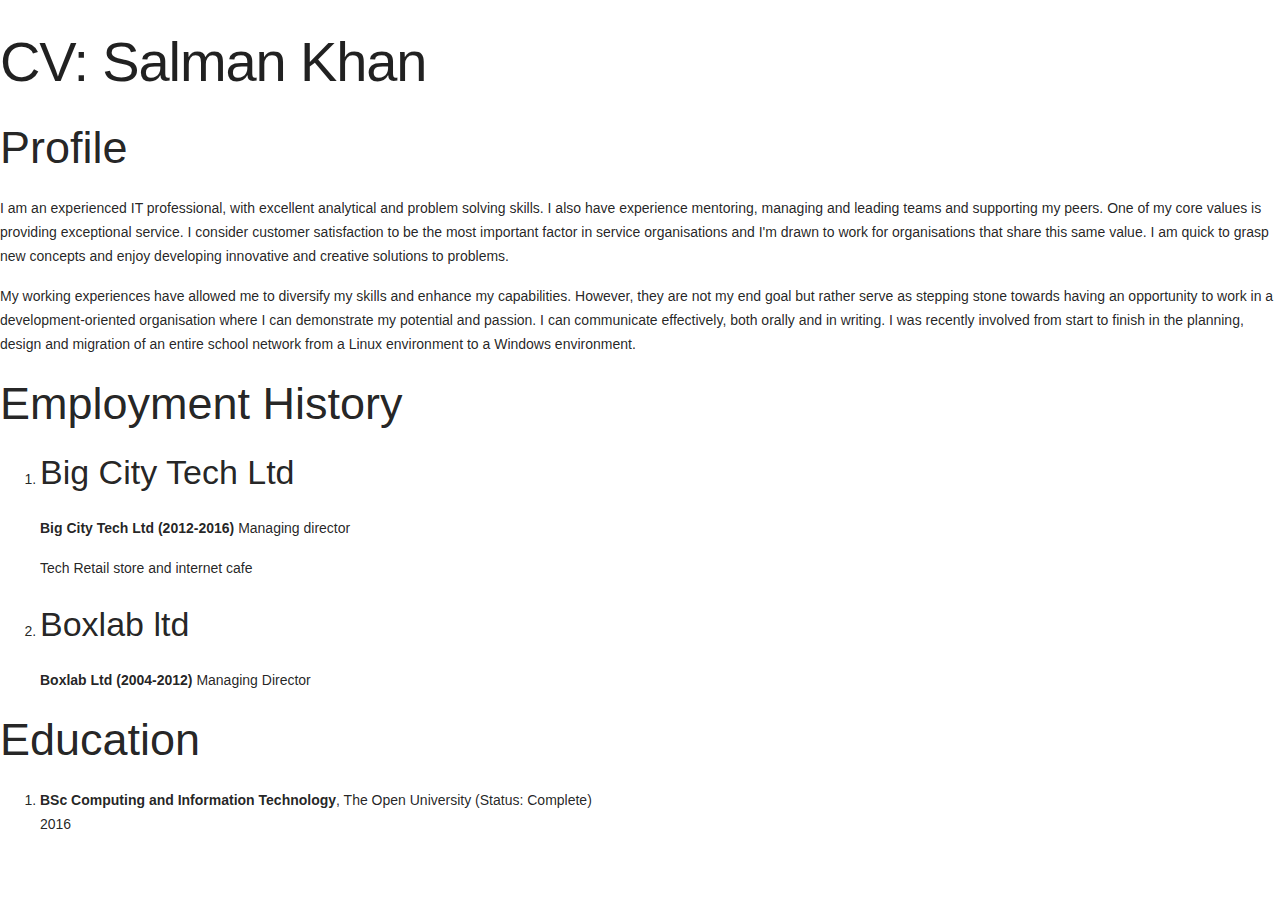
==== cv.html @ fca5a1dc "first cut of cv" ====
<!DOCTYPE html>
<html lang="en">
<head>
  <meta charset="UTF-8">
  <meta name="viewport" content="width=device-width, initial-scale=1.0">
  <meta http-equiv="X-UA-Compatible" content="ie=edge">
  <link rel="stylesheet" href="mdl/material.min.css">
<script src="mdl/material.min.js"></script>
<link rel="stylesheet" href="https://fonts.googleapis.com/icon?family=Material+Icons">
  <title>CV: Salman Khan</title>
</head>
<body>
  <h1>CV: Salman Khan</h1>

  <h2>Profile</h2>
  <p>I	am	an	experienced	IT	professional,	with	excellent	analytical	and	problem	solving	skills.	I	also	have
  experience	mentoring,	managing	and	leading	teams	and	supporting	my	peers.	One	of	my	core
  values	is	providing	exceptional	service.	I	consider	customer	satisfaction	to	be	the	most	important
  factor	in	service	organisations	and	I'm	drawn	to	work	for	organisations	that	share	this	same	value.
  I	am	quick	to	grasp	new	concepts	and	enjoy developing innovative	and	creative	solutions	to
  problems.</p>

  <p>My	working	experiences	have	allowed	me	to	diversify	my	skills	and	enhance	my	capabilities.
  However,	they	are	not	my	end	goal	but	rather	serve	as	stepping	stone	towards	having	an
  opportunity	to	work	in	a	development-oriented	organisation where	I	can	demonstrate	my	potential
  and	passion.	I	can	communicate	effectively,	both	orally	and	in	writing.
  I	was	recently	involved	from	start	to	finish	in	the	planning,	design	and	migration	of	an	entire	school
  network	from	a	Linux	environment	to	a	Windows	environment.</p>

  <h2>Employment History</h2>
  <ol>
    <li>
      <h3>Big City Tech Ltd</h3>
      <!-- <ti></ti> -->
      <p><strong>Big	City	Tech	Ltd	(2012-2016)</strong> Managing	director</p>
      <p>Tech	Retail	store	and	internet	cafe</p>
    </li>

    <li><h3>Boxlab ltd</h3>
      <!-- <ti></ti> -->
      <p><strong>Boxlab	Ltd	(2004-2012)</strong> Managing	Director</p>
    </li>
  </ol>
  <h2>Education</h2>
  <ol>
    <li><strong>BSc Computing	and	Information	Technology</strong>,	The	Open	University	(Status:	Complete)</li>
    <time>2016</time>
  </ol>

</body>
</html>
---- mdl/material.min.css ----
/**
 * material-design-lite - Material Design Components in CSS, JS and HTML
 * @version v1.3.0
 * @license Apache-2.0
 * @copyright 2015 Google, Inc.
 * @link https://github.com/google/material-design-lite
 */
@charset "UTF-8";html{color:rgba(0,0,0,.87)}::-moz-selection{background:#b3d4fc;text-shadow:none}::selection{background:#b3d4fc;text-shadow:none}hr{display:block;height:1px;border:0;border-top:1px solid #ccc;margin:1em 0;padding:0}audio,canvas,iframe,img,svg,video{vertical-align:middle}fieldset{border:0;margin:0;padding:0}textarea{resize:vertical}.browserupgrade{margin:.2em 0;background:#ccc;color:#000;padding:.2em 0}.hidden{display:none!important}.visuallyhidden{border:0;clip:rect(0 0 0 0);height:1px;margin:-1px;overflow:hidden;padding:0;position:absolute;width:1px}.visuallyhidden.focusable:active,.visuallyhidden.focusable:focus{clip:auto;height:auto;margin:0;overflow:visible;position:static;width:auto}.invisible{visibility:hidden}.clearfix:before,.clearfix:after{content:" ";display:table}.clearfix:after{clear:both}@media print{*,*:before,*:after,*:first-letter{background:transparent!important;color:#000!important;box-shadow:none!important}a,a:visited{text-decoration:underline}a[href]:after{content:" (" attr(href)")"}abbr[title]:after{content:" (" attr(title)")"}a[href^="#"]:after,a[href^="javascript:"]:after{content:""}pre,blockquote{border:1px solid #999;page-break-inside:avoid}thead{display:table-header-group}tr,img{page-break-inside:avoid}img{max-width:100%!important}p,h2,h3{orphans:3;widows:3}h2,h3{page-break-after:avoid}}a,.mdl-accordion,.mdl-button,.mdl-card,.mdl-checkbox,.mdl-dropdown-menu,.mdl-icon-toggle,.mdl-item,.mdl-radio,.mdl-slider,.mdl-switch,.mdl-tabs__tab{-webkit-tap-highlight-color:transparent;-webkit-tap-highlight-color:rgba(255,255,255,0)}html{width:100%;height:100%;-ms-touch-action:manipulation;touch-action:manipulation}body{width:100%;min-height:100%;margin:0}main{display:block}*[hidden]{display:none!important}html,body{font-family:"Helvetica","Arial",sans-serif;font-size:14px;font-weight:400;line-height:20px}h1,h2,h3,h4,h5,h6,p{padding:0}h1 small,h2 small,h3 small,h4 small,h5 small,h6 small{font-family:"Roboto","Helvetica","Arial",sans-serif;font-weight:400;line-height:1.35;letter-spacing:-.02em;opacity:.54;font-size:.6em}h1{font-size:56px;line-height:1.35;letter-spacing:-.02em;margin:24px 0}h1,h2{font-family:"Roboto","Helvetica","Arial",sans-serif;font-weight:400}h2{font-size:45px;line-height:48px}h2,h3{margin:24px 0}h3{font-size:34px;line-height:40px}h3,h4{font-family:"Roboto","Helvetica","Arial",sans-serif;font-weight:400}h4{font-size:24px;line-height:32px;-moz-osx-font-smoothing:grayscale;margin:24px 0 16px}h5{font-size:20px;font-weight:500;line-height:1;letter-spacing:.02em}h5,h6{font-family:"Roboto","Helvetica","Arial",sans-serif;margin:24px 0 16px}h6{font-size:16px;letter-spacing:.04em}h6,p{font-weight:400;line-height:24px}p{font-size:14px;letter-spacing:0;margin:0 0 16px}a{color:#ff4081;font-weight:500}blockquote{font-family:"Roboto","Helvetica","Arial",sans-serif;position:relative;font-size:24px;font-weight:300;font-style:italic;line-height:1.35;letter-spacing:.08em}blockquote:before{position:absolute;left:-.5em;content:'“'}blockquote:after{content:'”';margin-left:-.05em}mark{background-color:#f4ff81}dt{font-weight:700}address{font-size:12px;line-height:1;font-style:normal}address,ul,ol{font-weight:400;letter-spacing:0}ul,ol{font-size:14px;line-height:24px}.mdl-typography--display-4,.mdl-typography--display-4-color-contrast{font-family:"Roboto","Helvetica","Arial",sans-serif;font-size:112px;font-weight:300;line-height:1;letter-spacing:-.04em}.mdl-typography--display-4-color-contrast{opacity:.54}.mdl-typography--display-3,.mdl-typography--display-3-color-contrast{font-family:"Roboto","Helvetica","Arial",sans-serif;font-size:56px;font-weight:400;line-height:1.35;letter-spacing:-.02em}.mdl-typography--display-3-color-contrast{opacity:.54}.mdl-typography--display-2,.mdl-typography--display-2-color-contrast{font-family:"Roboto","Helvetica","Arial",sans-serif;font-size:45px;font-weight:400;line-height:48px}.mdl-typography--display-2-color-contrast{opacity:.54}.mdl-typography--display-1,.mdl-typography--display-1-color-contrast{font-family:"Roboto","Helvetica","Arial",sans-serif;font-size:34px;font-weight:400;line-height:40px}.mdl-typography--display-1-color-contrast{opacity:.54}.mdl-typography--headline,.mdl-typography--headline-color-contrast{font-family:"Roboto","Helvetica","Arial",sans-serif;font-size:24px;font-weight:400;line-height:32px;-moz-osx-font-smoothing:grayscale}.mdl-typography--headline-color-contrast{opacity:.87}.mdl-typography--title,.mdl-typography--title-color-contrast{font-family:"Roboto","Helvetica","Arial",sans-serif;font-size:20px;font-weight:500;line-height:1;letter-spacing:.02em}.mdl-typography--title-color-contrast{opacity:.87}.mdl-typography--subhead,.mdl-typography--subhead-color-contrast{font-family:"Roboto","Helvetica","Arial",sans-serif;font-size:16px;font-weight:400;line-height:24px;letter-spacing:.04em}.mdl-typography--subhead-color-contrast{opacity:.87}.mdl-typography--body-2,.mdl-typography--body-2-color-contrast{font-size:14px;font-weight:700;line-height:24px;letter-spacing:0}.mdl-typography--body-2-color-contrast{opacity:.87}.mdl-typography--body-1,.mdl-typography--body-1-color-contrast{font-size:14px;font-weight:400;line-height:24px;letter-spacing:0}.mdl-typography--body-1-color-contrast{opacity:.87}.mdl-typography--body-2-force-preferred-font,.mdl-typography--body-2-force-preferred-font-color-contrast{font-family:"Roboto","Helvetica","Arial",sans-serif;font-size:14px;font-weight:500;line-height:24px;letter-spacing:0}.mdl-typography--body-2-force-preferred-font-color-contrast{opacity:.87}.mdl-typography--body-1-force-preferred-font,.mdl-typography--body-1-force-preferred-font-color-contrast{font-family:"Roboto","Helvetica","Arial",sans-serif;font-size:14px;font-weight:400;line-height:24px;letter-spacing:0}.mdl-typography--body-1-force-preferred-font-color-contrast{opacity:.87}.mdl-typography--caption,.mdl-typography--caption-force-preferred-font{font-size:12px;font-weight:400;line-height:1;letter-spacing:0}.mdl-typography--caption-force-preferred-font{font-family:"Roboto","Helvetica","Arial",sans-serif}.mdl-typography--caption-color-contrast,.mdl-typography--caption-force-preferred-font-color-contrast{font-size:12px;font-weight:400;line-height:1;letter-spacing:0;opacity:.54}.mdl-typography--caption-force-preferred-font-color-contrast,.mdl-typography--menu{font-family:"Roboto","Helvetica","Arial",sans-serif}.mdl-typography--menu{font-size:14px;font-weight:500;line-height:1;letter-spacing:0}.mdl-typography--menu-color-contrast{opacity:.87}.mdl-typography--menu-color-contrast,.mdl-typography--button,.mdl-typography--button-color-contrast{font-family:"Roboto","Helvetica","Arial",sans-serif;font-size:14px;font-weight:500;line-height:1;letter-spacing:0}.mdl-typography--button,.mdl-typography--button-color-contrast{text-transform:uppercase}.mdl-typography--button-color-contrast{opacity:.87}.mdl-typography--text-left{text-align:left}.mdl-typography--text-right{text-align:right}.mdl-typography--text-center{text-align:center}.mdl-typography--text-justify{text-align:justify}.mdl-typography--text-nowrap{white-space:nowrap}.mdl-typography--text-lowercase{text-transform:lowercase}.mdl-typography--text-uppercase{text-transform:uppercase}.mdl-typography--text-capitalize{text-transform:capitalize}.mdl-typography--font-thin{font-weight:200!important}.mdl-typography--font-light{font-weight:300!important}.mdl-typography--font-regular{font-weight:400!important}.mdl-typography--font-medium{font-weight:500!important}.mdl-typography--font-bold{font-weight:700!important}.mdl-typography--font-black{font-weight:900!important}.material-icons{font-family:'Material Icons';font-weight:400;font-style:normal;font-size:24px;line-height:1;letter-spacing:normal;text-transform:none;display:inline-block;word-wrap:normal;-moz-font-feature-settings:'liga';font-feature-settings:'liga';-webkit-font-feature-settings:'liga';-webkit-font-smoothing:antialiased}.mdl-color-text--red{color:#f44336 !important}.mdl-color--red{background-color:#f44336 !important}.mdl-color-text--red-50{color:#ffebee !important}.mdl-color--red-50{background-color:#ffebee !important}.mdl-color-text--red-100{color:#ffcdd2 !important}.mdl-color--red-100{background-color:#ffcdd2 !important}.mdl-color-text--red-200{color:#ef9a9a !important}.mdl-color--red-200{background-color:#ef9a9a !important}.mdl-color-text--red-300{color:#e57373 !important}.mdl-color--red-300{background-color:#e57373 !important}.mdl-color-text--red-400{color:#ef5350 !important}.mdl-color--red-400{background-color:#ef5350 !important}.mdl-color-text--red-500{color:#f44336 !important}.mdl-color--red-500{background-color:#f44336 !important}.mdl-color-text--red-600{color:#e53935 !important}.mdl-color--red-600{background-color:#e53935 !important}.mdl-color-text--red-700{color:#d32f2f !important}.mdl-color--red-700{background-color:#d32f2f !important}.mdl-color-text--red-800{color:#c62828 !important}.mdl-color--red-800{background-color:#c62828 !important}.mdl-color-text--red-900{color:#b71c1c !important}.mdl-color--red-900{background-color:#b71c1c !important}.mdl-color-text--red-A100{color:#ff8a80 !important}.mdl-color--red-A100{background-color:#ff8a80 !important}.mdl-color-text--red-A200{color:#ff5252 !important}.mdl-color--red-A200{background-color:#ff5252 !important}.mdl-color-text--red-A400{color:#ff1744 !important}.mdl-color--red-A400{background-color:#ff1744 !important}.mdl-color-text--red-A700{color:#d50000 !important}.mdl-color--red-A700{background-color:#d50000 !important}.mdl-color-text--pink{color:#e91e63 !important}.mdl-color--pink{background-color:#e91e63 !important}.mdl-color-text--pink-50{color:#fce4ec !important}.mdl-color--pink-50{background-color:#fce4ec !important}.mdl-color-text--pink-100{color:#f8bbd0 !important}.mdl-color--pink-100{background-color:#f8bbd0 !important}.mdl-color-text--pink-200{color:#f48fb1 !important}.mdl-color--pink-200{background-color:#f48fb1 !important}.mdl-color-text--pink-300{color:#f06292 !important}.mdl-color--pink-300{background-color:#f06292 !important}.mdl-color-text--pink-400{color:#ec407a !important}.mdl-color--pink-400{background-color:#ec407a !important}.mdl-color-text--pink-500{color:#e91e63 !important}.mdl-color--pink-500{background-color:#e91e63 !important}.mdl-color-text--pink-600{color:#d81b60 !important}.mdl-color--pink-600{background-color:#d81b60 !important}.mdl-color-text--pink-700{color:#c2185b !important}.mdl-color--pink-700{background-color:#c2185b !important}.mdl-color-text--pink-800{color:#ad1457 !important}.mdl-color--pink-800{background-color:#ad1457 !important}.mdl-color-text--pink-900{color:#880e4f !important}.mdl-color--pink-900{background-color:#880e4f !important}.mdl-color-text--pink-A100{color:#ff80ab !important}.mdl-color--pink-A100{background-color:#ff80ab !important}.mdl-color-text--pink-A200{color:#ff4081 !important}.mdl-color--pink-A200{background-color:#ff4081 !important}.mdl-color-text--pink-A400{color:#f50057 !important}.mdl-color--pink-A400{background-color:#f50057 !important}.mdl-color-text--pink-A700{color:#c51162 !important}.mdl-color--pink-A700{background-color:#c51162 !important}.mdl-color-text--purple{color:#9c27b0 !important}.mdl-color--purple{background-color:#9c27b0 !important}.mdl-color-text--purple-50{color:#f3e5f5 !important}.mdl-color--purple-50{background-color:#f3e5f5 !important}.mdl-color-text--purple-100{color:#e1bee7 !important}.mdl-color--purple-100{background-color:#e1bee7 !important}.mdl-color-text--purple-200{color:#ce93d8 !important}.mdl-color--purple-200{background-color:#ce93d8 !important}.mdl-color-text--purple-300{color:#ba68c8 !important}.mdl-color--purple-300{background-color:#ba68c8 !important}.mdl-color-text--purple-400{color:#ab47bc !important}.mdl-color--purple-400{background-color:#ab47bc !important}.mdl-color-text--purple-500{color:#9c27b0 !important}.mdl-color--purple-500{background-color:#9c27b0 !important}.mdl-color-text--purple-600{color:#8e24aa !important}.mdl-color--purple-600{background-color:#8e24aa !important}.mdl-color-text--purple-700{color:#7b1fa2 !important}.mdl-color--purple-700{background-color:#7b1fa2 !important}.mdl-color-text--purple-800{color:#6a1b9a !important}.mdl-color--purple-800{background-color:#6a1b9a !important}.mdl-color-text--purple-900{color:#4a148c !important}.mdl-color--purple-900{background-color:#4a148c !important}.mdl-color-text--purple-A100{color:#ea80fc !important}.mdl-color--purple-A100{background-color:#ea80fc !important}.mdl-color-text--purple-A200{color:#e040fb !important}.mdl-color--purple-A200{background-color:#e040fb !important}.mdl-color-text--purple-A400{color:#d500f9 !important}.mdl-color--purple-A400{background-color:#d500f9 !important}.mdl-color-text--purple-A700{color:#a0f !important}.mdl-color--purple-A700{background-color:#a0f !important}.mdl-color-text--deep-purple{color:#673ab7 !important}.mdl-color--deep-purple{background-color:#673ab7 !important}.mdl-color-text--deep-purple-50{color:#ede7f6 !important}.mdl-color--deep-purple-50{background-color:#ede7f6 !important}.mdl-color-text--deep-purple-100{color:#d1c4e9 !important}.mdl-color--deep-purple-100{background-color:#d1c4e9 !important}.mdl-color-text--deep-purple-200{color:#b39ddb !important}.mdl-color--deep-purple-200{background-color:#b39ddb !important}.mdl-color-text--deep-purple-300{color:#9575cd !important}.mdl-color--deep-purple-300{background-color:#9575cd !important}.mdl-color-text--deep-purple-400{color:#7e57c2 !important}.mdl-color--deep-purple-400{background-color:#7e57c2 !important}.mdl-color-text--deep-purple-500{color:#673ab7 !important}.mdl-color--deep-purple-500{background-color:#673ab7 !important}.mdl-color-text--deep-purple-600{color:#5e35b1 !important}.mdl-color--deep-purple-600{background-color:#5e35b1 !important}.mdl-color-text--deep-purple-700{color:#512da8 !important}.mdl-color--deep-purple-700{background-color:#512da8 !important}.mdl-color-text--deep-purple-800{color:#4527a0 !important}.mdl-color--deep-purple-800{background-color:#4527a0 !important}.mdl-color-text--deep-purple-900{color:#311b92 !important}.mdl-color--deep-purple-900{background-color:#311b92 !important}.mdl-color-text--deep-purple-A100{color:#b388ff !important}.mdl-color--deep-purple-A100{background-color:#b388ff !important}.mdl-color-text--deep-purple-A200{color:#7c4dff !important}.mdl-color--deep-purple-A200{background-color:#7c4dff !important}.mdl-color-text--deep-purple-A400{color:#651fff !important}.mdl-color--deep-purple-A400{background-color:#651fff !important}.mdl-color-text--deep-purple-A700{color:#6200ea !important}.mdl-color--deep-purple-A700{background-color:#6200ea !important}.mdl-color-text--indigo{color:#3f51b5 !important}.mdl-color--indigo{background-color:#3f51b5 !important}.mdl-color-text--indigo-50{color:#e8eaf6 !important}.mdl-color--indigo-50{background-color:#e8eaf6 !important}.mdl-color-text--indigo-100{color:#c5cae9 !important}.mdl-color--indigo-100{background-color:#c5cae9 !important}.mdl-color-text--indigo-200{color:#9fa8da !important}.mdl-color--indigo-200{background-color:#9fa8da !important}.mdl-color-text--indigo-300{color:#7986cb !important}.mdl-color--indigo-300{background-color:#7986cb !important}.mdl-color-text--indigo-400{color:#5c6bc0 !important}.mdl-color--indigo-400{background-color:#5c6bc0 !important}.mdl-color-text--indigo-500{color:#3f51b5 !important}.mdl-color--indigo-500{background-color:#3f51b5 !important}.mdl-color-text--indigo-600{color:#3949ab !important}.mdl-color--indigo-600{background-color:#3949ab !important}.mdl-color-text--indigo-700{color:#303f9f !important}.mdl-color--indigo-700{background-color:#303f9f !important}.mdl-color-text--indigo-800{color:#283593 !important}.mdl-color--indigo-800{background-color:#283593 !important}.mdl-color-text--indigo-900{color:#1a237e !important}.mdl-color--indigo-900{background-color:#1a237e !important}.mdl-color-text--indigo-A100{color:#8c9eff !important}.mdl-color--indigo-A100{background-color:#8c9eff !important}.mdl-color-text--indigo-A200{color:#536dfe !important}.mdl-color--indigo-A200{background-color:#536dfe !important}.mdl-color-text--indigo-A400{color:#3d5afe !important}.mdl-color--indigo-A400{background-color:#3d5afe !important}.mdl-color-text--indigo-A700{color:#304ffe !important}.mdl-color--indigo-A700{background-color:#304ffe !important}.mdl-color-text--blue{color:#2196f3 !important}.mdl-color--blue{background-color:#2196f3 !important}.mdl-color-text--blue-50{color:#e3f2fd !important}.mdl-color--blue-50{background-color:#e3f2fd !important}.mdl-color-text--blue-100{color:#bbdefb !important}.mdl-color--blue-100{background-color:#bbdefb !important}.mdl-color-text--blue-200{color:#90caf9 !important}.mdl-color--blue-200{background-color:#90caf9 !important}.mdl-color-text--blue-300{color:#64b5f6 !important}.mdl-color--blue-300{background-color:#64b5f6 !important}.mdl-color-text--blue-400{color:#42a5f5 !important}.mdl-color--blue-400{background-color:#42a5f5 !important}.mdl-color-text--blue-500{color:#2196f3 !important}.mdl-color--blue-500{background-color:#2196f3 !important}.mdl-color-text--blue-600{color:#1e88e5 !important}.mdl-color--blue-600{background-color:#1e88e5 !important}.mdl-color-text--blue-700{color:#1976d2 !important}.mdl-color--blue-700{background-color:#1976d2 !important}.mdl-color-text--blue-800{color:#1565c0 !important}.mdl-color--blue-800{background-color:#1565c0 !important}.mdl-color-text--blue-900{color:#0d47a1 !important}.mdl-color--blue-900{background-color:#0d47a1 !important}.mdl-color-text--blue-A100{color:#82b1ff !important}.mdl-color--blue-A100{background-color:#82b1ff !important}.mdl-color-text--blue-A200{color:#448aff !important}.mdl-color--blue-A200{background-color:#448aff !important}.mdl-color-text--blue-A400{color:#2979ff !important}.mdl-color--blue-A400{background-color:#2979ff !important}.mdl-color-text--blue-A700{color:#2962ff !important}.mdl-color--blue-A700{background-color:#2962ff !important}.mdl-color-text--light-blue{color:#03a9f4 !important}.mdl-color--light-blue{background-color:#03a9f4 !important}.mdl-color-text--light-blue-50{color:#e1f5fe !important}.mdl-color--light-blue-50{background-color:#e1f5fe !important}.mdl-color-text--light-blue-100{color:#b3e5fc !important}.mdl-color--light-blue-100{background-color:#b3e5fc !important}.mdl-color-text--light-blue-200{color:#81d4fa !important}.mdl-color--light-blue-200{background-color:#81d4fa !important}.mdl-color-text--light-blue-300{color:#4fc3f7 !important}.mdl-color--light-blue-300{background-color:#4fc3f7 !important}.mdl-color-text--light-blue-400{color:#29b6f6 !important}.mdl-color--light-blue-400{background-color:#29b6f6 !important}.mdl-color-text--light-blue-500{color:#03a9f4 !important}.mdl-color--light-blue-500{background-color:#03a9f4 !important}.mdl-color-text--light-blue-600{color:#039be5 !important}.mdl-color--light-blue-600{background-color:#039be5 !important}.mdl-color-text--light-blue-700{color:#0288d1 !important}.mdl-color--light-blue-700{background-color:#0288d1 !important}.mdl-color-text--light-blue-800{color:#0277bd !important}.mdl-color--light-blue-800{background-color:#0277bd !important}.mdl-color-text--light-blue-900{color:#01579b !important}.mdl-color--light-blue-900{background-color:#01579b !important}.mdl-color-text--light-blue-A100{color:#80d8ff !important}.mdl-color--light-blue-A100{background-color:#80d8ff !important}.mdl-color-text--light-blue-A200{color:#40c4ff !important}.mdl-color--light-blue-A200{background-color:#40c4ff !important}.mdl-color-text--light-blue-A400{color:#00b0ff !important}.mdl-color--light-blue-A400{background-color:#00b0ff !important}.mdl-color-text--light-blue-A700{color:#0091ea !important}.mdl-color--light-blue-A700{background-color:#0091ea !important}.mdl-color-text--cyan{color:#00bcd4 !important}.mdl-color--cyan{background-color:#00bcd4 !important}.mdl-color-text--cyan-50{color:#e0f7fa !important}.mdl-color--cyan-50{background-color:#e0f7fa !important}.mdl-color-text--cyan-100{color:#b2ebf2 !important}.mdl-color--cyan-100{background-color:#b2ebf2 !important}.mdl-color-text--cyan-200{color:#80deea !important}.mdl-color--cyan-200{background-color:#80deea !important}.mdl-color-text--cyan-300{color:#4dd0e1 !important}.mdl-color--cyan-300{background-color:#4dd0e1 !important}.mdl-color-text--cyan-400{color:#26c6da !important}.mdl-color--cyan-400{background-color:#26c6da !important}.mdl-color-text--cyan-500{color:#00bcd4 !important}.mdl-color--cyan-500{background-color:#00bcd4 !important}.mdl-color-text--cyan-600{color:#00acc1 !important}.mdl-color--cyan-600{background-color:#00acc1 !important}.mdl-color-text--cyan-700{color:#0097a7 !important}.mdl-color--cyan-700{background-color:#0097a7 !important}.mdl-color-text--cyan-800{color:#00838f !important}.mdl-color--cyan-800{background-color:#00838f !important}.mdl-color-text--cyan-900{color:#006064 !important}.mdl-color--cyan-900{background-color:#006064 !important}.mdl-color-text--cyan-A100{color:#84ffff !important}.mdl-color--cyan-A100{background-color:#84ffff !important}.mdl-color-text--cyan-A200{color:#18ffff !important}.mdl-color--cyan-A200{background-color:#18ffff !important}.mdl-color-text--cyan-A400{color:#00e5ff !important}.mdl-color--cyan-A400{background-color:#00e5ff !important}.mdl-color-text--cyan-A700{color:#00b8d4 !important}.mdl-color--cyan-A700{background-color:#00b8d4 !important}.mdl-color-text--teal{color:#009688 !important}.mdl-color--teal{background-color:#009688 !important}.mdl-color-text--teal-50{color:#e0f2f1 !important}.mdl-color--teal-50{background-color:#e0f2f1 !important}.mdl-color-text--teal-100{color:#b2dfdb !important}.mdl-color--teal-100{background-color:#b2dfdb !important}.mdl-color-text--teal-200{color:#80cbc4 !important}.mdl-color--teal-200{background-color:#80cbc4 !important}.mdl-color-text--teal-300{color:#4db6ac !important}.mdl-color--teal-300{background-color:#4db6ac !important}.mdl-color-text--teal-400{color:#26a69a !important}.mdl-color--teal-400{background-color:#26a69a !important}.mdl-color-text--teal-500{color:#009688 !important}.mdl-color--teal-500{background-color:#009688 !important}.mdl-color-text--teal-600{color:#00897b !important}.mdl-color--teal-600{background-color:#00897b !important}.mdl-color-text--teal-700{color:#00796b !important}.mdl-color--teal-700{background-color:#00796b !important}.mdl-color-text--teal-800{color:#00695c !important}.mdl-color--teal-800{background-color:#00695c !important}.mdl-color-text--teal-900{color:#004d40 !important}.mdl-color--teal-900{background-color:#004d40 !important}.mdl-color-text--teal-A100{color:#a7ffeb !important}.mdl-color--teal-A100{background-color:#a7ffeb !important}.mdl-color-text--teal-A200{color:#64ffda !important}.mdl-color--teal-A200{background-color:#64ffda !important}.mdl-color-text--teal-A400{color:#1de9b6 !important}.mdl-color--teal-A400{background-color:#1de9b6 !important}.mdl-color-text--teal-A700{color:#00bfa5 !important}.mdl-color--teal-A700{background-color:#00bfa5 !important}.mdl-color-text--green{color:#4caf50 !important}.mdl-color--green{background-color:#4caf50 !important}.mdl-color-text--green-50{color:#e8f5e9 !important}.mdl-color--green-50{background-color:#e8f5e9 !important}.mdl-color-text--green-100{color:#c8e6c9 !important}.mdl-color--green-100{background-color:#c8e6c9 !important}.mdl-color-text--green-200{color:#a5d6a7 !important}.mdl-color--green-200{background-color:#a5d6a7 !important}.mdl-color-text--green-300{color:#81c784 !important}.mdl-color--green-300{background-color:#81c784 !important}.mdl-color-text--green-400{color:#66bb6a !important}.mdl-color--green-400{background-color:#66bb6a !important}.mdl-color-text--green-500{color:#4caf50 !important}.mdl-color--green-500{background-color:#4caf50 !important}.mdl-color-text--green-600{color:#43a047 !important}.mdl-color--green-600{background-color:#43a047 !important}.mdl-color-text--green-700{color:#388e3c !important}.mdl-color--green-700{background-color:#388e3c !important}.mdl-color-text--green-800{color:#2e7d32 !important}.mdl-color--green-800{background-color:#2e7d32 !important}.mdl-color-text--green-900{color:#1b5e20 !important}.mdl-color--green-900{background-color:#1b5e20 !important}.mdl-color-text--green-A100{color:#b9f6ca !important}.mdl-color--green-A100{background-color:#b9f6ca !important}.mdl-color-text--green-A200{color:#69f0ae !important}.mdl-color--green-A200{background-color:#69f0ae !important}.mdl-color-text--green-A400{color:#00e676 !important}.mdl-color--green-A400{background-color:#00e676 !important}.mdl-color-text--green-A700{color:#00c853 !important}.mdl-color--green-A700{background-color:#00c853 !important}.mdl-color-text--light-green{color:#8bc34a !important}.mdl-color--light-green{background-color:#8bc34a !important}.mdl-color-text--light-green-50{color:#f1f8e9 !important}.mdl-color--light-green-50{background-color:#f1f8e9 !important}.mdl-color-text--light-green-100{color:#dcedc8 !important}.mdl-color--light-green-100{background-color:#dcedc8 !important}.mdl-color-text--light-green-200{color:#c5e1a5 !important}.mdl-color--light-green-200{background-color:#c5e1a5 !important}.mdl-color-text--light-green-300{color:#aed581 !important}.mdl-color--light-green-300{background-color:#aed581 !important}.mdl-color-text--light-green-400{color:#9ccc65 !important}.mdl-color--light-green-400{background-color:#9ccc65 !important}.mdl-color-text--light-green-500{color:#8bc34a !important}.mdl-color--light-green-500{background-color:#8bc34a !important}.mdl-color-text--light-green-600{color:#7cb342 !important}.mdl-color--light-green-600{background-color:#7cb342 !important}.mdl-color-text--light-green-700{color:#689f38 !important}.mdl-color--light-green-700{background-color:#689f38 !important}.mdl-color-text--light-green-800{color:#558b2f !important}.mdl-color--light-green-800{background-color:#558b2f !important}.mdl-color-text--light-green-900{color:#33691e !important}.mdl-color--light-green-900{background-color:#33691e !important}.mdl-color-text--light-green-A100{color:#ccff90 !important}.mdl-color--light-green-A100{background-color:#ccff90 !important}.mdl-color-text--light-green-A200{color:#b2ff59 !important}.mdl-color--light-green-A200{background-color:#b2ff59 !important}.mdl-color-text--light-green-A400{color:#76ff03 !important}.mdl-color--light-green-A400{background-color:#76ff03 !important}.mdl-color-text--light-green-A700{color:#64dd17 !important}.mdl-color--light-green-A700{background-color:#64dd17 !important}.mdl-color-text--lime{color:#cddc39 !important}.mdl-color--lime{background-color:#cddc39 !important}.mdl-color-text--lime-50{color:#f9fbe7 !important}.mdl-color--lime-50{background-color:#f9fbe7 !important}.mdl-color-text--lime-100{color:#f0f4c3 !important}.mdl-color--lime-100{background-color:#f0f4c3 !important}.mdl-color-text--lime-200{color:#e6ee9c !important}.mdl-color--lime-200{background-color:#e6ee9c !important}.mdl-color-text--lime-300{color:#dce775 !important}.mdl-color--lime-300{background-color:#dce775 !important}.mdl-color-text--lime-400{color:#d4e157 !important}.mdl-color--lime-400{background-color:#d4e157 !important}.mdl-color-text--lime-500{color:#cddc39 !important}.mdl-color--lime-500{background-color:#cddc39 !important}.mdl-color-text--lime-600{color:#c0ca33 !important}.mdl-color--lime-600{background-color:#c0ca33 !important}.mdl-color-text--lime-700{color:#afb42b !important}.mdl-color--lime-700{background-color:#afb42b !important}.mdl-color-text--lime-800{color:#9e9d24 !important}.mdl-color--lime-800{background-color:#9e9d24 !important}.mdl-color-text--lime-900{color:#827717 !important}.mdl-color--lime-900{background-color:#827717 !important}.mdl-color-text--lime-A100{color:#f4ff81 !important}.mdl-color--lime-A100{background-color:#f4ff81 !important}.mdl-color-text--lime-A200{color:#eeff41 !important}.mdl-color--lime-A200{background-color:#eeff41 !important}.mdl-color-text--lime-A400{color:#c6ff00 !important}.mdl-color--lime-A400{background-color:#c6ff00 !important}.mdl-color-text--lime-A700{color:#aeea00 !important}.mdl-color--lime-A700{background-color:#aeea00 !important}.mdl-color-text--yellow{color:#ffeb3b !important}.mdl-color--yellow{background-color:#ffeb3b !important}.mdl-color-text--yellow-50{color:#fffde7 !important}.mdl-color--yellow-50{background-color:#fffde7 !important}.mdl-color-text--yellow-100{color:#fff9c4 !important}.mdl-color--yellow-100{background-color:#fff9c4 !important}.mdl-color-text--yellow-200{color:#fff59d !important}.mdl-color--yellow-200{background-color:#fff59d !important}.mdl-color-text--yellow-300{color:#fff176 !important}.mdl-color--yellow-300{background-color:#fff176 !important}.mdl-color-text--yellow-400{color:#ffee58 !important}.mdl-color--yellow-400{background-color:#ffee58 !important}.mdl-color-text--yellow-500{color:#ffeb3b !important}.mdl-color--yellow-500{background-color:#ffeb3b !important}.mdl-color-text--yellow-600{color:#fdd835 !important}.mdl-color--yellow-600{background-color:#fdd835 !important}.mdl-color-text--yellow-700{color:#fbc02d !important}.mdl-color--yellow-700{background-color:#fbc02d !important}.mdl-color-text--yellow-800{color:#f9a825 !important}.mdl-color--yellow-800{background-color:#f9a825 !important}.mdl-color-text--yellow-900{color:#f57f17 !important}.mdl-color--yellow-900{background-color:#f57f17 !important}.mdl-color-text--yellow-A100{color:#ffff8d !important}.mdl-color--yellow-A100{background-color:#ffff8d !important}.mdl-color-text--yellow-A200{color:#ff0 !important}.mdl-color--yellow-A200{background-color:#ff0 !important}.mdl-color-text--yellow-A400{color:#ffea00 !important}.mdl-color--yellow-A400{background-color:#ffea00 !important}.mdl-color-text--yellow-A700{color:#ffd600 !important}.mdl-color--yellow-A700{background-color:#ffd600 !important}.mdl-color-text--amber{color:#ffc107 !important}.mdl-color--amber{background-color:#ffc107 !important}.mdl-color-text--amber-50{color:#fff8e1 !important}.mdl-color--amber-50{background-color:#fff8e1 !important}.mdl-color-text--amber-100{color:#ffecb3 !important}.mdl-color--amber-100{background-color:#ffecb3 !important}.mdl-color-text--amber-200{color:#ffe082 !important}.mdl-color--amber-200{background-color:#ffe082 !important}.mdl-color-text--amber-300{color:#ffd54f !important}.mdl-color--amber-300{background-color:#ffd54f !important}.mdl-color-text--amber-400{color:#ffca28 !important}.mdl-color--amber-400{background-color:#ffca28 !important}.mdl-color-text--amber-500{color:#ffc107 !important}.mdl-color--amber-500{background-color:#ffc107 !important}.mdl-color-text--amber-600{color:#ffb300 !important}.mdl-color--amber-600{background-color:#ffb300 !important}.mdl-color-text--amber-700{color:#ffa000 !important}.mdl-color--amber-700{background-color:#ffa000 !important}.mdl-color-text--amber-800{color:#ff8f00 !important}.mdl-color--amber-800{background-color:#ff8f00 !important}.mdl-color-text--amber-900{color:#ff6f00 !important}.mdl-color--amber-900{background-color:#ff6f00 !important}.mdl-color-text--amber-A100{color:#ffe57f !important}.mdl-color--amber-A100{background-color:#ffe57f !important}.mdl-color-text--amber-A200{color:#ffd740 !important}.mdl-color--amber-A200{background-color:#ffd740 !important}.mdl-color-text--amber-A400{color:#ffc400 !important}.mdl-color--amber-A400{background-color:#ffc400 !important}.mdl-color-text--amber-A700{color:#ffab00 !important}.mdl-color--amber-A700{background-color:#ffab00 !important}.mdl-color-text--orange{color:#ff9800 !important}.mdl-color--orange{background-color:#ff9800 !important}.mdl-color-text--orange-50{color:#fff3e0 !important}.mdl-color--orange-50{background-color:#fff3e0 !important}.mdl-color-text--orange-100{color:#ffe0b2 !important}.mdl-color--orange-100{background-color:#ffe0b2 !important}.mdl-color-text--orange-200{color:#ffcc80 !important}.mdl-color--orange-200{background-color:#ffcc80 !important}.mdl-color-text--orange-300{color:#ffb74d !important}.mdl-color--orange-300{background-color:#ffb74d !important}.mdl-color-text--orange-400{color:#ffa726 !important}.mdl-color--orange-400{background-color:#ffa726 !important}.mdl-color-text--orange-500{color:#ff9800 !important}.mdl-color--orange-500{background-color:#ff9800 !important}.mdl-color-text--orange-600{color:#fb8c00 !important}.mdl-color--orange-600{background-color:#fb8c00 !important}.mdl-color-text--orange-700{color:#f57c00 !important}.mdl-color--orange-700{background-color:#f57c00 !important}.mdl-color-text--orange-800{color:#ef6c00 !important}.mdl-color--orange-800{background-color:#ef6c00 !important}.mdl-color-text--orange-900{color:#e65100 !important}.mdl-color--orange-900{background-color:#e65100 !important}.mdl-color-text--orange-A100{color:#ffd180 !important}.mdl-color--orange-A100{background-color:#ffd180 !important}.mdl-color-text--orange-A200{color:#ffab40 !important}.mdl-color--orange-A200{background-color:#ffab40 !important}.mdl-color-text--orange-A400{color:#ff9100 !important}.mdl-color--orange-A400{background-color:#ff9100 !important}.mdl-color-text--orange-A700{color:#ff6d00 !important}.mdl-color--orange-A700{background-color:#ff6d00 !important}.mdl-color-text--deep-orange{color:#ff5722 !important}.mdl-color--deep-orange{background-color:#ff5722 !important}.mdl-color-text--deep-orange-50{color:#fbe9e7 !important}.mdl-color--deep-orange-50{background-color:#fbe9e7 !important}.mdl-color-text--deep-orange-100{color:#ffccbc !important}.mdl-color--deep-orange-100{background-color:#ffccbc !important}.mdl-color-text--deep-orange-200{color:#ffab91 !important}.mdl-color--deep-orange-200{background-color:#ffab91 !important}.mdl-color-text--deep-orange-300{color:#ff8a65 !important}.mdl-color--deep-orange-300{background-color:#ff8a65 !important}.mdl-color-text--deep-orange-400{color:#ff7043 !important}.mdl-color--deep-orange-400{background-color:#ff7043 !important}.mdl-color-text--deep-orange-500{color:#ff5722 !important}.mdl-color--deep-orange-500{background-color:#ff5722 !important}.mdl-color-text--deep-orange-600{color:#f4511e !important}.mdl-color--deep-orange-600{background-color:#f4511e !important}.mdl-color-text--deep-orange-700{color:#e64a19 !important}.mdl-color--deep-orange-700{background-color:#e64a19 !important}.mdl-color-text--deep-orange-800{color:#d84315 !important}.mdl-color--deep-orange-800{background-color:#d84315 !important}.mdl-color-text--deep-orange-900{color:#bf360c !important}.mdl-color--deep-orange-900{background-color:#bf360c !important}.mdl-color-text--deep-orange-A100{color:#ff9e80 !important}.mdl-color--deep-orange-A100{background-color:#ff9e80 !important}.mdl-color-text--deep-orange-A200{color:#ff6e40 !important}.mdl-color--deep-orange-A200{background-color:#ff6e40 !important}.mdl-color-text--deep-orange-A400{color:#ff3d00 !important}.mdl-color--deep-orange-A400{background-color:#ff3d00 !important}.mdl-color-text--deep-orange-A700{color:#dd2c00 !important}.mdl-color--deep-orange-A700{background-color:#dd2c00 !important}.mdl-color-text--brown{color:#795548 !important}.mdl-color--brown{background-color:#795548 !important}.mdl-color-text--brown-50{color:#efebe9 !important}.mdl-color--brown-50{background-color:#efebe9 !important}.mdl-color-text--brown-100{color:#d7ccc8 !important}.mdl-color--brown-100{background-color:#d7ccc8 !important}.mdl-color-text--brown-200{color:#bcaaa4 !important}.mdl-color--brown-200{background-color:#bcaaa4 !important}.mdl-color-text--brown-300{color:#a1887f !important}.mdl-color--brown-300{background-color:#a1887f !important}.mdl-color-text--brown-400{color:#8d6e63 !important}.mdl-color--brown-400{background-color:#8d6e63 !important}.mdl-color-text--brown-500{color:#795548 !important}.mdl-color--brown-500{background-color:#795548 !important}.mdl-color-text--brown-600{color:#6d4c41 !important}.mdl-color--brown-600{background-color:#6d4c41 !important}.mdl-color-text--brown-700{color:#5d4037 !important}.mdl-color--brown-700{background-color:#5d4037 !important}.mdl-color-text--brown-800{color:#4e342e !important}.mdl-color--brown-800{background-color:#4e342e !important}.mdl-color-text--brown-900{color:#3e2723 !important}.mdl-color--brown-900{background-color:#3e2723 !important}.mdl-color-text--grey{color:#9e9e9e !important}.mdl-color--grey{background-color:#9e9e9e !important}.mdl-color-text--grey-50{color:#fafafa !important}.mdl-color--grey-50{background-color:#fafafa !important}.mdl-color-text--grey-100{color:#f5f5f5 !important}.mdl-color--grey-100{background-color:#f5f5f5 !important}.mdl-color-text--grey-200{color:#eee !important}.mdl-color--grey-200{background-color:#eee !important}.mdl-color-text--grey-300{color:#e0e0e0 !important}.mdl-color--grey-300{background-color:#e0e0e0 !important}.mdl-color-text--grey-400{color:#bdbdbd !important}.mdl-color--grey-400{background-color:#bdbdbd !important}.mdl-color-text--grey-500{color:#9e9e9e !important}.mdl-color--grey-500{background-color:#9e9e9e !important}.mdl-color-text--grey-600{color:#757575 !important}.mdl-color--grey-600{background-color:#757575 !important}.mdl-color-text--grey-700{color:#616161 !important}.mdl-color--grey-700{background-color:#616161 !important}.mdl-color-text--grey-800{color:#424242 !important}.mdl-color--grey-800{background-color:#424242 !important}.mdl-color-text--grey-900{color:#212121 !important}.mdl-color--grey-900{background-color:#212121 !important}.mdl-color-text--blue-grey{color:#607d8b !important}.mdl-color--blue-grey{background-color:#607d8b !important}.mdl-color-text--blue-grey-50{color:#eceff1 !important}.mdl-color--blue-grey-50{background-color:#eceff1 !important}.mdl-color-text--blue-grey-100{color:#cfd8dc !important}.mdl-color--blue-grey-100{background-color:#cfd8dc !important}.mdl-color-text--blue-grey-200{color:#b0bec5 !important}.mdl-color--blue-grey-200{background-color:#b0bec5 !important}.mdl-color-text--blue-grey-300{color:#90a4ae !important}.mdl-color--blue-grey-300{background-color:#90a4ae !important}.mdl-color-text--blue-grey-400{color:#78909c !important}.mdl-color--blue-grey-400{background-color:#78909c !important}.mdl-color-text--blue-grey-500{color:#607d8b !important}.mdl-color--blue-grey-500{background-color:#607d8b !important}.mdl-color-text--blue-grey-600{color:#546e7a !important}.mdl-color--blue-grey-600{background-color:#546e7a !important}.mdl-color-text--blue-grey-700{color:#455a64 !important}.mdl-color--blue-grey-700{background-color:#455a64 !important}.mdl-color-text--blue-grey-800{color:#37474f !important}.mdl-color--blue-grey-800{background-color:#37474f !important}.mdl-color-text--blue-grey-900{color:#263238 !important}.mdl-color--blue-grey-900{background-color:#263238 !important}.mdl-color--black{background-color:#000 !important}.mdl-color-text--black{color:#000 !important}.mdl-color--white{background-color:#fff !important}.mdl-color-text--white{color:#fff !important}.mdl-color--primary{background-color:#3f51b5 !important}.mdl-color--primary-contrast{background-color:#fff !important}.mdl-color--primary-dark{background-color:#303f9f !important}.mdl-color--accent{background-color:#ff4081 !important}.mdl-color--accent-contrast{background-color:#fff !important}.mdl-color-text--primary{color:#3f51b5 !important}.mdl-color-text--primary-contrast{color:#fff !important}.mdl-color-text--primary-dark{color:#303f9f !important}.mdl-color-text--accent{color:#ff4081 !important}.mdl-color-text--accent-contrast{color:#fff !important}.mdl-ripple{background:#000;border-radius:50%;height:50px;left:0;opacity:0;pointer-events:none;position:absolute;top:0;-webkit-transform:translate(-50%,-50%);transform:translate(-50%,-50%);width:50px;overflow:hidden}.mdl-ripple.is-animating{transition:transform .3s cubic-bezier(0,0,.2,1),width .3s cubic-bezier(0,0,.2,1),height .3s cubic-bezier(0,0,.2,1),opacity .6s cubic-bezier(0,0,.2,1);transition:transform .3s cubic-bezier(0,0,.2,1),width .3s cubic-bezier(0,0,.2,1),height .3s cubic-bezier(0,0,.2,1),opacity .6s cubic-bezier(0,0,.2,1),-webkit-transform .3s cubic-bezier(0,0,.2,1)}.mdl-ripple.is-visible{opacity:.3}.mdl-animation--default,.mdl-animation--fast-out-slow-in{transition-timing-function:cubic-bezier(.4,0,.2,1)}.mdl-animation--linear-out-slow-in{transition-timing-function:cubic-bezier(0,0,.2,1)}.mdl-animation--fast-out-linear-in{transition-timing-function:cubic-bezier(.4,0,1,1)}.mdl-badge{position:relative;white-space:nowrap;margin-right:24px}.mdl-badge:not([data-badge]){margin-right:auto}.mdl-badge[data-badge]:after{content:attr(data-badge);display:-webkit-flex;display:-ms-flexbox;display:flex;-webkit-flex-direction:row;-ms-flex-direction:row;flex-direction:row;-webkit-flex-wrap:wrap;-ms-flex-wrap:wrap;flex-wrap:wrap;-webkit-justify-content:center;-ms-flex-pack:center;justify-content:center;-webkit-align-content:center;-ms-flex-line-pack:center;align-content:center;-webkit-align-items:center;-ms-flex-align:center;align-items:center;position:absolute;top:-11px;right:-24px;font-family:"Roboto","Helvetica","Arial",sans-serif;font-weight:600;font-size:12px;width:22px;height:22px;border-radius:50%;background:#ff4081;color:#fff}.mdl-button .mdl-badge[data-badge]:after{top:-10px;right:-5px}.mdl-badge.mdl-badge--no-background[data-badge]:after{color:#ff4081;background:rgba(255,255,255,.2);box-shadow:0 0 1px gray}.mdl-badge.mdl-badge--overlap{margin-right:10px}.mdl-badge.mdl-badge--overlap:after{right:-10px}.mdl-button{background:0 0;border:none;border-radius:2px;color:#000;position:relative;height:36px;margin:0;min-width:64px;padding:0 16px;display:inline-block;font-family:"Roboto","Helvetica","Arial",sans-serif;font-size:14px;font-weight:500;text-transform:uppercase;letter-spacing:0;overflow:hidden;will-change:box-shadow;transition:box-shadow .2s cubic-bezier(.4,0,1,1),background-color .2s cubic-bezier(.4,0,.2,1),color .2s cubic-bezier(.4,0,.2,1);outline:none;cursor:pointer;text-decoration:none;text-align:center;line-height:36px;vertical-align:middle}.mdl-button::-moz-focus-inner{border:0}.mdl-button:hover{background-color:rgba(158,158,158,.2)}.mdl-button:focus:not(:active){background-color:rgba(0,0,0,.12)}.mdl-button:active{background-color:rgba(158,158,158,.4)}.mdl-button.mdl-button--colored{color:#3f51b5}.mdl-button.mdl-button--colored:focus:not(:active){background-color:rgba(0,0,0,.12)}input.mdl-button[type="submit"]{-webkit-appearance:none}.mdl-button--raised{background:rgba(158,158,158,.2);box-shadow:0 2px 2px 0 rgba(0,0,0,.14),0 3px 1px -2px rgba(0,0,0,.2),0 1px 5px 0 rgba(0,0,0,.12)}.mdl-button--raised:active{box-shadow:0 4px 5px 0 rgba(0,0,0,.14),0 1px 10px 0 rgba(0,0,0,.12),0 2px 4px -1px rgba(0,0,0,.2);background-color:rgba(158,158,158,.4)}.mdl-button--raised:focus:not(:active){box-shadow:0 0 8px rgba(0,0,0,.18),0 8px 16px rgba(0,0,0,.36);background-color:rgba(158,158,158,.4)}.mdl-button--raised.mdl-button--colored{background:#3f51b5;color:#fff}.mdl-button--raised.mdl-button--colored:hover{background-color:#3f51b5}.mdl-button--raised.mdl-button--colored:active{background-color:#3f51b5}.mdl-button--raised.mdl-button--colored:focus:not(:active){background-color:#3f51b5}.mdl-button--raised.mdl-button--colored .mdl-ripple{background:#fff}.mdl-button--fab{border-radius:50%;font-size:24px;height:56px;margin:auto;min-width:56px;width:56px;padding:0;overflow:hidden;background:rgba(158,158,158,.2);box-shadow:0 1px 1.5px 0 rgba(0,0,0,.12),0 1px 1px 0 rgba(0,0,0,.24);position:relative;line-height:normal}.mdl-button--fab .material-icons{position:absolute;top:50%;left:50%;-webkit-transform:translate(-12px,-12px);transform:translate(-12px,-12px);line-height:24px;width:24px}.mdl-button--fab.mdl-button--mini-fab{height:40px;min-width:40px;width:40px}.mdl-button--fab .mdl-button__ripple-container{border-radius:50%;-webkit-mask-image:-webkit-radial-gradient(circle,#fff,#000)}.mdl-button--fab:active{box-shadow:0 4px 5px 0 rgba(0,0,0,.14),0 1px 10px 0 rgba(0,0,0,.12),0 2px 4px -1px rgba(0,0,0,.2);background-color:rgba(158,158,158,.4)}.mdl-button--fab:focus:not(:active){box-shadow:0 0 8px rgba(0,0,0,.18),0 8px 16px rgba(0,0,0,.36);background-color:rgba(158,158,158,.4)}.mdl-button--fab.mdl-button--colored{background:#ff4081;color:#fff}.mdl-button--fab.mdl-button--colored:hover{background-color:#ff4081}.mdl-button--fab.mdl-button--colored:focus:not(:active){background-color:#ff4081}.mdl-button--fab.mdl-button--colored:active{background-color:#ff4081}.mdl-button--fab.mdl-button--colored .mdl-ripple{background:#fff}.mdl-button--icon{border-radius:50%;font-size:24px;height:32px;margin-left:0;margin-right:0;min-width:32px;width:32px;padding:0;overflow:hidden;color:inherit;line-height:normal}.mdl-button--icon .material-icons{position:absolute;top:50%;left:50%;-webkit-transform:translate(-12px,-12px);transform:translate(-12px,-12px);line-height:24px;width:24px}.mdl-button--icon.mdl-button--mini-icon{height:24px;min-width:24px;width:24px}.mdl-button--icon.mdl-button--mini-icon .material-icons{top:0;left:0}.mdl-button--icon .mdl-button__ripple-container{border-radius:50%;-webkit-mask-image:-webkit-radial-gradient(circle,#fff,#000)}.mdl-button__ripple-container{display:block;height:100%;left:0;position:absolute;top:0;width:100%;z-index:0;overflow:hidden}.mdl-button[disabled] .mdl-button__ripple-container .mdl-ripple,.mdl-button.mdl-button--disabled .mdl-button__ripple-container .mdl-ripple{background-color:transparent}.mdl-button--primary.mdl-button--primary{color:#3f51b5}.mdl-button--primary.mdl-button--primary .mdl-ripple{background:#fff}.mdl-button--primary.mdl-button--primary.mdl-button--raised,.mdl-button--primary.mdl-button--primary.mdl-button--fab{color:#fff;background-color:#3f51b5}.mdl-button--accent.mdl-button--accent{color:#ff4081}.mdl-button--accent.mdl-button--accent .mdl-ripple{background:#fff}.mdl-button--accent.mdl-button--accent.mdl-button--raised,.mdl-button--accent.mdl-button--accent.mdl-button--fab{color:#fff;background-color:#ff4081}.mdl-button[disabled][disabled],.mdl-button.mdl-button--disabled.mdl-button--disabled{color:rgba(0,0,0,.26);cursor:default;background-color:transparent}.mdl-button--fab[disabled][disabled],.mdl-button--fab.mdl-button--disabled.mdl-button--disabled{background-color:rgba(0,0,0,.12);color:rgba(0,0,0,.26)}.mdl-button--raised[disabled][disabled],.mdl-button--raised.mdl-button--disabled.mdl-button--disabled{background-color:rgba(0,0,0,.12);color:rgba(0,0,0,.26);box-shadow:none}.mdl-button--colored[disabled][disabled],.mdl-button--colored.mdl-button--disabled.mdl-button--disabled{color:rgba(0,0,0,.26)}.mdl-button .material-icons{vertical-align:middle}.mdl-card{display:-webkit-flex;display:-ms-flexbox;display:flex;-webkit-flex-direction:column;-ms-flex-direction:column;flex-direction:column;font-size:16px;font-weight:400;min-height:200px;overflow:hidden;width:330px;z-index:1;position:relative;background:#fff;border-radius:2px;box-sizing:border-box}.mdl-card__media{background-color:#ff4081;background-repeat:repeat;background-position:50% 50%;background-size:cover;background-origin:padding-box;background-attachment:scroll;box-sizing:border-box}.mdl-card__title{-webkit-align-items:center;-ms-flex-align:center;align-items:center;color:#000;display:block;display:-webkit-flex;display:-ms-flexbox;display:flex;-webkit-justify-content:stretch;-ms-flex-pack:stretch;justify-content:stretch;line-height:normal;padding:16px;-webkit-perspective-origin:165px 56px;perspective-origin:165px 56px;-webkit-transform-origin:165px 56px;transform-origin:165px 56px;box-sizing:border-box}.mdl-card__title.mdl-card--border{border-bottom:1px solid rgba(0,0,0,.1)}.mdl-card__title-text{-webkit-align-self:flex-end;-ms-flex-item-align:end;align-self:flex-end;color:inherit;display:block;display:-webkit-flex;display:-ms-flexbox;display:flex;font-size:24px;font-weight:300;line-height:normal;overflow:hidden;-webkit-transform-origin:149px 48px;transform-origin:149px 48px;margin:0}.mdl-card__subtitle-text{font-size:14px;color:rgba(0,0,0,.54);margin:0}.mdl-card__supporting-text{color:rgba(0,0,0,.54);font-size:1rem;line-height:18px;overflow:hidden;padding:16px;width:90%}.mdl-card__supporting-text.mdl-card--border{border-bottom:1px solid rgba(0,0,0,.1)}.mdl-card__actions{font-size:16px;line-height:normal;width:100%;background-color:transparent;padding:8px;box-sizing:border-box}.mdl-card__actions.mdl-card--border{border-top:1px solid rgba(0,0,0,.1)}.mdl-card--expand{-webkit-flex-grow:1;-ms-flex-positive:1;flex-grow:1}.mdl-card__menu{position:absolute;right:16px;top:16px}.mdl-checkbox{position:relative;z-index:1;vertical-align:middle;display:inline-block;box-sizing:border-box;width:100%;height:24px;margin:0;padding:0}.mdl-checkbox.is-upgraded{padding-left:24px}.mdl-checkbox__input{line-height:24px}.mdl-checkbox.is-upgraded .mdl-checkbox__input{position:absolute;width:0;height:0;margin:0;padding:0;opacity:0;-ms-appearance:none;-moz-appearance:none;-webkit-appearance:none;appearance:none;border:none}.mdl-checkbox__box-outline{position:absolute;top:3px;left:0;display:inline-block;box-sizing:border-box;width:16px;height:16px;margin:0;cursor:pointer;overflow:hidden;border:2px solid rgba(0,0,0,.54);border-radius:2px;z-index:2}.mdl-checkbox.is-checked .mdl-checkbox__box-outline{border:2px solid #3f51b5}fieldset[disabled] .mdl-checkbox .mdl-checkbox__box-outline,.mdl-checkbox.is-disabled .mdl-checkbox__box-outline{border:2px solid rgba(0,0,0,.26);cursor:auto}.mdl-checkbox__focus-helper{position:absolute;top:3px;left:0;display:inline-block;box-sizing:border-box;width:16px;height:16px;border-radius:50%;background-color:transparent}.mdl-checkbox.is-focused .mdl-checkbox__focus-helper{box-shadow:0 0 0 8px rgba(0,0,0,.1);background-color:rgba(0,0,0,.1)}.mdl-checkbox.is-focused.is-checked .mdl-checkbox__focus-helper{box-shadow:0 0 0 8px rgba(63,81,181,.26);background-color:rgba(63,81,181,.26)}.mdl-checkbox__tick-outline{position:absolute;top:0;left:0;height:100%;width:100%;-webkit-mask:url("[data-uri]");mask:url("[data-uri]");background:0 0;transition-duration:.28s;transition-timing-function:cubic-bezier(.4,0,.2,1);transition-property:background}.mdl-checkbox.is-checked .mdl-checkbox__tick-outline{background:#3f51b5 url("[data-uri]")}fieldset[disabled] .mdl-checkbox.is-checked .mdl-checkbox__tick-outline,.mdl-checkbox.is-checked.is-disabled .mdl-checkbox__tick-outline{background:rgba(0,0,0,.26)url("[data-uri]")}.mdl-checkbox__label{position:relative;cursor:pointer;font-size:16px;line-height:24px;margin:0}fieldset[disabled] .mdl-checkbox .mdl-checkbox__label,.mdl-checkbox.is-disabled .mdl-checkbox__label{color:rgba(0,0,0,.26);cursor:auto}.mdl-checkbox__ripple-container{position:absolute;z-index:2;top:-6px;left:-10px;box-sizing:border-box;width:36px;height:36px;border-radius:50%;cursor:pointer;overflow:hidden;-webkit-mask-image:-webkit-radial-gradient(circle,#fff,#000)}.mdl-checkbox__ripple-container .mdl-ripple{background:#3f51b5}fieldset[disabled] .mdl-checkbox .mdl-checkbox__ripple-container,.mdl-checkbox.is-disabled .mdl-checkbox__ripple-container{cursor:auto}fieldset[disabled] .mdl-checkbox .mdl-checkbox__ripple-container .mdl-ripple,.mdl-checkbox.is-disabled .mdl-checkbox__ripple-container .mdl-ripple{background:0 0}.mdl-chip{height:32px;font-family:"Roboto","Helvetica","Arial",sans-serif;line-height:32px;padding:0 12px;border:0;border-radius:16px;background-color:#dedede;display:inline-block;color:rgba(0,0,0,.87);margin:2px 0;font-size:0;white-space:nowrap}.mdl-chip__text{font-size:13px;vertical-align:middle;display:inline-block}.mdl-chip__action{height:24px;width:24px;background:0 0;opacity:.54;cursor:pointer;padding:0;margin:0 0 0 4px;font-size:13px;text-decoration:none;color:rgba(0,0,0,.87);border:none;outline:none}.mdl-chip__action,.mdl-chip__contact{display:inline-block;vertical-align:middle;overflow:hidden;text-align:center}.mdl-chip__contact{height:32px;width:32px;border-radius:16px;margin-right:8px;font-size:18px;line-height:32px}.mdl-chip:focus{outline:0;box-shadow:0 2px 2px 0 rgba(0,0,0,.14),0 3px 1px -2px rgba(0,0,0,.2),0 1px 5px 0 rgba(0,0,0,.12)}.mdl-chip:active{background-color:#d6d6d6}.mdl-chip--deletable{padding-right:4px}.mdl-chip--contact{padding-left:0}.mdl-data-table{position:relative;border:1px solid rgba(0,0,0,.12);border-collapse:collapse;white-space:nowrap;font-size:13px;background-color:#fff}.mdl-data-table thead{padding-bottom:3px}.mdl-data-table thead .mdl-data-table__select{margin-top:0}.mdl-data-table tbody tr{position:relative;height:48px;transition-duration:.28s;transition-timing-function:cubic-bezier(.4,0,.2,1);transition-property:background-color}.mdl-data-table tbody tr.is-selected{background-color:#e0e0e0}.mdl-data-table tbody tr:hover{background-color:#eee}.mdl-data-table td{text-align:right}.mdl-data-table th{padding:0 18px 12px 18px;text-align:right}.mdl-data-table td:first-of-type,.mdl-data-table th:first-of-type{padding-left:24px}.mdl-data-table td:last-of-type,.mdl-data-table th:last-of-type{padding-right:24px}.mdl-data-table td{position:relative;height:48px;border-top:1px solid rgba(0,0,0,.12);border-bottom:1px solid rgba(0,0,0,.12);padding:12px 18px;box-sizing:border-box}.mdl-data-table td,.mdl-data-table td .mdl-data-table__select{vertical-align:middle}.mdl-data-table th{position:relative;vertical-align:bottom;text-overflow:ellipsis;font-weight:700;line-height:24px;letter-spacing:0;height:48px;font-size:12px;color:rgba(0,0,0,.54);padding-bottom:8px;box-sizing:border-box}.mdl-data-table th.mdl-data-table__header--sorted-ascending,.mdl-data-table th.mdl-data-table__header--sorted-descending{color:rgba(0,0,0,.87)}.mdl-data-table th.mdl-data-table__header--sorted-ascending:before,.mdl-data-table th.mdl-data-table__header--sorted-descending:before{font-family:'Material Icons';font-weight:400;font-style:normal;line-height:1;letter-spacing:normal;text-transform:none;display:inline-block;word-wrap:normal;-moz-font-feature-settings:'liga';font-feature-settings:'liga';-webkit-font-feature-settings:'liga';-webkit-font-smoothing:antialiased;font-size:16px;content:"\e5d8";margin-right:5px;vertical-align:sub}.mdl-data-table th.mdl-data-table__header--sorted-ascending:hover,.mdl-data-table th.mdl-data-table__header--sorted-descending:hover{cursor:pointer}.mdl-data-table th.mdl-data-table__header--sorted-ascending:hover:before,.mdl-data-table th.mdl-data-table__header--sorted-descending:hover:before{color:rgba(0,0,0,.26)}.mdl-data-table th.mdl-data-table__header--sorted-descending:before{content:"\e5db"}.mdl-data-table__select{width:16px}.mdl-data-table__cell--non-numeric.mdl-data-table__cell--non-numeric{text-align:left}.mdl-dialog{border:none;box-shadow:0 9px 46px 8px rgba(0,0,0,.14),0 11px 15px -7px rgba(0,0,0,.12),0 24px 38px 3px rgba(0,0,0,.2);width:280px}.mdl-dialog__title{padding:24px 24px 0;margin:0;font-size:2.5rem}.mdl-dialog__actions{padding:8px 8px 8px 24px;display:-webkit-flex;display:-ms-flexbox;display:flex;-webkit-flex-direction:row-reverse;-ms-flex-direction:row-reverse;flex-direction:row-reverse;-webkit-flex-wrap:wrap;-ms-flex-wrap:wrap;flex-wrap:wrap}.mdl-dialog__actions>*{margin-right:8px;height:36px}.mdl-dialog__actions>*:first-child{margin-right:0}.mdl-dialog__actions--full-width{padding:0 0 8px}.mdl-dialog__actions--full-width>*{height:48px;-webkit-flex:0 0 100%;-ms-flex:0 0 100%;flex:0 0 100%;padding-right:16px;margin-right:0;text-align:right}.mdl-dialog__content{padding:20px 24px 24px;color:rgba(0,0,0,.54)}.mdl-mega-footer{padding:16px 40px;color:#9e9e9e;background-color:#424242}.mdl-mega-footer--top-section:after,.mdl-mega-footer--middle-section:after,.mdl-mega-footer--bottom-section:after,.mdl-mega-footer__top-section:after,.mdl-mega-footer__middle-section:after,.mdl-mega-footer__bottom-section:after{content:'';display:block;clear:both}.mdl-mega-footer--left-section,.mdl-mega-footer__left-section,.mdl-mega-footer--right-section,.mdl-mega-footer__right-section{margin-bottom:16px}.mdl-mega-footer--right-section a,.mdl-mega-footer__right-section a{display:block;margin-bottom:16px;color:inherit;text-decoration:none}@media screen and (min-width:760px){.mdl-mega-footer--left-section,.mdl-mega-footer__left-section{float:left}.mdl-mega-footer--right-section,.mdl-mega-footer__right-section{float:right}.mdl-mega-footer--right-section a,.mdl-mega-footer__right-section a{display:inline-block;margin-left:16px;line-height:36px;vertical-align:middle}}.mdl-mega-footer--social-btn,.mdl-mega-footer__social-btn{width:36px;height:36px;padding:0;margin:0;background-color:#9e9e9e;border:none}.mdl-mega-footer--drop-down-section,.mdl-mega-footer__drop-down-section{display:block;position:relative}@media screen and (min-width:760px){.mdl-mega-footer--drop-down-section,.mdl-mega-footer__drop-down-section{width:33%}.mdl-mega-footer--drop-down-section:nth-child(1),.mdl-mega-footer--drop-down-section:nth-child(2),.mdl-mega-footer__drop-down-section:nth-child(1),.mdl-mega-footer__drop-down-section:nth-child(2){float:left}.mdl-mega-footer--drop-down-section:nth-child(3),.mdl-mega-footer__drop-down-section:nth-child(3){float:right}.mdl-mega-footer--drop-down-section:nth-child(3):after,.mdl-mega-footer__drop-down-section:nth-child(3):after{clear:right}.mdl-mega-footer--drop-down-section:nth-child(4),.mdl-mega-footer__drop-down-section:nth-child(4){clear:right;float:right}.mdl-mega-footer--middle-section:after,.mdl-mega-footer__middle-section:after{content:'';display:block;clear:both}.mdl-mega-footer--bottom-section,.mdl-mega-footer__bottom-section{padding-top:0}}@media screen and (min-width:1024px){.mdl-mega-footer--drop-down-section,.mdl-mega-footer--drop-down-section:nth-child(3),.mdl-mega-footer--drop-down-section:nth-child(4),.mdl-mega-footer__drop-down-section,.mdl-mega-footer__drop-down-section:nth-child(3),.mdl-mega-footer__drop-down-section:nth-child(4){width:24%;float:left}}.mdl-mega-footer--heading-checkbox,.mdl-mega-footer__heading-checkbox{position:absolute;width:100%;height:55.8px;padding:32px;margin:-16px 0 0;cursor:pointer;z-index:1;opacity:0}.mdl-mega-footer--heading-checkbox+.mdl-mega-footer--heading:after,.mdl-mega-footer--heading-checkbox+.mdl-mega-footer__heading:after,.mdl-mega-footer__heading-checkbox+.mdl-mega-footer--heading:after,.mdl-mega-footer__heading-checkbox+.mdl-mega-footer__heading:after{font-family:'Material Icons';content:'\E5CE'}.mdl-mega-footer--heading-checkbox:checked~.mdl-mega-footer--link-list,.mdl-mega-footer--heading-checkbox:checked~.mdl-mega-footer__link-list,.mdl-mega-footer--heading-checkbox:checked+.mdl-mega-footer--heading+.mdl-mega-footer--link-list,.mdl-mega-footer--heading-checkbox:checked+.mdl-mega-footer__heading+.mdl-mega-footer__link-list,.mdl-mega-footer__heading-checkbox:checked~.mdl-mega-footer--link-list,.mdl-mega-footer__heading-checkbox:checked~.mdl-mega-footer__link-list,.mdl-mega-footer__heading-checkbox:checked+.mdl-mega-footer--heading+.mdl-mega-footer--link-list,.mdl-mega-footer__heading-checkbox:checked+.mdl-mega-footer__heading+.mdl-mega-footer__link-list{display:none}.mdl-mega-footer--heading-checkbox:checked+.mdl-mega-footer--heading:after,.mdl-mega-footer--heading-checkbox:checked+.mdl-mega-footer__heading:after,.mdl-mega-footer__heading-checkbox:checked+.mdl-mega-footer--heading:after,.mdl-mega-footer__heading-checkbox:checked+.mdl-mega-footer__heading:after{font-family:'Material Icons';content:'\E5CF'}.mdl-mega-footer--heading,.mdl-mega-footer__heading{position:relative;width:100%;padding-right:39.8px;margin-bottom:16px;box-sizing:border-box;font-size:14px;line-height:23.8px;font-weight:500;white-space:nowrap;text-overflow:ellipsis;overflow:hidden;color:#e0e0e0}.mdl-mega-footer--heading:after,.mdl-mega-footer__heading:after{content:'';position:absolute;top:0;right:0;display:block;width:23.8px;height:23.8px;background-size:cover}.mdl-mega-footer--link-list,.mdl-mega-footer__link-list{list-style:none;padding:0;margin:0 0 32px}.mdl-mega-footer--link-list:after,.mdl-mega-footer__link-list:after{clear:both;display:block;content:''}.mdl-mega-footer--link-list li,.mdl-mega-footer__link-list li{font-size:14px;font-weight:400;letter-spacing:0;line-height:20px}.mdl-mega-footer--link-list a,.mdl-mega-footer__link-list a{color:inherit;text-decoration:none;white-space:nowrap}@media screen and (min-width:760px){.mdl-mega-footer--heading-checkbox,.mdl-mega-footer__heading-checkbox{display:none}.mdl-mega-footer--heading-checkbox+.mdl-mega-footer--heading:after,.mdl-mega-footer--heading-checkbox+.mdl-mega-footer__heading:after,.mdl-mega-footer__heading-checkbox+.mdl-mega-footer--heading:after,.mdl-mega-footer__heading-checkbox+.mdl-mega-footer__heading:after{content:''}.mdl-mega-footer--heading-checkbox:checked~.mdl-mega-footer--link-list,.mdl-mega-footer--heading-checkbox:checked~.mdl-mega-footer__link-list,.mdl-mega-footer--heading-checkbox:checked+.mdl-mega-footer__heading+.mdl-mega-footer__link-list,.mdl-mega-footer--heading-checkbox:checked+.mdl-mega-footer--heading+.mdl-mega-footer--link-list,.mdl-mega-footer__heading-checkbox:checked~.mdl-mega-footer--link-list,.mdl-mega-footer__heading-checkbox:checked~.mdl-mega-footer__link-list,.mdl-mega-footer__heading-checkbox:checked+.mdl-mega-footer__heading+.mdl-mega-footer__link-list,.mdl-mega-footer__heading-checkbox:checked+.mdl-mega-footer--heading+.mdl-mega-footer--link-list{display:block}.mdl-mega-footer--heading-checkbox:checked+.mdl-mega-footer--heading:after,.mdl-mega-footer--heading-checkbox:checked+.mdl-mega-footer__heading:after,.mdl-mega-footer__heading-checkbox:checked+.mdl-mega-footer--heading:after,.mdl-mega-footer__heading-checkbox:checked+.mdl-mega-footer__heading:after{content:''}}.mdl-mega-footer--bottom-section,.mdl-mega-footer__bottom-section{padding-top:16px;margin-bottom:16px}.mdl-logo{margin-bottom:16px;color:#fff}.mdl-mega-footer--bottom-section .mdl-mega-footer--link-list li,.mdl-mega-footer__bottom-section .mdl-mega-footer__link-list li{float:left;margin-bottom:0;margin-right:16px}@media screen and (min-width:760px){.mdl-logo{float:left;margin-bottom:0;margin-right:16px}}.mdl-mini-footer{display:-webkit-flex;display:-ms-flexbox;display:flex;-webkit-flex-flow:row wrap;-ms-flex-flow:row wrap;flex-flow:row wrap;-webkit-justify-content:space-between;-ms-flex-pack:justify;justify-content:space-between;padding:32px 16px;color:#9e9e9e;background-color:#424242}.mdl-mini-footer:after{content:'';display:block}.mdl-mini-footer .mdl-logo{line-height:36px}.mdl-mini-footer--link-list,.mdl-mini-footer__link-list{display:-webkit-flex;display:-ms-flexbox;display:flex;-webkit-flex-flow:row nowrap;-ms-flex-flow:row nowrap;flex-flow:row nowrap;list-style:none;margin:0;padding:0}.mdl-mini-footer--link-list li,.mdl-mini-footer__link-list li{margin-bottom:0;margin-right:16px}@media screen and (min-width:760px){.mdl-mini-footer--link-list li,.mdl-mini-footer__link-list li{line-height:36px}}.mdl-mini-footer--link-list a,.mdl-mini-footer__link-list a{color:inherit;text-decoration:none;white-space:nowrap}.mdl-mini-footer--left-section,.mdl-mini-footer__left-section{display:inline-block;-webkit-order:0;-ms-flex-order:0;order:0}.mdl-mini-footer--right-section,.mdl-mini-footer__right-section{display:inline-block;-webkit-order:1;-ms-flex-order:1;order:1}.mdl-mini-footer--social-btn,.mdl-mini-footer__social-btn{width:36px;height:36px;padding:0;margin:0;background-color:#9e9e9e;border:none}.mdl-icon-toggle{position:relative;z-index:1;vertical-align:middle;display:inline-block;height:32px;margin:0;padding:0}.mdl-icon-toggle__input{line-height:32px}.mdl-icon-toggle.is-upgraded .mdl-icon-toggle__input{position:absolute;width:0;height:0;margin:0;padding:0;opacity:0;-ms-appearance:none;-moz-appearance:none;-webkit-appearance:none;appearance:none;border:none}.mdl-icon-toggle__label{display:inline-block;position:relative;cursor:pointer;height:32px;width:32px;min-width:32px;color:#616161;border-radius:50%;padding:0;margin-left:0;margin-right:0;text-align:center;background-color:transparent;will-change:background-color;transition:background-color .2s cubic-bezier(.4,0,.2,1),color .2s cubic-bezier(.4,0,.2,1)}.mdl-icon-toggle__label.material-icons{line-height:32px;font-size:24px}.mdl-icon-toggle.is-checked .mdl-icon-toggle__label{color:#3f51b5}.mdl-icon-toggle.is-disabled .mdl-icon-toggle__label{color:rgba(0,0,0,.26);cursor:auto;transition:none}.mdl-icon-toggle.is-focused .mdl-icon-toggle__label{background-color:rgba(0,0,0,.12)}.mdl-icon-toggle.is-focused.is-checked .mdl-icon-toggle__label{background-color:rgba(63,81,181,.26)}.mdl-icon-toggle__ripple-container{position:absolute;z-index:2;top:-2px;left:-2px;box-sizing:border-box;width:36px;height:36px;border-radius:50%;cursor:pointer;overflow:hidden;-webkit-mask-image:-webkit-radial-gradient(circle,#fff,#000)}.mdl-icon-toggle__ripple-container .mdl-ripple{background:#616161}.mdl-icon-toggle.is-disabled .mdl-icon-toggle__ripple-container{cursor:auto}.mdl-icon-toggle.is-disabled .mdl-icon-toggle__ripple-container .mdl-ripple{background:0 0}.mdl-list{display:block;padding:8px 0;list-style:none}.mdl-list__item{font-family:"Roboto","Helvetica","Arial",sans-serif;font-size:16px;font-weight:400;letter-spacing:.04em;line-height:1;min-height:48px;-webkit-flex-direction:row;-ms-flex-direction:row;flex-direction:row;-webkit-flex-wrap:nowrap;-ms-flex-wrap:nowrap;flex-wrap:nowrap;padding:16px;cursor:default;color:rgba(0,0,0,.87);overflow:hidden}.mdl-list__item,.mdl-list__item .mdl-list__item-primary-content{box-sizing:border-box;display:-webkit-flex;display:-ms-flexbox;display:flex;-webkit-align-items:center;-ms-flex-align:center;align-items:center}.mdl-list__item .mdl-list__item-primary-content{-webkit-order:0;-ms-flex-order:0;order:0;-webkit-flex-grow:2;-ms-flex-positive:2;flex-grow:2;text-decoration:none}.mdl-list__item .mdl-list__item-primary-content .mdl-list__item-icon{margin-right:32px}.mdl-list__item .mdl-list__item-primary-content .mdl-list__item-avatar{margin-right:16px}.mdl-list__item .mdl-list__item-secondary-content{display:-webkit-flex;display:-ms-flexbox;display:flex;-webkit-flex-flow:column;-ms-flex-flow:column;flex-flow:column;-webkit-align-items:flex-end;-ms-flex-align:end;align-items:flex-end;margin-left:16px}.mdl-list__item .mdl-list__item-secondary-content .mdl-list__item-secondary-action label{display:inline}.mdl-list__item .mdl-list__item-secondary-content .mdl-list__item-secondary-info{font-size:12px;font-weight:400;line-height:1;letter-spacing:0;color:rgba(0,0,0,.54)}.mdl-list__item .mdl-list__item-secondary-content .mdl-list__item-sub-header{padding:0 0 0 16px}.mdl-list__item-icon,.mdl-list__item-icon.material-icons{height:24px;width:24px;font-size:24px;box-sizing:border-box;color:#757575}.mdl-list__item-avatar,.mdl-list__item-avatar.material-icons{height:40px;width:40px;box-sizing:border-box;border-radius:50%;background-color:#757575;font-size:40px;color:#fff}.mdl-list__item--two-line{height:72px}.mdl-list__item--two-line .mdl-list__item-primary-content{height:36px;line-height:20px;display:block}.mdl-list__item--two-line .mdl-list__item-primary-content .mdl-list__item-avatar{float:left}.mdl-list__item--two-line .mdl-list__item-primary-content .mdl-list__item-icon{float:left;margin-top:6px}.mdl-list__item--two-line .mdl-list__item-primary-content .mdl-list__item-secondary-content{height:36px}.mdl-list__item--two-line .mdl-list__item-primary-content .mdl-list__item-sub-title{font-size:14px;font-weight:400;letter-spacing:0;line-height:18px;color:rgba(0,0,0,.54);display:block;padding:0}.mdl-list__item--three-line{height:88px}.mdl-list__item--three-line .mdl-list__item-primary-content{height:52px;line-height:20px;display:block}.mdl-list__item--three-line .mdl-list__item-primary-content .mdl-list__item-avatar,.mdl-list__item--three-line .mdl-list__item-primary-content .mdl-list__item-icon{float:left}.mdl-list__item--three-line .mdl-list__item-secondary-content{height:52px}.mdl-list__item--three-line .mdl-list__item-text-body{font-size:14px;font-weight:400;letter-spacing:0;line-height:18px;height:52px;color:rgba(0,0,0,.54);display:block;padding:0}.mdl-menu__container{display:block;margin:0;padding:0;border:none;position:absolute;overflow:visible;height:0;width:0;visibility:hidden;z-index:-1}.mdl-menu__container.is-visible,.mdl-menu__container.is-animating{z-index:999;visibility:visible}.mdl-menu__outline{display:block;background:#fff;margin:0;padding:0;border:none;border-radius:2px;position:absolute;top:0;left:0;overflow:hidden;opacity:0;-webkit-transform:scale(0);transform:scale(0);-webkit-transform-origin:0 0;transform-origin:0 0;box-shadow:0 2px 2px 0 rgba(0,0,0,.14),0 3px 1px -2px rgba(0,0,0,.2),0 1px 5px 0 rgba(0,0,0,.12);will-change:transform;transition:transform .3s cubic-bezier(.4,0,.2,1),opacity .2s cubic-bezier(.4,0,.2,1);transition:transform .3s cubic-bezier(.4,0,.2,1),opacity .2s cubic-bezier(.4,0,.2,1),-webkit-transform .3s cubic-bezier(.4,0,.2,1);z-index:-1}.mdl-menu__container.is-visible .mdl-menu__outline{opacity:1;-webkit-transform:scale(1);transform:scale(1);z-index:999}.mdl-menu__outline.mdl-menu--bottom-right{-webkit-transform-origin:100% 0;transform-origin:100% 0}.mdl-menu__outline.mdl-menu--top-left{-webkit-transform-origin:0 100%;transform-origin:0 100%}.mdl-menu__outline.mdl-menu--top-right{-webkit-transform-origin:100% 100%;transform-origin:100% 100%}.mdl-menu{position:absolute;list-style:none;top:0;left:0;height:auto;width:auto;min-width:124px;padding:8px 0;margin:0;opacity:0;clip:rect(0 0 0 0);z-index:-1}.mdl-menu__container.is-visible .mdl-menu{opacity:1;z-index:999}.mdl-menu.is-animating{transition:opacity .2s cubic-bezier(.4,0,.2,1),clip .3s cubic-bezier(.4,0,.2,1)}.mdl-menu.mdl-menu--bottom-right{left:auto;right:0}.mdl-menu.mdl-menu--top-left{top:auto;bottom:0}.mdl-menu.mdl-menu--top-right{top:auto;left:auto;bottom:0;right:0}.mdl-menu.mdl-menu--unaligned{top:auto;left:auto}.mdl-menu__item{display:block;border:none;color:rgba(0,0,0,.87);background-color:transparent;text-align:left;margin:0;padding:0 16px;outline-color:#bdbdbd;position:relative;overflow:hidden;font-size:14px;font-weight:400;letter-spacing:0;text-decoration:none;cursor:pointer;height:48px;line-height:48px;white-space:nowrap;opacity:0;transition:opacity .2s cubic-bezier(.4,0,.2,1);-webkit-user-select:none;-moz-user-select:none;-ms-user-select:none;user-select:none}.mdl-menu__container.is-visible .mdl-menu__item{opacity:1}.mdl-menu__item::-moz-focus-inner{border:0}.mdl-menu__item--full-bleed-divider{border-bottom:1px solid rgba(0,0,0,.12)}.mdl-menu__item[disabled],.mdl-menu__item[data-mdl-disabled]{color:#bdbdbd;background-color:transparent;cursor:auto}.mdl-menu__item[disabled]:hover,.mdl-menu__item[data-mdl-disabled]:hover{background-color:transparent}.mdl-menu__item[disabled]:focus,.mdl-menu__item[data-mdl-disabled]:focus{background-color:transparent}.mdl-menu__item[disabled] .mdl-ripple,.mdl-menu__item[data-mdl-disabled] .mdl-ripple{background:0 0}.mdl-menu__item:hover{background-color:#eee}.mdl-menu__item:focus{outline:none;background-color:#eee}.mdl-menu__item:active{background-color:#e0e0e0}.mdl-menu__item--ripple-container{display:block;height:100%;left:0;position:absolute;top:0;width:100%;z-index:0;overflow:hidden}.mdl-progress{display:block;position:relative;height:4px;width:500px;max-width:100%}.mdl-progress>.bar{display:block;position:absolute;top:0;bottom:0;width:0%;transition:width .2s cubic-bezier(.4,0,.2,1)}.mdl-progress>.progressbar{background-color:#3f51b5;z-index:1;left:0}.mdl-progress>.bufferbar{background-image:linear-gradient(to right,rgba(255,255,255,.7),rgba(255,255,255,.7)),linear-gradient(to right,#3f51b5 ,#3f51b5);z-index:0;left:0}.mdl-progress>.auxbar{right:0}@supports (-webkit-appearance:none){.mdl-progress:not(.mdl-progress--indeterminate):not(.mdl-progress--indeterminate)>.auxbar,.mdl-progress:not(.mdl-progress__indeterminate):not(.mdl-progress__indeterminate)>.auxbar{background-image:linear-gradient(to right,rgba(255,255,255,.7),rgba(255,255,255,.7)),linear-gradient(to right,#3f51b5 ,#3f51b5);-webkit-mask:url("[data-uri]");mask:url("[data-uri]")}}.mdl-progress:not(.mdl-progress--indeterminate)>.auxbar,.mdl-progress:not(.mdl-progress__indeterminate)>.auxbar{background-image:linear-gradient(to right,rgba(255,255,255,.9),rgba(255,255,255,.9)),linear-gradient(to right,#3f51b5 ,#3f51b5)}.mdl-progress.mdl-progress--indeterminate>.bar1,.mdl-progress.mdl-progress__indeterminate>.bar1{-webkit-animation-name:indeterminate1;animation-name:indeterminate1}.mdl-progress.mdl-progress--indeterminate>.bar1,.mdl-progress.mdl-progress__indeterminate>.bar1,.mdl-progress.mdl-progress--indeterminate>.bar3,.mdl-progress.mdl-progress__indeterminate>.bar3{background-color:#3f51b5;-webkit-animation-duration:2s;animation-duration:2s;-webkit-animation-iteration-count:infinite;animation-iteration-count:infinite;-webkit-animation-timing-function:linear;animation-timing-function:linear}.mdl-progress.mdl-progress--indeterminate>.bar3,.mdl-progress.mdl-progress__indeterminate>.bar3{background-image:none;-webkit-animation-name:indeterminate2;animation-name:indeterminate2}@-webkit-keyframes indeterminate1{0%{left:0%;width:0%}50%{left:25%;width:75%}75%{left:100%;width:0%}}@keyframes indeterminate1{0%{left:0%;width:0%}50%{left:25%;width:75%}75%{left:100%;width:0%}}@-webkit-keyframes indeterminate2{0%,50%{left:0%;width:0%}75%{left:0%;width:25%}100%{left:100%;width:0%}}@keyframes indeterminate2{0%,50%{left:0%;width:0%}75%{left:0%;width:25%}100%{left:100%;width:0%}}.mdl-navigation{display:-webkit-flex;display:-ms-flexbox;display:flex;-webkit-flex-wrap:nowrap;-ms-flex-wrap:nowrap;flex-wrap:nowrap;box-sizing:border-box}.mdl-navigation__link{color:#424242;text-decoration:none;margin:0;font-size:14px;font-weight:400;line-height:24px;letter-spacing:0;opacity:.87}.mdl-navigation__link .material-icons{vertical-align:middle}.mdl-layout{width:100%;height:100%;display:-webkit-flex;display:-ms-flexbox;display:flex;-webkit-flex-direction:column;-ms-flex-direction:column;flex-direction:column;overflow-y:auto;overflow-x:hidden;position:relative;-webkit-overflow-scrolling:touch}.mdl-layout.is-small-screen .mdl-layout--large-screen-only{display:none}.mdl-layout:not(.is-small-screen) .mdl-layout--small-screen-only{display:none}.mdl-layout__container{position:absolute;width:100%;height:100%}.mdl-layout__title,.mdl-layout-title{display:block;position:relative;font-family:"Roboto","Helvetica","Arial",sans-serif;font-size:20px;line-height:1;letter-spacing:.02em;font-weight:400;box-sizing:border-box}.mdl-layout-spacer{-webkit-flex-grow:1;-ms-flex-positive:1;flex-grow:1}.mdl-layout__drawer{display:-webkit-flex;display:-ms-flexbox;display:flex;-webkit-flex-direction:column;-ms-flex-direction:column;flex-direction:column;-webkit-flex-wrap:nowrap;-ms-flex-wrap:nowrap;flex-wrap:nowrap;width:240px;height:100%;max-height:100%;position:absolute;top:0;left:0;box-shadow:0 2px 2px 0 rgba(0,0,0,.14),0 3px 1px -2px rgba(0,0,0,.2),0 1px 5px 0 rgba(0,0,0,.12);box-sizing:border-box;border-right:1px solid #e0e0e0;background:#fafafa;-webkit-transform:translateX(-250px);transform:translateX(-250px);-webkit-transform-style:preserve-3d;transform-style:preserve-3d;will-change:transform;transition-duration:.2s;transition-timing-function:cubic-bezier(.4,0,.2,1);transition-property:transform;transition-property:transform,-webkit-transform;color:#424242;overflow:visible;overflow-y:auto;z-index:5}.mdl-layout__drawer.is-visible{-webkit-transform:translateX(0);transform:translateX(0)}.mdl-layout__drawer.is-visible~.mdl-layout__content.mdl-layout__content{overflow:hidden}.mdl-layout__drawer>*{-webkit-flex-shrink:0;-ms-flex-negative:0;flex-shrink:0}.mdl-layout__drawer>.mdl-layout__title,.mdl-layout__drawer>.mdl-layout-title{line-height:64px;padding-left:40px}@media screen and (max-width:1024px){.mdl-layout__drawer>.mdl-layout__title,.mdl-layout__drawer>.mdl-layout-title{line-height:56px;padding-left:16px}}.mdl-layout__drawer .mdl-navigation{-webkit-flex-direction:column;-ms-flex-direction:column;flex-direction:column;-webkit-align-items:stretch;-ms-flex-align:stretch;align-items:stretch;padding-top:16px}.mdl-layout__drawer .mdl-navigation .mdl-navigation__link{display:block;-webkit-flex-shrink:0;-ms-flex-negative:0;flex-shrink:0;padding:16px 40px;margin:0;color:#757575}@media screen and (max-width:1024px){.mdl-layout__drawer .mdl-navigation .mdl-navigation__link{padding:16px}}.mdl-layout__drawer .mdl-navigation .mdl-navigation__link:hover{background-color:#e0e0e0}.mdl-layout__drawer .mdl-navigation .mdl-navigation__link--current{background-color:#e0e0e0;color:#000}@media screen and (min-width:1025px){.mdl-layout--fixed-drawer>.mdl-layout__drawer{-webkit-transform:translateX(0);transform:translateX(0)}}.mdl-layout__drawer-button{display:block;position:absolute;height:48px;width:48px;border:0;-webkit-flex-shrink:0;-ms-flex-negative:0;flex-shrink:0;overflow:hidden;text-align:center;cursor:pointer;font-size:26px;line-height:56px;font-family:Helvetica,Arial,sans-serif;margin:8px 12px;top:0;left:0;color:#fff;z-index:4}.mdl-layout__header .mdl-layout__drawer-button{position:absolute;color:#fff;background-color:inherit}@media screen and (max-width:1024px){.mdl-layout__header .mdl-layout__drawer-button{margin:4px}}@media screen and (max-width:1024px){.mdl-layout__drawer-button{margin:4px;color:rgba(0,0,0,.5)}}@media screen and (min-width:1025px){.mdl-layout__drawer-button{line-height:54px}.mdl-layout--no-desktop-drawer-button .mdl-layout__drawer-button,.mdl-layout--fixed-drawer>.mdl-layout__drawer-button,.mdl-layout--no-drawer-button .mdl-layout__drawer-button{display:none}}.mdl-layout__header{display:-webkit-flex;display:-ms-flexbox;display:flex;-webkit-flex-direction:column;-ms-flex-direction:column;flex-direction:column;-webkit-flex-wrap:nowrap;-ms-flex-wrap:nowrap;flex-wrap:nowrap;-webkit-justify-content:flex-start;-ms-flex-pack:start;justify-content:flex-start;box-sizing:border-box;-webkit-flex-shrink:0;-ms-flex-negative:0;flex-shrink:0;width:100%;margin:0;padding:0;border:none;min-height:64px;max-height:1000px;z-index:3;background-color:#3f51b5;color:#fff;box-shadow:0 2px 2px 0 rgba(0,0,0,.14),0 3px 1px -2px rgba(0,0,0,.2),0 1px 5px 0 rgba(0,0,0,.12);transition-duration:.2s;transition-timing-function:cubic-bezier(.4,0,.2,1);transition-property:max-height,box-shadow}@media screen and (max-width:1024px){.mdl-layout__header{min-height:56px}}.mdl-layout--fixed-drawer.is-upgraded:not(.is-small-screen)>.mdl-layout__header{margin-left:240px;width:calc(100% - 240px)}@media screen and (min-width:1025px){.mdl-layout--fixed-drawer>.mdl-layout__header .mdl-layout__header-row{padding-left:40px}}.mdl-layout__header>.mdl-layout-icon{position:absolute;left:40px;top:16px;height:32px;width:32px;overflow:hidden;z-index:3;display:block}@media screen and (max-width:1024px){.mdl-layout__header>.mdl-layout-icon{left:16px;top:12px}}.mdl-layout.has-drawer .mdl-layout__header>.mdl-layout-icon{display:none}.mdl-layout__header.is-compact{max-height:64px}@media screen and (max-width:1024px){.mdl-layout__header.is-compact{max-height:56px}}.mdl-layout__header.is-compact.has-tabs{height:112px}@media screen and (max-width:1024px){.mdl-layout__header.is-compact.has-tabs{min-height:104px}}@media screen and (max-width:1024px){.mdl-layout__header{display:none}.mdl-layout--fixed-header>.mdl-layout__header{display:-webkit-flex;display:-ms-flexbox;display:flex}}.mdl-layout__header--transparent.mdl-layout__header--transparent{background-color:transparent;box-shadow:none}.mdl-layout__header--seamed,.mdl-layout__header--scroll{box-shadow:none}.mdl-layout__header--waterfall{box-shadow:none;overflow:hidden}.mdl-layout__header--waterfall.is-casting-shadow{box-shadow:0 2px 2px 0 rgba(0,0,0,.14),0 3px 1px -2px rgba(0,0,0,.2),0 1px 5px 0 rgba(0,0,0,.12)}.mdl-layout__header--waterfall.mdl-layout__header--waterfall-hide-top{-webkit-justify-content:flex-end;-ms-flex-pack:end;justify-content:flex-end}.mdl-layout__header-row{display:-webkit-flex;display:-ms-flexbox;display:flex;-webkit-flex-direction:row;-ms-flex-direction:row;flex-direction:row;-webkit-flex-wrap:nowrap;-ms-flex-wrap:nowrap;flex-wrap:nowrap;-webkit-flex-shrink:0;-ms-flex-negative:0;flex-shrink:0;box-sizing:border-box;-webkit-align-self:stretch;-ms-flex-item-align:stretch;align-self:stretch;-webkit-align-items:center;-ms-flex-align:center;align-items:center;height:64px;margin:0;padding:0 40px 0 80px}.mdl-layout--no-drawer-button .mdl-layout__header-row{padding-left:40px}@media screen and (min-width:1025px){.mdl-layout--no-desktop-drawer-button .mdl-layout__header-row{padding-left:40px}}@media screen and (max-width:1024px){.mdl-layout__header-row{height:56px;padding:0 16px 0 72px}.mdl-layout--no-drawer-button .mdl-layout__header-row{padding-left:16px}}.mdl-layout__header-row>*{-webkit-flex-shrink:0;-ms-flex-negative:0;flex-shrink:0}.mdl-layout__header--scroll .mdl-layout__header-row{width:100%}.mdl-layout__header-row .mdl-navigation{margin:0;padding:0;height:64px;-webkit-flex-direction:row;-ms-flex-direction:row;flex-direction:row;-webkit-align-items:center;-ms-flex-align:center;align-items:center}@media screen and (max-width:1024px){.mdl-layout__header-row .mdl-navigation{height:56px}}.mdl-layout__header-row .mdl-navigation__link{display:block;color:#fff;line-height:64px;padding:0 24px}@media screen and (max-width:1024px){.mdl-layout__header-row .mdl-navigation__link{line-height:56px;padding:0 16px}}.mdl-layout__obfuscator{background-color:transparent;position:absolute;top:0;left:0;height:100%;width:100%;z-index:4;visibility:hidden;transition-property:background-color;transition-duration:.2s;transition-timing-function:cubic-bezier(.4,0,.2,1)}.mdl-layout__obfuscator.is-visible{background-color:rgba(0,0,0,.5);visibility:visible}@supports (pointer-events:auto){.mdl-layout__obfuscator{background-color:rgba(0,0,0,.5);opacity:0;transition-property:opacity;visibility:visible;pointer-events:none}.mdl-layout__obfuscator.is-visible{pointer-events:auto;opacity:1}}.mdl-layout__content{-ms-flex:0 1 auto;position:relative;display:inline-block;overflow-y:auto;overflow-x:hidden;-webkit-flex-grow:1;-ms-flex-positive:1;flex-grow:1;z-index:1;-webkit-overflow-scrolling:touch}.mdl-layout--fixed-drawer>.mdl-layout__content{margin-left:240px}.mdl-layout__container.has-scrolling-header .mdl-layout__content{overflow:visible}@media screen and (max-width:1024px){.mdl-layout--fixed-drawer>.mdl-layout__content{margin-left:0}.mdl-layout__container.has-scrolling-header .mdl-layout__content{overflow-y:auto;overflow-x:hidden}}.mdl-layout__tab-bar{height:96px;margin:0;width:calc(100% - 112px);padding:0 0 0 56px;display:-webkit-flex;display:-ms-flexbox;display:flex;background-color:#3f51b5;overflow-y:hidden;overflow-x:scroll}.mdl-layout__tab-bar::-webkit-scrollbar{display:none}.mdl-layout--no-drawer-button .mdl-layout__tab-bar{padding-left:16px;width:calc(100% - 32px)}@media screen and (min-width:1025px){.mdl-layout--no-desktop-drawer-button .mdl-layout__tab-bar{padding-left:16px;width:calc(100% - 32px)}}@media screen and (max-width:1024px){.mdl-layout__tab-bar{width:calc(100% - 60px);padding:0 0 0 60px}.mdl-layout--no-drawer-button .mdl-layout__tab-bar{width:calc(100% - 8px);padding-left:4px}}.mdl-layout--fixed-tabs .mdl-layout__tab-bar{padding:0;overflow:hidden;width:100%}.mdl-layout__tab-bar-container{position:relative;height:48px;width:100%;border:none;margin:0;z-index:2;-webkit-flex-grow:0;-ms-flex-positive:0;flex-grow:0;-webkit-flex-shrink:0;-ms-flex-negative:0;flex-shrink:0;overflow:hidden}.mdl-layout__container>.mdl-layout__tab-bar-container{position:absolute;top:0;left:0}.mdl-layout__tab-bar-button{display:inline-block;position:absolute;top:0;height:48px;width:56px;z-index:4;text-align:center;background-color:#3f51b5;color:transparent;cursor:pointer;-webkit-user-select:none;-moz-user-select:none;-ms-user-select:none;user-select:none}.mdl-layout--no-desktop-drawer-button .mdl-layout__tab-bar-button,.mdl-layout--no-drawer-button .mdl-layout__tab-bar-button{width:16px}.mdl-layout--no-desktop-drawer-button .mdl-layout__tab-bar-button .material-icons,.mdl-layout--no-drawer-button .mdl-layout__tab-bar-button .material-icons{position:relative;left:-4px}@media screen and (max-width:1024px){.mdl-layout__tab-bar-button{width:60px}}.mdl-layout--fixed-tabs .mdl-layout__tab-bar-button{display:none}.mdl-layout__tab-bar-button .material-icons{line-height:48px}.mdl-layout__tab-bar-button.is-active{color:#fff}.mdl-layout__tab-bar-left-button{left:0}.mdl-layout__tab-bar-right-button{right:0}.mdl-layout__tab{margin:0;border:none;padding:0 24px;float:left;position:relative;display:block;-webkit-flex-grow:0;-ms-flex-positive:0;flex-grow:0;-webkit-flex-shrink:0;-ms-flex-negative:0;flex-shrink:0;text-decoration:none;height:48px;line-height:48px;text-align:center;font-weight:500;font-size:14px;text-transform:uppercase;color:rgba(255,255,255,.6);overflow:hidden}@media screen and (max-width:1024px){.mdl-layout__tab{padding:0 12px}}.mdl-layout--fixed-tabs .mdl-layout__tab{float:none;-webkit-flex-grow:1;-ms-flex-positive:1;flex-grow:1;padding:0}.mdl-layout.is-upgraded .mdl-layout__tab.is-active{color:#fff}.mdl-layout.is-upgraded .mdl-layout__tab.is-active::after{height:2px;width:100%;display:block;content:" ";bottom:0;left:0;position:absolute;background:#ff4081;-webkit-animation:border-expand .2s cubic-bezier(.4,0,.4,1).01s alternate forwards;animation:border-expand .2s cubic-bezier(.4,0,.4,1).01s alternate forwards;transition:all 1s cubic-bezier(.4,0,1,1)}.mdl-layout__tab .mdl-layout__tab-ripple-container{display:block;position:absolute;height:100%;width:100%;left:0;top:0;z-index:1;overflow:hidden}.mdl-layout__tab .mdl-layout__tab-ripple-container .mdl-ripple{background-color:#fff}.mdl-layout__tab-panel{display:block}.mdl-layout.is-upgraded .mdl-layout__tab-panel{display:none}.mdl-layout.is-upgraded .mdl-layout__tab-panel.is-active{display:block}.mdl-radio{position:relative;font-size:16px;line-height:24px;display:inline-block;vertical-align:middle;box-sizing:border-box;height:24px;margin:0;padding-left:0}.mdl-radio.is-upgraded{padding-left:24px}.mdl-radio__button{line-height:24px}.mdl-radio.is-upgraded .mdl-radio__button{position:absolute;width:0;height:0;margin:0;padding:0;opacity:0;-ms-appearance:none;-moz-appearance:none;-webkit-appearance:none;appearance:none;border:none}.mdl-radio__outer-circle{position:absolute;top:4px;left:0;display:inline-block;box-sizing:border-box;width:16px;height:16px;margin:0;cursor:pointer;border:2px solid rgba(0,0,0,.54);border-radius:50%;z-index:2}.mdl-radio.is-checked .mdl-radio__outer-circle{border:2px solid #3f51b5}.mdl-radio__outer-circle fieldset[disabled] .mdl-radio,.mdl-radio.is-disabled .mdl-radio__outer-circle{border:2px solid rgba(0,0,0,.26);cursor:auto}.mdl-radio__inner-circle{position:absolute;z-index:1;margin:0;top:8px;left:4px;box-sizing:border-box;width:8px;height:8px;cursor:pointer;transition-duration:.28s;transition-timing-function:cubic-bezier(.4,0,.2,1);transition-property:transform;transition-property:transform,-webkit-transform;-webkit-transform:scale(0,0);transform:scale(0,0);border-radius:50%;background:#3f51b5}.mdl-radio.is-checked .mdl-radio__inner-circle{-webkit-transform:scale(1,1);transform:scale(1,1)}fieldset[disabled] .mdl-radio .mdl-radio__inner-circle,.mdl-radio.is-disabled .mdl-radio__inner-circle{background:rgba(0,0,0,.26);cursor:auto}.mdl-radio.is-focused .mdl-radio__inner-circle{box-shadow:0 0 0 10px rgba(0,0,0,.1)}.mdl-radio__label{cursor:pointer}fieldset[disabled] .mdl-radio .mdl-radio__label,.mdl-radio.is-disabled .mdl-radio__label{color:rgba(0,0,0,.26);cursor:auto}.mdl-radio__ripple-container{position:absolute;z-index:2;top:-9px;left:-13px;box-sizing:border-box;width:42px;height:42px;border-radius:50%;cursor:pointer;overflow:hidden;-webkit-mask-image:-webkit-radial-gradient(circle,#fff,#000)}.mdl-radio__ripple-container .mdl-ripple{background:#3f51b5}fieldset[disabled] .mdl-radio .mdl-radio__ripple-container,.mdl-radio.is-disabled .mdl-radio__ripple-container{cursor:auto}fieldset[disabled] .mdl-radio .mdl-radio__ripple-container .mdl-ripple,.mdl-radio.is-disabled .mdl-radio__ripple-container .mdl-ripple{background:0 0}_:-ms-input-placeholder,:root .mdl-slider.mdl-slider.is-upgraded{-ms-appearance:none;height:32px;margin:0}.mdl-slider{width:calc(100% - 40px);margin:0 20px}.mdl-slider.is-upgraded{-webkit-appearance:none;-moz-appearance:none;appearance:none;height:2px;background:0 0;-webkit-user-select:none;-moz-user-select:none;-ms-user-select:none;user-select:none;outline:0;padding:0;color:#3f51b5;-webkit-align-self:center;-ms-flex-item-align:center;-ms-grid-row-align:center;align-self:center;z-index:1;cursor:pointer}.mdl-slider.is-upgraded::-moz-focus-outer{border:0}.mdl-slider.is-upgraded::-ms-tooltip{display:none}.mdl-slider.is-upgraded::-webkit-slider-runnable-track{background:0 0}.mdl-slider.is-upgraded::-moz-range-track{background:0 0;border:none}.mdl-slider.is-upgraded::-ms-track{background:0 0;color:transparent;height:2px;width:100%;border:none}.mdl-slider.is-upgraded::-ms-fill-lower{padding:0;background:linear-gradient(to right,transparent,transparent 16px,#3f51b5 16px,#3f51b5 0)}.mdl-slider.is-upgraded::-ms-fill-upper{padding:0;background:linear-gradient(to left,transparent,transparent 16px,rgba(0,0,0,.26)16px,rgba(0,0,0,.26)0)}.mdl-slider.is-upgraded::-webkit-slider-thumb{-webkit-appearance:none;width:12px;height:12px;box-sizing:border-box;border-radius:50%;background:#3f51b5;border:none;transition:transform .18s cubic-bezier(.4,0,.2,1),border .18s cubic-bezier(.4,0,.2,1),box-shadow .18s cubic-bezier(.4,0,.2,1),background .28s cubic-bezier(.4,0,.2,1);transition:transform .18s cubic-bezier(.4,0,.2,1),border .18s cubic-bezier(.4,0,.2,1),box-shadow .18s cubic-bezier(.4,0,.2,1),background .28s cubic-bezier(.4,0,.2,1),-webkit-transform .18s cubic-bezier(.4,0,.2,1)}.mdl-slider.is-upgraded::-moz-range-thumb{-moz-appearance:none;width:12px;height:12px;box-sizing:border-box;border-radius:50%;background-image:none;background:#3f51b5;border:none}.mdl-slider.is-upgraded:focus:not(:active)::-webkit-slider-thumb{box-shadow:0 0 0 10px rgba(63,81,181,.26)}.mdl-slider.is-upgraded:focus:not(:active)::-moz-range-thumb{box-shadow:0 0 0 10px rgba(63,81,181,.26)}.mdl-slider.is-upgraded:active::-webkit-slider-thumb{background-image:none;background:#3f51b5;-webkit-transform:scale(1.5);transform:scale(1.5)}.mdl-slider.is-upgraded:active::-moz-range-thumb{background-image:none;background:#3f51b5;transform:scale(1.5)}.mdl-slider.is-upgraded::-ms-thumb{width:32px;height:32px;border:none;border-radius:50%;background:#3f51b5;transform:scale(.375);transition:transform .18s cubic-bezier(.4,0,.2,1),background .28s cubic-bezier(.4,0,.2,1);transition:transform .18s cubic-bezier(.4,0,.2,1),background .28s cubic-bezier(.4,0,.2,1),-webkit-transform .18s cubic-bezier(.4,0,.2,1)}.mdl-slider.is-upgraded:focus:not(:active)::-ms-thumb{background:radial-gradient(circle closest-side,#3f51b5 0%,#3f51b5 37.5%,rgba(63,81,181,.26)37.5%,rgba(63,81,181,.26)100%);transform:scale(1)}.mdl-slider.is-upgraded:active::-ms-thumb{background:#3f51b5;transform:scale(.5625)}.mdl-slider.is-upgraded.is-lowest-value::-webkit-slider-thumb{border:2px solid rgba(0,0,0,.26);background:0 0}.mdl-slider.is-upgraded.is-lowest-value::-moz-range-thumb{border:2px solid rgba(0,0,0,.26);background:0 0}.mdl-slider.is-upgraded.is-lowest-value+.mdl-slider__background-flex>.mdl-slider__background-upper{left:6px}.mdl-slider.is-upgraded.is-lowest-value:focus:not(:active)::-webkit-slider-thumb{box-shadow:0 0 0 10px rgba(0,0,0,.12);background:rgba(0,0,0,.12)}.mdl-slider.is-upgraded.is-lowest-value:focus:not(:active)::-moz-range-thumb{box-shadow:0 0 0 10px rgba(0,0,0,.12);background:rgba(0,0,0,.12)}.mdl-slider.is-upgraded.is-lowest-value:active::-webkit-slider-thumb{border:1.6px solid rgba(0,0,0,.26);-webkit-transform:scale(1.5);transform:scale(1.5)}.mdl-slider.is-upgraded.is-lowest-value:active+.mdl-slider__background-flex>.mdl-slider__background-upper{left:9px}.mdl-slider.is-upgraded.is-lowest-value:active::-moz-range-thumb{border:1.5px solid rgba(0,0,0,.26);transform:scale(1.5)}.mdl-slider.is-upgraded.is-lowest-value::-ms-thumb{background:radial-gradient(circle closest-side,transparent 0%,transparent 66.67%,rgba(0,0,0,.26)66.67%,rgba(0,0,0,.26)100%)}.mdl-slider.is-upgraded.is-lowest-value:focus:not(:active)::-ms-thumb{background:radial-gradient(circle closest-side,rgba(0,0,0,.12)0%,rgba(0,0,0,.12)25%,rgba(0,0,0,.26)25%,rgba(0,0,0,.26)37.5%,rgba(0,0,0,.12)37.5%,rgba(0,0,0,.12)100%);transform:scale(1)}.mdl-slider.is-upgraded.is-lowest-value:active::-ms-thumb{transform:scale(.5625);background:radial-gradient(circle closest-side,transparent 0%,transparent 77.78%,rgba(0,0,0,.26)77.78%,rgba(0,0,0,.26)100%)}.mdl-slider.is-upgraded.is-lowest-value::-ms-fill-lower{background:0 0}.mdl-slider.is-upgraded.is-lowest-value::-ms-fill-upper{margin-left:6px}.mdl-slider.is-upgraded.is-lowest-value:active::-ms-fill-upper{margin-left:9px}.mdl-slider.is-upgraded:disabled:focus::-webkit-slider-thumb,.mdl-slider.is-upgraded:disabled:active::-webkit-slider-thumb,.mdl-slider.is-upgraded:disabled::-webkit-slider-thumb{-webkit-transform:scale(.667);transform:scale(.667);background:rgba(0,0,0,.26)}.mdl-slider.is-upgraded:disabled:focus::-moz-range-thumb,.mdl-slider.is-upgraded:disabled:active::-moz-range-thumb,.mdl-slider.is-upgraded:disabled::-moz-range-thumb{transform:scale(.667);background:rgba(0,0,0,.26)}.mdl-slider.is-upgraded:disabled+.mdl-slider__background-flex>.mdl-slider__background-lower{background-color:rgba(0,0,0,.26);left:-6px}.mdl-slider.is-upgraded:disabled+.mdl-slider__background-flex>.mdl-slider__background-upper{left:6px}.mdl-slider.is-upgraded.is-lowest-value:disabled:focus::-webkit-slider-thumb,.mdl-slider.is-upgraded.is-lowest-value:disabled:active::-webkit-slider-thumb,.mdl-slider.is-upgraded.is-lowest-value:disabled::-webkit-slider-thumb{border:3px solid rgba(0,0,0,.26);background:0 0;-webkit-transform:scale(.667);transform:scale(.667)}.mdl-slider.is-upgraded.is-lowest-value:disabled:focus::-moz-range-thumb,.mdl-slider.is-upgraded.is-lowest-value:disabled:active::-moz-range-thumb,.mdl-slider.is-upgraded.is-lowest-value:disabled::-moz-range-thumb{border:3px solid rgba(0,0,0,.26);background:0 0;transform:scale(.667)}.mdl-slider.is-upgraded.is-lowest-value:disabled:active+.mdl-slider__background-flex>.mdl-slider__background-upper{left:6px}.mdl-slider.is-upgraded:disabled:focus::-ms-thumb,.mdl-slider.is-upgraded:disabled:active::-ms-thumb,.mdl-slider.is-upgraded:disabled::-ms-thumb{transform:scale(.25);background:rgba(0,0,0,.26)}.mdl-slider.is-upgraded.is-lowest-value:disabled:focus::-ms-thumb,.mdl-slider.is-upgraded.is-lowest-value:disabled:active::-ms-thumb,.mdl-slider.is-upgraded.is-lowest-value:disabled::-ms-thumb{transform:scale(.25);background:radial-gradient(circle closest-side,transparent 0%,transparent 50%,rgba(0,0,0,.26)50%,rgba(0,0,0,.26)100%)}.mdl-slider.is-upgraded:disabled::-ms-fill-lower{margin-right:6px;background:linear-gradient(to right,transparent,transparent 25px,rgba(0,0,0,.26)25px,rgba(0,0,0,.26)0)}.mdl-slider.is-upgraded:disabled::-ms-fill-upper{margin-left:6px}.mdl-slider.is-upgraded.is-lowest-value:disabled:active::-ms-fill-upper{margin-left:6px}.mdl-slider__ie-container{height:18px;overflow:visible;border:none;margin:none;padding:none}.mdl-slider__container{height:18px;position:relative;-webkit-flex-direction:row;-ms-flex-direction:row;flex-direction:row}.mdl-slider__container,.mdl-slider__background-flex{background:0 0;display:-webkit-flex;display:-ms-flexbox;display:flex}.mdl-slider__background-flex{position:absolute;height:2px;width:calc(100% - 52px);top:50%;left:0;margin:0 26px;overflow:hidden;border:0;padding:0;-webkit-transform:translate(0,-1px);transform:translate(0,-1px)}.mdl-slider__background-lower{background:#3f51b5}.mdl-slider__background-lower,.mdl-slider__background-upper{-webkit-flex:0;-ms-flex:0;flex:0;position:relative;border:0;padding:0}.mdl-slider__background-upper{background:rgba(0,0,0,.26);transition:left .18s cubic-bezier(.4,0,.2,1)}.mdl-snackbar{position:fixed;bottom:0;left:50%;cursor:default;background-color:#323232;z-index:3;display:block;display:-webkit-flex;display:-ms-flexbox;display:flex;-webkit-justify-content:space-between;-ms-flex-pack:justify;justify-content:space-between;font-family:"Roboto","Helvetica","Arial",sans-serif;will-change:transform;-webkit-transform:translate(0,80px);transform:translate(0,80px);transition:transform .25s cubic-bezier(.4,0,1,1);transition:transform .25s cubic-bezier(.4,0,1,1),-webkit-transform .25s cubic-bezier(.4,0,1,1);pointer-events:none}@media (max-width:479px){.mdl-snackbar{width:100%;left:0;min-height:48px;max-height:80px}}@media (min-width:480px){.mdl-snackbar{min-width:288px;max-width:568px;border-radius:2px;-webkit-transform:translate(-50%,80px);transform:translate(-50%,80px)}}.mdl-snackbar--active{-webkit-transform:translate(0,0);transform:translate(0,0);pointer-events:auto;transition:transform .25s cubic-bezier(0,0,.2,1);transition:transform .25s cubic-bezier(0,0,.2,1),-webkit-transform .25s cubic-bezier(0,0,.2,1)}@media (min-width:480px){.mdl-snackbar--active{-webkit-transform:translate(-50%,0);transform:translate(-50%,0)}}.mdl-snackbar__text{padding:14px 12px 14px 24px;vertical-align:middle;color:#fff;float:left}.mdl-snackbar__action{background:0 0;border:none;color:#ff4081;float:right;padding:14px 24px 14px 12px;font-family:"Roboto","Helvetica","Arial",sans-serif;font-size:14px;font-weight:500;text-transform:uppercase;line-height:1;letter-spacing:0;overflow:hidden;outline:none;opacity:0;pointer-events:none;cursor:pointer;text-decoration:none;text-align:center;-webkit-align-self:center;-ms-flex-item-align:center;-ms-grid-row-align:center;align-self:center}.mdl-snackbar__action::-moz-focus-inner{border:0}.mdl-snackbar__action:not([aria-hidden]){opacity:1;pointer-events:auto}.mdl-spinner{display:inline-block;position:relative;width:28px;height:28px}.mdl-spinner:not(.is-upgraded).is-active:after{content:"Loading..."}.mdl-spinner.is-upgraded.is-active{-webkit-animation:mdl-spinner__container-rotate 1568.23529412ms linear infinite;animation:mdl-spinner__container-rotate 1568.23529412ms linear infinite}@-webkit-keyframes mdl-spinner__container-rotate{to{-webkit-transform:rotate(360deg);transform:rotate(360deg)}}@keyframes mdl-spinner__container-rotate{to{-webkit-transform:rotate(360deg);transform:rotate(360deg)}}.mdl-spinner__layer{position:absolute;width:100%;height:100%;opacity:0}.mdl-spinner__layer-1{border-color:#42a5f5}.mdl-spinner--single-color .mdl-spinner__layer-1{border-color:#3f51b5}.mdl-spinner.is-active .mdl-spinner__layer-1{-webkit-animation:mdl-spinner__fill-unfill-rotate 5332ms cubic-bezier(.4,0,.2,1)infinite both,mdl-spinner__layer-1-fade-in-out 5332ms cubic-bezier(.4,0,.2,1)infinite both;animation:mdl-spinner__fill-unfill-rotate 5332ms cubic-bezier(.4,0,.2,1)infinite both,mdl-spinner__layer-1-fade-in-out 5332ms cubic-bezier(.4,0,.2,1)infinite both}.mdl-spinner__layer-2{border-color:#f44336}.mdl-spinner--single-color .mdl-spinner__layer-2{border-color:#3f51b5}.mdl-spinner.is-active .mdl-spinner__layer-2{-webkit-animation:mdl-spinner__fill-unfill-rotate 5332ms cubic-bezier(.4,0,.2,1)infinite both,mdl-spinner__layer-2-fade-in-out 5332ms cubic-bezier(.4,0,.2,1)infinite both;animation:mdl-spinner__fill-unfill-rotate 5332ms cubic-bezier(.4,0,.2,1)infinite both,mdl-spinner__layer-2-fade-in-out 5332ms cubic-bezier(.4,0,.2,1)infinite both}.mdl-spinner__layer-3{border-color:#fdd835}.mdl-spinner--single-color .mdl-spinner__layer-3{border-color:#3f51b5}.mdl-spinner.is-active .mdl-spinner__layer-3{-webkit-animation:mdl-spinner__fill-unfill-rotate 5332ms cubic-bezier(.4,0,.2,1)infinite both,mdl-spinner__layer-3-fade-in-out 5332ms cubic-bezier(.4,0,.2,1)infinite both;animation:mdl-spinner__fill-unfill-rotate 5332ms cubic-bezier(.4,0,.2,1)infinite both,mdl-spinner__layer-3-fade-in-out 5332ms cubic-bezier(.4,0,.2,1)infinite both}.mdl-spinner__layer-4{border-color:#4caf50}.mdl-spinner--single-color .mdl-spinner__layer-4{border-color:#3f51b5}.mdl-spinner.is-active .mdl-spinner__layer-4{-webkit-animation:mdl-spinner__fill-unfill-rotate 5332ms cubic-bezier(.4,0,.2,1)infinite both,mdl-spinner__layer-4-fade-in-out 5332ms cubic-bezier(.4,0,.2,1)infinite both;animation:mdl-spinner__fill-unfill-rotate 5332ms cubic-bezier(.4,0,.2,1)infinite both,mdl-spinner__layer-4-fade-in-out 5332ms cubic-bezier(.4,0,.2,1)infinite both}@-webkit-keyframes mdl-spinner__fill-unfill-rotate{12.5%{-webkit-transform:rotate(135deg);transform:rotate(135deg)}25%{-webkit-transform:rotate(270deg);transform:rotate(270deg)}37.5%{-webkit-transform:rotate(405deg);transform:rotate(405deg)}50%{-webkit-transform:rotate(540deg);transform:rotate(540deg)}62.5%{-webkit-transform:rotate(675deg);transform:rotate(675deg)}75%{-webkit-transform:rotate(810deg);transform:rotate(810deg)}87.5%{-webkit-transform:rotate(945deg);transform:rotate(945deg)}to{-webkit-transform:rotate(1080deg);transform:rotate(1080deg)}}@keyframes mdl-spinner__fill-unfill-rotate{12.5%{-webkit-transform:rotate(135deg);transform:rotate(135deg)}25%{-webkit-transform:rotate(270deg);transform:rotate(270deg)}37.5%{-webkit-transform:rotate(405deg);transform:rotate(405deg)}50%{-webkit-transform:rotate(540deg);transform:rotate(540deg)}62.5%{-webkit-transform:rotate(675deg);transform:rotate(675deg)}75%{-webkit-transform:rotate(810deg);transform:rotate(810deg)}87.5%{-webkit-transform:rotate(945deg);transform:rotate(945deg)}to{-webkit-transform:rotate(1080deg);transform:rotate(1080deg)}}@-webkit-keyframes mdl-spinner__layer-1-fade-in-out{from,25%{opacity:.99}26%,89%{opacity:0}90%,100%{opacity:.99}}@keyframes mdl-spinner__layer-1-fade-in-out{from,25%{opacity:.99}26%,89%{opacity:0}90%,100%{opacity:.99}}@-webkit-keyframes mdl-spinner__layer-2-fade-in-out{from,15%{opacity:0}25%,50%{opacity:.99}51%{opacity:0}}@keyframes mdl-spinner__layer-2-fade-in-out{from,15%{opacity:0}25%,50%{opacity:.99}51%{opacity:0}}@-webkit-keyframes mdl-spinner__layer-3-fade-in-out{from,40%{opacity:0}50%,75%{opacity:.99}76%{opacity:0}}@keyframes mdl-spinner__layer-3-fade-in-out{from,40%{opacity:0}50%,75%{opacity:.99}76%{opacity:0}}@-webkit-keyframes mdl-spinner__layer-4-fade-in-out{from,65%{opacity:0}75%,90%{opacity:.99}100%{opacity:0}}@keyframes mdl-spinner__layer-4-fade-in-out{from,65%{opacity:0}75%,90%{opacity:.99}100%{opacity:0}}.mdl-spinner__gap-patch{position:absolute;box-sizing:border-box;top:0;left:45%;width:10%;height:100%;overflow:hidden;border-color:inherit}.mdl-spinner__gap-patch .mdl-spinner__circle{width:1000%;left:-450%}.mdl-spinner__circle-clipper{display:inline-block;position:relative;width:50%;height:100%;overflow:hidden;border-color:inherit}.mdl-spinner__circle-clipper.mdl-spinner__left{float:left}.mdl-spinner__circle-clipper.mdl-spinner__right{float:right}.mdl-spinner__circle-clipper .mdl-spinner__circle{width:200%}.mdl-spinner__circle{box-sizing:border-box;height:100%;border-width:3px;border-style:solid;border-color:inherit;border-bottom-color:transparent!important;border-radius:50%;-webkit-animation:none;animation:none;position:absolute;top:0;right:0;bottom:0;left:0}.mdl-spinner__left .mdl-spinner__circle{border-right-color:transparent!important;-webkit-transform:rotate(129deg);transform:rotate(129deg)}.mdl-spinner.is-active .mdl-spinner__left .mdl-spinner__circle{-webkit-animation:mdl-spinner__left-spin 1333ms cubic-bezier(.4,0,.2,1)infinite both;animation:mdl-spinner__left-spin 1333ms cubic-bezier(.4,0,.2,1)infinite both}.mdl-spinner__right .mdl-spinner__circle{left:-100%;border-left-color:transparent!important;-webkit-transform:rotate(-129deg);transform:rotate(-129deg)}.mdl-spinner.is-active .mdl-spinner__right .mdl-spinner__circle{-webkit-animation:mdl-spinner__right-spin 1333ms cubic-bezier(.4,0,.2,1)infinite both;animation:mdl-spinner__right-spin 1333ms cubic-bezier(.4,0,.2,1)infinite both}@-webkit-keyframes mdl-spinner__left-spin{from{-webkit-transform:rotate(130deg);transform:rotate(130deg)}50%{-webkit-transform:rotate(-5deg);transform:rotate(-5deg)}to{-webkit-transform:rotate(130deg);transform:rotate(130deg)}}@keyframes mdl-spinner__left-spin{from{-webkit-transform:rotate(130deg);transform:rotate(130deg)}50%{-webkit-transform:rotate(-5deg);transform:rotate(-5deg)}to{-webkit-transform:rotate(130deg);transform:rotate(130deg)}}@-webkit-keyframes mdl-spinner__right-spin{from{-webkit-transform:rotate(-130deg);transform:rotate(-130deg)}50%{-webkit-transform:rotate(5deg);transform:rotate(5deg)}to{-webkit-transform:rotate(-130deg);transform:rotate(-130deg)}}@keyframes mdl-spinner__right-spin{from{-webkit-transform:rotate(-130deg);transform:rotate(-130deg)}50%{-webkit-transform:rotate(5deg);transform:rotate(5deg)}to{-webkit-transform:rotate(-130deg);transform:rotate(-130deg)}}.mdl-switch{position:relative;z-index:1;vertical-align:middle;display:inline-block;box-sizing:border-box;width:100%;height:24px;margin:0;padding:0;overflow:visible;-webkit-touch-callout:none;-webkit-user-select:none;-moz-user-select:none;-ms-user-select:none;user-select:none}.mdl-switch.is-upgraded{padding-left:28px}.mdl-switch__input{line-height:24px}.mdl-switch.is-upgraded .mdl-switch__input{position:absolute;width:0;height:0;margin:0;padding:0;opacity:0;-ms-appearance:none;-moz-appearance:none;-webkit-appearance:none;appearance:none;border:none}.mdl-switch__track{background:rgba(0,0,0,.26);position:absolute;left:0;top:5px;height:14px;width:36px;border-radius:14px;cursor:pointer}.mdl-switch.is-checked .mdl-switch__track{background:rgba(63,81,181,.5)}.mdl-switch__track fieldset[disabled] .mdl-switch,.mdl-switch.is-disabled .mdl-switch__track{background:rgba(0,0,0,.12);cursor:auto}.mdl-switch__thumb{background:#fafafa;position:absolute;left:0;top:2px;height:20px;width:20px;border-radius:50%;cursor:pointer;box-shadow:0 2px 2px 0 rgba(0,0,0,.14),0 3px 1px -2px rgba(0,0,0,.2),0 1px 5px 0 rgba(0,0,0,.12);transition-duration:.28s;transition-timing-function:cubic-bezier(.4,0,.2,1);transition-property:left}.mdl-switch.is-checked .mdl-switch__thumb{background:#3f51b5;left:16px;box-shadow:0 3px 4px 0 rgba(0,0,0,.14),0 3px 3px -2px rgba(0,0,0,.2),0 1px 8px 0 rgba(0,0,0,.12)}.mdl-switch__thumb fieldset[disabled] .mdl-switch,.mdl-switch.is-disabled .mdl-switch__thumb{background:#bdbdbd;cursor:auto}.mdl-switch__focus-helper{position:absolute;top:50%;left:50%;-webkit-transform:translate(-4px,-4px);transform:translate(-4px,-4px);display:inline-block;box-sizing:border-box;width:8px;height:8px;border-radius:50%;background-color:transparent}.mdl-switch.is-focused .mdl-switch__focus-helper{box-shadow:0 0 0 20px rgba(0,0,0,.1);background-color:rgba(0,0,0,.1)}.mdl-switch.is-focused.is-checked .mdl-switch__focus-helper{box-shadow:0 0 0 20px rgba(63,81,181,.26);background-color:rgba(63,81,181,.26)}.mdl-switch__label{position:relative;cursor:pointer;font-size:16px;line-height:24px;margin:0;left:24px}.mdl-switch__label fieldset[disabled] .mdl-switch,.mdl-switch.is-disabled .mdl-switch__label{color:#bdbdbd;cursor:auto}.mdl-switch__ripple-container{position:absolute;z-index:2;top:-12px;left:-14px;box-sizing:border-box;width:48px;height:48px;border-radius:50%;cursor:pointer;overflow:hidden;-webkit-mask-image:-webkit-radial-gradient(circle,#fff,#000);transition-duration:.4s;transition-timing-function:step-end;transition-property:left}.mdl-switch__ripple-container .mdl-ripple{background:#3f51b5}.mdl-switch__ripple-container fieldset[disabled] .mdl-switch,.mdl-switch.is-disabled .mdl-switch__ripple-container{cursor:auto}fieldset[disabled] .mdl-switch .mdl-switch__ripple-container .mdl-ripple,.mdl-switch.is-disabled .mdl-switch__ripple-container .mdl-ripple{background:0 0}.mdl-switch.is-checked .mdl-switch__ripple-container{left:2px}.mdl-tabs{display:block;width:100%}.mdl-tabs__tab-bar{display:-webkit-flex;display:-ms-flexbox;display:flex;-webkit-flex-direction:row;-ms-flex-direction:row;flex-direction:row;-webkit-justify-content:center;-ms-flex-pack:center;justify-content:center;-webkit-align-content:space-between;-ms-flex-line-pack:justify;align-content:space-between;-webkit-align-items:flex-start;-ms-flex-align:start;align-items:flex-start;height:48px;padding:0;margin:0;border-bottom:1px solid #e0e0e0}.mdl-tabs__tab{margin:0;border:none;padding:0 24px;float:left;position:relative;display:block;text-decoration:none;height:48px;line-height:48px;text-align:center;font-weight:500;font-size:14px;text-transform:uppercase;color:rgba(0,0,0,.54);overflow:hidden}.mdl-tabs.is-upgraded .mdl-tabs__tab.is-active{color:rgba(0,0,0,.87)}.mdl-tabs.is-upgraded .mdl-tabs__tab.is-active:after{height:2px;width:100%;display:block;content:" ";bottom:0;left:0;position:absolute;background:#3f51b5;-webkit-animation:border-expand .2s cubic-bezier(.4,0,.4,1).01s alternate forwards;animation:border-expand .2s cubic-bezier(.4,0,.4,1).01s alternate forwards;transition:all 1s cubic-bezier(.4,0,1,1)}.mdl-tabs__tab .mdl-tabs__ripple-container{display:block;position:absolute;height:100%;width:100%;left:0;top:0;z-index:1;overflow:hidden}.mdl-tabs__tab .mdl-tabs__ripple-container .mdl-ripple{background:#3f51b5}.mdl-tabs__panel{display:block}.mdl-tabs.is-upgraded .mdl-tabs__panel{display:none}.mdl-tabs.is-upgraded .mdl-tabs__panel.is-active{display:block}@-webkit-keyframes border-expand{0%{opacity:0;width:0}100%{opacity:1;width:100%}}@keyframes border-expand{0%{opacity:0;width:0}100%{opacity:1;width:100%}}.mdl-textfield{position:relative;font-size:16px;display:inline-block;box-sizing:border-box;width:300px;max-width:100%;margin:0;padding:20px 0}.mdl-textfield .mdl-button{position:absolute;bottom:20px}.mdl-textfield--align-right{text-align:right}.mdl-textfield--full-width{width:100%}.mdl-textfield--expandable{min-width:32px;width:auto;min-height:32px}.mdl-textfield--expandable .mdl-button--icon{top:16px}.mdl-textfield__input{border:none;border-bottom:1px solid rgba(0,0,0,.12);display:block;font-size:16px;font-family:"Helvetica","Arial",sans-serif;margin:0;padding:4px 0;width:100%;background:0 0;text-align:left;color:inherit}.mdl-textfield__input[type="number"]{-moz-appearance:textfield}.mdl-textfield__input[type="number"]::-webkit-inner-spin-button,.mdl-textfield__input[type="number"]::-webkit-outer-spin-button{-webkit-appearance:none;margin:0}.mdl-textfield.is-focused .mdl-textfield__input{outline:none}.mdl-textfield.is-invalid .mdl-textfield__input{border-color:#d50000;box-shadow:none}fieldset[disabled] .mdl-textfield .mdl-textfield__input,.mdl-textfield.is-disabled .mdl-textfield__input{background-color:transparent;border-bottom:1px dotted rgba(0,0,0,.12);color:rgba(0,0,0,.26)}.mdl-textfield textarea.mdl-textfield__input{display:block}.mdl-textfield__label{bottom:0;color:rgba(0,0,0,.26);font-size:16px;left:0;right:0;pointer-events:none;position:absolute;display:block;top:24px;width:100%;overflow:hidden;white-space:nowrap;text-align:left}.mdl-textfield.is-dirty .mdl-textfield__label,.mdl-textfield.has-placeholder .mdl-textfield__label{visibility:hidden}.mdl-textfield--floating-label .mdl-textfield__label{transition-duration:.2s;transition-timing-function:cubic-bezier(.4,0,.2,1)}.mdl-textfield--floating-label.has-placeholder .mdl-textfield__label{transition:none}fieldset[disabled] .mdl-textfield .mdl-textfield__label,.mdl-textfield.is-disabled.is-disabled .mdl-textfield__label{color:rgba(0,0,0,.26)}.mdl-textfield--floating-label.is-focused .mdl-textfield__label,.mdl-textfield--floating-label.is-dirty .mdl-textfield__label,.mdl-textfield--floating-label.has-placeholder .mdl-textfield__label{color:#3f51b5;font-size:12px;top:4px;visibility:visible}.mdl-textfield--floating-label.is-focused .mdl-textfield__expandable-holder .mdl-textfield__label,.mdl-textfield--floating-label.is-dirty .mdl-textfield__expandable-holder .mdl-textfield__label,.mdl-textfield--floating-label.has-placeholder .mdl-textfield__expandable-holder .mdl-textfield__label{top:-16px}.mdl-textfield--floating-label.is-invalid .mdl-textfield__label{color:#d50000;font-size:12px}.mdl-textfield__label:after{background-color:#3f51b5;bottom:20px;content:'';height:2px;left:45%;position:absolute;transition-duration:.2s;transition-timing-function:cubic-bezier(.4,0,.2,1);visibility:hidden;width:10px}.mdl-textfield.is-focused .mdl-textfield__label:after{left:0;visibility:visible;width:100%}.mdl-textfield.is-invalid .mdl-textfield__label:after{background-color:#d50000}.mdl-textfield__error{color:#d50000;position:absolute;font-size:12px;margin-top:3px;visibility:hidden;display:block}.mdl-textfield.is-invalid .mdl-textfield__error{visibility:visible}.mdl-textfield__expandable-holder{display:inline-block;position:relative;margin-left:32px;transition-duration:.2s;transition-timing-function:cubic-bezier(.4,0,.2,1);display:inline-block;max-width:.1px}.mdl-textfield.is-focused .mdl-textfield__expandable-holder,.mdl-textfield.is-dirty .mdl-textfield__expandable-holder{max-width:600px}.mdl-textfield__expandable-holder .mdl-textfield__label:after{bottom:0}.mdl-tooltip{-webkit-transform:scale(0);transform:scale(0);-webkit-transform-origin:top center;transform-origin:top center;z-index:999;background:rgba(97,97,97,.9);border-radius:2px;color:#fff;display:inline-block;font-size:10px;font-weight:500;line-height:14px;max-width:170px;position:fixed;top:-500px;left:-500px;padding:8px;text-align:center}.mdl-tooltip.is-active{-webkit-animation:pulse 200ms cubic-bezier(0,0,.2,1)forwards;animation:pulse 200ms cubic-bezier(0,0,.2,1)forwards}.mdl-tooltip--large{line-height:14px;font-size:14px;padding:16px}@-webkit-keyframes pulse{0%{-webkit-transform:scale(0);transform:scale(0);opacity:0}50%{-webkit-transform:scale(.99);transform:scale(.99)}100%{-webkit-transform:scale(1);transform:scale(1);opacity:1;visibility:visible}}@keyframes pulse{0%{-webkit-transform:scale(0);transform:scale(0);opacity:0}50%{-webkit-transform:scale(.99);transform:scale(.99)}100%{-webkit-transform:scale(1);transform:scale(1);opacity:1;visibility:visible}}.mdl-shadow--2dp{box-shadow:0 2px 2px 0 rgba(0,0,0,.14),0 3px 1px -2px rgba(0,0,0,.2),0 1px 5px 0 rgba(0,0,0,.12)}.mdl-shadow--3dp{box-shadow:0 3px 4px 0 rgba(0,0,0,.14),0 3px 3px -2px rgba(0,0,0,.2),0 1px 8px 0 rgba(0,0,0,.12)}.mdl-shadow--4dp{box-shadow:0 4px 5px 0 rgba(0,0,0,.14),0 1px 10px 0 rgba(0,0,0,.12),0 2px 4px -1px rgba(0,0,0,.2)}.mdl-shadow--6dp{box-shadow:0 6px 10px 0 rgba(0,0,0,.14),0 1px 18px 0 rgba(0,0,0,.12),0 3px 5px -1px rgba(0,0,0,.2)}.mdl-shadow--8dp{box-shadow:0 8px 10px 1px rgba(0,0,0,.14),0 3px 14px 2px rgba(0,0,0,.12),0 5px 5px -3px rgba(0,0,0,.2)}.mdl-shadow--16dp{box-shadow:0 16px 24px 2px rgba(0,0,0,.14),0 6px 30px 5px rgba(0,0,0,.12),0 8px 10px -5px rgba(0,0,0,.2)}.mdl-shadow--24dp{box-shadow:0 9px 46px 8px rgba(0,0,0,.14),0 11px 15px -7px rgba(0,0,0,.12),0 24px 38px 3px rgba(0,0,0,.2)}.mdl-grid{display:-webkit-flex;display:-ms-flexbox;display:flex;-webkit-flex-flow:row wrap;-ms-flex-flow:row wrap;flex-flow:row wrap;margin:0 auto;-webkit-align-items:stretch;-ms-flex-align:stretch;align-items:stretch}.mdl-grid.mdl-grid--no-spacing{padding:0}.mdl-cell{box-sizing:border-box}.mdl-cell--top{-webkit-align-self:flex-start;-ms-flex-item-align:start;align-self:flex-start}.mdl-cell--middle{-webkit-align-self:center;-ms-flex-item-align:center;-ms-grid-row-align:center;align-self:center}.mdl-cell--bottom{-webkit-align-self:flex-end;-ms-flex-item-align:end;align-self:flex-end}.mdl-cell--stretch{-webkit-align-self:stretch;-ms-flex-item-align:stretch;-ms-grid-row-align:stretch;align-self:stretch}.mdl-grid.mdl-grid--no-spacing>.mdl-cell{margin:0}.mdl-cell--order-1{-webkit-order:1;-ms-flex-order:1;order:1}.mdl-cell--order-2{-webkit-order:2;-ms-flex-order:2;order:2}.mdl-cell--order-3{-webkit-order:3;-ms-flex-order:3;order:3}.mdl-cell--order-4{-webkit-order:4;-ms-flex-order:4;order:4}.mdl-cell--order-5{-webkit-order:5;-ms-flex-order:5;order:5}.mdl-cell--order-6{-webkit-order:6;-ms-flex-order:6;order:6}.mdl-cell--order-7{-webkit-order:7;-ms-flex-order:7;order:7}.mdl-cell--order-8{-webkit-order:8;-ms-flex-order:8;order:8}.mdl-cell--order-9{-webkit-order:9;-ms-flex-order:9;order:9}.mdl-cell--order-10{-webkit-order:10;-ms-flex-order:10;order:10}.mdl-cell--order-11{-webkit-order:11;-ms-flex-order:11;order:11}.mdl-cell--order-12{-webkit-order:12;-ms-flex-order:12;order:12}@media (max-width:479px){.mdl-grid{padding:8px}.mdl-cell{margin:8px;width:calc(100% - 16px)}.mdl-grid--no-spacing>.mdl-cell{width:100%}.mdl-cell--hide-phone{display:none!important}.mdl-cell--order-1-phone.mdl-cell--order-1-phone{-webkit-order:1;-ms-flex-order:1;order:1}.mdl-cell--order-2-phone.mdl-cell--order-2-phone{-webkit-order:2;-ms-flex-order:2;order:2}.mdl-cell--order-3-phone.mdl-cell--order-3-phone{-webkit-order:3;-ms-flex-order:3;order:3}.mdl-cell--order-4-phone.mdl-cell--order-4-phone{-webkit-order:4;-ms-flex-order:4;order:4}.mdl-cell--order-5-phone.mdl-cell--order-5-phone{-webkit-order:5;-ms-flex-order:5;order:5}.mdl-cell--order-6-phone.mdl-cell--order-6-phone{-webkit-order:6;-ms-flex-order:6;order:6}.mdl-cell--order-7-phone.mdl-cell--order-7-phone{-webkit-order:7;-ms-flex-order:7;order:7}.mdl-cell--order-8-phone.mdl-cell--order-8-phone{-webkit-order:8;-ms-flex-order:8;order:8}.mdl-cell--order-9-phone.mdl-cell--order-9-phone{-webkit-order:9;-ms-flex-order:9;order:9}.mdl-cell--order-10-phone.mdl-cell--order-10-phone{-webkit-order:10;-ms-flex-order:10;order:10}.mdl-cell--order-11-phone.mdl-cell--order-11-phone{-webkit-order:11;-ms-flex-order:11;order:11}.mdl-cell--order-12-phone.mdl-cell--order-12-phone{-webkit-order:12;-ms-flex-order:12;order:12}.mdl-cell--1-col,.mdl-cell--1-col-phone.mdl-cell--1-col-phone{width:calc(25% - 16px)}.mdl-grid--no-spacing>.mdl-cell--1-col,.mdl-grid--no-spacing>.mdl-cell--1-col-phone.mdl-cell--1-col-phone{width:25%}.mdl-cell--2-col,.mdl-cell--2-col-phone.mdl-cell--2-col-phone{width:calc(50% - 16px)}.mdl-grid--no-spacing>.mdl-cell--2-col,.mdl-grid--no-spacing>.mdl-cell--2-col-phone.mdl-cell--2-col-phone{width:50%}.mdl-cell--3-col,.mdl-cell--3-col-phone.mdl-cell--3-col-phone{width:calc(75% - 16px)}.mdl-grid--no-spacing>.mdl-cell--3-col,.mdl-grid--no-spacing>.mdl-cell--3-col-phone.mdl-cell--3-col-phone{width:75%}.mdl-cell--4-col,.mdl-cell--4-col-phone.mdl-cell--4-col-phone{width:calc(100% - 16px)}.mdl-grid--no-spacing>.mdl-cell--4-col,.mdl-grid--no-spacing>.mdl-cell--4-col-phone.mdl-cell--4-col-phone{width:100%}.mdl-cell--5-col,.mdl-cell--5-col-phone.mdl-cell--5-col-phone{width:calc(100% - 16px)}.mdl-grid--no-spacing>.mdl-cell--5-col,.mdl-grid--no-spacing>.mdl-cell--5-col-phone.mdl-cell--5-col-phone{width:100%}.mdl-cell--6-col,.mdl-cell--6-col-phone.mdl-cell--6-col-phone{width:calc(100% - 16px)}.mdl-grid--no-spacing>.mdl-cell--6-col,.mdl-grid--no-spacing>.mdl-cell--6-col-phone.mdl-cell--6-col-phone{width:100%}.mdl-cell--7-col,.mdl-cell--7-col-phone.mdl-cell--7-col-phone{width:calc(100% - 16px)}.mdl-grid--no-spacing>.mdl-cell--7-col,.mdl-grid--no-spacing>.mdl-cell--7-col-phone.mdl-cell--7-col-phone{width:100%}.mdl-cell--8-col,.mdl-cell--8-col-phone.mdl-cell--8-col-phone{width:calc(100% - 16px)}.mdl-grid--no-spacing>.mdl-cell--8-col,.mdl-grid--no-spacing>.mdl-cell--8-col-phone.mdl-cell--8-col-phone{width:100%}.mdl-cell--9-col,.mdl-cell--9-col-phone.mdl-cell--9-col-phone{width:calc(100% - 16px)}.mdl-grid--no-spacing>.mdl-cell--9-col,.mdl-grid--no-spacing>.mdl-cell--9-col-phone.mdl-cell--9-col-phone{width:100%}.mdl-cell--10-col,.mdl-cell--10-col-phone.mdl-cell--10-col-phone{width:calc(100% - 16px)}.mdl-grid--no-spacing>.mdl-cell--10-col,.mdl-grid--no-spacing>.mdl-cell--10-col-phone.mdl-cell--10-col-phone{width:100%}.mdl-cell--11-col,.mdl-cell--11-col-phone.mdl-cell--11-col-phone{width:calc(100% - 16px)}.mdl-grid--no-spacing>.mdl-cell--11-col,.mdl-grid--no-spacing>.mdl-cell--11-col-phone.mdl-cell--11-col-phone{width:100%}.mdl-cell--12-col,.mdl-cell--12-col-phone.mdl-cell--12-col-phone{width:calc(100% - 16px)}.mdl-grid--no-spacing>.mdl-cell--12-col,.mdl-grid--no-spacing>.mdl-cell--12-col-phone.mdl-cell--12-col-phone{width:100%}.mdl-cell--1-offset,.mdl-cell--1-offset-phone.mdl-cell--1-offset-phone{margin-left:calc(25% + 8px)}.mdl-grid.mdl-grid--no-spacing>.mdl-cell--1-offset,.mdl-grid.mdl-grid--no-spacing>.mdl-cell--1-offset-phone.mdl-cell--1-offset-phone{margin-left:25%}.mdl-cell--2-offset,.mdl-cell--2-offset-phone.mdl-cell--2-offset-phone{margin-left:calc(50% + 8px)}.mdl-grid.mdl-grid--no-spacing>.mdl-cell--2-offset,.mdl-grid.mdl-grid--no-spacing>.mdl-cell--2-offset-phone.mdl-cell--2-offset-phone{margin-left:50%}.mdl-cell--3-offset,.mdl-cell--3-offset-phone.mdl-cell--3-offset-phone{margin-left:calc(75% + 8px)}.mdl-grid.mdl-grid--no-spacing>.mdl-cell--3-offset,.mdl-grid.mdl-grid--no-spacing>.mdl-cell--3-offset-phone.mdl-cell--3-offset-phone{margin-left:75%}}@media (min-width:480px) and (max-width:839px){.mdl-grid{padding:8px}.mdl-cell{margin:8px;width:calc(50% - 16px)}.mdl-grid--no-spacing>.mdl-cell{width:50%}.mdl-cell--hide-tablet{display:none!important}.mdl-cell--order-1-tablet.mdl-cell--order-1-tablet{-webkit-order:1;-ms-flex-order:1;order:1}.mdl-cell--order-2-tablet.mdl-cell--order-2-tablet{-webkit-order:2;-ms-flex-order:2;order:2}.mdl-cell--order-3-tablet.mdl-cell--order-3-tablet{-webkit-order:3;-ms-flex-order:3;order:3}.mdl-cell--order-4-tablet.mdl-cell--order-4-tablet{-webkit-order:4;-ms-flex-order:4;order:4}.mdl-cell--order-5-tablet.mdl-cell--order-5-tablet{-webkit-order:5;-ms-flex-order:5;order:5}.mdl-cell--order-6-tablet.mdl-cell--order-6-tablet{-webkit-order:6;-ms-flex-order:6;order:6}.mdl-cell--order-7-tablet.mdl-cell--order-7-tablet{-webkit-order:7;-ms-flex-order:7;order:7}.mdl-cell--order-8-tablet.mdl-cell--order-8-tablet{-webkit-order:8;-ms-flex-order:8;order:8}.mdl-cell--order-9-tablet.mdl-cell--order-9-tablet{-webkit-order:9;-ms-flex-order:9;order:9}.mdl-cell--order-10-tablet.mdl-cell--order-10-tablet{-webkit-order:10;-ms-flex-order:10;order:10}.mdl-cell--order-11-tablet.mdl-cell--order-11-tablet{-webkit-order:11;-ms-flex-order:11;order:11}.mdl-cell--order-12-tablet.mdl-cell--order-12-tablet{-webkit-order:12;-ms-flex-order:12;order:12}.mdl-cell--1-col,.mdl-cell--1-col-tablet.mdl-cell--1-col-tablet{width:calc(12.5% - 16px)}.mdl-grid--no-spacing>.mdl-cell--1-col,.mdl-grid--no-spacing>.mdl-cell--1-col-tablet.mdl-cell--1-col-tablet{width:12.5%}.mdl-cell--2-col,.mdl-cell--2-col-tablet.mdl-cell--2-col-tablet{width:calc(25% - 16px)}.mdl-grid--no-spacing>.mdl-cell--2-col,.mdl-grid--no-spacing>.mdl-cell--2-col-tablet.mdl-cell--2-col-tablet{width:25%}.mdl-cell--3-col,.mdl-cell--3-col-tablet.mdl-cell--3-col-tablet{width:calc(37.5% - 16px)}.mdl-grid--no-spacing>.mdl-cell--3-col,.mdl-grid--no-spacing>.mdl-cell--3-col-tablet.mdl-cell--3-col-tablet{width:37.5%}.mdl-cell--4-col,.mdl-cell--4-col-tablet.mdl-cell--4-col-tablet{width:calc(50% - 16px)}.mdl-grid--no-spacing>.mdl-cell--4-col,.mdl-grid--no-spacing>.mdl-cell--4-col-tablet.mdl-cell--4-col-tablet{width:50%}.mdl-cell--5-col,.mdl-cell--5-col-tablet.mdl-cell--5-col-tablet{width:calc(62.5% - 16px)}.mdl-grid--no-spacing>.mdl-cell--5-col,.mdl-grid--no-spacing>.mdl-cell--5-col-tablet.mdl-cell--5-col-tablet{width:62.5%}.mdl-cell--6-col,.mdl-cell--6-col-tablet.mdl-cell--6-col-tablet{width:calc(75% - 16px)}.mdl-grid--no-spacing>.mdl-cell--6-col,.mdl-grid--no-spacing>.mdl-cell--6-col-tablet.mdl-cell--6-col-tablet{width:75%}.mdl-cell--7-col,.mdl-cell--7-col-tablet.mdl-cell--7-col-tablet{width:calc(87.5% - 16px)}.mdl-grid--no-spacing>.mdl-cell--7-col,.mdl-grid--no-spacing>.mdl-cell--7-col-tablet.mdl-cell--7-col-tablet{width:87.5%}.mdl-cell--8-col,.mdl-cell--8-col-tablet.mdl-cell--8-col-tablet{width:calc(100% - 16px)}.mdl-grid--no-spacing>.mdl-cell--8-col,.mdl-grid--no-spacing>.mdl-cell--8-col-tablet.mdl-cell--8-col-tablet{width:100%}.mdl-cell--9-col,.mdl-cell--9-col-tablet.mdl-cell--9-col-tablet{width:calc(100% - 16px)}.mdl-grid--no-spacing>.mdl-cell--9-col,.mdl-grid--no-spacing>.mdl-cell--9-col-tablet.mdl-cell--9-col-tablet{width:100%}.mdl-cell--10-col,.mdl-cell--10-col-tablet.mdl-cell--10-col-tablet{width:calc(100% - 16px)}.mdl-grid--no-spacing>.mdl-cell--10-col,.mdl-grid--no-spacing>.mdl-cell--10-col-tablet.mdl-cell--10-col-tablet{width:100%}.mdl-cell--11-col,.mdl-cell--11-col-tablet.mdl-cell--11-col-tablet{width:calc(100% - 16px)}.mdl-grid--no-spacing>.mdl-cell--11-col,.mdl-grid--no-spacing>.mdl-cell--11-col-tablet.mdl-cell--11-col-tablet{width:100%}.mdl-cell--12-col,.mdl-cell--12-col-tablet.mdl-cell--12-col-tablet{width:calc(100% - 16px)}.mdl-grid--no-spacing>.mdl-cell--12-col,.mdl-grid--no-spacing>.mdl-cell--12-col-tablet.mdl-cell--12-col-tablet{width:100%}.mdl-cell--1-offset,.mdl-cell--1-offset-tablet.mdl-cell--1-offset-tablet{margin-left:calc(12.5% + 8px)}.mdl-grid.mdl-grid--no-spacing>.mdl-cell--1-offset,.mdl-grid.mdl-grid--no-spacing>.mdl-cell--1-offset-tablet.mdl-cell--1-offset-tablet{margin-left:12.5%}.mdl-cell--2-offset,.mdl-cell--2-offset-tablet.mdl-cell--2-offset-tablet{margin-left:calc(25% + 8px)}.mdl-grid.mdl-grid--no-spacing>.mdl-cell--2-offset,.mdl-grid.mdl-grid--no-spacing>.mdl-cell--2-offset-tablet.mdl-cell--2-offset-tablet{margin-left:25%}.mdl-cell--3-offset,.mdl-cell--3-offset-tablet.mdl-cell--3-offset-tablet{margin-left:calc(37.5% + 8px)}.mdl-grid.mdl-grid--no-spacing>.mdl-cell--3-offset,.mdl-grid.mdl-grid--no-spacing>.mdl-cell--3-offset-tablet.mdl-cell--3-offset-tablet{margin-left:37.5%}.mdl-cell--4-offset,.mdl-cell--4-offset-tablet.mdl-cell--4-offset-tablet{margin-left:calc(50% + 8px)}.mdl-grid.mdl-grid--no-spacing>.mdl-cell--4-offset,.mdl-grid.mdl-grid--no-spacing>.mdl-cell--4-offset-tablet.mdl-cell--4-offset-tablet{margin-left:50%}.mdl-cell--5-offset,.mdl-cell--5-offset-tablet.mdl-cell--5-offset-tablet{margin-left:calc(62.5% + 8px)}.mdl-grid.mdl-grid--no-spacing>.mdl-cell--5-offset,.mdl-grid.mdl-grid--no-spacing>.mdl-cell--5-offset-tablet.mdl-cell--5-offset-tablet{margin-left:62.5%}.mdl-cell--6-offset,.mdl-cell--6-offset-tablet.mdl-cell--6-offset-tablet{margin-left:calc(75% + 8px)}.mdl-grid.mdl-grid--no-spacing>.mdl-cell--6-offset,.mdl-grid.mdl-grid--no-spacing>.mdl-cell--6-offset-tablet.mdl-cell--6-offset-tablet{margin-left:75%}.mdl-cell--7-offset,.mdl-cell--7-offset-tablet.mdl-cell--7-offset-tablet{margin-left:calc(87.5% + 8px)}.mdl-grid.mdl-grid--no-spacing>.mdl-cell--7-offset,.mdl-grid.mdl-grid--no-spacing>.mdl-cell--7-offset-tablet.mdl-cell--7-offset-tablet{margin-left:87.5%}}@media (min-width:840px){.mdl-grid{padding:8px}.mdl-cell{margin:8px;width:calc(33.3333333333% - 16px)}.mdl-grid--no-spacing>.mdl-cell{width:33.3333333333%}.mdl-cell--hide-desktop{display:none!important}.mdl-cell--order-1-desktop.mdl-cell--order-1-desktop{-webkit-order:1;-ms-flex-order:1;order:1}.mdl-cell--order-2-desktop.mdl-cell--order-2-desktop{-webkit-order:2;-ms-flex-order:2;order:2}.mdl-cell--order-3-desktop.mdl-cell--order-3-desktop{-webkit-order:3;-ms-flex-order:3;order:3}.mdl-cell--order-4-desktop.mdl-cell--order-4-desktop{-webkit-order:4;-ms-flex-order:4;order:4}.mdl-cell--order-5-desktop.mdl-cell--order-5-desktop{-webkit-order:5;-ms-flex-order:5;order:5}.mdl-cell--order-6-desktop.mdl-cell--order-6-desktop{-webkit-order:6;-ms-flex-order:6;order:6}.mdl-cell--order-7-desktop.mdl-cell--order-7-desktop{-webkit-order:7;-ms-flex-order:7;order:7}.mdl-cell--order-8-desktop.mdl-cell--order-8-desktop{-webkit-order:8;-ms-flex-order:8;order:8}.mdl-cell--order-9-desktop.mdl-cell--order-9-desktop{-webkit-order:9;-ms-flex-order:9;order:9}.mdl-cell--order-10-desktop.mdl-cell--order-10-desktop{-webkit-order:10;-ms-flex-order:10;order:10}.mdl-cell--order-11-desktop.mdl-cell--order-11-desktop{-webkit-order:11;-ms-flex-order:11;order:11}.mdl-cell--order-12-desktop.mdl-cell--order-12-desktop{-webkit-order:12;-ms-flex-order:12;order:12}.mdl-cell--1-col,.mdl-cell--1-col-desktop.mdl-cell--1-col-desktop{width:calc(8.3333333333% - 16px)}.mdl-grid--no-spacing>.mdl-cell--1-col,.mdl-grid--no-spacing>.mdl-cell--1-col-desktop.mdl-cell--1-col-desktop{width:8.3333333333%}.mdl-cell--2-col,.mdl-cell--2-col-desktop.mdl-cell--2-col-desktop{width:calc(16.6666666667% - 16px)}.mdl-grid--no-spacing>.mdl-cell--2-col,.mdl-grid--no-spacing>.mdl-cell--2-col-desktop.mdl-cell--2-col-desktop{width:16.6666666667%}.mdl-cell--3-col,.mdl-cell--3-col-desktop.mdl-cell--3-col-desktop{width:calc(25% - 16px)}.mdl-grid--no-spacing>.mdl-cell--3-col,.mdl-grid--no-spacing>.mdl-cell--3-col-desktop.mdl-cell--3-col-desktop{width:25%}.mdl-cell--4-col,.mdl-cell--4-col-desktop.mdl-cell--4-col-desktop{width:calc(33.3333333333% - 16px)}.mdl-grid--no-spacing>.mdl-cell--4-col,.mdl-grid--no-spacing>.mdl-cell--4-col-desktop.mdl-cell--4-col-desktop{width:33.3333333333%}.mdl-cell--5-col,.mdl-cell--5-col-desktop.mdl-cell--5-col-desktop{width:calc(41.6666666667% - 16px)}.mdl-grid--no-spacing>.mdl-cell--5-col,.mdl-grid--no-spacing>.mdl-cell--5-col-desktop.mdl-cell--5-col-desktop{width:41.6666666667%}.mdl-cell--6-col,.mdl-cell--6-col-desktop.mdl-cell--6-col-desktop{width:calc(50% - 16px)}.mdl-grid--no-spacing>.mdl-cell--6-col,.mdl-grid--no-spacing>.mdl-cell--6-col-desktop.mdl-cell--6-col-desktop{width:50%}.mdl-cell--7-col,.mdl-cell--7-col-desktop.mdl-cell--7-col-desktop{width:calc(58.3333333333% - 16px)}.mdl-grid--no-spacing>.mdl-cell--7-col,.mdl-grid--no-spacing>.mdl-cell--7-col-desktop.mdl-cell--7-col-desktop{width:58.3333333333%}.mdl-cell--8-col,.mdl-cell--8-col-desktop.mdl-cell--8-col-desktop{width:calc(66.6666666667% - 16px)}.mdl-grid--no-spacing>.mdl-cell--8-col,.mdl-grid--no-spacing>.mdl-cell--8-col-desktop.mdl-cell--8-col-desktop{width:66.6666666667%}.mdl-cell--9-col,.mdl-cell--9-col-desktop.mdl-cell--9-col-desktop{width:calc(75% - 16px)}.mdl-grid--no-spacing>.mdl-cell--9-col,.mdl-grid--no-spacing>.mdl-cell--9-col-desktop.mdl-cell--9-col-desktop{width:75%}.mdl-cell--10-col,.mdl-cell--10-col-desktop.mdl-cell--10-col-desktop{width:calc(83.3333333333% - 16px)}.mdl-grid--no-spacing>.mdl-cell--10-col,.mdl-grid--no-spacing>.mdl-cell--10-col-desktop.mdl-cell--10-col-desktop{width:83.3333333333%}.mdl-cell--11-col,.mdl-cell--11-col-desktop.mdl-cell--11-col-desktop{width:calc(91.6666666667% - 16px)}.mdl-grid--no-spacing>.mdl-cell--11-col,.mdl-grid--no-spacing>.mdl-cell--11-col-desktop.mdl-cell--11-col-desktop{width:91.6666666667%}.mdl-cell--12-col,.mdl-cell--12-col-desktop.mdl-cell--12-col-desktop{width:calc(100% - 16px)}.mdl-grid--no-spacing>.mdl-cell--12-col,.mdl-grid--no-spacing>.mdl-cell--12-col-desktop.mdl-cell--12-col-desktop{width:100%}.mdl-cell--1-offset,.mdl-cell--1-offset-desktop.mdl-cell--1-offset-desktop{margin-left:calc(8.3333333333% + 8px)}.mdl-grid.mdl-grid--no-spacing>.mdl-cell--1-offset,.mdl-grid.mdl-grid--no-spacing>.mdl-cell--1-offset-desktop.mdl-cell--1-offset-desktop{margin-left:8.3333333333%}.mdl-cell--2-offset,.mdl-cell--2-offset-desktop.mdl-cell--2-offset-desktop{margin-left:calc(16.6666666667% + 8px)}.mdl-grid.mdl-grid--no-spacing>.mdl-cell--2-offset,.mdl-grid.mdl-grid--no-spacing>.mdl-cell--2-offset-desktop.mdl-cell--2-offset-desktop{margin-left:16.6666666667%}.mdl-cell--3-offset,.mdl-cell--3-offset-desktop.mdl-cell--3-offset-desktop{margin-left:calc(25% + 8px)}.mdl-grid.mdl-grid--no-spacing>.mdl-cell--3-offset,.mdl-grid.mdl-grid--no-spacing>.mdl-cell--3-offset-desktop.mdl-cell--3-offset-desktop{margin-left:25%}.mdl-cell--4-offset,.mdl-cell--4-offset-desktop.mdl-cell--4-offset-desktop{margin-left:calc(33.3333333333% + 8px)}.mdl-grid.mdl-grid--no-spacing>.mdl-cell--4-offset,.mdl-grid.mdl-grid--no-spacing>.mdl-cell--4-offset-desktop.mdl-cell--4-offset-desktop{margin-left:33.3333333333%}.mdl-cell--5-offset,.mdl-cell--5-offset-desktop.mdl-cell--5-offset-desktop{margin-left:calc(41.6666666667% + 8px)}.mdl-grid.mdl-grid--no-spacing>.mdl-cell--5-offset,.mdl-grid.mdl-grid--no-spacing>.mdl-cell--5-offset-desktop.mdl-cell--5-offset-desktop{margin-left:41.6666666667%}.mdl-cell--6-offset,.mdl-cell--6-offset-desktop.mdl-cell--6-offset-desktop{margin-left:calc(50% + 8px)}.mdl-grid.mdl-grid--no-spacing>.mdl-cell--6-offset,.mdl-grid.mdl-grid--no-spacing>.mdl-cell--6-offset-desktop.mdl-cell--6-offset-desktop{margin-left:50%}.mdl-cell--7-offset,.mdl-cell--7-offset-desktop.mdl-cell--7-offset-desktop{margin-left:calc(58.3333333333% + 8px)}.mdl-grid.mdl-grid--no-spacing>.mdl-cell--7-offset,.mdl-grid.mdl-grid--no-spacing>.mdl-cell--7-offset-desktop.mdl-cell--7-offset-desktop{margin-left:58.3333333333%}.mdl-cell--8-offset,.mdl-cell--8-offset-desktop.mdl-cell--8-offset-desktop{margin-left:calc(66.6666666667% + 8px)}.mdl-grid.mdl-grid--no-spacing>.mdl-cell--8-offset,.mdl-grid.mdl-grid--no-spacing>.mdl-cell--8-offset-desktop.mdl-cell--8-offset-desktop{margin-left:66.6666666667%}.mdl-cell--9-offset,.mdl-cell--9-offset-desktop.mdl-cell--9-offset-desktop{margin-left:calc(75% + 8px)}.mdl-grid.mdl-grid--no-spacing>.mdl-cell--9-offset,.mdl-grid.mdl-grid--no-spacing>.mdl-cell--9-offset-desktop.mdl-cell--9-offset-desktop{margin-left:75%}.mdl-cell--10-offset,.mdl-cell--10-offset-desktop.mdl-cell--10-offset-desktop{margin-left:calc(83.3333333333% + 8px)}.mdl-grid.mdl-grid--no-spacing>.mdl-cell--10-offset,.mdl-grid.mdl-grid--no-spacing>.mdl-cell--10-offset-desktop.mdl-cell--10-offset-desktop{margin-left:83.3333333333%}.mdl-cell--11-offset,.mdl-cell--11-offset-desktop.mdl-cell--11-offset-desktop{margin-left:calc(91.6666666667% + 8px)}.mdl-grid.mdl-grid--no-spacing>.mdl-cell--11-offset,.mdl-grid.mdl-grid--no-spacing>.mdl-cell--11-offset-desktop.mdl-cell--11-offset-desktop{margin-left:91.6666666667%}}
/*# sourceMappingURL=material.min.css.map */
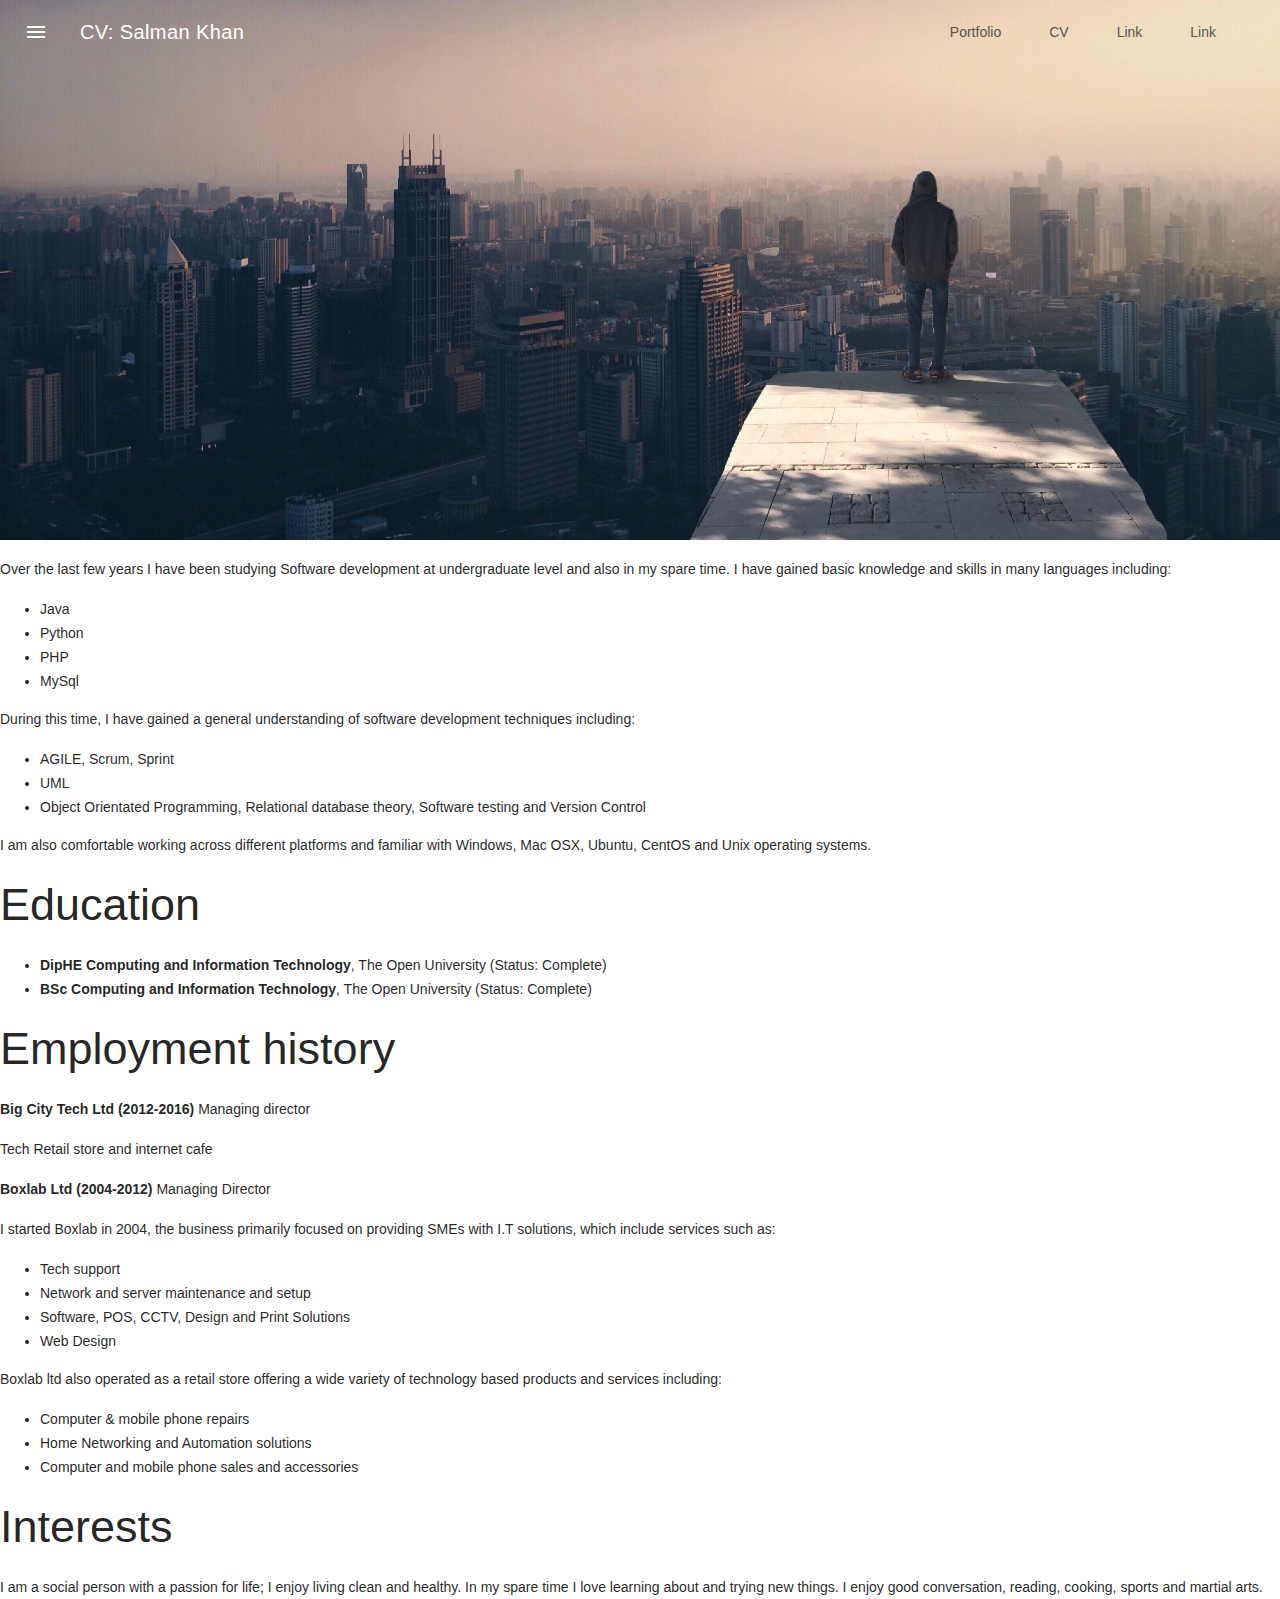
==== commit 98ff2c5b: "added layouts and colour scheme and hero image" ====
--- a/cv.html
+++ b/cv.html
@@ -4,48 +4,141 @@
   <meta charset="UTF-8">
   <meta name="viewport" content="width=device-width, initial-scale=1.0">
   <meta http-equiv="X-UA-Compatible" content="ie=edge">
-  <link rel="stylesheet" href="mdl/material.min.css">
-<script src="mdl/material.min.js"></script>
-<link rel="stylesheet" href="https://fonts.googleapis.com/icon?family=Material+Icons">
   <title>CV: Salman Khan</title>
+  <link rel="stylesheet" href="https://fonts.googleapis.com/icon?family=Material+Icons">
+  <link rel="stylesheet" href="mdl/material.min.css" />
+  <script src="mdl/material.min.js"></script>
+  <link rel="stylesheet" href="main.css">
+
 </head>
+
 <body>
-  <h1>CV: Salman Khan</h1>
 
-  <h2>Profile</h2>
-  <p>I	am	an	experienced	IT	professional,	with	excellent	analytical	and	problem	solving	skills.	I	also	have
-  experience	mentoring,	managing	and	leading	teams	and	supporting	my	peers.	One	of	my	core
-  values	is	providing	exceptional	service.	I	consider	customer	satisfaction	to	be	the	most	important
-  factor	in	service	organisations	and	I'm	drawn	to	work	for	organisations	that	share	this	same	value.
-  I	am	quick	to	grasp	new	concepts	and	enjoy developing innovative	and	creative	solutions	to
-  problems.</p>
+<style>
+.demo-layout-transparent {
+background: url('newChapter.jpeg') center / cover;
+height: 60%;
+display: block;
+}
+.demo-layout-transparent .mdl-layout__header,
+.demo-layout-transparent .mdl-layout__drawer-button {
+/* This background is dark, so we set text to white. Use 87% black instead if
+   your background is light. */
+color: white;
+}
+</style>
 
-  <p>My	working	experiences	have	allowed	me	to	diversify	my	skills	and	enhance	my	capabilities.
-  However,	they	are	not	my	end	goal	but	rather	serve	as	stepping	stone	towards	having	an
-  opportunity	to	work	in	a	development-oriented	organisation where	I	can	demonstrate	my	potential
-  and	passion.	I	can	communicate	effectively,	both	orally	and	in	writing.
-  I	was	recently	involved	from	start	to	finish	in	the	planning,	design	and	migration	of	an	entire	school
-  network	from	a	Linux	environment	to	a	Windows	environment.</p>
 
-  <h2>Employment History</h2>
-  <ol>
-    <li>
-      <h3>Big City Tech Ltd</h3>
-      <!-- <ti></ti> -->
-      <p><strong>Big	City	Tech	Ltd	(2012-2016)</strong> Managing	director</p>
-      <p>Tech	Retail	store	and	internet	cafe</p>
-    </li>
+<div class="demo-layout-transparent mdl-layout mdl-js-layout">
+<header class="mdl-layout__header mdl-layout__header--transparent">
+  <div class="mdl-layout__header-row">
+    <!-- Title -->
+    <span class="mdl-layout-title">CV: Salman Khan</span>
+    <!-- Add spacer, to align navigation to the right -->
+    <div class="mdl-layout-spacer"></div>
+    <!-- Navigation -->
+    <nav class="mdl-navigation">
+      <a class="mdl-navigation__link" href="">Portfolio</a>
+      <a class="mdl-navigation__link" href="">CV</a>
+      <a class="mdl-navigation__link" href="">Link</a>
+      <a class="mdl-navigation__link" href="">Link</a>
+    </nav>
+  </div>
+</header>
+<div class="mdl-layout__drawer">
+  <span class="mdl-layout-title">Menu</span>
+  <nav class="mdl-navigation">
+    <a class="mdl-navigation__link" href="">Portfolio</a>
+    <a class="mdl-navigation__link" href="">CV</a>
+    <a class="mdl-navigation__link" href="">Link1</a>
+    <a class="mdl-navigation__link" href="">Link2</a>
+  </nav>
+</div>
+<main class="mdl-layout__content">
+</main>
+</div>
+<br>
+<div id="page-wrap">
 
-    <li><h3>Boxlab ltd</h3>
-      <!-- <ti></ti> -->
-      <p><strong>Boxlab	Ltd	(2004-2012)</strong> Managing	Director</p>
-    </li>
-  </ol>
-  <h2>Education</h2>
-  <ol>
-    <li><strong>BSc Computing	and	Information	Technology</strong>,	The	Open	University	(Status:	Complete)</li>
-    <time>2016</time>
-  </ol>
+<h1>CV: Salman Khan</h1>
+<img src="sal.png" alt="this is sal"/>
+
+
+<h2>Profile</h2>
+
+<p>I	am	an	experienced	IT	professional,	with	excellent	analytical	and	problem	solving	skills.	I	also	have
+experience	mentoring,	managing	and	leading	teams	and	supporting	my	peers.	One	of	my	core
+values	is	providing	exceptional	service.	I	consider	customer	satisfaction	to	be	the	most	important
+factor	in	service	organisations	and	I'm	drawn	to	work	for	organisations	that	share	this	same	value.
+I	am	quick	to	grasp	new	concepts	and	enjoy developing innovative	and	creative	solutions	to
+problems.</p>
+
+<p>My	working	experiences	have	allowed	me	to	diversify	my	skills	and	enhance	my	capabilities.
+However,	they	are	not	my	end	goal	but	rather	serve	as	stepping	stone	towards	having	an
+opportunity	to	work	in	a	development-oriented	organisation where	I	can	demonstrate	my	potential
+and	passion.	I	can	communicate	effectively,	both	orally	and	in	writing.
+I	was	recently	involved	from	start	to	finish	in	the	planning,	design	and	migration	of	an	entire	school
+network	from	a	Linux	environment	to	a	Windows	environment.</p>
+
+<h2>Skills Summary</h2>
+
+<p>A	large	part	of	my	work	experience	so	far	has	involved	working	with	networks;	this	has	given	me	a
+good	understanding	of	the	OSI	and	TCP/IP	networking	models.</p>
+
+<p>Over	the	last	few	years	I	have	been	studying	Software	development	at	undergraduate level	and also
+in	my	spare	time.	I	have	gained	basic	knowledge	and	skills	in	many	languages	including:</p>
+
+ <ul>
+  <li>Java</li>
+  <li>Python</li>
+  <li>PHP</li>
+  <li>MySql</li>
+ </ul>
+
+<p>During	this	time, I	have	gained	a	general	understanding	of software	development	techniques
+  including:</p>
+
+<ul>
+  <li>AGILE,	Scrum,	Sprint</li>
+  <li>UML</li>
+  <li>Object	Orientated	Programming,	Relational database	theory,	Software	testing	and	Version	Control</li>
+</ul>
+
+<p>I	am	also	comfortable	working	across	different	platforms	and familiar	with	Windows,	Mac	OSX,
+   Ubuntu,	CentOS	and	Unix operating	systems.</p>
+
+<h2>Education</h2>
+<ul>
+<li><strong>DipHE Computing	and	Information	Technology</strong>,	The	Open	University	(Status:	Complete)</li>
+<li><strong>BSc Computing	and	Information	Technology</strong>,	The	Open	University	(Status:	Complete)</li>
+</ul>
+
+<h2>Employment history</h2>
+<p><strong>Big	City	Tech	Ltd	(2012-2016)</strong> Managing	director</p>
+<p>Tech	Retail	store	and	internet	cafe</p>
+<p><strong>Boxlab	Ltd	(2004-2012)</strong> Managing	Director</p>
+<p>I	started	Boxlab	in	2004,	the	business	primarily	focused	on	providing	SMEs	with	I.T	solutions,
+which	include services	such	as:</p>
+<ul>
+<li>Tech	support</li>
+<li>Network	and	server maintenance	and setup</li>
+<li>Software,	POS,	CCTV,	Design	and	Print	Solutions</li>
+<li>Web	Design</li>
+</ul>
+<p>Boxlab	ltd	also	operated	as	a	retail	store	offering	a	wide	variety	of	technology	based	products	and
+services	including:</p>
+<ul>
+<li>Computer	&	mobile	phone	repairs</li>
+<li>Home	Networking	and	Automation	solutions</li>
+<li>Computer	and	mobile	phone	sales	and	accessories</li>
+</ul>
+
+<h2>Interests</h2>
+<p>I	am	a	social	person	with	a	passion	for	life;	I	enjoy	living	clean	and	healthy.	In	my	spare	time	I
+love	learning	about	and	trying	new	things.	I	enjoy	good	conversation,	reading,	cooking,	sports
+and martial	arts.	</p>
+
+</div>
 
 </body>
 </html>
--- a/mdl/material.min.css
+++ b/mdl/material.min.css
@@ -5,5 +5,4 @@
  * @copyright 2015 Google, Inc.
  * @link https://github.com/google/material-design-lite
  */
-@charset "UTF-8";html{color:rgba(0,0,0,.87)}::-moz-selection{background:#b3d4fc;text-shadow:none}::selection{background:#b3d4fc;text-shadow:none}hr{display:block;height:1px;border:0;border-top:1px solid #ccc;margin:1em 0;padding:0}audio,canvas,iframe,img,svg,video{vertical-align:middle}fieldset{border:0;margin:0;padding:0}textarea{resize:vertical}.browserupgrade{margin:.2em 0;background:#ccc;color:#000;padding:.2em 0}.hidden{display:none!important}.visuallyhidden{border:0;clip:rect(0 0 0 0);height:1px;margin:-1px;overflow:hidden;padding:0;position:absolute;width:1px}.visuallyhidden.focusable:active,.visuallyhidden.focusable:focus{clip:auto;height:auto;margin:0;overflow:visible;position:static;width:auto}.invisible{visibility:hidden}.clearfix:before,.clearfix:after{content:" ";display:table}.clearfix:after{clear:both}@media print{*,*:before,*:after,*:first-letter{background:transparent!important;color:#000!important;box-shadow:none!important}a,a:visited{text-decoration:underline}a[href]:after{content:" (" attr(href)")"}abbr[title]:after{content:" (" attr(title)")"}a[href^="#"]:after,a[href^="javascript:"]:after{content:""}pre,blockquote{border:1px solid #999;page-break-inside:avoid}thead{display:table-header-group}tr,img{page-break-inside:avoid}img{max-width:100%!important}p,h2,h3{orphans:3;widows:3}h2,h3{page-break-after:avoid}}a,.mdl-accordion,.mdl-button,.mdl-card,.mdl-checkbox,.mdl-dropdown-menu,.mdl-icon-toggle,.mdl-item,.mdl-radio,.mdl-slider,.mdl-switch,.mdl-tabs__tab{-webkit-tap-highlight-color:transparent;-webkit-tap-highlight-color:rgba(255,255,255,0)}html{width:100%;height:100%;-ms-touch-action:manipulation;touch-action:manipulation}body{width:100%;min-height:100%;margin:0}main{display:block}*[hidden]{display:none!important}html,body{font-family:"Helvetica","Arial",sans-serif;font-size:14px;font-weight:400;line-height:20px}h1,h2,h3,h4,h5,h6,p{padding:0}h1 small,h2 small,h3 small,h4 small,h5 small,h6 small{font-family:"Roboto","Helvetica","Arial",sans-serif;font-weight:400;line-height:1.35;letter-spacing:-.02em;opacity:.54;font-size:.6em}h1{font-size:56px;line-height:1.35;letter-spacing:-.02em;margin:24px 0}h1,h2{font-family:"Roboto","Helvetica","Arial",sans-serif;font-weight:400}h2{font-size:45px;line-height:48px}h2,h3{margin:24px 0}h3{font-size:34px;line-height:40px}h3,h4{font-family:"Roboto","Helvetica","Arial",sans-serif;font-weight:400}h4{font-size:24px;line-height:32px;-moz-osx-font-smoothing:grayscale;margin:24px 0 16px}h5{font-size:20px;font-weight:500;line-height:1;letter-spacing:.02em}h5,h6{font-family:"Roboto","Helvetica","Arial",sans-serif;margin:24px 0 16px}h6{font-size:16px;letter-spacing:.04em}h6,p{font-weight:400;line-height:24px}p{font-size:14px;letter-spacing:0;margin:0 0 16px}a{color:#ff4081;font-weight:500}blockquote{font-family:"Roboto","Helvetica","Arial",sans-serif;position:relative;font-size:24px;font-weight:300;font-style:italic;line-height:1.35;letter-spacing:.08em}blockquote:before{position:absolute;left:-.5em;content:'“'}blockquote:after{content:'”';margin-left:-.05em}mark{background-color:#f4ff81}dt{font-weight:700}address{font-size:12px;line-height:1;font-style:normal}address,ul,ol{font-weight:400;letter-spacing:0}ul,ol{font-size:14px;line-height:24px}.mdl-typography--display-4,.mdl-typography--display-4-color-contrast{font-family:"Roboto","Helvetica","Arial",sans-serif;font-size:112px;font-weight:300;line-height:1;letter-spacing:-.04em}.mdl-typography--display-4-color-contrast{opacity:.54}.mdl-typography--display-3,.mdl-typography--display-3-color-contrast{font-family:"Roboto","Helvetica","Arial",sans-serif;font-size:56px;font-weight:400;line-height:1.35;letter-spacing:-.02em}.mdl-typography--display-3-color-contrast{opacity:.54}.mdl-typography--display-2,.mdl-typography--display-2-color-contrast{font-family:"Roboto","Helvetica","Arial",sans-serif;font-size:45px;font-weight:400;line-height:48px}.mdl-typography--display-2-color-contrast{opacity:.54}.mdl-typography--display-1,.mdl-typography--display-1-color-contrast{font-family:"Roboto","Helvetica","Arial",sans-serif;font-size:34px;font-weight:400;line-height:40px}.mdl-typography--display-1-color-contrast{opacity:.54}.mdl-typography--headline,.mdl-typography--headline-color-contrast{font-family:"Roboto","Helvetica","Arial",sans-serif;font-size:24px;font-weight:400;line-height:32px;-moz-osx-font-smoothing:grayscale}.mdl-typography--headline-color-contrast{opacity:.87}.mdl-typography--title,.mdl-typography--title-color-contrast{font-family:"Roboto","Helvetica","Arial",sans-serif;font-size:20px;font-weight:500;line-height:1;letter-spacing:.02em}.mdl-typography--title-color-contrast{opacity:.87}.mdl-typography--subhead,.mdl-typography--subhead-color-contrast{font-family:"Roboto","Helvetica","Arial",sans-serif;font-size:16px;font-weight:400;line-height:24px;letter-spacing:.04em}.mdl-typography--subhead-color-contrast{opacity:.87}.mdl-typography--body-2,.mdl-typography--body-2-color-contrast{font-size:14px;font-weight:700;line-height:24px;letter-spacing:0}.mdl-typography--body-2-color-contrast{opacity:.87}.mdl-typography--body-1,.mdl-typography--body-1-color-contrast{font-size:14px;font-weight:400;line-height:24px;letter-spacing:0}.mdl-typography--body-1-color-contrast{opacity:.87}.mdl-typography--body-2-force-preferred-font,.mdl-typography--body-2-force-preferred-font-color-contrast{font-family:"Roboto","Helvetica","Arial",sans-serif;font-size:14px;font-weight:500;line-height:24px;letter-spacing:0}.mdl-typography--body-2-force-preferred-font-color-contrast{opacity:.87}.mdl-typography--body-1-force-preferred-font,.mdl-typography--body-1-force-preferred-font-color-contrast{font-family:"Roboto","Helvetica","Arial",sans-serif;font-size:14px;font-weight:400;line-height:24px;letter-spacing:0}.mdl-typography--body-1-force-preferred-font-color-contrast{opacity:.87}.mdl-typography--caption,.mdl-typography--caption-force-preferred-font{font-size:12px;font-weight:400;line-height:1;letter-spacing:0}.mdl-typography--caption-force-preferred-font{font-family:"Roboto","Helvetica","Arial",sans-serif}.mdl-typography--caption-color-contrast,.mdl-typography--caption-force-preferred-font-color-contrast{font-size:12px;font-weight:400;line-height:1;letter-spacing:0;opacity:.54}.mdl-typography--caption-force-preferred-font-color-contrast,.mdl-typography--menu{font-family:"Roboto","Helvetica","Arial",sans-serif}.mdl-typography--menu{font-size:14px;font-weight:500;line-height:1;letter-spacing:0}.mdl-typography--menu-color-contrast{opacity:.87}.mdl-typography--menu-color-contrast,.mdl-typography--button,.mdl-typography--button-color-contrast{font-family:"Roboto","Helvetica","Arial",sans-serif;font-size:14px;font-weight:500;line-height:1;letter-spacing:0}.mdl-typography--button,.mdl-typography--button-color-contrast{text-transform:uppercase}.mdl-typography--button-color-contrast{opacity:.87}.mdl-typography--text-left{text-align:left}.mdl-typography--text-right{text-align:right}.mdl-typography--text-center{text-align:center}.mdl-typography--text-justify{text-align:justify}.mdl-typography--text-nowrap{white-space:nowrap}.mdl-typography--text-lowercase{text-transform:lowercase}.mdl-typography--text-uppercase{text-transform:uppercase}.mdl-typography--text-capitalize{text-transform:capitalize}.mdl-typography--font-thin{font-weight:200!important}.mdl-typography--font-light{font-weight:300!important}.mdl-typography--font-regular{font-weight:400!important}.mdl-typography--font-medium{font-weight:500!important}.mdl-typography--font-bold{font-weight:700!important}.mdl-typography--font-black{font-weight:900!important}.material-icons{font-family:'Material Icons';font-weight:400;font-style:normal;font-size:24px;line-height:1;letter-spacing:normal;text-transform:none;display:inline-block;word-wrap:normal;-moz-font-feature-settings:'liga';font-feature-settings:'liga';-webkit-font-feature-settings:'liga';-webkit-font-smoothing:antialiased}.mdl-color-text--red{color:#f44336 !important}.mdl-color--red{background-color:#f44336 !important}.mdl-color-text--red-50{color:#ffebee !important}.mdl-color--red-50{background-color:#ffebee !important}.mdl-color-text--red-100{color:#ffcdd2 !important}.mdl-color--red-100{background-color:#ffcdd2 !important}.mdl-color-text--red-200{color:#ef9a9a !important}.mdl-color--red-200{background-color:#ef9a9a !important}.mdl-color-text--red-300{color:#e57373 !important}.mdl-color--red-300{background-color:#e57373 !important}.mdl-color-text--red-400{color:#ef5350 !important}.mdl-color--red-400{background-color:#ef5350 !important}.mdl-color-text--red-500{color:#f44336 !important}.mdl-color--red-500{background-color:#f44336 !important}.mdl-color-text--red-600{color:#e53935 !important}.mdl-color--red-600{background-color:#e53935 !important}.mdl-color-text--red-700{color:#d32f2f !important}.mdl-color--red-700{background-color:#d32f2f !important}.mdl-color-text--red-800{color:#c62828 !important}.mdl-color--red-800{background-color:#c62828 !important}.mdl-color-text--red-900{color:#b71c1c !important}.mdl-color--red-900{background-color:#b71c1c !important}.mdl-color-text--red-A100{color:#ff8a80 !important}.mdl-color--red-A100{background-color:#ff8a80 !important}.mdl-color-text--red-A200{color:#ff5252 !important}.mdl-color--red-A200{background-color:#ff5252 !important}.mdl-color-text--red-A400{color:#ff1744 !important}.mdl-color--red-A400{background-color:#ff1744 !important}.mdl-color-text--red-A700{color:#d50000 !important}.mdl-color--red-A700{background-color:#d50000 !important}.mdl-color-text--pink{color:#e91e63 !important}.mdl-color--pink{background-color:#e91e63 !important}.mdl-color-text--pink-50{color:#fce4ec !important}.mdl-color--pink-50{background-color:#fce4ec !important}.mdl-color-text--pink-100{color:#f8bbd0 !important}.mdl-color--pink-100{background-color:#f8bbd0 !important}.mdl-color-text--pink-200{color:#f48fb1 !important}.mdl-color--pink-200{background-color:#f48fb1 !important}.mdl-color-text--pink-300{color:#f06292 !important}.mdl-color--pink-300{background-color:#f06292 !important}.mdl-color-text--pink-400{color:#ec407a !important}.mdl-color--pink-400{background-color:#ec407a !important}.mdl-color-text--pink-500{color:#e91e63 !important}.mdl-color--pink-500{background-color:#e91e63 !important}.mdl-color-text--pink-600{color:#d81b60 !important}.mdl-color--pink-600{background-color:#d81b60 !important}.mdl-color-text--pink-700{color:#c2185b !important}.mdl-color--pink-700{background-color:#c2185b !important}.mdl-color-text--pink-800{color:#ad1457 !important}.mdl-color--pink-800{background-color:#ad1457 !important}.mdl-color-text--pink-900{color:#880e4f !important}.mdl-color--pink-900{background-color:#880e4f !important}.mdl-color-text--pink-A100{color:#ff80ab !important}.mdl-color--pink-A100{background-color:#ff80ab !important}.mdl-color-text--pink-A200{color:#ff4081 !important}.mdl-color--pink-A200{background-color:#ff4081 !important}.mdl-color-text--pink-A400{color:#f50057 !important}.mdl-color--pink-A400{background-color:#f50057 !important}.mdl-color-text--pink-A700{color:#c51162 !important}.mdl-color--pink-A700{background-color:#c51162 !important}.mdl-color-text--purple{color:#9c27b0 !important}.mdl-color--purple{background-color:#9c27b0 !important}.mdl-color-text--purple-50{color:#f3e5f5 !important}.mdl-color--purple-50{background-color:#f3e5f5 !important}.mdl-color-text--purple-100{color:#e1bee7 !important}.mdl-color--purple-100{background-color:#e1bee7 !important}.mdl-color-text--purple-200{color:#ce93d8 !important}.mdl-color--purple-200{background-color:#ce93d8 !important}.mdl-color-text--purple-300{color:#ba68c8 !important}.mdl-color--purple-300{background-color:#ba68c8 !important}.mdl-color-text--purple-400{color:#ab47bc !important}.mdl-color--purple-400{background-color:#ab47bc !important}.mdl-color-text--purple-500{color:#9c27b0 !important}.mdl-color--purple-500{background-color:#9c27b0 !important}.mdl-color-text--purple-600{color:#8e24aa !important}.mdl-color--purple-600{background-color:#8e24aa !important}.mdl-color-text--purple-700{color:#7b1fa2 !important}.mdl-color--purple-700{background-color:#7b1fa2 !important}.mdl-color-text--purple-800{color:#6a1b9a !important}.mdl-color--purple-800{background-color:#6a1b9a !important}.mdl-color-text--purple-900{color:#4a148c !important}.mdl-color--purple-900{background-color:#4a148c !important}.mdl-color-text--purple-A100{color:#ea80fc !important}.mdl-color--purple-A100{background-color:#ea80fc !important}.mdl-color-text--purple-A200{color:#e040fb !important}.mdl-color--purple-A200{background-color:#e040fb !important}.mdl-color-text--purple-A400{color:#d500f9 !important}.mdl-color--purple-A400{background-color:#d500f9 !important}.mdl-color-text--purple-A700{color:#a0f !important}.mdl-color--purple-A700{background-color:#a0f !important}.mdl-color-text--deep-purple{color:#673ab7 !important}.mdl-color--deep-purple{background-color:#673ab7 !important}.mdl-color-text--deep-purple-50{color:#ede7f6 !important}.mdl-color--deep-purple-50{background-color:#ede7f6 !important}.mdl-color-text--deep-purple-100{color:#d1c4e9 !important}.mdl-color--deep-purple-100{background-color:#d1c4e9 !important}.mdl-color-text--deep-purple-200{color:#b39ddb !important}.mdl-color--deep-purple-200{background-color:#b39ddb !important}.mdl-color-text--deep-purple-300{color:#9575cd !important}.mdl-color--deep-purple-300{background-color:#9575cd !important}.mdl-color-text--deep-purple-400{color:#7e57c2 !important}.mdl-color--deep-purple-400{background-color:#7e57c2 !important}.mdl-color-text--deep-purple-500{color:#673ab7 !important}.mdl-color--deep-purple-500{background-color:#673ab7 !important}.mdl-color-text--deep-purple-600{color:#5e35b1 !important}.mdl-color--deep-purple-600{background-color:#5e35b1 !important}.mdl-color-text--deep-purple-700{color:#512da8 !important}.mdl-color--deep-purple-700{background-color:#512da8 !important}.mdl-color-text--deep-purple-800{color:#4527a0 !important}.mdl-color--deep-purple-800{background-color:#4527a0 !important}.mdl-color-text--deep-purple-900{color:#311b92 !important}.mdl-color--deep-purple-900{background-color:#311b92 !important}.mdl-color-text--deep-purple-A100{color:#b388ff !important}.mdl-color--deep-purple-A100{background-color:#b388ff !important}.mdl-color-text--deep-purple-A200{color:#7c4dff !important}.mdl-color--deep-purple-A200{background-color:#7c4dff !important}.mdl-color-text--deep-purple-A400{color:#651fff !important}.mdl-color--deep-purple-A400{background-color:#651fff !important}.mdl-color-text--deep-purple-A700{color:#6200ea !important}.mdl-color--deep-purple-A700{background-color:#6200ea !important}.mdl-color-text--indigo{color:#3f51b5 !important}.mdl-color--indigo{background-color:#3f51b5 !important}.mdl-color-text--indigo-50{color:#e8eaf6 !important}.mdl-color--indigo-50{background-color:#e8eaf6 !important}.mdl-color-text--indigo-100{color:#c5cae9 !important}.mdl-color--indigo-100{background-color:#c5cae9 !important}.mdl-color-text--indigo-200{color:#9fa8da !important}.mdl-color--indigo-200{background-color:#9fa8da !important}.mdl-color-text--indigo-300{color:#7986cb !important}.mdl-color--indigo-300{background-color:#7986cb !important}.mdl-color-text--indigo-400{color:#5c6bc0 !important}.mdl-color--indigo-400{background-color:#5c6bc0 !important}.mdl-color-text--indigo-500{color:#3f51b5 !important}.mdl-color--indigo-500{background-color:#3f51b5 !important}.mdl-color-text--indigo-600{color:#3949ab !important}.mdl-color--indigo-600{background-color:#3949ab !important}.mdl-color-text--indigo-700{color:#303f9f !important}.mdl-color--indigo-700{background-color:#303f9f !important}.mdl-color-text--indigo-800{color:#283593 !important}.mdl-color--indigo-800{background-color:#283593 !important}.mdl-color-text--indigo-900{color:#1a237e !important}.mdl-color--indigo-900{background-color:#1a237e !important}.mdl-color-text--indigo-A100{color:#8c9eff !important}.mdl-color--indigo-A100{background-color:#8c9eff !important}.mdl-color-text--indigo-A200{color:#536dfe !important}.mdl-color--indigo-A200{background-color:#536dfe !important}.mdl-color-text--indigo-A400{color:#3d5afe !important}.mdl-color--indigo-A400{background-color:#3d5afe !important}.mdl-color-text--indigo-A700{color:#304ffe !important}.mdl-color--indigo-A700{background-color:#304ffe !important}.mdl-color-text--blue{color:#2196f3 !important}.mdl-color--blue{background-color:#2196f3 !important}.mdl-color-text--blue-50{color:#e3f2fd !important}.mdl-color--blue-50{background-color:#e3f2fd !important}.mdl-color-text--blue-100{color:#bbdefb !important}.mdl-color--blue-100{background-color:#bbdefb !important}.mdl-color-text--blue-200{color:#90caf9 !important}.mdl-color--blue-200{background-color:#90caf9 !important}.mdl-color-text--blue-300{color:#64b5f6 !important}.mdl-color--blue-300{background-color:#64b5f6 !important}.mdl-color-text--blue-400{color:#42a5f5 !important}.mdl-color--blue-400{background-color:#42a5f5 !important}.mdl-color-text--blue-500{color:#2196f3 !important}.mdl-color--blue-500{background-color:#2196f3 !important}.mdl-color-text--blue-600{color:#1e88e5 !important}.mdl-color--blue-600{background-color:#1e88e5 !important}.mdl-color-text--blue-700{color:#1976d2 !important}.mdl-color--blue-700{background-color:#1976d2 !important}.mdl-color-text--blue-800{color:#1565c0 !important}.mdl-color--blue-800{background-color:#1565c0 !important}.mdl-color-text--blue-900{color:#0d47a1 !important}.mdl-color--blue-900{background-color:#0d47a1 !important}.mdl-color-text--blue-A100{color:#82b1ff !important}.mdl-color--blue-A100{background-color:#82b1ff !important}.mdl-color-text--blue-A200{color:#448aff !important}.mdl-color--blue-A200{background-color:#448aff !important}.mdl-color-text--blue-A400{color:#2979ff !important}.mdl-color--blue-A400{background-color:#2979ff !important}.mdl-color-text--blue-A700{color:#2962ff !important}.mdl-color--blue-A700{background-color:#2962ff !important}.mdl-color-text--light-blue{color:#03a9f4 !important}.mdl-color--light-blue{background-color:#03a9f4 !important}.mdl-color-text--light-blue-50{color:#e1f5fe !important}.mdl-color--light-blue-50{background-color:#e1f5fe !important}.mdl-color-text--light-blue-100{color:#b3e5fc !important}.mdl-color--light-blue-100{background-color:#b3e5fc !important}.mdl-color-text--light-blue-200{color:#81d4fa !important}.mdl-color--light-blue-200{background-color:#81d4fa !important}.mdl-color-text--light-blue-300{color:#4fc3f7 !important}.mdl-color--light-blue-300{background-color:#4fc3f7 !important}.mdl-color-text--light-blue-400{color:#29b6f6 !important}.mdl-color--light-blue-400{background-color:#29b6f6 !important}.mdl-color-text--light-blue-500{color:#03a9f4 !important}.mdl-color--light-blue-500{background-color:#03a9f4 !important}.mdl-color-text--light-blue-600{color:#039be5 !important}.mdl-color--light-blue-600{background-color:#039be5 !important}.mdl-color-text--light-blue-700{color:#0288d1 !important}.mdl-color--light-blue-700{background-color:#0288d1 !important}.mdl-color-text--light-blue-800{color:#0277bd !important}.mdl-color--light-blue-800{background-color:#0277bd !important}.mdl-color-text--light-blue-900{color:#01579b !important}.mdl-color--light-blue-900{background-color:#01579b !important}.mdl-color-text--light-blue-A100{color:#80d8ff !important}.mdl-color--light-blue-A100{background-color:#80d8ff !important}.mdl-color-text--light-blue-A200{color:#40c4ff !important}.mdl-color--light-blue-A200{background-color:#40c4ff !important}.mdl-color-text--light-blue-A400{color:#00b0ff !important}.mdl-color--light-blue-A400{background-color:#00b0ff !important}.mdl-color-text--light-blue-A700{color:#0091ea !important}.mdl-color--light-blue-A700{background-color:#0091ea !important}.mdl-color-text--cyan{color:#00bcd4 !important}.mdl-color--cyan{background-color:#00bcd4 !important}.mdl-color-text--cyan-50{color:#e0f7fa !important}.mdl-color--cyan-50{background-color:#e0f7fa !important}.mdl-color-text--cyan-100{color:#b2ebf2 !important}.mdl-color--cyan-100{background-color:#b2ebf2 !important}.mdl-color-text--cyan-200{color:#80deea !important}.mdl-color--cyan-200{background-color:#80deea !important}.mdl-color-text--cyan-300{color:#4dd0e1 !important}.mdl-color--cyan-300{background-color:#4dd0e1 !important}.mdl-color-text--cyan-400{color:#26c6da !important}.mdl-color--cyan-400{background-color:#26c6da !important}.mdl-color-text--cyan-500{color:#00bcd4 !important}.mdl-color--cyan-500{background-color:#00bcd4 !important}.mdl-color-text--cyan-600{color:#00acc1 !important}.mdl-color--cyan-600{background-color:#00acc1 !important}.mdl-color-text--cyan-700{color:#0097a7 !important}.mdl-color--cyan-700{background-color:#0097a7 !important}.mdl-color-text--cyan-800{color:#00838f !important}.mdl-color--cyan-800{background-color:#00838f !important}.mdl-color-text--cyan-900{color:#006064 !important}.mdl-color--cyan-900{background-color:#006064 !important}.mdl-color-text--cyan-A100{color:#84ffff !important}.mdl-color--cyan-A100{background-color:#84ffff !important}.mdl-color-text--cyan-A200{color:#18ffff !important}.mdl-color--cyan-A200{background-color:#18ffff !important}.mdl-color-text--cyan-A400{color:#00e5ff !important}.mdl-color--cyan-A400{background-color:#00e5ff !important}.mdl-color-text--cyan-A700{color:#00b8d4 !important}.mdl-color--cyan-A700{background-color:#00b8d4 !important}.mdl-color-text--teal{color:#009688 !important}.mdl-color--teal{background-color:#009688 !important}.mdl-color-text--teal-50{color:#e0f2f1 !important}.mdl-color--teal-50{background-color:#e0f2f1 !important}.mdl-color-text--teal-100{color:#b2dfdb !important}.mdl-color--teal-100{background-color:#b2dfdb !important}.mdl-color-text--teal-200{color:#80cbc4 !important}.mdl-color--teal-200{background-color:#80cbc4 !important}.mdl-color-text--teal-300{color:#4db6ac !important}.mdl-color--teal-300{background-color:#4db6ac !important}.mdl-color-text--teal-400{color:#26a69a !important}.mdl-color--teal-400{background-color:#26a69a !important}.mdl-color-text--teal-500{color:#009688 !important}.mdl-color--teal-500{background-color:#009688 !important}.mdl-color-text--teal-600{color:#00897b !important}.mdl-color--teal-600{background-color:#00897b !important}.mdl-color-text--teal-700{color:#00796b !important}.mdl-color--teal-700{background-color:#00796b !important}.mdl-color-text--teal-800{color:#00695c !important}.mdl-color--teal-800{background-color:#00695c !important}.mdl-color-text--teal-900{color:#004d40 !important}.mdl-color--teal-900{background-color:#004d40 !important}.mdl-color-text--teal-A100{color:#a7ffeb !important}.mdl-color--teal-A100{background-color:#a7ffeb !important}.mdl-color-text--teal-A200{color:#64ffda !important}.mdl-color--teal-A200{background-color:#64ffda !important}.mdl-color-text--teal-A400{color:#1de9b6 !important}.mdl-color--teal-A400{background-color:#1de9b6 !important}.mdl-color-text--teal-A700{color:#00bfa5 !important}.mdl-color--teal-A700{background-color:#00bfa5 !important}.mdl-color-text--green{color:#4caf50 !important}.mdl-color--green{background-color:#4caf50 !important}.mdl-color-text--green-50{color:#e8f5e9 !important}.mdl-color--green-50{background-color:#e8f5e9 !important}.mdl-color-text--green-100{color:#c8e6c9 !important}.mdl-color--green-100{background-color:#c8e6c9 !important}.mdl-color-text--green-200{color:#a5d6a7 !important}.mdl-color--green-200{background-color:#a5d6a7 !important}.mdl-color-text--green-300{color:#81c784 !important}.mdl-color--green-300{background-color:#81c784 !important}.mdl-color-text--green-400{color:#66bb6a !important}.mdl-color--green-400{background-color:#66bb6a !important}.mdl-color-text--green-500{color:#4caf50 !important}.mdl-color--green-500{background-color:#4caf50 !important}.mdl-color-text--green-600{color:#43a047 !important}.mdl-color--green-600{background-color:#43a047 !important}.mdl-color-text--green-700{color:#388e3c !important}.mdl-color--green-700{background-color:#388e3c !important}.mdl-color-text--green-800{color:#2e7d32 !important}.mdl-color--green-800{background-color:#2e7d32 !important}.mdl-color-text--green-900{color:#1b5e20 !important}.mdl-color--green-900{background-color:#1b5e20 !important}.mdl-color-text--green-A100{color:#b9f6ca !important}.mdl-color--green-A100{background-color:#b9f6ca !important}.mdl-color-text--green-A200{color:#69f0ae !important}.mdl-color--green-A200{background-color:#69f0ae !important}.mdl-color-text--green-A400{color:#00e676 !important}.mdl-color--green-A400{background-color:#00e676 !important}.mdl-color-text--green-A700{color:#00c853 !important}.mdl-color--green-A700{background-color:#00c853 !important}.mdl-color-text--light-green{color:#8bc34a !important}.mdl-color--light-green{background-color:#8bc34a !important}.mdl-color-text--light-green-50{color:#f1f8e9 !important}.mdl-color--light-green-50{background-color:#f1f8e9 !important}.mdl-color-text--light-green-100{color:#dcedc8 !important}.mdl-color--light-green-100{background-color:#dcedc8 !important}.mdl-color-text--light-green-200{color:#c5e1a5 !important}.mdl-color--light-green-200{background-color:#c5e1a5 !important}.mdl-color-text--light-green-300{color:#aed581 !important}.mdl-color--light-green-300{background-color:#aed581 !important}.mdl-color-text--light-green-400{color:#9ccc65 !important}.mdl-color--light-green-400{background-color:#9ccc65 !important}.mdl-color-text--light-green-500{color:#8bc34a !important}.mdl-color--light-green-500{background-color:#8bc34a !important}.mdl-color-text--light-green-600{color:#7cb342 !important}.mdl-color--light-green-600{background-color:#7cb342 !important}.mdl-color-text--light-green-700{color:#689f38 !important}.mdl-color--light-green-700{background-color:#689f38 !important}.mdl-color-text--light-green-800{color:#558b2f !important}.mdl-color--light-green-800{background-color:#558b2f !important}.mdl-color-text--light-green-900{color:#33691e !important}.mdl-color--light-green-900{background-color:#33691e !important}.mdl-color-text--light-green-A100{color:#ccff90 !important}.mdl-color--light-green-A100{background-color:#ccff90 !important}.mdl-color-text--light-green-A200{color:#b2ff59 !important}.mdl-color--light-green-A200{background-color:#b2ff59 !important}.mdl-color-text--light-green-A400{color:#76ff03 !important}.mdl-color--light-green-A400{background-color:#76ff03 !important}.mdl-color-text--light-green-A700{color:#64dd17 !important}.mdl-color--light-green-A700{background-color:#64dd17 !important}.mdl-color-text--lime{color:#cddc39 !important}.mdl-color--lime{background-color:#cddc39 !important}.mdl-color-text--lime-50{color:#f9fbe7 !important}.mdl-color--lime-50{background-color:#f9fbe7 !important}.mdl-color-text--lime-100{color:#f0f4c3 !important}.mdl-color--lime-100{background-color:#f0f4c3 !important}.mdl-color-text--lime-200{color:#e6ee9c !important}.mdl-color--lime-200{background-color:#e6ee9c !important}.mdl-color-text--lime-300{color:#dce775 !important}.mdl-color--lime-300{background-color:#dce775 !important}.mdl-color-text--lime-400{color:#d4e157 !important}.mdl-color--lime-400{background-color:#d4e157 !important}.mdl-color-text--lime-500{color:#cddc39 !important}.mdl-color--lime-500{background-color:#cddc39 !important}.mdl-color-text--lime-600{color:#c0ca33 !important}.mdl-color--lime-600{background-color:#c0ca33 !important}.mdl-color-text--lime-700{color:#afb42b !important}.mdl-color--lime-700{background-color:#afb42b !important}.mdl-color-text--lime-800{color:#9e9d24 !important}.mdl-color--lime-800{background-color:#9e9d24 !important}.mdl-color-text--lime-900{color:#827717 !important}.mdl-color--lime-900{background-color:#827717 !important}.mdl-color-text--lime-A100{color:#f4ff81 !important}.mdl-color--lime-A100{background-color:#f4ff81 !important}.mdl-color-text--lime-A200{color:#eeff41 !important}.mdl-color--lime-A200{background-color:#eeff41 !important}.mdl-color-text--lime-A400{color:#c6ff00 !important}.mdl-color--lime-A400{background-color:#c6ff00 !important}.mdl-color-text--lime-A700{color:#aeea00 !important}.mdl-color--lime-A700{background-color:#aeea00 !important}.mdl-color-text--yellow{color:#ffeb3b !important}.mdl-color--yellow{background-color:#ffeb3b !important}.mdl-color-text--yellow-50{color:#fffde7 !important}.mdl-color--yellow-50{background-color:#fffde7 !important}.mdl-color-text--yellow-100{color:#fff9c4 !important}.mdl-color--yellow-100{background-color:#fff9c4 !important}.mdl-color-text--yellow-200{color:#fff59d !important}.mdl-color--yellow-200{background-color:#fff59d !important}.mdl-color-text--yellow-300{color:#fff176 !important}.mdl-color--yellow-300{background-color:#fff176 !important}.mdl-color-text--yellow-400{color:#ffee58 !important}.mdl-color--yellow-400{background-color:#ffee58 !important}.mdl-color-text--yellow-500{color:#ffeb3b !important}.mdl-color--yellow-500{background-color:#ffeb3b !important}.mdl-color-text--yellow-600{color:#fdd835 !important}.mdl-color--yellow-600{background-color:#fdd835 !important}.mdl-color-text--yellow-700{color:#fbc02d !important}.mdl-color--yellow-700{background-color:#fbc02d !important}.mdl-color-text--yellow-800{color:#f9a825 !important}.mdl-color--yellow-800{background-color:#f9a825 !important}.mdl-color-text--yellow-900{color:#f57f17 !important}.mdl-color--yellow-900{background-color:#f57f17 !important}.mdl-color-text--yellow-A100{color:#ffff8d !important}.mdl-color--yellow-A100{background-color:#ffff8d !important}.mdl-color-text--yellow-A200{color:#ff0 !important}.mdl-color--yellow-A200{background-color:#ff0 !important}.mdl-color-text--yellow-A400{color:#ffea00 !important}.mdl-color--yellow-A400{background-color:#ffea00 !important}.mdl-color-text--yellow-A700{color:#ffd600 !important}.mdl-color--yellow-A700{background-color:#ffd600 !important}.mdl-color-text--amber{color:#ffc107 !important}.mdl-color--amber{background-color:#ffc107 !important}.mdl-color-text--amber-50{color:#fff8e1 !important}.mdl-color--amber-50{background-color:#fff8e1 !important}.mdl-color-text--amber-100{color:#ffecb3 !important}.mdl-color--amber-100{background-color:#ffecb3 !important}.mdl-color-text--amber-200{color:#ffe082 !important}.mdl-color--amber-200{background-color:#ffe082 !important}.mdl-color-text--amber-300{color:#ffd54f !important}.mdl-color--amber-300{background-color:#ffd54f !important}.mdl-color-text--amber-400{color:#ffca28 !important}.mdl-color--amber-400{background-color:#ffca28 !important}.mdl-color-text--amber-500{color:#ffc107 !important}.mdl-color--amber-500{background-color:#ffc107 !important}.mdl-color-text--amber-600{color:#ffb300 !important}.mdl-color--amber-600{background-color:#ffb300 !important}.mdl-color-text--amber-700{color:#ffa000 !important}.mdl-color--amber-700{background-color:#ffa000 !important}.mdl-color-text--amber-800{color:#ff8f00 !important}.mdl-color--amber-800{background-color:#ff8f00 !important}.mdl-color-text--amber-900{color:#ff6f00 !important}.mdl-color--amber-900{background-color:#ff6f00 !important}.mdl-color-text--amber-A100{color:#ffe57f !important}.mdl-color--amber-A100{background-color:#ffe57f !important}.mdl-color-text--amber-A200{color:#ffd740 !important}.mdl-color--amber-A200{background-color:#ffd740 !important}.mdl-color-text--amber-A400{color:#ffc400 !important}.mdl-color--amber-A400{background-color:#ffc400 !important}.mdl-color-text--amber-A700{color:#ffab00 !important}.mdl-color--amber-A700{background-color:#ffab00 !important}.mdl-color-text--orange{color:#ff9800 !important}.mdl-color--orange{background-color:#ff9800 !important}.mdl-color-text--orange-50{color:#fff3e0 !important}.mdl-color--orange-50{background-color:#fff3e0 !important}.mdl-color-text--orange-100{color:#ffe0b2 !important}.mdl-color--orange-100{background-color:#ffe0b2 !important}.mdl-color-text--orange-200{color:#ffcc80 !important}.mdl-color--orange-200{background-color:#ffcc80 !important}.mdl-color-text--orange-300{color:#ffb74d !important}.mdl-color--orange-300{background-color:#ffb74d !important}.mdl-color-text--orange-400{color:#ffa726 !important}.mdl-color--orange-400{background-color:#ffa726 !important}.mdl-color-text--orange-500{color:#ff9800 !important}.mdl-color--orange-500{background-color:#ff9800 !important}.mdl-color-text--orange-600{color:#fb8c00 !important}.mdl-color--orange-600{background-color:#fb8c00 !important}.mdl-color-text--orange-700{color:#f57c00 !important}.mdl-color--orange-700{background-color:#f57c00 !important}.mdl-color-text--orange-800{color:#ef6c00 !important}.mdl-color--orange-800{background-color:#ef6c00 !important}.mdl-color-text--orange-900{color:#e65100 !important}.mdl-color--orange-900{background-color:#e65100 !important}.mdl-color-text--orange-A100{color:#ffd180 !important}.mdl-color--orange-A100{background-color:#ffd180 !important}.mdl-color-text--orange-A200{color:#ffab40 !important}.mdl-color--orange-A200{background-color:#ffab40 !important}.mdl-color-text--orange-A400{color:#ff9100 !important}.mdl-color--orange-A400{background-color:#ff9100 !important}.mdl-color-text--orange-A700{color:#ff6d00 !important}.mdl-color--orange-A700{background-color:#ff6d00 !important}.mdl-color-text--deep-orange{color:#ff5722 !important}.mdl-color--deep-orange{background-color:#ff5722 !important}.mdl-color-text--deep-orange-50{color:#fbe9e7 !important}.mdl-color--deep-orange-50{background-color:#fbe9e7 !important}.mdl-color-text--deep-orange-100{color:#ffccbc !important}.mdl-color--deep-orange-100{background-color:#ffccbc !important}.mdl-color-text--deep-orange-200{color:#ffab91 !important}.mdl-color--deep-orange-200{background-color:#ffab91 !important}.mdl-color-text--deep-orange-300{color:#ff8a65 !important}.mdl-color--deep-orange-300{background-color:#ff8a65 !important}.mdl-color-text--deep-orange-400{color:#ff7043 !important}.mdl-color--deep-orange-400{background-color:#ff7043 !important}.mdl-color-text--deep-orange-500{color:#ff5722 !important}.mdl-color--deep-orange-500{background-color:#ff5722 !important}.mdl-color-text--deep-orange-600{color:#f4511e !important}.mdl-color--deep-orange-600{background-color:#f4511e !important}.mdl-color-text--deep-orange-700{color:#e64a19 !important}.mdl-color--deep-orange-700{background-color:#e64a19 !important}.mdl-color-text--deep-orange-800{color:#d84315 !important}.mdl-color--deep-orange-800{background-color:#d84315 !important}.mdl-color-text--deep-orange-900{color:#bf360c !important}.mdl-color--deep-orange-900{background-color:#bf360c !important}.mdl-color-text--deep-orange-A100{color:#ff9e80 !important}.mdl-color--deep-orange-A100{background-color:#ff9e80 !important}.mdl-color-text--deep-orange-A200{color:#ff6e40 !important}.mdl-color--deep-orange-A200{background-color:#ff6e40 !important}.mdl-color-text--deep-orange-A400{color:#ff3d00 !important}.mdl-color--deep-orange-A400{background-color:#ff3d00 !important}.mdl-color-text--deep-orange-A700{color:#dd2c00 !important}.mdl-color--deep-orange-A700{background-color:#dd2c00 !important}.mdl-color-text--brown{color:#795548 !important}.mdl-color--brown{background-color:#795548 !important}.mdl-color-text--brown-50{color:#efebe9 !important}.mdl-color--brown-50{background-color:#efebe9 !important}.mdl-color-text--brown-100{color:#d7ccc8 !important}.mdl-color--brown-100{background-color:#d7ccc8 !important}.mdl-color-text--brown-200{color:#bcaaa4 !important}.mdl-color--brown-200{background-color:#bcaaa4 !important}.mdl-color-text--brown-300{color:#a1887f !important}.mdl-color--brown-300{background-color:#a1887f !important}.mdl-color-text--brown-400{color:#8d6e63 !important}.mdl-color--brown-400{background-color:#8d6e63 !important}.mdl-color-text--brown-500{color:#795548 !important}.mdl-color--brown-500{background-color:#795548 !important}.mdl-color-text--brown-600{color:#6d4c41 !important}.mdl-color--brown-600{background-color:#6d4c41 !important}.mdl-color-text--brown-700{color:#5d4037 !important}.mdl-color--brown-700{background-color:#5d4037 !important}.mdl-color-text--brown-800{color:#4e342e !important}.mdl-color--brown-800{background-color:#4e342e !important}.mdl-color-text--brown-900{color:#3e2723 !important}.mdl-color--brown-900{background-color:#3e2723 !important}.mdl-color-text--grey{color:#9e9e9e !important}.mdl-color--grey{background-color:#9e9e9e !important}.mdl-color-text--grey-50{color:#fafafa !important}.mdl-color--grey-50{background-color:#fafafa !important}.mdl-color-text--grey-100{color:#f5f5f5 !important}.mdl-color--grey-100{background-color:#f5f5f5 !important}.mdl-color-text--grey-200{color:#eee !important}.mdl-color--grey-200{background-color:#eee !important}.mdl-color-text--grey-300{color:#e0e0e0 !important}.mdl-color--grey-300{background-color:#e0e0e0 !important}.mdl-color-text--grey-400{color:#bdbdbd !important}.mdl-color--grey-400{background-color:#bdbdbd !important}.mdl-color-text--grey-500{color:#9e9e9e !important}.mdl-color--grey-500{background-color:#9e9e9e !important}.mdl-color-text--grey-600{color:#757575 !important}.mdl-color--grey-600{background-color:#757575 !important}.mdl-color-text--grey-700{color:#616161 !important}.mdl-color--grey-700{background-color:#616161 !important}.mdl-color-text--grey-800{color:#424242 !important}.mdl-color--grey-800{background-color:#424242 !important}.mdl-color-text--grey-900{color:#212121 !important}.mdl-color--grey-900{background-color:#212121 !important}.mdl-color-text--blue-grey{color:#607d8b !important}.mdl-color--blue-grey{background-color:#607d8b !important}.mdl-color-text--blue-grey-50{color:#eceff1 !important}.mdl-color--blue-grey-50{background-color:#eceff1 !important}.mdl-color-text--blue-grey-100{color:#cfd8dc !important}.mdl-color--blue-grey-100{background-color:#cfd8dc !important}.mdl-color-text--blue-grey-200{color:#b0bec5 !important}.mdl-color--blue-grey-200{background-color:#b0bec5 !important}.mdl-color-text--blue-grey-300{color:#90a4ae !important}.mdl-color--blue-grey-300{background-color:#90a4ae !important}.mdl-color-text--blue-grey-400{color:#78909c !important}.mdl-color--blue-grey-400{background-color:#78909c !important}.mdl-color-text--blue-grey-500{color:#607d8b !important}.mdl-color--blue-grey-500{background-color:#607d8b !important}.mdl-color-text--blue-grey-600{color:#546e7a !important}.mdl-color--blue-grey-600{background-color:#546e7a !important}.mdl-color-text--blue-grey-700{color:#455a64 !important}.mdl-color--blue-grey-700{background-color:#455a64 !important}.mdl-color-text--blue-grey-800{color:#37474f !important}.mdl-color--blue-grey-800{background-color:#37474f !important}.mdl-color-text--blue-grey-900{color:#263238 !important}.mdl-color--blue-grey-900{background-color:#263238 !important}.mdl-color--black{background-color:#000 !important}.mdl-color-text--black{color:#000 !important}.mdl-color--white{background-color:#fff !important}.mdl-color-text--white{color:#fff !important}.mdl-color--primary{background-color:#3f51b5 !important}.mdl-color--primary-contrast{background-color:#fff !important}.mdl-color--primary-dark{background-color:#303f9f !important}.mdl-color--accent{background-color:#ff4081 !important}.mdl-color--accent-contrast{background-color:#fff !important}.mdl-color-text--primary{color:#3f51b5 !important}.mdl-color-text--primary-contrast{color:#fff !important}.mdl-color-text--primary-dark{color:#303f9f !important}.mdl-color-text--accent{color:#ff4081 !important}.mdl-color-text--accent-contrast{color:#fff !important}.mdl-ripple{background:#000;border-radius:50%;height:50px;left:0;opacity:0;pointer-events:none;position:absolute;top:0;-webkit-transform:translate(-50%,-50%);transform:translate(-50%,-50%);width:50px;overflow:hidden}.mdl-ripple.is-animating{transition:transform .3s cubic-bezier(0,0,.2,1),width .3s cubic-bezier(0,0,.2,1),height .3s cubic-bezier(0,0,.2,1),opacity .6s cubic-bezier(0,0,.2,1);transition:transform .3s cubic-bezier(0,0,.2,1),width .3s cubic-bezier(0,0,.2,1),height .3s cubic-bezier(0,0,.2,1),opacity .6s cubic-bezier(0,0,.2,1),-webkit-transform .3s cubic-bezier(0,0,.2,1)}.mdl-ripple.is-visible{opacity:.3}.mdl-animation--default,.mdl-animation--fast-out-slow-in{transition-timing-function:cubic-bezier(.4,0,.2,1)}.mdl-animation--linear-out-slow-in{transition-timing-function:cubic-bezier(0,0,.2,1)}.mdl-animation--fast-out-linear-in{transition-timing-function:cubic-bezier(.4,0,1,1)}.mdl-badge{position:relative;white-space:nowrap;margin-right:24px}.mdl-badge:not([data-badge]){margin-right:auto}.mdl-badge[data-badge]:after{content:attr(data-badge);display:-webkit-flex;display:-ms-flexbox;display:flex;-webkit-flex-direction:row;-ms-flex-direction:row;flex-direction:row;-webkit-flex-wrap:wrap;-ms-flex-wrap:wrap;flex-wrap:wrap;-webkit-justify-content:center;-ms-flex-pack:center;justify-content:center;-webkit-align-content:center;-ms-flex-line-pack:center;align-content:center;-webkit-align-items:center;-ms-flex-align:center;align-items:center;position:absolute;top:-11px;right:-24px;font-family:"Roboto","Helvetica","Arial",sans-serif;font-weight:600;font-size:12px;width:22px;height:22px;border-radius:50%;background:#ff4081;color:#fff}.mdl-button .mdl-badge[data-badge]:after{top:-10px;right:-5px}.mdl-badge.mdl-badge--no-background[data-badge]:after{color:#ff4081;background:rgba(255,255,255,.2);box-shadow:0 0 1px gray}.mdl-badge.mdl-badge--overlap{margin-right:10px}.mdl-badge.mdl-badge--overlap:after{right:-10px}.mdl-button{background:0 0;border:none;border-radius:2px;color:#000;position:relative;height:36px;margin:0;min-width:64px;padding:0 16px;display:inline-block;font-family:"Roboto","Helvetica","Arial",sans-serif;font-size:14px;font-weight:500;text-transform:uppercase;letter-spacing:0;overflow:hidden;will-change:box-shadow;transition:box-shadow .2s cubic-bezier(.4,0,1,1),background-color .2s cubic-bezier(.4,0,.2,1),color .2s cubic-bezier(.4,0,.2,1);outline:none;cursor:pointer;text-decoration:none;text-align:center;line-height:36px;vertical-align:middle}.mdl-button::-moz-focus-inner{border:0}.mdl-button:hover{background-color:rgba(158,158,158,.2)}.mdl-button:focus:not(:active){background-color:rgba(0,0,0,.12)}.mdl-button:active{background-color:rgba(158,158,158,.4)}.mdl-button.mdl-button--colored{color:#3f51b5}.mdl-button.mdl-button--colored:focus:not(:active){background-color:rgba(0,0,0,.12)}input.mdl-button[type="submit"]{-webkit-appearance:none}.mdl-button--raised{background:rgba(158,158,158,.2);box-shadow:0 2px 2px 0 rgba(0,0,0,.14),0 3px 1px -2px rgba(0,0,0,.2),0 1px 5px 0 rgba(0,0,0,.12)}.mdl-button--raised:active{box-shadow:0 4px 5px 0 rgba(0,0,0,.14),0 1px 10px 0 rgba(0,0,0,.12),0 2px 4px -1px rgba(0,0,0,.2);background-color:rgba(158,158,158,.4)}.mdl-button--raised:focus:not(:active){box-shadow:0 0 8px rgba(0,0,0,.18),0 8px 16px rgba(0,0,0,.36);background-color:rgba(158,158,158,.4)}.mdl-button--raised.mdl-button--colored{background:#3f51b5;color:#fff}.mdl-button--raised.mdl-button--colored:hover{background-color:#3f51b5}.mdl-button--raised.mdl-button--colored:active{background-color:#3f51b5}.mdl-button--raised.mdl-button--colored:focus:not(:active){background-color:#3f51b5}.mdl-button--raised.mdl-button--colored .mdl-ripple{background:#fff}.mdl-button--fab{border-radius:50%;font-size:24px;height:56px;margin:auto;min-width:56px;width:56px;padding:0;overflow:hidden;background:rgba(158,158,158,.2);box-shadow:0 1px 1.5px 0 rgba(0,0,0,.12),0 1px 1px 0 rgba(0,0,0,.24);position:relative;line-height:normal}.mdl-button--fab .material-icons{position:absolute;top:50%;left:50%;-webkit-transform:translate(-12px,-12px);transform:translate(-12px,-12px);line-height:24px;width:24px}.mdl-button--fab.mdl-button--mini-fab{height:40px;min-width:40px;width:40px}.mdl-button--fab .mdl-button__ripple-container{border-radius:50%;-webkit-mask-image:-webkit-radial-gradient(circle,#fff,#000)}.mdl-button--fab:active{box-shadow:0 4px 5px 0 rgba(0,0,0,.14),0 1px 10px 0 rgba(0,0,0,.12),0 2px 4px -1px rgba(0,0,0,.2);background-color:rgba(158,158,158,.4)}.mdl-button--fab:focus:not(:active){box-shadow:0 0 8px rgba(0,0,0,.18),0 8px 16px rgba(0,0,0,.36);background-color:rgba(158,158,158,.4)}.mdl-button--fab.mdl-button--colored{background:#ff4081;color:#fff}.mdl-button--fab.mdl-button--colored:hover{background-color:#ff4081}.mdl-button--fab.mdl-button--colored:focus:not(:active){background-color:#ff4081}.mdl-button--fab.mdl-button--colored:active{background-color:#ff4081}.mdl-button--fab.mdl-button--colored .mdl-ripple{background:#fff}.mdl-button--icon{border-radius:50%;font-size:24px;height:32px;margin-left:0;margin-right:0;min-width:32px;width:32px;padding:0;overflow:hidden;color:inherit;line-height:normal}.mdl-button--icon .material-icons{position:absolute;top:50%;left:50%;-webkit-transform:translate(-12px,-12px);transform:translate(-12px,-12px);line-height:24px;width:24px}.mdl-button--icon.mdl-button--mini-icon{height:24px;min-width:24px;width:24px}.mdl-button--icon.mdl-button--mini-icon .material-icons{top:0;left:0}.mdl-button--icon .mdl-button__ripple-container{border-radius:50%;-webkit-mask-image:-webkit-radial-gradient(circle,#fff,#000)}.mdl-button__ripple-container{display:block;height:100%;left:0;position:absolute;top:0;width:100%;z-index:0;overflow:hidden}.mdl-button[disabled] .mdl-button__ripple-container .mdl-ripple,.mdl-button.mdl-button--disabled .mdl-button__ripple-container .mdl-ripple{background-color:transparent}.mdl-button--primary.mdl-button--primary{color:#3f51b5}.mdl-button--primary.mdl-button--primary .mdl-ripple{background:#fff}.mdl-button--primary.mdl-button--primary.mdl-button--raised,.mdl-button--primary.mdl-button--primary.mdl-button--fab{color:#fff;background-color:#3f51b5}.mdl-button--accent.mdl-button--accent{color:#ff4081}.mdl-button--accent.mdl-button--accent .mdl-ripple{background:#fff}.mdl-button--accent.mdl-button--accent.mdl-button--raised,.mdl-button--accent.mdl-button--accent.mdl-button--fab{color:#fff;background-color:#ff4081}.mdl-button[disabled][disabled],.mdl-button.mdl-button--disabled.mdl-button--disabled{color:rgba(0,0,0,.26);cursor:default;background-color:transparent}.mdl-button--fab[disabled][disabled],.mdl-button--fab.mdl-button--disabled.mdl-button--disabled{background-color:rgba(0,0,0,.12);color:rgba(0,0,0,.26)}.mdl-button--raised[disabled][disabled],.mdl-button--raised.mdl-button--disabled.mdl-button--disabled{background-color:rgba(0,0,0,.12);color:rgba(0,0,0,.26);box-shadow:none}.mdl-button--colored[disabled][disabled],.mdl-button--colored.mdl-button--disabled.mdl-button--disabled{color:rgba(0,0,0,.26)}.mdl-button .material-icons{vertical-align:middle}.mdl-card{display:-webkit-flex;display:-ms-flexbox;display:flex;-webkit-flex-direction:column;-ms-flex-direction:column;flex-direction:column;font-size:16px;font-weight:400;min-height:200px;overflow:hidden;width:330px;z-index:1;position:relative;background:#fff;border-radius:2px;box-sizing:border-box}.mdl-card__media{background-color:#ff4081;background-repeat:repeat;background-position:50% 50%;background-size:cover;background-origin:padding-box;background-attachment:scroll;box-sizing:border-box}.mdl-card__title{-webkit-align-items:center;-ms-flex-align:center;align-items:center;color:#000;display:block;display:-webkit-flex;display:-ms-flexbox;display:flex;-webkit-justify-content:stretch;-ms-flex-pack:stretch;justify-content:stretch;line-height:normal;padding:16px;-webkit-perspective-origin:165px 56px;perspective-origin:165px 56px;-webkit-transform-origin:165px 56px;transform-origin:165px 56px;box-sizing:border-box}.mdl-card__title.mdl-card--border{border-bottom:1px solid rgba(0,0,0,.1)}.mdl-card__title-text{-webkit-align-self:flex-end;-ms-flex-item-align:end;align-self:flex-end;color:inherit;display:block;display:-webkit-flex;display:-ms-flexbox;display:flex;font-size:24px;font-weight:300;line-height:normal;overflow:hidden;-webkit-transform-origin:149px 48px;transform-origin:149px 48px;margin:0}.mdl-card__subtitle-text{font-size:14px;color:rgba(0,0,0,.54);margin:0}.mdl-card__supporting-text{color:rgba(0,0,0,.54);font-size:1rem;line-height:18px;overflow:hidden;padding:16px;width:90%}.mdl-card__supporting-text.mdl-card--border{border-bottom:1px solid rgba(0,0,0,.1)}.mdl-card__actions{font-size:16px;line-height:normal;width:100%;background-color:transparent;padding:8px;box-sizing:border-box}.mdl-card__actions.mdl-card--border{border-top:1px solid rgba(0,0,0,.1)}.mdl-card--expand{-webkit-flex-grow:1;-ms-flex-positive:1;flex-grow:1}.mdl-card__menu{position:absolute;right:16px;top:16px}.mdl-checkbox{position:relative;z-index:1;vertical-align:middle;display:inline-block;box-sizing:border-box;width:100%;height:24px;margin:0;padding:0}.mdl-checkbox.is-upgraded{padding-left:24px}.mdl-checkbox__input{line-height:24px}.mdl-checkbox.is-upgraded .mdl-checkbox__input{position:absolute;width:0;height:0;margin:0;padding:0;opacity:0;-ms-appearance:none;-moz-appearance:none;-webkit-appearance:none;appearance:none;border:none}.mdl-checkbox__box-outline{position:absolute;top:3px;left:0;display:inline-block;box-sizing:border-box;width:16px;height:16px;margin:0;cursor:pointer;overflow:hidden;border:2px solid rgba(0,0,0,.54);border-radius:2px;z-index:2}.mdl-checkbox.is-checked .mdl-checkbox__box-outline{border:2px solid #3f51b5}fieldset[disabled] .mdl-checkbox .mdl-checkbox__box-outline,.mdl-checkbox.is-disabled .mdl-checkbox__box-outline{border:2px solid rgba(0,0,0,.26);cursor:auto}.mdl-checkbox__focus-helper{position:absolute;top:3px;left:0;display:inline-block;box-sizing:border-box;width:16px;height:16px;border-radius:50%;background-color:transparent}.mdl-checkbox.is-focused .mdl-checkbox__focus-helper{box-shadow:0 0 0 8px rgba(0,0,0,.1);background-color:rgba(0,0,0,.1)}.mdl-checkbox.is-focused.is-checked .mdl-checkbox__focus-helper{box-shadow:0 0 0 8px rgba(63,81,181,.26);background-color:rgba(63,81,181,.26)}.mdl-checkbox__tick-outline{position:absolute;top:0;left:0;height:100%;width:100%;-webkit-mask:url("[data-uri]");mask:url("[data-uri]");background:0 0;transition-duration:.28s;transition-timing-function:cubic-bezier(.4,0,.2,1);transition-property:background}.mdl-checkbox.is-checked .mdl-checkbox__tick-outline{background:#3f51b5 url("[data-uri]")}fieldset[disabled] .mdl-checkbox.is-checked .mdl-checkbox__tick-outline,.mdl-checkbox.is-checked.is-disabled .mdl-checkbox__tick-outline{background:rgba(0,0,0,.26)url("[data-uri]")}.mdl-checkbox__label{position:relative;cursor:pointer;font-size:16px;line-height:24px;margin:0}fieldset[disabled] .mdl-checkbox .mdl-checkbox__label,.mdl-checkbox.is-disabled .mdl-checkbox__label{color:rgba(0,0,0,.26);cursor:auto}.mdl-checkbox__ripple-container{position:absolute;z-index:2;top:-6px;left:-10px;box-sizing:border-box;width:36px;height:36px;border-radius:50%;cursor:pointer;overflow:hidden;-webkit-mask-image:-webkit-radial-gradient(circle,#fff,#000)}.mdl-checkbox__ripple-container .mdl-ripple{background:#3f51b5}fieldset[disabled] .mdl-checkbox .mdl-checkbox__ripple-container,.mdl-checkbox.is-disabled .mdl-checkbox__ripple-container{cursor:auto}fieldset[disabled] .mdl-checkbox .mdl-checkbox__ripple-container .mdl-ripple,.mdl-checkbox.is-disabled .mdl-checkbox__ripple-container .mdl-ripple{background:0 0}.mdl-chip{height:32px;font-family:"Roboto","Helvetica","Arial",sans-serif;line-height:32px;padding:0 12px;border:0;border-radius:16px;background-color:#dedede;display:inline-block;color:rgba(0,0,0,.87);margin:2px 0;font-size:0;white-space:nowrap}.mdl-chip__text{font-size:13px;vertical-align:middle;display:inline-block}.mdl-chip__action{height:24px;width:24px;background:0 0;opacity:.54;cursor:pointer;padding:0;margin:0 0 0 4px;font-size:13px;text-decoration:none;color:rgba(0,0,0,.87);border:none;outline:none}.mdl-chip__action,.mdl-chip__contact{display:inline-block;vertical-align:middle;overflow:hidden;text-align:center}.mdl-chip__contact{height:32px;width:32px;border-radius:16px;margin-right:8px;font-size:18px;line-height:32px}.mdl-chip:focus{outline:0;box-shadow:0 2px 2px 0 rgba(0,0,0,.14),0 3px 1px -2px rgba(0,0,0,.2),0 1px 5px 0 rgba(0,0,0,.12)}.mdl-chip:active{background-color:#d6d6d6}.mdl-chip--deletable{padding-right:4px}.mdl-chip--contact{padding-left:0}.mdl-data-table{position:relative;border:1px solid rgba(0,0,0,.12);border-collapse:collapse;white-space:nowrap;font-size:13px;background-color:#fff}.mdl-data-table thead{padding-bottom:3px}.mdl-data-table thead .mdl-data-table__select{margin-top:0}.mdl-data-table tbody tr{position:relative;height:48px;transition-duration:.28s;transition-timing-function:cubic-bezier(.4,0,.2,1);transition-property:background-color}.mdl-data-table tbody tr.is-selected{background-color:#e0e0e0}.mdl-data-table tbody tr:hover{background-color:#eee}.mdl-data-table td{text-align:right}.mdl-data-table th{padding:0 18px 12px 18px;text-align:right}.mdl-data-table td:first-of-type,.mdl-data-table th:first-of-type{padding-left:24px}.mdl-data-table td:last-of-type,.mdl-data-table th:last-of-type{padding-right:24px}.mdl-data-table td{position:relative;height:48px;border-top:1px solid rgba(0,0,0,.12);border-bottom:1px solid rgba(0,0,0,.12);padding:12px 18px;box-sizing:border-box}.mdl-data-table td,.mdl-data-table td .mdl-data-table__select{vertical-align:middle}.mdl-data-table th{position:relative;vertical-align:bottom;text-overflow:ellipsis;font-weight:700;line-height:24px;letter-spacing:0;height:48px;font-size:12px;color:rgba(0,0,0,.54);padding-bottom:8px;box-sizing:border-box}.mdl-data-table th.mdl-data-table__header--sorted-ascending,.mdl-data-table th.mdl-data-table__header--sorted-descending{color:rgba(0,0,0,.87)}.mdl-data-table th.mdl-data-table__header--sorted-ascending:before,.mdl-data-table th.mdl-data-table__header--sorted-descending:before{font-family:'Material Icons';font-weight:400;font-style:normal;line-height:1;letter-spacing:normal;text-transform:none;display:inline-block;word-wrap:normal;-moz-font-feature-settings:'liga';font-feature-settings:'liga';-webkit-font-feature-settings:'liga';-webkit-font-smoothing:antialiased;font-size:16px;content:"\e5d8";margin-right:5px;vertical-align:sub}.mdl-data-table th.mdl-data-table__header--sorted-ascending:hover,.mdl-data-table th.mdl-data-table__header--sorted-descending:hover{cursor:pointer}.mdl-data-table th.mdl-data-table__header--sorted-ascending:hover:before,.mdl-data-table th.mdl-data-table__header--sorted-descending:hover:before{color:rgba(0,0,0,.26)}.mdl-data-table th.mdl-data-table__header--sorted-descending:before{content:"\e5db"}.mdl-data-table__select{width:16px}.mdl-data-table__cell--non-numeric.mdl-data-table__cell--non-numeric{text-align:left}.mdl-dialog{border:none;box-shadow:0 9px 46px 8px rgba(0,0,0,.14),0 11px 15px -7px rgba(0,0,0,.12),0 24px 38px 3px rgba(0,0,0,.2);width:280px}.mdl-dialog__title{padding:24px 24px 0;margin:0;font-size:2.5rem}.mdl-dialog__actions{padding:8px 8px 8px 24px;display:-webkit-flex;display:-ms-flexbox;display:flex;-webkit-flex-direction:row-reverse;-ms-flex-direction:row-reverse;flex-direction:row-reverse;-webkit-flex-wrap:wrap;-ms-flex-wrap:wrap;flex-wrap:wrap}.mdl-dialog__actions>*{margin-right:8px;height:36px}.mdl-dialog__actions>*:first-child{margin-right:0}.mdl-dialog__actions--full-width{padding:0 0 8px}.mdl-dialog__actions--full-width>*{height:48px;-webkit-flex:0 0 100%;-ms-flex:0 0 100%;flex:0 0 100%;padding-right:16px;margin-right:0;text-align:right}.mdl-dialog__content{padding:20px 24px 24px;color:rgba(0,0,0,.54)}.mdl-mega-footer{padding:16px 40px;color:#9e9e9e;background-color:#424242}.mdl-mega-footer--top-section:after,.mdl-mega-footer--middle-section:after,.mdl-mega-footer--bottom-section:after,.mdl-mega-footer__top-section:after,.mdl-mega-footer__middle-section:after,.mdl-mega-footer__bottom-section:after{content:'';display:block;clear:both}.mdl-mega-footer--left-section,.mdl-mega-footer__left-section,.mdl-mega-footer--right-section,.mdl-mega-footer__right-section{margin-bottom:16px}.mdl-mega-footer--right-section a,.mdl-mega-footer__right-section a{display:block;margin-bottom:16px;color:inherit;text-decoration:none}@media screen and (min-width:760px){.mdl-mega-footer--left-section,.mdl-mega-footer__left-section{float:left}.mdl-mega-footer--right-section,.mdl-mega-footer__right-section{float:right}.mdl-mega-footer--right-section a,.mdl-mega-footer__right-section a{display:inline-block;margin-left:16px;line-height:36px;vertical-align:middle}}.mdl-mega-footer--social-btn,.mdl-mega-footer__social-btn{width:36px;height:36px;padding:0;margin:0;background-color:#9e9e9e;border:none}.mdl-mega-footer--drop-down-section,.mdl-mega-footer__drop-down-section{display:block;position:relative}@media screen and (min-width:760px){.mdl-mega-footer--drop-down-section,.mdl-mega-footer__drop-down-section{width:33%}.mdl-mega-footer--drop-down-section:nth-child(1),.mdl-mega-footer--drop-down-section:nth-child(2),.mdl-mega-footer__drop-down-section:nth-child(1),.mdl-mega-footer__drop-down-section:nth-child(2){float:left}.mdl-mega-footer--drop-down-section:nth-child(3),.mdl-mega-footer__drop-down-section:nth-child(3){float:right}.mdl-mega-footer--drop-down-section:nth-child(3):after,.mdl-mega-footer__drop-down-section:nth-child(3):after{clear:right}.mdl-mega-footer--drop-down-section:nth-child(4),.mdl-mega-footer__drop-down-section:nth-child(4){clear:right;float:right}.mdl-mega-footer--middle-section:after,.mdl-mega-footer__middle-section:after{content:'';display:block;clear:both}.mdl-mega-footer--bottom-section,.mdl-mega-footer__bottom-section{padding-top:0}}@media screen and (min-width:1024px){.mdl-mega-footer--drop-down-section,.mdl-mega-footer--drop-down-section:nth-child(3),.mdl-mega-footer--drop-down-section:nth-child(4),.mdl-mega-footer__drop-down-section,.mdl-mega-footer__drop-down-section:nth-child(3),.mdl-mega-footer__drop-down-section:nth-child(4){width:24%;float:left}}.mdl-mega-footer--heading-checkbox,.mdl-mega-footer__heading-checkbox{position:absolute;width:100%;height:55.8px;padding:32px;margin:-16px 0 0;cursor:pointer;z-index:1;opacity:0}.mdl-mega-footer--heading-checkbox+.mdl-mega-footer--heading:after,.mdl-mega-footer--heading-checkbox+.mdl-mega-footer__heading:after,.mdl-mega-footer__heading-checkbox+.mdl-mega-footer--heading:after,.mdl-mega-footer__heading-checkbox+.mdl-mega-footer__heading:after{font-family:'Material Icons';content:'\E5CE'}.mdl-mega-footer--heading-checkbox:checked~.mdl-mega-footer--link-list,.mdl-mega-footer--heading-checkbox:checked~.mdl-mega-footer__link-list,.mdl-mega-footer--heading-checkbox:checked+.mdl-mega-footer--heading+.mdl-mega-footer--link-list,.mdl-mega-footer--heading-checkbox:checked+.mdl-mega-footer__heading+.mdl-mega-footer__link-list,.mdl-mega-footer__heading-checkbox:checked~.mdl-mega-footer--link-list,.mdl-mega-footer__heading-checkbox:checked~.mdl-mega-footer__link-list,.mdl-mega-footer__heading-checkbox:checked+.mdl-mega-footer--heading+.mdl-mega-footer--link-list,.mdl-mega-footer__heading-checkbox:checked+.mdl-mega-footer__heading+.mdl-mega-footer__link-list{display:none}.mdl-mega-footer--heading-checkbox:checked+.mdl-mega-footer--heading:after,.mdl-mega-footer--heading-checkbox:checked+.mdl-mega-footer__heading:after,.mdl-mega-footer__heading-checkbox:checked+.mdl-mega-footer--heading:after,.mdl-mega-footer__heading-checkbox:checked+.mdl-mega-footer__heading:after{font-family:'Material Icons';content:'\E5CF'}.mdl-mega-footer--heading,.mdl-mega-footer__heading{position:relative;width:100%;padding-right:39.8px;margin-bottom:16px;box-sizing:border-box;font-size:14px;line-height:23.8px;font-weight:500;white-space:nowrap;text-overflow:ellipsis;overflow:hidden;color:#e0e0e0}.mdl-mega-footer--heading:after,.mdl-mega-footer__heading:after{content:'';position:absolute;top:0;right:0;display:block;width:23.8px;height:23.8px;background-size:cover}.mdl-mega-footer--link-list,.mdl-mega-footer__link-list{list-style:none;padding:0;margin:0 0 32px}.mdl-mega-footer--link-list:after,.mdl-mega-footer__link-list:after{clear:both;display:block;content:''}.mdl-mega-footer--link-list li,.mdl-mega-footer__link-list li{font-size:14px;font-weight:400;letter-spacing:0;line-height:20px}.mdl-mega-footer--link-list a,.mdl-mega-footer__link-list a{color:inherit;text-decoration:none;white-space:nowrap}@media screen and (min-width:760px){.mdl-mega-footer--heading-checkbox,.mdl-mega-footer__heading-checkbox{display:none}.mdl-mega-footer--heading-checkbox+.mdl-mega-footer--heading:after,.mdl-mega-footer--heading-checkbox+.mdl-mega-footer__heading:after,.mdl-mega-footer__heading-checkbox+.mdl-mega-footer--heading:after,.mdl-mega-footer__heading-checkbox+.mdl-mega-footer__heading:after{content:''}.mdl-mega-footer--heading-checkbox:checked~.mdl-mega-footer--link-list,.mdl-mega-footer--heading-checkbox:checked~.mdl-mega-footer__link-list,.mdl-mega-footer--heading-checkbox:checked+.mdl-mega-footer__heading+.mdl-mega-footer__link-list,.mdl-mega-footer--heading-checkbox:checked+.mdl-mega-footer--heading+.mdl-mega-footer--link-list,.mdl-mega-footer__heading-checkbox:checked~.mdl-mega-footer--link-list,.mdl-mega-footer__heading-checkbox:checked~.mdl-mega-footer__link-list,.mdl-mega-footer__heading-checkbox:checked+.mdl-mega-footer__heading+.mdl-mega-footer__link-list,.mdl-mega-footer__heading-checkbox:checked+.mdl-mega-footer--heading+.mdl-mega-footer--link-list{display:block}.mdl-mega-footer--heading-checkbox:checked+.mdl-mega-footer--heading:after,.mdl-mega-footer--heading-checkbox:checked+.mdl-mega-footer__heading:after,.mdl-mega-footer__heading-checkbox:checked+.mdl-mega-footer--heading:after,.mdl-mega-footer__heading-checkbox:checked+.mdl-mega-footer__heading:after{content:''}}.mdl-mega-footer--bottom-section,.mdl-mega-footer__bottom-section{padding-top:16px;margin-bottom:16px}.mdl-logo{margin-bottom:16px;color:#fff}.mdl-mega-footer--bottom-section .mdl-mega-footer--link-list li,.mdl-mega-footer__bottom-section .mdl-mega-footer__link-list li{float:left;margin-bottom:0;margin-right:16px}@media screen and (min-width:760px){.mdl-logo{float:left;margin-bottom:0;margin-right:16px}}.mdl-mini-footer{display:-webkit-flex;display:-ms-flexbox;display:flex;-webkit-flex-flow:row wrap;-ms-flex-flow:row wrap;flex-flow:row wrap;-webkit-justify-content:space-between;-ms-flex-pack:justify;justify-content:space-between;padding:32px 16px;color:#9e9e9e;background-color:#424242}.mdl-mini-footer:after{content:'';display:block}.mdl-mini-footer .mdl-logo{line-height:36px}.mdl-mini-footer--link-list,.mdl-mini-footer__link-list{display:-webkit-flex;display:-ms-flexbox;display:flex;-webkit-flex-flow:row nowrap;-ms-flex-flow:row nowrap;flex-flow:row nowrap;list-style:none;margin:0;padding:0}.mdl-mini-footer--link-list li,.mdl-mini-footer__link-list li{margin-bottom:0;margin-right:16px}@media screen and (min-width:760px){.mdl-mini-footer--link-list li,.mdl-mini-footer__link-list li{line-height:36px}}.mdl-mini-footer--link-list a,.mdl-mini-footer__link-list a{color:inherit;text-decoration:none;white-space:nowrap}.mdl-mini-footer--left-section,.mdl-mini-footer__left-section{display:inline-block;-webkit-order:0;-ms-flex-order:0;order:0}.mdl-mini-footer--right-section,.mdl-mini-footer__right-section{display:inline-block;-webkit-order:1;-ms-flex-order:1;order:1}.mdl-mini-footer--social-btn,.mdl-mini-footer__social-btn{width:36px;height:36px;padding:0;margin:0;background-color:#9e9e9e;border:none}.mdl-icon-toggle{position:relative;z-index:1;vertical-align:middle;display:inline-block;height:32px;margin:0;padding:0}.mdl-icon-toggle__input{line-height:32px}.mdl-icon-toggle.is-upgraded .mdl-icon-toggle__input{position:absolute;width:0;height:0;margin:0;padding:0;opacity:0;-ms-appearance:none;-moz-appearance:none;-webkit-appearance:none;appearance:none;border:none}.mdl-icon-toggle__label{display:inline-block;position:relative;cursor:pointer;height:32px;width:32px;min-width:32px;color:#616161;border-radius:50%;padding:0;margin-left:0;margin-right:0;text-align:center;background-color:transparent;will-change:background-color;transition:background-color .2s cubic-bezier(.4,0,.2,1),color .2s cubic-bezier(.4,0,.2,1)}.mdl-icon-toggle__label.material-icons{line-height:32px;font-size:24px}.mdl-icon-toggle.is-checked .mdl-icon-toggle__label{color:#3f51b5}.mdl-icon-toggle.is-disabled .mdl-icon-toggle__label{color:rgba(0,0,0,.26);cursor:auto;transition:none}.mdl-icon-toggle.is-focused .mdl-icon-toggle__label{background-color:rgba(0,0,0,.12)}.mdl-icon-toggle.is-focused.is-checked .mdl-icon-toggle__label{background-color:rgba(63,81,181,.26)}.mdl-icon-toggle__ripple-container{position:absolute;z-index:2;top:-2px;left:-2px;box-sizing:border-box;width:36px;height:36px;border-radius:50%;cursor:pointer;overflow:hidden;-webkit-mask-image:-webkit-radial-gradient(circle,#fff,#000)}.mdl-icon-toggle__ripple-container .mdl-ripple{background:#616161}.mdl-icon-toggle.is-disabled .mdl-icon-toggle__ripple-container{cursor:auto}.mdl-icon-toggle.is-disabled .mdl-icon-toggle__ripple-container .mdl-ripple{background:0 0}.mdl-list{display:block;padding:8px 0;list-style:none}.mdl-list__item{font-family:"Roboto","Helvetica","Arial",sans-serif;font-size:16px;font-weight:400;letter-spacing:.04em;line-height:1;min-height:48px;-webkit-flex-direction:row;-ms-flex-direction:row;flex-direction:row;-webkit-flex-wrap:nowrap;-ms-flex-wrap:nowrap;flex-wrap:nowrap;padding:16px;cursor:default;color:rgba(0,0,0,.87);overflow:hidden}.mdl-list__item,.mdl-list__item .mdl-list__item-primary-content{box-sizing:border-box;display:-webkit-flex;display:-ms-flexbox;display:flex;-webkit-align-items:center;-ms-flex-align:center;align-items:center}.mdl-list__item .mdl-list__item-primary-content{-webkit-order:0;-ms-flex-order:0;order:0;-webkit-flex-grow:2;-ms-flex-positive:2;flex-grow:2;text-decoration:none}.mdl-list__item .mdl-list__item-primary-content .mdl-list__item-icon{margin-right:32px}.mdl-list__item .mdl-list__item-primary-content .mdl-list__item-avatar{margin-right:16px}.mdl-list__item .mdl-list__item-secondary-content{display:-webkit-flex;display:-ms-flexbox;display:flex;-webkit-flex-flow:column;-ms-flex-flow:column;flex-flow:column;-webkit-align-items:flex-end;-ms-flex-align:end;align-items:flex-end;margin-left:16px}.mdl-list__item .mdl-list__item-secondary-content .mdl-list__item-secondary-action label{display:inline}.mdl-list__item .mdl-list__item-secondary-content .mdl-list__item-secondary-info{font-size:12px;font-weight:400;line-height:1;letter-spacing:0;color:rgba(0,0,0,.54)}.mdl-list__item .mdl-list__item-secondary-content .mdl-list__item-sub-header{padding:0 0 0 16px}.mdl-list__item-icon,.mdl-list__item-icon.material-icons{height:24px;width:24px;font-size:24px;box-sizing:border-box;color:#757575}.mdl-list__item-avatar,.mdl-list__item-avatar.material-icons{height:40px;width:40px;box-sizing:border-box;border-radius:50%;background-color:#757575;font-size:40px;color:#fff}.mdl-list__item--two-line{height:72px}.mdl-list__item--two-line .mdl-list__item-primary-content{height:36px;line-height:20px;display:block}.mdl-list__item--two-line .mdl-list__item-primary-content .mdl-list__item-avatar{float:left}.mdl-list__item--two-line .mdl-list__item-primary-content .mdl-list__item-icon{float:left;margin-top:6px}.mdl-list__item--two-line .mdl-list__item-primary-content .mdl-list__item-secondary-content{height:36px}.mdl-list__item--two-line .mdl-list__item-primary-content .mdl-list__item-sub-title{font-size:14px;font-weight:400;letter-spacing:0;line-height:18px;color:rgba(0,0,0,.54);display:block;padding:0}.mdl-list__item--three-line{height:88px}.mdl-list__item--three-line .mdl-list__item-primary-content{height:52px;line-height:20px;display:block}.mdl-list__item--three-line .mdl-list__item-primary-content .mdl-list__item-avatar,.mdl-list__item--three-line .mdl-list__item-primary-content .mdl-list__item-icon{float:left}.mdl-list__item--three-line .mdl-list__item-secondary-content{height:52px}.mdl-list__item--three-line .mdl-list__item-text-body{font-size:14px;font-weight:400;letter-spacing:0;line-height:18px;height:52px;color:rgba(0,0,0,.54);display:block;padding:0}.mdl-menu__container{display:block;margin:0;padding:0;border:none;position:absolute;overflow:visible;height:0;width:0;visibility:hidden;z-index:-1}.mdl-menu__container.is-visible,.mdl-menu__container.is-animating{z-index:999;visibility:visible}.mdl-menu__outline{display:block;background:#fff;margin:0;padding:0;border:none;border-radius:2px;position:absolute;top:0;left:0;overflow:hidden;opacity:0;-webkit-transform:scale(0);transform:scale(0);-webkit-transform-origin:0 0;transform-origin:0 0;box-shadow:0 2px 2px 0 rgba(0,0,0,.14),0 3px 1px -2px rgba(0,0,0,.2),0 1px 5px 0 rgba(0,0,0,.12);will-change:transform;transition:transform .3s cubic-bezier(.4,0,.2,1),opacity .2s cubic-bezier(.4,0,.2,1);transition:transform .3s cubic-bezier(.4,0,.2,1),opacity .2s cubic-bezier(.4,0,.2,1),-webkit-transform .3s cubic-bezier(.4,0,.2,1);z-index:-1}.mdl-menu__container.is-visible .mdl-menu__outline{opacity:1;-webkit-transform:scale(1);transform:scale(1);z-index:999}.mdl-menu__outline.mdl-menu--bottom-right{-webkit-transform-origin:100% 0;transform-origin:100% 0}.mdl-menu__outline.mdl-menu--top-left{-webkit-transform-origin:0 100%;transform-origin:0 100%}.mdl-menu__outline.mdl-menu--top-right{-webkit-transform-origin:100% 100%;transform-origin:100% 100%}.mdl-menu{position:absolute;list-style:none;top:0;left:0;height:auto;width:auto;min-width:124px;padding:8px 0;margin:0;opacity:0;clip:rect(0 0 0 0);z-index:-1}.mdl-menu__container.is-visible .mdl-menu{opacity:1;z-index:999}.mdl-menu.is-animating{transition:opacity .2s cubic-bezier(.4,0,.2,1),clip .3s cubic-bezier(.4,0,.2,1)}.mdl-menu.mdl-menu--bottom-right{left:auto;right:0}.mdl-menu.mdl-menu--top-left{top:auto;bottom:0}.mdl-menu.mdl-menu--top-right{top:auto;left:auto;bottom:0;right:0}.mdl-menu.mdl-menu--unaligned{top:auto;left:auto}.mdl-menu__item{display:block;border:none;color:rgba(0,0,0,.87);background-color:transparent;text-align:left;margin:0;padding:0 16px;outline-color:#bdbdbd;position:relative;overflow:hidden;font-size:14px;font-weight:400;letter-spacing:0;text-decoration:none;cursor:pointer;height:48px;line-height:48px;white-space:nowrap;opacity:0;transition:opacity .2s cubic-bezier(.4,0,.2,1);-webkit-user-select:none;-moz-user-select:none;-ms-user-select:none;user-select:none}.mdl-menu__container.is-visible .mdl-menu__item{opacity:1}.mdl-menu__item::-moz-focus-inner{border:0}.mdl-menu__item--full-bleed-divider{border-bottom:1px solid rgba(0,0,0,.12)}.mdl-menu__item[disabled],.mdl-menu__item[data-mdl-disabled]{color:#bdbdbd;background-color:transparent;cursor:auto}.mdl-menu__item[disabled]:hover,.mdl-menu__item[data-mdl-disabled]:hover{background-color:transparent}.mdl-menu__item[disabled]:focus,.mdl-menu__item[data-mdl-disabled]:focus{background-color:transparent}.mdl-menu__item[disabled] .mdl-ripple,.mdl-menu__item[data-mdl-disabled] .mdl-ripple{background:0 0}.mdl-menu__item:hover{background-color:#eee}.mdl-menu__item:focus{outline:none;background-color:#eee}.mdl-menu__item:active{background-color:#e0e0e0}.mdl-menu__item--ripple-container{display:block;height:100%;left:0;position:absolute;top:0;width:100%;z-index:0;overflow:hidden}.mdl-progress{display:block;position:relative;height:4px;width:500px;max-width:100%}.mdl-progress>.bar{display:block;position:absolute;top:0;bottom:0;width:0%;transition:width .2s cubic-bezier(.4,0,.2,1)}.mdl-progress>.progressbar{background-color:#3f51b5;z-index:1;left:0}.mdl-progress>.bufferbar{background-image:linear-gradient(to right,rgba(255,255,255,.7),rgba(255,255,255,.7)),linear-gradient(to right,#3f51b5 ,#3f51b5);z-index:0;left:0}.mdl-progress>.auxbar{right:0}@supports (-webkit-appearance:none){.mdl-progress:not(.mdl-progress--indeterminate):not(.mdl-progress--indeterminate)>.auxbar,.mdl-progress:not(.mdl-progress__indeterminate):not(.mdl-progress__indeterminate)>.auxbar{background-image:linear-gradient(to right,rgba(255,255,255,.7),rgba(255,255,255,.7)),linear-gradient(to right,#3f51b5 ,#3f51b5);-webkit-mask:url("[data-uri]");mask:url("[data-uri]")}}.mdl-progress:not(.mdl-progress--indeterminate)>.auxbar,.mdl-progress:not(.mdl-progress__indeterminate)>.auxbar{background-image:linear-gradient(to right,rgba(255,255,255,.9),rgba(255,255,255,.9)),linear-gradient(to right,#3f51b5 ,#3f51b5)}.mdl-progress.mdl-progress--indeterminate>.bar1,.mdl-progress.mdl-progress__indeterminate>.bar1{-webkit-animation-name:indeterminate1;animation-name:indeterminate1}.mdl-progress.mdl-progress--indeterminate>.bar1,.mdl-progress.mdl-progress__indeterminate>.bar1,.mdl-progress.mdl-progress--indeterminate>.bar3,.mdl-progress.mdl-progress__indeterminate>.bar3{background-color:#3f51b5;-webkit-animation-duration:2s;animation-duration:2s;-webkit-animation-iteration-count:infinite;animation-iteration-count:infinite;-webkit-animation-timing-function:linear;animation-timing-function:linear}.mdl-progress.mdl-progress--indeterminate>.bar3,.mdl-progress.mdl-progress__indeterminate>.bar3{background-image:none;-webkit-animation-name:indeterminate2;animation-name:indeterminate2}@-webkit-keyframes indeterminate1{0%{left:0%;width:0%}50%{left:25%;width:75%}75%{left:100%;width:0%}}@keyframes indeterminate1{0%{left:0%;width:0%}50%{left:25%;width:75%}75%{left:100%;width:0%}}@-webkit-keyframes indeterminate2{0%,50%{left:0%;width:0%}75%{left:0%;width:25%}100%{left:100%;width:0%}}@keyframes indeterminate2{0%,50%{left:0%;width:0%}75%{left:0%;width:25%}100%{left:100%;width:0%}}.mdl-navigation{display:-webkit-flex;display:-ms-flexbox;display:flex;-webkit-flex-wrap:nowrap;-ms-flex-wrap:nowrap;flex-wrap:nowrap;box-sizing:border-box}.mdl-navigation__link{color:#424242;text-decoration:none;margin:0;font-size:14px;font-weight:400;line-height:24px;letter-spacing:0;opacity:.87}.mdl-navigation__link .material-icons{vertical-align:middle}.mdl-layout{width:100%;height:100%;display:-webkit-flex;display:-ms-flexbox;display:flex;-webkit-flex-direction:column;-ms-flex-direction:column;flex-direction:column;overflow-y:auto;overflow-x:hidden;position:relative;-webkit-overflow-scrolling:touch}.mdl-layout.is-small-screen .mdl-layout--large-screen-only{display:none}.mdl-layout:not(.is-small-screen) .mdl-layout--small-screen-only{display:none}.mdl-layout__container{position:absolute;width:100%;height:100%}.mdl-layout__title,.mdl-layout-title{display:block;position:relative;font-family:"Roboto","Helvetica","Arial",sans-serif;font-size:20px;line-height:1;letter-spacing:.02em;font-weight:400;box-sizing:border-box}.mdl-layout-spacer{-webkit-flex-grow:1;-ms-flex-positive:1;flex-grow:1}.mdl-layout__drawer{display:-webkit-flex;display:-ms-flexbox;display:flex;-webkit-flex-direction:column;-ms-flex-direction:column;flex-direction:column;-webkit-flex-wrap:nowrap;-ms-flex-wrap:nowrap;flex-wrap:nowrap;width:240px;height:100%;max-height:100%;position:absolute;top:0;left:0;box-shadow:0 2px 2px 0 rgba(0,0,0,.14),0 3px 1px -2px rgba(0,0,0,.2),0 1px 5px 0 rgba(0,0,0,.12);box-sizing:border-box;border-right:1px solid #e0e0e0;background:#fafafa;-webkit-transform:translateX(-250px);transform:translateX(-250px);-webkit-transform-style:preserve-3d;transform-style:preserve-3d;will-change:transform;transition-duration:.2s;transition-timing-function:cubic-bezier(.4,0,.2,1);transition-property:transform;transition-property:transform,-webkit-transform;color:#424242;overflow:visible;overflow-y:auto;z-index:5}.mdl-layout__drawer.is-visible{-webkit-transform:translateX(0);transform:translateX(0)}.mdl-layout__drawer.is-visible~.mdl-layout__content.mdl-layout__content{overflow:hidden}.mdl-layout__drawer>*{-webkit-flex-shrink:0;-ms-flex-negative:0;flex-shrink:0}.mdl-layout__drawer>.mdl-layout__title,.mdl-layout__drawer>.mdl-layout-title{line-height:64px;padding-left:40px}@media screen and (max-width:1024px){.mdl-layout__drawer>.mdl-layout__title,.mdl-layout__drawer>.mdl-layout-title{line-height:56px;padding-left:16px}}.mdl-layout__drawer .mdl-navigation{-webkit-flex-direction:column;-ms-flex-direction:column;flex-direction:column;-webkit-align-items:stretch;-ms-flex-align:stretch;align-items:stretch;padding-top:16px}.mdl-layout__drawer .mdl-navigation .mdl-navigation__link{display:block;-webkit-flex-shrink:0;-ms-flex-negative:0;flex-shrink:0;padding:16px 40px;margin:0;color:#757575}@media screen and (max-width:1024px){.mdl-layout__drawer .mdl-navigation .mdl-navigation__link{padding:16px}}.mdl-layout__drawer .mdl-navigation .mdl-navigation__link:hover{background-color:#e0e0e0}.mdl-layout__drawer .mdl-navigation .mdl-navigation__link--current{background-color:#e0e0e0;color:#000}@media screen and (min-width:1025px){.mdl-layout--fixed-drawer>.mdl-layout__drawer{-webkit-transform:translateX(0);transform:translateX(0)}}.mdl-layout__drawer-button{display:block;position:absolute;height:48px;width:48px;border:0;-webkit-flex-shrink:0;-ms-flex-negative:0;flex-shrink:0;overflow:hidden;text-align:center;cursor:pointer;font-size:26px;line-height:56px;font-family:Helvetica,Arial,sans-serif;margin:8px 12px;top:0;left:0;color:#fff;z-index:4}.mdl-layout__header .mdl-layout__drawer-button{position:absolute;color:#fff;background-color:inherit}@media screen and (max-width:1024px){.mdl-layout__header .mdl-layout__drawer-button{margin:4px}}@media screen and (max-width:1024px){.mdl-layout__drawer-button{margin:4px;color:rgba(0,0,0,.5)}}@media screen and (min-width:1025px){.mdl-layout__drawer-button{line-height:54px}.mdl-layout--no-desktop-drawer-button .mdl-layout__drawer-button,.mdl-layout--fixed-drawer>.mdl-layout__drawer-button,.mdl-layout--no-drawer-button .mdl-layout__drawer-button{display:none}}.mdl-layout__header{display:-webkit-flex;display:-ms-flexbox;display:flex;-webkit-flex-direction:column;-ms-flex-direction:column;flex-direction:column;-webkit-flex-wrap:nowrap;-ms-flex-wrap:nowrap;flex-wrap:nowrap;-webkit-justify-content:flex-start;-ms-flex-pack:start;justify-content:flex-start;box-sizing:border-box;-webkit-flex-shrink:0;-ms-flex-negative:0;flex-shrink:0;width:100%;margin:0;padding:0;border:none;min-height:64px;max-height:1000px;z-index:3;background-color:#3f51b5;color:#fff;box-shadow:0 2px 2px 0 rgba(0,0,0,.14),0 3px 1px -2px rgba(0,0,0,.2),0 1px 5px 0 rgba(0,0,0,.12);transition-duration:.2s;transition-timing-function:cubic-bezier(.4,0,.2,1);transition-property:max-height,box-shadow}@media screen and (max-width:1024px){.mdl-layout__header{min-height:56px}}.mdl-layout--fixed-drawer.is-upgraded:not(.is-small-screen)>.mdl-layout__header{margin-left:240px;width:calc(100% - 240px)}@media screen and (min-width:1025px){.mdl-layout--fixed-drawer>.mdl-layout__header .mdl-layout__header-row{padding-left:40px}}.mdl-layout__header>.mdl-layout-icon{position:absolute;left:40px;top:16px;height:32px;width:32px;overflow:hidden;z-index:3;display:block}@media screen and (max-width:1024px){.mdl-layout__header>.mdl-layout-icon{left:16px;top:12px}}.mdl-layout.has-drawer .mdl-layout__header>.mdl-layout-icon{display:none}.mdl-layout__header.is-compact{max-height:64px}@media screen and (max-width:1024px){.mdl-layout__header.is-compact{max-height:56px}}.mdl-layout__header.is-compact.has-tabs{height:112px}@media screen and (max-width:1024px){.mdl-layout__header.is-compact.has-tabs{min-height:104px}}@media screen and (max-width:1024px){.mdl-layout__header{display:none}.mdl-layout--fixed-header>.mdl-layout__header{display:-webkit-flex;display:-ms-flexbox;display:flex}}.mdl-layout__header--transparent.mdl-layout__header--transparent{background-color:transparent;box-shadow:none}.mdl-layout__header--seamed,.mdl-layout__header--scroll{box-shadow:none}.mdl-layout__header--waterfall{box-shadow:none;overflow:hidden}.mdl-layout__header--waterfall.is-casting-shadow{box-shadow:0 2px 2px 0 rgba(0,0,0,.14),0 3px 1px -2px rgba(0,0,0,.2),0 1px 5px 0 rgba(0,0,0,.12)}.mdl-layout__header--waterfall.mdl-layout__header--waterfall-hide-top{-webkit-justify-content:flex-end;-ms-flex-pack:end;justify-content:flex-end}.mdl-layout__header-row{display:-webkit-flex;display:-ms-flexbox;display:flex;-webkit-flex-direction:row;-ms-flex-direction:row;flex-direction:row;-webkit-flex-wrap:nowrap;-ms-flex-wrap:nowrap;flex-wrap:nowrap;-webkit-flex-shrink:0;-ms-flex-negative:0;flex-shrink:0;box-sizing:border-box;-webkit-align-self:stretch;-ms-flex-item-align:stretch;align-self:stretch;-webkit-align-items:center;-ms-flex-align:center;align-items:center;height:64px;margin:0;padding:0 40px 0 80px}.mdl-layout--no-drawer-button .mdl-layout__header-row{padding-left:40px}@media screen and (min-width:1025px){.mdl-layout--no-desktop-drawer-button .mdl-layout__header-row{padding-left:40px}}@media screen and (max-width:1024px){.mdl-layout__header-row{height:56px;padding:0 16px 0 72px}.mdl-layout--no-drawer-button .mdl-layout__header-row{padding-left:16px}}.mdl-layout__header-row>*{-webkit-flex-shrink:0;-ms-flex-negative:0;flex-shrink:0}.mdl-layout__header--scroll .mdl-layout__header-row{width:100%}.mdl-layout__header-row .mdl-navigation{margin:0;padding:0;height:64px;-webkit-flex-direction:row;-ms-flex-direction:row;flex-direction:row;-webkit-align-items:center;-ms-flex-align:center;align-items:center}@media screen and (max-width:1024px){.mdl-layout__header-row .mdl-navigation{height:56px}}.mdl-layout__header-row .mdl-navigation__link{display:block;color:#fff;line-height:64px;padding:0 24px}@media screen and (max-width:1024px){.mdl-layout__header-row .mdl-navigation__link{line-height:56px;padding:0 16px}}.mdl-layout__obfuscator{background-color:transparent;position:absolute;top:0;left:0;height:100%;width:100%;z-index:4;visibility:hidden;transition-property:background-color;transition-duration:.2s;transition-timing-function:cubic-bezier(.4,0,.2,1)}.mdl-layout__obfuscator.is-visible{background-color:rgba(0,0,0,.5);visibility:visible}@supports (pointer-events:auto){.mdl-layout__obfuscator{background-color:rgba(0,0,0,.5);opacity:0;transition-property:opacity;visibility:visible;pointer-events:none}.mdl-layout__obfuscator.is-visible{pointer-events:auto;opacity:1}}.mdl-layout__content{-ms-flex:0 1 auto;position:relative;display:inline-block;overflow-y:auto;overflow-x:hidden;-webkit-flex-grow:1;-ms-flex-positive:1;flex-grow:1;z-index:1;-webkit-overflow-scrolling:touch}.mdl-layout--fixed-drawer>.mdl-layout__content{margin-left:240px}.mdl-layout__container.has-scrolling-header .mdl-layout__content{overflow:visible}@media screen and (max-width:1024px){.mdl-layout--fixed-drawer>.mdl-layout__content{margin-left:0}.mdl-layout__container.has-scrolling-header .mdl-layout__content{overflow-y:auto;overflow-x:hidden}}.mdl-layout__tab-bar{height:96px;margin:0;width:calc(100% - 112px);padding:0 0 0 56px;display:-webkit-flex;display:-ms-flexbox;display:flex;background-color:#3f51b5;overflow-y:hidden;overflow-x:scroll}.mdl-layout__tab-bar::-webkit-scrollbar{display:none}.mdl-layout--no-drawer-button .mdl-layout__tab-bar{padding-left:16px;width:calc(100% - 32px)}@media screen and (min-width:1025px){.mdl-layout--no-desktop-drawer-button .mdl-layout__tab-bar{padding-left:16px;width:calc(100% - 32px)}}@media screen and (max-width:1024px){.mdl-layout__tab-bar{width:calc(100% - 60px);padding:0 0 0 60px}.mdl-layout--no-drawer-button .mdl-layout__tab-bar{width:calc(100% - 8px);padding-left:4px}}.mdl-layout--fixed-tabs .mdl-layout__tab-bar{padding:0;overflow:hidden;width:100%}.mdl-layout__tab-bar-container{position:relative;height:48px;width:100%;border:none;margin:0;z-index:2;-webkit-flex-grow:0;-ms-flex-positive:0;flex-grow:0;-webkit-flex-shrink:0;-ms-flex-negative:0;flex-shrink:0;overflow:hidden}.mdl-layout__container>.mdl-layout__tab-bar-container{position:absolute;top:0;left:0}.mdl-layout__tab-bar-button{display:inline-block;position:absolute;top:0;height:48px;width:56px;z-index:4;text-align:center;background-color:#3f51b5;color:transparent;cursor:pointer;-webkit-user-select:none;-moz-user-select:none;-ms-user-select:none;user-select:none}.mdl-layout--no-desktop-drawer-button .mdl-layout__tab-bar-button,.mdl-layout--no-drawer-button .mdl-layout__tab-bar-button{width:16px}.mdl-layout--no-desktop-drawer-button .mdl-layout__tab-bar-button .material-icons,.mdl-layout--no-drawer-button .mdl-layout__tab-bar-button .material-icons{position:relative;left:-4px}@media screen and (max-width:1024px){.mdl-layout__tab-bar-button{width:60px}}.mdl-layout--fixed-tabs .mdl-layout__tab-bar-button{display:none}.mdl-layout__tab-bar-button .material-icons{line-height:48px}.mdl-layout__tab-bar-button.is-active{color:#fff}.mdl-layout__tab-bar-left-button{left:0}.mdl-layout__tab-bar-right-button{right:0}.mdl-layout__tab{margin:0;border:none;padding:0 24px;float:left;position:relative;display:block;-webkit-flex-grow:0;-ms-flex-positive:0;flex-grow:0;-webkit-flex-shrink:0;-ms-flex-negative:0;flex-shrink:0;text-decoration:none;height:48px;line-height:48px;text-align:center;font-weight:500;font-size:14px;text-transform:uppercase;color:rgba(255,255,255,.6);overflow:hidden}@media screen and (max-width:1024px){.mdl-layout__tab{padding:0 12px}}.mdl-layout--fixed-tabs .mdl-layout__tab{float:none;-webkit-flex-grow:1;-ms-flex-positive:1;flex-grow:1;padding:0}.mdl-layout.is-upgraded .mdl-layout__tab.is-active{color:#fff}.mdl-layout.is-upgraded .mdl-layout__tab.is-active::after{height:2px;width:100%;display:block;content:" ";bottom:0;left:0;position:absolute;background:#ff4081;-webkit-animation:border-expand .2s cubic-bezier(.4,0,.4,1).01s alternate forwards;animation:border-expand .2s cubic-bezier(.4,0,.4,1).01s alternate forwards;transition:all 1s cubic-bezier(.4,0,1,1)}.mdl-layout__tab .mdl-layout__tab-ripple-container{display:block;position:absolute;height:100%;width:100%;left:0;top:0;z-index:1;overflow:hidden}.mdl-layout__tab .mdl-layout__tab-ripple-container .mdl-ripple{background-color:#fff}.mdl-layout__tab-panel{display:block}.mdl-layout.is-upgraded .mdl-layout__tab-panel{display:none}.mdl-layout.is-upgraded .mdl-layout__tab-panel.is-active{display:block}.mdl-radio{position:relative;font-size:16px;line-height:24px;display:inline-block;vertical-align:middle;box-sizing:border-box;height:24px;margin:0;padding-left:0}.mdl-radio.is-upgraded{padding-left:24px}.mdl-radio__button{line-height:24px}.mdl-radio.is-upgraded .mdl-radio__button{position:absolute;width:0;height:0;margin:0;padding:0;opacity:0;-ms-appearance:none;-moz-appearance:none;-webkit-appearance:none;appearance:none;border:none}.mdl-radio__outer-circle{position:absolute;top:4px;left:0;display:inline-block;box-sizing:border-box;width:16px;height:16px;margin:0;cursor:pointer;border:2px solid rgba(0,0,0,.54);border-radius:50%;z-index:2}.mdl-radio.is-checked .mdl-radio__outer-circle{border:2px solid #3f51b5}.mdl-radio__outer-circle fieldset[disabled] .mdl-radio,.mdl-radio.is-disabled .mdl-radio__outer-circle{border:2px solid rgba(0,0,0,.26);cursor:auto}.mdl-radio__inner-circle{position:absolute;z-index:1;margin:0;top:8px;left:4px;box-sizing:border-box;width:8px;height:8px;cursor:pointer;transition-duration:.28s;transition-timing-function:cubic-bezier(.4,0,.2,1);transition-property:transform;transition-property:transform,-webkit-transform;-webkit-transform:scale(0,0);transform:scale(0,0);border-radius:50%;background:#3f51b5}.mdl-radio.is-checked .mdl-radio__inner-circle{-webkit-transform:scale(1,1);transform:scale(1,1)}fieldset[disabled] .mdl-radio .mdl-radio__inner-circle,.mdl-radio.is-disabled .mdl-radio__inner-circle{background:rgba(0,0,0,.26);cursor:auto}.mdl-radio.is-focused .mdl-radio__inner-circle{box-shadow:0 0 0 10px rgba(0,0,0,.1)}.mdl-radio__label{cursor:pointer}fieldset[disabled] .mdl-radio .mdl-radio__label,.mdl-radio.is-disabled .mdl-radio__label{color:rgba(0,0,0,.26);cursor:auto}.mdl-radio__ripple-container{position:absolute;z-index:2;top:-9px;left:-13px;box-sizing:border-box;width:42px;height:42px;border-radius:50%;cursor:pointer;overflow:hidden;-webkit-mask-image:-webkit-radial-gradient(circle,#fff,#000)}.mdl-radio__ripple-container .mdl-ripple{background:#3f51b5}fieldset[disabled] .mdl-radio .mdl-radio__ripple-container,.mdl-radio.is-disabled .mdl-radio__ripple-container{cursor:auto}fieldset[disabled] .mdl-radio .mdl-radio__ripple-container .mdl-ripple,.mdl-radio.is-disabled .mdl-radio__ripple-container .mdl-ripple{background:0 0}_:-ms-input-placeholder,:root .mdl-slider.mdl-slider.is-upgraded{-ms-appearance:none;height:32px;margin:0}.mdl-slider{width:calc(100% - 40px);margin:0 20px}.mdl-slider.is-upgraded{-webkit-appearance:none;-moz-appearance:none;appearance:none;height:2px;background:0 0;-webkit-user-select:none;-moz-user-select:none;-ms-user-select:none;user-select:none;outline:0;padding:0;color:#3f51b5;-webkit-align-self:center;-ms-flex-item-align:center;-ms-grid-row-align:center;align-self:center;z-index:1;cursor:pointer}.mdl-slider.is-upgraded::-moz-focus-outer{border:0}.mdl-slider.is-upgraded::-ms-tooltip{display:none}.mdl-slider.is-upgraded::-webkit-slider-runnable-track{background:0 0}.mdl-slider.is-upgraded::-moz-range-track{background:0 0;border:none}.mdl-slider.is-upgraded::-ms-track{background:0 0;color:transparent;height:2px;width:100%;border:none}.mdl-slider.is-upgraded::-ms-fill-lower{padding:0;background:linear-gradient(to right,transparent,transparent 16px,#3f51b5 16px,#3f51b5 0)}.mdl-slider.is-upgraded::-ms-fill-upper{padding:0;background:linear-gradient(to left,transparent,transparent 16px,rgba(0,0,0,.26)16px,rgba(0,0,0,.26)0)}.mdl-slider.is-upgraded::-webkit-slider-thumb{-webkit-appearance:none;width:12px;height:12px;box-sizing:border-box;border-radius:50%;background:#3f51b5;border:none;transition:transform .18s cubic-bezier(.4,0,.2,1),border .18s cubic-bezier(.4,0,.2,1),box-shadow .18s cubic-bezier(.4,0,.2,1),background .28s cubic-bezier(.4,0,.2,1);transition:transform .18s cubic-bezier(.4,0,.2,1),border .18s cubic-bezier(.4,0,.2,1),box-shadow .18s cubic-bezier(.4,0,.2,1),background .28s cubic-bezier(.4,0,.2,1),-webkit-transform .18s cubic-bezier(.4,0,.2,1)}.mdl-slider.is-upgraded::-moz-range-thumb{-moz-appearance:none;width:12px;height:12px;box-sizing:border-box;border-radius:50%;background-image:none;background:#3f51b5;border:none}.mdl-slider.is-upgraded:focus:not(:active)::-webkit-slider-thumb{box-shadow:0 0 0 10px rgba(63,81,181,.26)}.mdl-slider.is-upgraded:focus:not(:active)::-moz-range-thumb{box-shadow:0 0 0 10px rgba(63,81,181,.26)}.mdl-slider.is-upgraded:active::-webkit-slider-thumb{background-image:none;background:#3f51b5;-webkit-transform:scale(1.5);transform:scale(1.5)}.mdl-slider.is-upgraded:active::-moz-range-thumb{background-image:none;background:#3f51b5;transform:scale(1.5)}.mdl-slider.is-upgraded::-ms-thumb{width:32px;height:32px;border:none;border-radius:50%;background:#3f51b5;transform:scale(.375);transition:transform .18s cubic-bezier(.4,0,.2,1),background .28s cubic-bezier(.4,0,.2,1);transition:transform .18s cubic-bezier(.4,0,.2,1),background .28s cubic-bezier(.4,0,.2,1),-webkit-transform .18s cubic-bezier(.4,0,.2,1)}.mdl-slider.is-upgraded:focus:not(:active)::-ms-thumb{background:radial-gradient(circle closest-side,#3f51b5 0%,#3f51b5 37.5%,rgba(63,81,181,.26)37.5%,rgba(63,81,181,.26)100%);transform:scale(1)}.mdl-slider.is-upgraded:active::-ms-thumb{background:#3f51b5;transform:scale(.5625)}.mdl-slider.is-upgraded.is-lowest-value::-webkit-slider-thumb{border:2px solid rgba(0,0,0,.26);background:0 0}.mdl-slider.is-upgraded.is-lowest-value::-moz-range-thumb{border:2px solid rgba(0,0,0,.26);background:0 0}.mdl-slider.is-upgraded.is-lowest-value+.mdl-slider__background-flex>.mdl-slider__background-upper{left:6px}.mdl-slider.is-upgraded.is-lowest-value:focus:not(:active)::-webkit-slider-thumb{box-shadow:0 0 0 10px rgba(0,0,0,.12);background:rgba(0,0,0,.12)}.mdl-slider.is-upgraded.is-lowest-value:focus:not(:active)::-moz-range-thumb{box-shadow:0 0 0 10px rgba(0,0,0,.12);background:rgba(0,0,0,.12)}.mdl-slider.is-upgraded.is-lowest-value:active::-webkit-slider-thumb{border:1.6px solid rgba(0,0,0,.26);-webkit-transform:scale(1.5);transform:scale(1.5)}.mdl-slider.is-upgraded.is-lowest-value:active+.mdl-slider__background-flex>.mdl-slider__background-upper{left:9px}.mdl-slider.is-upgraded.is-lowest-value:active::-moz-range-thumb{border:1.5px solid rgba(0,0,0,.26);transform:scale(1.5)}.mdl-slider.is-upgraded.is-lowest-value::-ms-thumb{background:radial-gradient(circle closest-side,transparent 0%,transparent 66.67%,rgba(0,0,0,.26)66.67%,rgba(0,0,0,.26)100%)}.mdl-slider.is-upgraded.is-lowest-value:focus:not(:active)::-ms-thumb{background:radial-gradient(circle closest-side,rgba(0,0,0,.12)0%,rgba(0,0,0,.12)25%,rgba(0,0,0,.26)25%,rgba(0,0,0,.26)37.5%,rgba(0,0,0,.12)37.5%,rgba(0,0,0,.12)100%);transform:scale(1)}.mdl-slider.is-upgraded.is-lowest-value:active::-ms-thumb{transform:scale(.5625);background:radial-gradient(circle closest-side,transparent 0%,transparent 77.78%,rgba(0,0,0,.26)77.78%,rgba(0,0,0,.26)100%)}.mdl-slider.is-upgraded.is-lowest-value::-ms-fill-lower{background:0 0}.mdl-slider.is-upgraded.is-lowest-value::-ms-fill-upper{margin-left:6px}.mdl-slider.is-upgraded.is-lowest-value:active::-ms-fill-upper{margin-left:9px}.mdl-slider.is-upgraded:disabled:focus::-webkit-slider-thumb,.mdl-slider.is-upgraded:disabled:active::-webkit-slider-thumb,.mdl-slider.is-upgraded:disabled::-webkit-slider-thumb{-webkit-transform:scale(.667);transform:scale(.667);background:rgba(0,0,0,.26)}.mdl-slider.is-upgraded:disabled:focus::-moz-range-thumb,.mdl-slider.is-upgraded:disabled:active::-moz-range-thumb,.mdl-slider.is-upgraded:disabled::-moz-range-thumb{transform:scale(.667);background:rgba(0,0,0,.26)}.mdl-slider.is-upgraded:disabled+.mdl-slider__background-flex>.mdl-slider__background-lower{background-color:rgba(0,0,0,.26);left:-6px}.mdl-slider.is-upgraded:disabled+.mdl-slider__background-flex>.mdl-slider__background-upper{left:6px}.mdl-slider.is-upgraded.is-lowest-value:disabled:focus::-webkit-slider-thumb,.mdl-slider.is-upgraded.is-lowest-value:disabled:active::-webkit-slider-thumb,.mdl-slider.is-upgraded.is-lowest-value:disabled::-webkit-slider-thumb{border:3px solid rgba(0,0,0,.26);background:0 0;-webkit-transform:scale(.667);transform:scale(.667)}.mdl-slider.is-upgraded.is-lowest-value:disabled:focus::-moz-range-thumb,.mdl-slider.is-upgraded.is-lowest-value:disabled:active::-moz-range-thumb,.mdl-slider.is-upgraded.is-lowest-value:disabled::-moz-range-thumb{border:3px solid rgba(0,0,0,.26);background:0 0;transform:scale(.667)}.mdl-slider.is-upgraded.is-lowest-value:disabled:active+.mdl-slider__background-flex>.mdl-slider__background-upper{left:6px}.mdl-slider.is-upgraded:disabled:focus::-ms-thumb,.mdl-slider.is-upgraded:disabled:active::-ms-thumb,.mdl-slider.is-upgraded:disabled::-ms-thumb{transform:scale(.25);background:rgba(0,0,0,.26)}.mdl-slider.is-upgraded.is-lowest-value:disabled:focus::-ms-thumb,.mdl-slider.is-upgraded.is-lowest-value:disabled:active::-ms-thumb,.mdl-slider.is-upgraded.is-lowest-value:disabled::-ms-thumb{transform:scale(.25);background:radial-gradient(circle closest-side,transparent 0%,transparent 50%,rgba(0,0,0,.26)50%,rgba(0,0,0,.26)100%)}.mdl-slider.is-upgraded:disabled::-ms-fill-lower{margin-right:6px;background:linear-gradient(to right,transparent,transparent 25px,rgba(0,0,0,.26)25px,rgba(0,0,0,.26)0)}.mdl-slider.is-upgraded:disabled::-ms-fill-upper{margin-left:6px}.mdl-slider.is-upgraded.is-lowest-value:disabled:active::-ms-fill-upper{margin-left:6px}.mdl-slider__ie-container{height:18px;overflow:visible;border:none;margin:none;padding:none}.mdl-slider__container{height:18px;position:relative;-webkit-flex-direction:row;-ms-flex-direction:row;flex-direction:row}.mdl-slider__container,.mdl-slider__background-flex{background:0 0;display:-webkit-flex;display:-ms-flexbox;display:flex}.mdl-slider__background-flex{position:absolute;height:2px;width:calc(100% - 52px);top:50%;left:0;margin:0 26px;overflow:hidden;border:0;padding:0;-webkit-transform:translate(0,-1px);transform:translate(0,-1px)}.mdl-slider__background-lower{background:#3f51b5}.mdl-slider__background-lower,.mdl-slider__background-upper{-webkit-flex:0;-ms-flex:0;flex:0;position:relative;border:0;padding:0}.mdl-slider__background-upper{background:rgba(0,0,0,.26);transition:left .18s cubic-bezier(.4,0,.2,1)}.mdl-snackbar{position:fixed;bottom:0;left:50%;cursor:default;background-color:#323232;z-index:3;display:block;display:-webkit-flex;display:-ms-flexbox;display:flex;-webkit-justify-content:space-between;-ms-flex-pack:justify;justify-content:space-between;font-family:"Roboto","Helvetica","Arial",sans-serif;will-change:transform;-webkit-transform:translate(0,80px);transform:translate(0,80px);transition:transform .25s cubic-bezier(.4,0,1,1);transition:transform .25s cubic-bezier(.4,0,1,1),-webkit-transform .25s cubic-bezier(.4,0,1,1);pointer-events:none}@media (max-width:479px){.mdl-snackbar{width:100%;left:0;min-height:48px;max-height:80px}}@media (min-width:480px){.mdl-snackbar{min-width:288px;max-width:568px;border-radius:2px;-webkit-transform:translate(-50%,80px);transform:translate(-50%,80px)}}.mdl-snackbar--active{-webkit-transform:translate(0,0);transform:translate(0,0);pointer-events:auto;transition:transform .25s cubic-bezier(0,0,.2,1);transition:transform .25s cubic-bezier(0,0,.2,1),-webkit-transform .25s cubic-bezier(0,0,.2,1)}@media (min-width:480px){.mdl-snackbar--active{-webkit-transform:translate(-50%,0);transform:translate(-50%,0)}}.mdl-snackbar__text{padding:14px 12px 14px 24px;vertical-align:middle;color:#fff;float:left}.mdl-snackbar__action{background:0 0;border:none;color:#ff4081;float:right;padding:14px 24px 14px 12px;font-family:"Roboto","Helvetica","Arial",sans-serif;font-size:14px;font-weight:500;text-transform:uppercase;line-height:1;letter-spacing:0;overflow:hidden;outline:none;opacity:0;pointer-events:none;cursor:pointer;text-decoration:none;text-align:center;-webkit-align-self:center;-ms-flex-item-align:center;-ms-grid-row-align:center;align-self:center}.mdl-snackbar__action::-moz-focus-inner{border:0}.mdl-snackbar__action:not([aria-hidden]){opacity:1;pointer-events:auto}.mdl-spinner{display:inline-block;position:relative;width:28px;height:28px}.mdl-spinner:not(.is-upgraded).is-active:after{content:"Loading..."}.mdl-spinner.is-upgraded.is-active{-webkit-animation:mdl-spinner__container-rotate 1568.23529412ms linear infinite;animation:mdl-spinner__container-rotate 1568.23529412ms linear infinite}@-webkit-keyframes mdl-spinner__container-rotate{to{-webkit-transform:rotate(360deg);transform:rotate(360deg)}}@keyframes mdl-spinner__container-rotate{to{-webkit-transform:rotate(360deg);transform:rotate(360deg)}}.mdl-spinner__layer{position:absolute;width:100%;height:100%;opacity:0}.mdl-spinner__layer-1{border-color:#42a5f5}.mdl-spinner--single-color .mdl-spinner__layer-1{border-color:#3f51b5}.mdl-spinner.is-active .mdl-spinner__layer-1{-webkit-animation:mdl-spinner__fill-unfill-rotate 5332ms cubic-bezier(.4,0,.2,1)infinite both,mdl-spinner__layer-1-fade-in-out 5332ms cubic-bezier(.4,0,.2,1)infinite both;animation:mdl-spinner__fill-unfill-rotate 5332ms cubic-bezier(.4,0,.2,1)infinite both,mdl-spinner__layer-1-fade-in-out 5332ms cubic-bezier(.4,0,.2,1)infinite both}.mdl-spinner__layer-2{border-color:#f44336}.mdl-spinner--single-color .mdl-spinner__layer-2{border-color:#3f51b5}.mdl-spinner.is-active .mdl-spinner__layer-2{-webkit-animation:mdl-spinner__fill-unfill-rotate 5332ms cubic-bezier(.4,0,.2,1)infinite both,mdl-spinner__layer-2-fade-in-out 5332ms cubic-bezier(.4,0,.2,1)infinite both;animation:mdl-spinner__fill-unfill-rotate 5332ms cubic-bezier(.4,0,.2,1)infinite both,mdl-spinner__layer-2-fade-in-out 5332ms cubic-bezier(.4,0,.2,1)infinite both}.mdl-spinner__layer-3{border-color:#fdd835}.mdl-spinner--single-color .mdl-spinner__layer-3{border-color:#3f51b5}.mdl-spinner.is-active .mdl-spinner__layer-3{-webkit-animation:mdl-spinner__fill-unfill-rotate 5332ms cubic-bezier(.4,0,.2,1)infinite both,mdl-spinner__layer-3-fade-in-out 5332ms cubic-bezier(.4,0,.2,1)infinite both;animation:mdl-spinner__fill-unfill-rotate 5332ms cubic-bezier(.4,0,.2,1)infinite both,mdl-spinner__layer-3-fade-in-out 5332ms cubic-bezier(.4,0,.2,1)infinite both}.mdl-spinner__layer-4{border-color:#4caf50}.mdl-spinner--single-color .mdl-spinner__layer-4{border-color:#3f51b5}.mdl-spinner.is-active .mdl-spinner__layer-4{-webkit-animation:mdl-spinner__fill-unfill-rotate 5332ms cubic-bezier(.4,0,.2,1)infinite both,mdl-spinner__layer-4-fade-in-out 5332ms cubic-bezier(.4,0,.2,1)infinite both;animation:mdl-spinner__fill-unfill-rotate 5332ms cubic-bezier(.4,0,.2,1)infinite both,mdl-spinner__layer-4-fade-in-out 5332ms cubic-bezier(.4,0,.2,1)infinite both}@-webkit-keyframes mdl-spinner__fill-unfill-rotate{12.5%{-webkit-transform:rotate(135deg);transform:rotate(135deg)}25%{-webkit-transform:rotate(270deg);transform:rotate(270deg)}37.5%{-webkit-transform:rotate(405deg);transform:rotate(405deg)}50%{-webkit-transform:rotate(540deg);transform:rotate(540deg)}62.5%{-webkit-transform:rotate(675deg);transform:rotate(675deg)}75%{-webkit-transform:rotate(810deg);transform:rotate(810deg)}87.5%{-webkit-transform:rotate(945deg);transform:rotate(945deg)}to{-webkit-transform:rotate(1080deg);transform:rotate(1080deg)}}@keyframes mdl-spinner__fill-unfill-rotate{12.5%{-webkit-transform:rotate(135deg);transform:rotate(135deg)}25%{-webkit-transform:rotate(270deg);transform:rotate(270deg)}37.5%{-webkit-transform:rotate(405deg);transform:rotate(405deg)}50%{-webkit-transform:rotate(540deg);transform:rotate(540deg)}62.5%{-webkit-transform:rotate(675deg);transform:rotate(675deg)}75%{-webkit-transform:rotate(810deg);transform:rotate(810deg)}87.5%{-webkit-transform:rotate(945deg);transform:rotate(945deg)}to{-webkit-transform:rotate(1080deg);transform:rotate(1080deg)}}@-webkit-keyframes mdl-spinner__layer-1-fade-in-out{from,25%{opacity:.99}26%,89%{opacity:0}90%,100%{opacity:.99}}@keyframes mdl-spinner__layer-1-fade-in-out{from,25%{opacity:.99}26%,89%{opacity:0}90%,100%{opacity:.99}}@-webkit-keyframes mdl-spinner__layer-2-fade-in-out{from,15%{opacity:0}25%,50%{opacity:.99}51%{opacity:0}}@keyframes mdl-spinner__layer-2-fade-in-out{from,15%{opacity:0}25%,50%{opacity:.99}51%{opacity:0}}@-webkit-keyframes mdl-spinner__layer-3-fade-in-out{from,40%{opacity:0}50%,75%{opacity:.99}76%{opacity:0}}@keyframes mdl-spinner__layer-3-fade-in-out{from,40%{opacity:0}50%,75%{opacity:.99}76%{opacity:0}}@-webkit-keyframes mdl-spinner__layer-4-fade-in-out{from,65%{opacity:0}75%,90%{opacity:.99}100%{opacity:0}}@keyframes mdl-spinner__layer-4-fade-in-out{from,65%{opacity:0}75%,90%{opacity:.99}100%{opacity:0}}.mdl-spinner__gap-patch{position:absolute;box-sizing:border-box;top:0;left:45%;width:10%;height:100%;overflow:hidden;border-color:inherit}.mdl-spinner__gap-patch .mdl-spinner__circle{width:1000%;left:-450%}.mdl-spinner__circle-clipper{display:inline-block;position:relative;width:50%;height:100%;overflow:hidden;border-color:inherit}.mdl-spinner__circle-clipper.mdl-spinner__left{float:left}.mdl-spinner__circle-clipper.mdl-spinner__right{float:right}.mdl-spinner__circle-clipper .mdl-spinner__circle{width:200%}.mdl-spinner__circle{box-sizing:border-box;height:100%;border-width:3px;border-style:solid;border-color:inherit;border-bottom-color:transparent!important;border-radius:50%;-webkit-animation:none;animation:none;position:absolute;top:0;right:0;bottom:0;left:0}.mdl-spinner__left .mdl-spinner__circle{border-right-color:transparent!important;-webkit-transform:rotate(129deg);transform:rotate(129deg)}.mdl-spinner.is-active .mdl-spinner__left .mdl-spinner__circle{-webkit-animation:mdl-spinner__left-spin 1333ms cubic-bezier(.4,0,.2,1)infinite both;animation:mdl-spinner__left-spin 1333ms cubic-bezier(.4,0,.2,1)infinite both}.mdl-spinner__right .mdl-spinner__circle{left:-100%;border-left-color:transparent!important;-webkit-transform:rotate(-129deg);transform:rotate(-129deg)}.mdl-spinner.is-active .mdl-spinner__right .mdl-spinner__circle{-webkit-animation:mdl-spinner__right-spin 1333ms cubic-bezier(.4,0,.2,1)infinite both;animation:mdl-spinner__right-spin 1333ms cubic-bezier(.4,0,.2,1)infinite both}@-webkit-keyframes mdl-spinner__left-spin{from{-webkit-transform:rotate(130deg);transform:rotate(130deg)}50%{-webkit-transform:rotate(-5deg);transform:rotate(-5deg)}to{-webkit-transform:rotate(130deg);transform:rotate(130deg)}}@keyframes mdl-spinner__left-spin{from{-webkit-transform:rotate(130deg);transform:rotate(130deg)}50%{-webkit-transform:rotate(-5deg);transform:rotate(-5deg)}to{-webkit-transform:rotate(130deg);transform:rotate(130deg)}}@-webkit-keyframes mdl-spinner__right-spin{from{-webkit-transform:rotate(-130deg);transform:rotate(-130deg)}50%{-webkit-transform:rotate(5deg);transform:rotate(5deg)}to{-webkit-transform:rotate(-130deg);transform:rotate(-130deg)}}@keyframes mdl-spinner__right-spin{from{-webkit-transform:rotate(-130deg);transform:rotate(-130deg)}50%{-webkit-transform:rotate(5deg);transform:rotate(5deg)}to{-webkit-transform:rotate(-130deg);transform:rotate(-130deg)}}.mdl-switch{position:relative;z-index:1;vertical-align:middle;display:inline-block;box-sizing:border-box;width:100%;height:24px;margin:0;padding:0;overflow:visible;-webkit-touch-callout:none;-webkit-user-select:none;-moz-user-select:none;-ms-user-select:none;user-select:none}.mdl-switch.is-upgraded{padding-left:28px}.mdl-switch__input{line-height:24px}.mdl-switch.is-upgraded .mdl-switch__input{position:absolute;width:0;height:0;margin:0;padding:0;opacity:0;-ms-appearance:none;-moz-appearance:none;-webkit-appearance:none;appearance:none;border:none}.mdl-switch__track{background:rgba(0,0,0,.26);position:absolute;left:0;top:5px;height:14px;width:36px;border-radius:14px;cursor:pointer}.mdl-switch.is-checked .mdl-switch__track{background:rgba(63,81,181,.5)}.mdl-switch__track fieldset[disabled] .mdl-switch,.mdl-switch.is-disabled .mdl-switch__track{background:rgba(0,0,0,.12);cursor:auto}.mdl-switch__thumb{background:#fafafa;position:absolute;left:0;top:2px;height:20px;width:20px;border-radius:50%;cursor:pointer;box-shadow:0 2px 2px 0 rgba(0,0,0,.14),0 3px 1px -2px rgba(0,0,0,.2),0 1px 5px 0 rgba(0,0,0,.12);transition-duration:.28s;transition-timing-function:cubic-bezier(.4,0,.2,1);transition-property:left}.mdl-switch.is-checked .mdl-switch__thumb{background:#3f51b5;left:16px;box-shadow:0 3px 4px 0 rgba(0,0,0,.14),0 3px 3px -2px rgba(0,0,0,.2),0 1px 8px 0 rgba(0,0,0,.12)}.mdl-switch__thumb fieldset[disabled] .mdl-switch,.mdl-switch.is-disabled .mdl-switch__thumb{background:#bdbdbd;cursor:auto}.mdl-switch__focus-helper{position:absolute;top:50%;left:50%;-webkit-transform:translate(-4px,-4px);transform:translate(-4px,-4px);display:inline-block;box-sizing:border-box;width:8px;height:8px;border-radius:50%;background-color:transparent}.mdl-switch.is-focused .mdl-switch__focus-helper{box-shadow:0 0 0 20px rgba(0,0,0,.1);background-color:rgba(0,0,0,.1)}.mdl-switch.is-focused.is-checked .mdl-switch__focus-helper{box-shadow:0 0 0 20px rgba(63,81,181,.26);background-color:rgba(63,81,181,.26)}.mdl-switch__label{position:relative;cursor:pointer;font-size:16px;line-height:24px;margin:0;left:24px}.mdl-switch__label fieldset[disabled] .mdl-switch,.mdl-switch.is-disabled .mdl-switch__label{color:#bdbdbd;cursor:auto}.mdl-switch__ripple-container{position:absolute;z-index:2;top:-12px;left:-14px;box-sizing:border-box;width:48px;height:48px;border-radius:50%;cursor:pointer;overflow:hidden;-webkit-mask-image:-webkit-radial-gradient(circle,#fff,#000);transition-duration:.4s;transition-timing-function:step-end;transition-property:left}.mdl-switch__ripple-container .mdl-ripple{background:#3f51b5}.mdl-switch__ripple-container fieldset[disabled] .mdl-switch,.mdl-switch.is-disabled .mdl-switch__ripple-container{cursor:auto}fieldset[disabled] .mdl-switch .mdl-switch__ripple-container .mdl-ripple,.mdl-switch.is-disabled .mdl-switch__ripple-container .mdl-ripple{background:0 0}.mdl-switch.is-checked .mdl-switch__ripple-container{left:2px}.mdl-tabs{display:block;width:100%}.mdl-tabs__tab-bar{display:-webkit-flex;display:-ms-flexbox;display:flex;-webkit-flex-direction:row;-ms-flex-direction:row;flex-direction:row;-webkit-justify-content:center;-ms-flex-pack:center;justify-content:center;-webkit-align-content:space-between;-ms-flex-line-pack:justify;align-content:space-between;-webkit-align-items:flex-start;-ms-flex-align:start;align-items:flex-start;height:48px;padding:0;margin:0;border-bottom:1px solid #e0e0e0}.mdl-tabs__tab{margin:0;border:none;padding:0 24px;float:left;position:relative;display:block;text-decoration:none;height:48px;line-height:48px;text-align:center;font-weight:500;font-size:14px;text-transform:uppercase;color:rgba(0,0,0,.54);overflow:hidden}.mdl-tabs.is-upgraded .mdl-tabs__tab.is-active{color:rgba(0,0,0,.87)}.mdl-tabs.is-upgraded .mdl-tabs__tab.is-active:after{height:2px;width:100%;display:block;content:" ";bottom:0;left:0;position:absolute;background:#3f51b5;-webkit-animation:border-expand .2s cubic-bezier(.4,0,.4,1).01s alternate forwards;animation:border-expand .2s cubic-bezier(.4,0,.4,1).01s alternate forwards;transition:all 1s cubic-bezier(.4,0,1,1)}.mdl-tabs__tab .mdl-tabs__ripple-container{display:block;position:absolute;height:100%;width:100%;left:0;top:0;z-index:1;overflow:hidden}.mdl-tabs__tab .mdl-tabs__ripple-container .mdl-ripple{background:#3f51b5}.mdl-tabs__panel{display:block}.mdl-tabs.is-upgraded .mdl-tabs__panel{display:none}.mdl-tabs.is-upgraded .mdl-tabs__panel.is-active{display:block}@-webkit-keyframes border-expand{0%{opacity:0;width:0}100%{opacity:1;width:100%}}@keyframes border-expand{0%{opacity:0;width:0}100%{opacity:1;width:100%}}.mdl-textfield{position:relative;font-size:16px;display:inline-block;box-sizing:border-box;width:300px;max-width:100%;margin:0;padding:20px 0}.mdl-textfield .mdl-button{position:absolute;bottom:20px}.mdl-textfield--align-right{text-align:right}.mdl-textfield--full-width{width:100%}.mdl-textfield--expandable{min-width:32px;width:auto;min-height:32px}.mdl-textfield--expandable .mdl-button--icon{top:16px}.mdl-textfield__input{border:none;border-bottom:1px solid rgba(0,0,0,.12);display:block;font-size:16px;font-family:"Helvetica","Arial",sans-serif;margin:0;padding:4px 0;width:100%;background:0 0;text-align:left;color:inherit}.mdl-textfield__input[type="number"]{-moz-appearance:textfield}.mdl-textfield__input[type="number"]::-webkit-inner-spin-button,.mdl-textfield__input[type="number"]::-webkit-outer-spin-button{-webkit-appearance:none;margin:0}.mdl-textfield.is-focused .mdl-textfield__input{outline:none}.mdl-textfield.is-invalid .mdl-textfield__input{border-color:#d50000;box-shadow:none}fieldset[disabled] .mdl-textfield .mdl-textfield__input,.mdl-textfield.is-disabled .mdl-textfield__input{background-color:transparent;border-bottom:1px dotted rgba(0,0,0,.12);color:rgba(0,0,0,.26)}.mdl-textfield textarea.mdl-textfield__input{display:block}.mdl-textfield__label{bottom:0;color:rgba(0,0,0,.26);font-size:16px;left:0;right:0;pointer-events:none;position:absolute;display:block;top:24px;width:100%;overflow:hidden;white-space:nowrap;text-align:left}.mdl-textfield.is-dirty .mdl-textfield__label,.mdl-textfield.has-placeholder .mdl-textfield__label{visibility:hidden}.mdl-textfield--floating-label .mdl-textfield__label{transition-duration:.2s;transition-timing-function:cubic-bezier(.4,0,.2,1)}.mdl-textfield--floating-label.has-placeholder .mdl-textfield__label{transition:none}fieldset[disabled] .mdl-textfield .mdl-textfield__label,.mdl-textfield.is-disabled.is-disabled .mdl-textfield__label{color:rgba(0,0,0,.26)}.mdl-textfield--floating-label.is-focused .mdl-textfield__label,.mdl-textfield--floating-label.is-dirty .mdl-textfield__label,.mdl-textfield--floating-label.has-placeholder .mdl-textfield__label{color:#3f51b5;font-size:12px;top:4px;visibility:visible}.mdl-textfield--floating-label.is-focused .mdl-textfield__expandable-holder .mdl-textfield__label,.mdl-textfield--floating-label.is-dirty .mdl-textfield__expandable-holder .mdl-textfield__label,.mdl-textfield--floating-label.has-placeholder .mdl-textfield__expandable-holder .mdl-textfield__label{top:-16px}.mdl-textfield--floating-label.is-invalid .mdl-textfield__label{color:#d50000;font-size:12px}.mdl-textfield__label:after{background-color:#3f51b5;bottom:20px;content:'';height:2px;left:45%;position:absolute;transition-duration:.2s;transition-timing-function:cubic-bezier(.4,0,.2,1);visibility:hidden;width:10px}.mdl-textfield.is-focused .mdl-textfield__label:after{left:0;visibility:visible;width:100%}.mdl-textfield.is-invalid .mdl-textfield__label:after{background-color:#d50000}.mdl-textfield__error{color:#d50000;position:absolute;font-size:12px;margin-top:3px;visibility:hidden;display:block}.mdl-textfield.is-invalid .mdl-textfield__error{visibility:visible}.mdl-textfield__expandable-holder{display:inline-block;position:relative;margin-left:32px;transition-duration:.2s;transition-timing-function:cubic-bezier(.4,0,.2,1);display:inline-block;max-width:.1px}.mdl-textfield.is-focused .mdl-textfield__expandable-holder,.mdl-textfield.is-dirty .mdl-textfield__expandable-holder{max-width:600px}.mdl-textfield__expandable-holder .mdl-textfield__label:after{bottom:0}.mdl-tooltip{-webkit-transform:scale(0);transform:scale(0);-webkit-transform-origin:top center;transform-origin:top center;z-index:999;background:rgba(97,97,97,.9);border-radius:2px;color:#fff;display:inline-block;font-size:10px;font-weight:500;line-height:14px;max-width:170px;position:fixed;top:-500px;left:-500px;padding:8px;text-align:center}.mdl-tooltip.is-active{-webkit-animation:pulse 200ms cubic-bezier(0,0,.2,1)forwards;animation:pulse 200ms cubic-bezier(0,0,.2,1)forwards}.mdl-tooltip--large{line-height:14px;font-size:14px;padding:16px}@-webkit-keyframes pulse{0%{-webkit-transform:scale(0);transform:scale(0);opacity:0}50%{-webkit-transform:scale(.99);transform:scale(.99)}100%{-webkit-transform:scale(1);transform:scale(1);opacity:1;visibility:visible}}@keyframes pulse{0%{-webkit-transform:scale(0);transform:scale(0);opacity:0}50%{-webkit-transform:scale(.99);transform:scale(.99)}100%{-webkit-transform:scale(1);transform:scale(1);opacity:1;visibility:visible}}.mdl-shadow--2dp{box-shadow:0 2px 2px 0 rgba(0,0,0,.14),0 3px 1px -2px rgba(0,0,0,.2),0 1px 5px 0 rgba(0,0,0,.12)}.mdl-shadow--3dp{box-shadow:0 3px 4px 0 rgba(0,0,0,.14),0 3px 3px -2px rgba(0,0,0,.2),0 1px 8px 0 rgba(0,0,0,.12)}.mdl-shadow--4dp{box-shadow:0 4px 5px 0 rgba(0,0,0,.14),0 1px 10px 0 rgba(0,0,0,.12),0 2px 4px -1px rgba(0,0,0,.2)}.mdl-shadow--6dp{box-shadow:0 6px 10px 0 rgba(0,0,0,.14),0 1px 18px 0 rgba(0,0,0,.12),0 3px 5px -1px rgba(0,0,0,.2)}.mdl-shadow--8dp{box-shadow:0 8px 10px 1px rgba(0,0,0,.14),0 3px 14px 2px rgba(0,0,0,.12),0 5px 5px -3px rgba(0,0,0,.2)}.mdl-shadow--16dp{box-shadow:0 16px 24px 2px rgba(0,0,0,.14),0 6px 30px 5px rgba(0,0,0,.12),0 8px 10px -5px rgba(0,0,0,.2)}.mdl-shadow--24dp{box-shadow:0 9px 46px 8px rgba(0,0,0,.14),0 11px 15px -7px rgba(0,0,0,.12),0 24px 38px 3px rgba(0,0,0,.2)}.mdl-grid{display:-webkit-flex;display:-ms-flexbox;display:flex;-webkit-flex-flow:row wrap;-ms-flex-flow:row wrap;flex-flow:row wrap;margin:0 auto;-webkit-align-items:stretch;-ms-flex-align:stretch;align-items:stretch}.mdl-grid.mdl-grid--no-spacing{padding:0}.mdl-cell{box-sizing:border-box}.mdl-cell--top{-webkit-align-self:flex-start;-ms-flex-item-align:start;align-self:flex-start}.mdl-cell--middle{-webkit-align-self:center;-ms-flex-item-align:center;-ms-grid-row-align:center;align-self:center}.mdl-cell--bottom{-webkit-align-self:flex-end;-ms-flex-item-align:end;align-self:flex-end}.mdl-cell--stretch{-webkit-align-self:stretch;-ms-flex-item-align:stretch;-ms-grid-row-align:stretch;align-self:stretch}.mdl-grid.mdl-grid--no-spacing>.mdl-cell{margin:0}.mdl-cell--order-1{-webkit-order:1;-ms-flex-order:1;order:1}.mdl-cell--order-2{-webkit-order:2;-ms-flex-order:2;order:2}.mdl-cell--order-3{-webkit-order:3;-ms-flex-order:3;order:3}.mdl-cell--order-4{-webkit-order:4;-ms-flex-order:4;order:4}.mdl-cell--order-5{-webkit-order:5;-ms-flex-order:5;order:5}.mdl-cell--order-6{-webkit-order:6;-ms-flex-order:6;order:6}.mdl-cell--order-7{-webkit-order:7;-ms-flex-order:7;order:7}.mdl-cell--order-8{-webkit-order:8;-ms-flex-order:8;order:8}.mdl-cell--order-9{-webkit-order:9;-ms-flex-order:9;order:9}.mdl-cell--order-10{-webkit-order:10;-ms-flex-order:10;order:10}.mdl-cell--order-11{-webkit-order:11;-ms-flex-order:11;order:11}.mdl-cell--order-12{-webkit-order:12;-ms-flex-order:12;order:12}@media (max-width:479px){.mdl-grid{padding:8px}.mdl-cell{margin:8px;width:calc(100% - 16px)}.mdl-grid--no-spacing>.mdl-cell{width:100%}.mdl-cell--hide-phone{display:none!important}.mdl-cell--order-1-phone.mdl-cell--order-1-phone{-webkit-order:1;-ms-flex-order:1;order:1}.mdl-cell--order-2-phone.mdl-cell--order-2-phone{-webkit-order:2;-ms-flex-order:2;order:2}.mdl-cell--order-3-phone.mdl-cell--order-3-phone{-webkit-order:3;-ms-flex-order:3;order:3}.mdl-cell--order-4-phone.mdl-cell--order-4-phone{-webkit-order:4;-ms-flex-order:4;order:4}.mdl-cell--order-5-phone.mdl-cell--order-5-phone{-webkit-order:5;-ms-flex-order:5;order:5}.mdl-cell--order-6-phone.mdl-cell--order-6-phone{-webkit-order:6;-ms-flex-order:6;order:6}.mdl-cell--order-7-phone.mdl-cell--order-7-phone{-webkit-order:7;-ms-flex-order:7;order:7}.mdl-cell--order-8-phone.mdl-cell--order-8-phone{-webkit-order:8;-ms-flex-order:8;order:8}.mdl-cell--order-9-phone.mdl-cell--order-9-phone{-webkit-order:9;-ms-flex-order:9;order:9}.mdl-cell--order-10-phone.mdl-cell--order-10-phone{-webkit-order:10;-ms-flex-order:10;order:10}.mdl-cell--order-11-phone.mdl-cell--order-11-phone{-webkit-order:11;-ms-flex-order:11;order:11}.mdl-cell--order-12-phone.mdl-cell--order-12-phone{-webkit-order:12;-ms-flex-order:12;order:12}.mdl-cell--1-col,.mdl-cell--1-col-phone.mdl-cell--1-col-phone{width:calc(25% - 16px)}.mdl-grid--no-spacing>.mdl-cell--1-col,.mdl-grid--no-spacing>.mdl-cell--1-col-phone.mdl-cell--1-col-phone{width:25%}.mdl-cell--2-col,.mdl-cell--2-col-phone.mdl-cell--2-col-phone{width:calc(50% - 16px)}.mdl-grid--no-spacing>.mdl-cell--2-col,.mdl-grid--no-spacing>.mdl-cell--2-col-phone.mdl-cell--2-col-phone{width:50%}.mdl-cell--3-col,.mdl-cell--3-col-phone.mdl-cell--3-col-phone{width:calc(75% - 16px)}.mdl-grid--no-spacing>.mdl-cell--3-col,.mdl-grid--no-spacing>.mdl-cell--3-col-phone.mdl-cell--3-col-phone{width:75%}.mdl-cell--4-col,.mdl-cell--4-col-phone.mdl-cell--4-col-phone{width:calc(100% - 16px)}.mdl-grid--no-spacing>.mdl-cell--4-col,.mdl-grid--no-spacing>.mdl-cell--4-col-phone.mdl-cell--4-col-phone{width:100%}.mdl-cell--5-col,.mdl-cell--5-col-phone.mdl-cell--5-col-phone{width:calc(100% - 16px)}.mdl-grid--no-spacing>.mdl-cell--5-col,.mdl-grid--no-spacing>.mdl-cell--5-col-phone.mdl-cell--5-col-phone{width:100%}.mdl-cell--6-col,.mdl-cell--6-col-phone.mdl-cell--6-col-phone{width:calc(100% - 16px)}.mdl-grid--no-spacing>.mdl-cell--6-col,.mdl-grid--no-spacing>.mdl-cell--6-col-phone.mdl-cell--6-col-phone{width:100%}.mdl-cell--7-col,.mdl-cell--7-col-phone.mdl-cell--7-col-phone{width:calc(100% - 16px)}.mdl-grid--no-spacing>.mdl-cell--7-col,.mdl-grid--no-spacing>.mdl-cell--7-col-phone.mdl-cell--7-col-phone{width:100%}.mdl-cell--8-col,.mdl-cell--8-col-phone.mdl-cell--8-col-phone{width:calc(100% - 16px)}.mdl-grid--no-spacing>.mdl-cell--8-col,.mdl-grid--no-spacing>.mdl-cell--8-col-phone.mdl-cell--8-col-phone{width:100%}.mdl-cell--9-col,.mdl-cell--9-col-phone.mdl-cell--9-col-phone{width:calc(100% - 16px)}.mdl-grid--no-spacing>.mdl-cell--9-col,.mdl-grid--no-spacing>.mdl-cell--9-col-phone.mdl-cell--9-col-phone{width:100%}.mdl-cell--10-col,.mdl-cell--10-col-phone.mdl-cell--10-col-phone{width:calc(100% - 16px)}.mdl-grid--no-spacing>.mdl-cell--10-col,.mdl-grid--no-spacing>.mdl-cell--10-col-phone.mdl-cell--10-col-phone{width:100%}.mdl-cell--11-col,.mdl-cell--11-col-phone.mdl-cell--11-col-phone{width:calc(100% - 16px)}.mdl-grid--no-spacing>.mdl-cell--11-col,.mdl-grid--no-spacing>.mdl-cell--11-col-phone.mdl-cell--11-col-phone{width:100%}.mdl-cell--12-col,.mdl-cell--12-col-phone.mdl-cell--12-col-phone{width:calc(100% - 16px)}.mdl-grid--no-spacing>.mdl-cell--12-col,.mdl-grid--no-spacing>.mdl-cell--12-col-phone.mdl-cell--12-col-phone{width:100%}.mdl-cell--1-offset,.mdl-cell--1-offset-phone.mdl-cell--1-offset-phone{margin-left:calc(25% + 8px)}.mdl-grid.mdl-grid--no-spacing>.mdl-cell--1-offset,.mdl-grid.mdl-grid--no-spacing>.mdl-cell--1-offset-phone.mdl-cell--1-offset-phone{margin-left:25%}.mdl-cell--2-offset,.mdl-cell--2-offset-phone.mdl-cell--2-offset-phone{margin-left:calc(50% + 8px)}.mdl-grid.mdl-grid--no-spacing>.mdl-cell--2-offset,.mdl-grid.mdl-grid--no-spacing>.mdl-cell--2-offset-phone.mdl-cell--2-offset-phone{margin-left:50%}.mdl-cell--3-offset,.mdl-cell--3-offset-phone.mdl-cell--3-offset-phone{margin-left:calc(75% + 8px)}.mdl-grid.mdl-grid--no-spacing>.mdl-cell--3-offset,.mdl-grid.mdl-grid--no-spacing>.mdl-cell--3-offset-phone.mdl-cell--3-offset-phone{margin-left:75%}}@media (min-width:480px) and (max-width:839px){.mdl-grid{padding:8px}.mdl-cell{margin:8px;width:calc(50% - 16px)}.mdl-grid--no-spacing>.mdl-cell{width:50%}.mdl-cell--hide-tablet{display:none!important}.mdl-cell--order-1-tablet.mdl-cell--order-1-tablet{-webkit-order:1;-ms-flex-order:1;order:1}.mdl-cell--order-2-tablet.mdl-cell--order-2-tablet{-webkit-order:2;-ms-flex-order:2;order:2}.mdl-cell--order-3-tablet.mdl-cell--order-3-tablet{-webkit-order:3;-ms-flex-order:3;order:3}.mdl-cell--order-4-tablet.mdl-cell--order-4-tablet{-webkit-order:4;-ms-flex-order:4;order:4}.mdl-cell--order-5-tablet.mdl-cell--order-5-tablet{-webkit-order:5;-ms-flex-order:5;order:5}.mdl-cell--order-6-tablet.mdl-cell--order-6-tablet{-webkit-order:6;-ms-flex-order:6;order:6}.mdl-cell--order-7-tablet.mdl-cell--order-7-tablet{-webkit-order:7;-ms-flex-order:7;order:7}.mdl-cell--order-8-tablet.mdl-cell--order-8-tablet{-webkit-order:8;-ms-flex-order:8;order:8}.mdl-cell--order-9-tablet.mdl-cell--order-9-tablet{-webkit-order:9;-ms-flex-order:9;order:9}.mdl-cell--order-10-tablet.mdl-cell--order-10-tablet{-webkit-order:10;-ms-flex-order:10;order:10}.mdl-cell--order-11-tablet.mdl-cell--order-11-tablet{-webkit-order:11;-ms-flex-order:11;order:11}.mdl-cell--order-12-tablet.mdl-cell--order-12-tablet{-webkit-order:12;-ms-flex-order:12;order:12}.mdl-cell--1-col,.mdl-cell--1-col-tablet.mdl-cell--1-col-tablet{width:calc(12.5% - 16px)}.mdl-grid--no-spacing>.mdl-cell--1-col,.mdl-grid--no-spacing>.mdl-cell--1-col-tablet.mdl-cell--1-col-tablet{width:12.5%}.mdl-cell--2-col,.mdl-cell--2-col-tablet.mdl-cell--2-col-tablet{width:calc(25% - 16px)}.mdl-grid--no-spacing>.mdl-cell--2-col,.mdl-grid--no-spacing>.mdl-cell--2-col-tablet.mdl-cell--2-col-tablet{width:25%}.mdl-cell--3-col,.mdl-cell--3-col-tablet.mdl-cell--3-col-tablet{width:calc(37.5% - 16px)}.mdl-grid--no-spacing>.mdl-cell--3-col,.mdl-grid--no-spacing>.mdl-cell--3-col-tablet.mdl-cell--3-col-tablet{width:37.5%}.mdl-cell--4-col,.mdl-cell--4-col-tablet.mdl-cell--4-col-tablet{width:calc(50% - 16px)}.mdl-grid--no-spacing>.mdl-cell--4-col,.mdl-grid--no-spacing>.mdl-cell--4-col-tablet.mdl-cell--4-col-tablet{width:50%}.mdl-cell--5-col,.mdl-cell--5-col-tablet.mdl-cell--5-col-tablet{width:calc(62.5% - 16px)}.mdl-grid--no-spacing>.mdl-cell--5-col,.mdl-grid--no-spacing>.mdl-cell--5-col-tablet.mdl-cell--5-col-tablet{width:62.5%}.mdl-cell--6-col,.mdl-cell--6-col-tablet.mdl-cell--6-col-tablet{width:calc(75% - 16px)}.mdl-grid--no-spacing>.mdl-cell--6-col,.mdl-grid--no-spacing>.mdl-cell--6-col-tablet.mdl-cell--6-col-tablet{width:75%}.mdl-cell--7-col,.mdl-cell--7-col-tablet.mdl-cell--7-col-tablet{width:calc(87.5% - 16px)}.mdl-grid--no-spacing>.mdl-cell--7-col,.mdl-grid--no-spacing>.mdl-cell--7-col-tablet.mdl-cell--7-col-tablet{width:87.5%}.mdl-cell--8-col,.mdl-cell--8-col-tablet.mdl-cell--8-col-tablet{width:calc(100% - 16px)}.mdl-grid--no-spacing>.mdl-cell--8-col,.mdl-grid--no-spacing>.mdl-cell--8-col-tablet.mdl-cell--8-col-tablet{width:100%}.mdl-cell--9-col,.mdl-cell--9-col-tablet.mdl-cell--9-col-tablet{width:calc(100% - 16px)}.mdl-grid--no-spacing>.mdl-cell--9-col,.mdl-grid--no-spacing>.mdl-cell--9-col-tablet.mdl-cell--9-col-tablet{width:100%}.mdl-cell--10-col,.mdl-cell--10-col-tablet.mdl-cell--10-col-tablet{width:calc(100% - 16px)}.mdl-grid--no-spacing>.mdl-cell--10-col,.mdl-grid--no-spacing>.mdl-cell--10-col-tablet.mdl-cell--10-col-tablet{width:100%}.mdl-cell--11-col,.mdl-cell--11-col-tablet.mdl-cell--11-col-tablet{width:calc(100% - 16px)}.mdl-grid--no-spacing>.mdl-cell--11-col,.mdl-grid--no-spacing>.mdl-cell--11-col-tablet.mdl-cell--11-col-tablet{width:100%}.mdl-cell--12-col,.mdl-cell--12-col-tablet.mdl-cell--12-col-tablet{width:calc(100% - 16px)}.mdl-grid--no-spacing>.mdl-cell--12-col,.mdl-grid--no-spacing>.mdl-cell--12-col-tablet.mdl-cell--12-col-tablet{width:100%}.mdl-cell--1-offset,.mdl-cell--1-offset-tablet.mdl-cell--1-offset-tablet{margin-left:calc(12.5% + 8px)}.mdl-grid.mdl-grid--no-spacing>.mdl-cell--1-offset,.mdl-grid.mdl-grid--no-spacing>.mdl-cell--1-offset-tablet.mdl-cell--1-offset-tablet{margin-left:12.5%}.mdl-cell--2-offset,.mdl-cell--2-offset-tablet.mdl-cell--2-offset-tablet{margin-left:calc(25% + 8px)}.mdl-grid.mdl-grid--no-spacing>.mdl-cell--2-offset,.mdl-grid.mdl-grid--no-spacing>.mdl-cell--2-offset-tablet.mdl-cell--2-offset-tablet{margin-left:25%}.mdl-cell--3-offset,.mdl-cell--3-offset-tablet.mdl-cell--3-offset-tablet{margin-left:calc(37.5% + 8px)}.mdl-grid.mdl-grid--no-spacing>.mdl-cell--3-offset,.mdl-grid.mdl-grid--no-spacing>.mdl-cell--3-offset-tablet.mdl-cell--3-offset-tablet{margin-left:37.5%}.mdl-cell--4-offset,.mdl-cell--4-offset-tablet.mdl-cell--4-offset-tablet{margin-left:calc(50% + 8px)}.mdl-grid.mdl-grid--no-spacing>.mdl-cell--4-offset,.mdl-grid.mdl-grid--no-spacing>.mdl-cell--4-offset-tablet.mdl-cell--4-offset-tablet{margin-left:50%}.mdl-cell--5-offset,.mdl-cell--5-offset-tablet.mdl-cell--5-offset-tablet{margin-left:calc(62.5% + 8px)}.mdl-grid.mdl-grid--no-spacing>.mdl-cell--5-offset,.mdl-grid.mdl-grid--no-spacing>.mdl-cell--5-offset-tablet.mdl-cell--5-offset-tablet{margin-left:62.5%}.mdl-cell--6-offset,.mdl-cell--6-offset-tablet.mdl-cell--6-offset-tablet{margin-left:calc(75% + 8px)}.mdl-grid.mdl-grid--no-spacing>.mdl-cell--6-offset,.mdl-grid.mdl-grid--no-spacing>.mdl-cell--6-offset-tablet.mdl-cell--6-offset-tablet{margin-left:75%}.mdl-cell--7-offset,.mdl-cell--7-offset-tablet.mdl-cell--7-offset-tablet{margin-left:calc(87.5% + 8px)}.mdl-grid.mdl-grid--no-spacing>.mdl-cell--7-offset,.mdl-grid.mdl-grid--no-spacing>.mdl-cell--7-offset-tablet.mdl-cell--7-offset-tablet{margin-left:87.5%}}@media (min-width:840px){.mdl-grid{padding:8px}.mdl-cell{margin:8px;width:calc(33.3333333333% - 16px)}.mdl-grid--no-spacing>.mdl-cell{width:33.3333333333%}.mdl-cell--hide-desktop{display:none!important}.mdl-cell--order-1-desktop.mdl-cell--order-1-desktop{-webkit-order:1;-ms-flex-order:1;order:1}.mdl-cell--order-2-desktop.mdl-cell--order-2-desktop{-webkit-order:2;-ms-flex-order:2;order:2}.mdl-cell--order-3-desktop.mdl-cell--order-3-desktop{-webkit-order:3;-ms-flex-order:3;order:3}.mdl-cell--order-4-desktop.mdl-cell--order-4-desktop{-webkit-order:4;-ms-flex-order:4;order:4}.mdl-cell--order-5-desktop.mdl-cell--order-5-desktop{-webkit-order:5;-ms-flex-order:5;order:5}.mdl-cell--order-6-desktop.mdl-cell--order-6-desktop{-webkit-order:6;-ms-flex-order:6;order:6}.mdl-cell--order-7-desktop.mdl-cell--order-7-desktop{-webkit-order:7;-ms-flex-order:7;order:7}.mdl-cell--order-8-desktop.mdl-cell--order-8-desktop{-webkit-order:8;-ms-flex-order:8;order:8}.mdl-cell--order-9-desktop.mdl-cell--order-9-desktop{-webkit-order:9;-ms-flex-order:9;order:9}.mdl-cell--order-10-desktop.mdl-cell--order-10-desktop{-webkit-order:10;-ms-flex-order:10;order:10}.mdl-cell--order-11-desktop.mdl-cell--order-11-desktop{-webkit-order:11;-ms-flex-order:11;order:11}.mdl-cell--order-12-desktop.mdl-cell--order-12-desktop{-webkit-order:12;-ms-flex-order:12;order:12}.mdl-cell--1-col,.mdl-cell--1-col-desktop.mdl-cell--1-col-desktop{width:calc(8.3333333333% - 16px)}.mdl-grid--no-spacing>.mdl-cell--1-col,.mdl-grid--no-spacing>.mdl-cell--1-col-desktop.mdl-cell--1-col-desktop{width:8.3333333333%}.mdl-cell--2-col,.mdl-cell--2-col-desktop.mdl-cell--2-col-desktop{width:calc(16.6666666667% - 16px)}.mdl-grid--no-spacing>.mdl-cell--2-col,.mdl-grid--no-spacing>.mdl-cell--2-col-desktop.mdl-cell--2-col-desktop{width:16.6666666667%}.mdl-cell--3-col,.mdl-cell--3-col-desktop.mdl-cell--3-col-desktop{width:calc(25% - 16px)}.mdl-grid--no-spacing>.mdl-cell--3-col,.mdl-grid--no-spacing>.mdl-cell--3-col-desktop.mdl-cell--3-col-desktop{width:25%}.mdl-cell--4-col,.mdl-cell--4-col-desktop.mdl-cell--4-col-desktop{width:calc(33.3333333333% - 16px)}.mdl-grid--no-spacing>.mdl-cell--4-col,.mdl-grid--no-spacing>.mdl-cell--4-col-desktop.mdl-cell--4-col-desktop{width:33.3333333333%}.mdl-cell--5-col,.mdl-cell--5-col-desktop.mdl-cell--5-col-desktop{width:calc(41.6666666667% - 16px)}.mdl-grid--no-spacing>.mdl-cell--5-col,.mdl-grid--no-spacing>.mdl-cell--5-col-desktop.mdl-cell--5-col-desktop{width:41.6666666667%}.mdl-cell--6-col,.mdl-cell--6-col-desktop.mdl-cell--6-col-desktop{width:calc(50% - 16px)}.mdl-grid--no-spacing>.mdl-cell--6-col,.mdl-grid--no-spacing>.mdl-cell--6-col-desktop.mdl-cell--6-col-desktop{width:50%}.mdl-cell--7-col,.mdl-cell--7-col-desktop.mdl-cell--7-col-desktop{width:calc(58.3333333333% - 16px)}.mdl-grid--no-spacing>.mdl-cell--7-col,.mdl-grid--no-spacing>.mdl-cell--7-col-desktop.mdl-cell--7-col-desktop{width:58.3333333333%}.mdl-cell--8-col,.mdl-cell--8-col-desktop.mdl-cell--8-col-desktop{width:calc(66.6666666667% - 16px)}.mdl-grid--no-spacing>.mdl-cell--8-col,.mdl-grid--no-spacing>.mdl-cell--8-col-desktop.mdl-cell--8-col-desktop{width:66.6666666667%}.mdl-cell--9-col,.mdl-cell--9-col-desktop.mdl-cell--9-col-desktop{width:calc(75% - 16px)}.mdl-grid--no-spacing>.mdl-cell--9-col,.mdl-grid--no-spacing>.mdl-cell--9-col-desktop.mdl-cell--9-col-desktop{width:75%}.mdl-cell--10-col,.mdl-cell--10-col-desktop.mdl-cell--10-col-desktop{width:calc(83.3333333333% - 16px)}.mdl-grid--no-spacing>.mdl-cell--10-col,.mdl-grid--no-spacing>.mdl-cell--10-col-desktop.mdl-cell--10-col-desktop{width:83.3333333333%}.mdl-cell--11-col,.mdl-cell--11-col-desktop.mdl-cell--11-col-desktop{width:calc(91.6666666667% - 16px)}.mdl-grid--no-spacing>.mdl-cell--11-col,.mdl-grid--no-spacing>.mdl-cell--11-col-desktop.mdl-cell--11-col-desktop{width:91.6666666667%}.mdl-cell--12-col,.mdl-cell--12-col-desktop.mdl-cell--12-col-desktop{width:calc(100% - 16px)}.mdl-grid--no-spacing>.mdl-cell--12-col,.mdl-grid--no-spacing>.mdl-cell--12-col-desktop.mdl-cell--12-col-desktop{width:100%}.mdl-cell--1-offset,.mdl-cell--1-offset-desktop.mdl-cell--1-offset-desktop{margin-left:calc(8.3333333333% + 8px)}.mdl-grid.mdl-grid--no-spacing>.mdl-cell--1-offset,.mdl-grid.mdl-grid--no-spacing>.mdl-cell--1-offset-desktop.mdl-cell--1-offset-desktop{margin-left:8.3333333333%}.mdl-cell--2-offset,.mdl-cell--2-offset-desktop.mdl-cell--2-offset-desktop{margin-left:calc(16.6666666667% + 8px)}.mdl-grid.mdl-grid--no-spacing>.mdl-cell--2-offset,.mdl-grid.mdl-grid--no-spacing>.mdl-cell--2-offset-desktop.mdl-cell--2-offset-desktop{margin-left:16.6666666667%}.mdl-cell--3-offset,.mdl-cell--3-offset-desktop.mdl-cell--3-offset-desktop{margin-left:calc(25% + 8px)}.mdl-grid.mdl-grid--no-spacing>.mdl-cell--3-offset,.mdl-grid.mdl-grid--no-spacing>.mdl-cell--3-offset-desktop.mdl-cell--3-offset-desktop{margin-left:25%}.mdl-cell--4-offset,.mdl-cell--4-offset-desktop.mdl-cell--4-offset-desktop{margin-left:calc(33.3333333333% + 8px)}.mdl-grid.mdl-grid--no-spacing>.mdl-cell--4-offset,.mdl-grid.mdl-grid--no-spacing>.mdl-cell--4-offset-desktop.mdl-cell--4-offset-desktop{margin-left:33.3333333333%}.mdl-cell--5-offset,.mdl-cell--5-offset-desktop.mdl-cell--5-offset-desktop{margin-left:calc(41.6666666667% + 8px)}.mdl-grid.mdl-grid--no-spacing>.mdl-cell--5-offset,.mdl-grid.mdl-grid--no-spacing>.mdl-cell--5-offset-desktop.mdl-cell--5-offset-desktop{margin-left:41.6666666667%}.mdl-cell--6-offset,.mdl-cell--6-offset-desktop.mdl-cell--6-offset-desktop{margin-left:calc(50% + 8px)}.mdl-grid.mdl-grid--no-spacing>.mdl-cell--6-offset,.mdl-grid.mdl-grid--no-spacing>.mdl-cell--6-offset-desktop.mdl-cell--6-offset-desktop{margin-left:50%}.mdl-cell--7-offset,.mdl-cell--7-offset-desktop.mdl-cell--7-offset-desktop{margin-left:calc(58.3333333333% + 8px)}.mdl-grid.mdl-grid--no-spacing>.mdl-cell--7-offset,.mdl-grid.mdl-grid--no-spacing>.mdl-cell--7-offset-desktop.mdl-cell--7-offset-desktop{margin-left:58.3333333333%}.mdl-cell--8-offset,.mdl-cell--8-offset-desktop.mdl-cell--8-offset-desktop{margin-left:calc(66.6666666667% + 8px)}.mdl-grid.mdl-grid--no-spacing>.mdl-cell--8-offset,.mdl-grid.mdl-grid--no-spacing>.mdl-cell--8-offset-desktop.mdl-cell--8-offset-desktop{margin-left:66.6666666667%}.mdl-cell--9-offset,.mdl-cell--9-offset-desktop.mdl-cell--9-offset-desktop{margin-left:calc(75% + 8px)}.mdl-grid.mdl-grid--no-spacing>.mdl-cell--9-offset,.mdl-grid.mdl-grid--no-spacing>.mdl-cell--9-offset-desktop.mdl-cell--9-offset-desktop{margin-left:75%}.mdl-cell--10-offset,.mdl-cell--10-offset-desktop.mdl-cell--10-offset-desktop{margin-left:calc(83.3333333333% + 8px)}.mdl-grid.mdl-grid--no-spacing>.mdl-cell--10-offset,.mdl-grid.mdl-grid--no-spacing>.mdl-cell--10-offset-desktop.mdl-cell--10-offset-desktop{margin-left:83.3333333333%}.mdl-cell--11-offset,.mdl-cell--11-offset-desktop.mdl-cell--11-offset-desktop{margin-left:calc(91.6666666667% + 8px)}.mdl-grid.mdl-grid--no-spacing>.mdl-cell--11-offset,.mdl-grid.mdl-grid--no-spacing>.mdl-cell--11-offset-desktop.mdl-cell--11-offset-desktop{margin-left:91.6666666667%}}
-/*# sourceMappingURL=material.min.css.map */
+@charset "UTF-8";html{color:rgba(0,0,0,.87)}::-moz-selection{background:#b3d4fc;text-shadow:none}::selection{background:#b3d4fc;text-shadow:none}hr{display:block;height:1px;border:0;border-top:1px solid #ccc;margin:1em 0;padding:0}audio,canvas,iframe,img,svg,video{vertical-align:middle}fieldset{border:0;margin:0;padding:0}textarea{resize:vertical}.browserupgrade{margin:.2em 0;background:#ccc;color:#000;padding:.2em 0}.hidden{display:none!important}.visuallyhidden{border:0;clip:rect(0 0 0 0);height:1px;margin:-1px;overflow:hidden;padding:0;position:absolute;width:1px}.visuallyhidden.focusable:active,.visuallyhidden.focusable:focus{clip:auto;height:auto;margin:0;overflow:visible;position:static;width:auto}.invisible{visibility:hidden}.clearfix:before,.clearfix:after{content:" ";display:table}.clearfix:after{clear:both}@media print{*,*:before,*:after,*:first-letter{background:transparent!important;color:#000!important;box-shadow:none!important}a,a:visited{text-decoration:underline}a[href]:after{content:" (" attr(href)")"}abbr[title]:after{content:" (" attr(title)")"}a[href^="#"]:after,a[href^="javascript:"]:after{content:""}pre,blockquote{border:1px solid #999;page-break-inside:avoid}thead{display:table-header-group}tr,img{page-break-inside:avoid}img{max-width:100%!important}p,h2,h3{orphans:3;widows:3}h2,h3{page-break-after:avoid}}a,.mdl-accordion,.mdl-button,.mdl-card,.mdl-checkbox,.mdl-dropdown-menu,.mdl-icon-toggle,.mdl-item,.mdl-radio,.mdl-slider,.mdl-switch,.mdl-tabs__tab{-webkit-tap-highlight-color:transparent;-webkit-tap-highlight-color:rgba(255,255,255,0)}html{width:100%;height:100%;-ms-touch-action:manipulation;touch-action:manipulation}body{width:100%;min-height:100%}main{display:block}*[hidden]{display:none!important}html,body{font-family:"Helvetica","Arial",sans-serif;font-size:14px;font-weight:400;line-height:20px}h1,h2,h3,h4,h5,h6,p{padding:0}h1 small,h2 small,h3 small,h4 small,h5 small,h6 small{font-family:"Roboto","Helvetica","Arial",sans-serif;font-weight:400;line-height:1.35;letter-spacing:-.02em;opacity:.54;font-size:.6em}h1{font-size:56px;line-height:1.35;letter-spacing:-.02em;margin:24px 0}h1,h2{font-family:"Roboto","Helvetica","Arial",sans-serif;font-weight:400}h2{font-size:45px;line-height:48px}h2,h3{margin:24px 0}h3{font-size:34px;line-height:40px}h3,h4{font-family:"Roboto","Helvetica","Arial",sans-serif;font-weight:400}h4{font-size:24px;line-height:32px;-moz-osx-font-smoothing:grayscale;margin:24px 0 16px}h5{font-size:20px;font-weight:500;line-height:1;letter-spacing:.02em}h5,h6{font-family:"Roboto","Helvetica","Arial",sans-serif;margin:24px 0 16px}h6{font-size:16px;letter-spacing:.04em}h6,p{font-weight:400;line-height:24px}p{font-size:14px;letter-spacing:0;margin:0 0 16px}a{color:rgb(238,255,65);font-weight:500}blockquote{font-family:"Roboto","Helvetica","Arial",sans-serif;position:relative;font-size:24px;font-weight:300;font-style:italic;line-height:1.35;letter-spacing:.08em}blockquote:before{position:absolute;left:-.5em;content:'“'}blockquote:after{content:'”';margin-left:-.05em}mark{background-color:#f4ff81}dt{font-weight:700}address{font-size:12px;line-height:1;font-style:normal}address,ul,ol{font-weight:400;letter-spacing:0}ul,ol{font-size:14px;line-height:24px}.mdl-typography--display-4,.mdl-typography--display-4-color-contrast{font-family:"Roboto","Helvetica","Arial",sans-serif;font-size:112px;font-weight:300;line-height:1;letter-spacing:-.04em}.mdl-typography--display-4-color-contrast{opacity:.54}.mdl-typography--display-3,.mdl-typography--display-3-color-contrast{font-family:"Roboto","Helvetica","Arial",sans-serif;font-size:56px;font-weight:400;line-height:1.35;letter-spacing:-.02em}.mdl-typography--display-3-color-contrast{opacity:.54}.mdl-typography--display-2,.mdl-typography--display-2-color-contrast{font-family:"Roboto","Helvetica","Arial",sans-serif;font-size:45px;font-weight:400;line-height:48px}.mdl-typography--display-2-color-contrast{opacity:.54}.mdl-typography--display-1,.mdl-typography--display-1-color-contrast{font-family:"Roboto","Helvetica","Arial",sans-serif;font-size:34px;font-weight:400;line-height:40px}.mdl-typography--display-1-color-contrast{opacity:.54}.mdl-typography--headline,.mdl-typography--headline-color-contrast{font-family:"Roboto","Helvetica","Arial",sans-serif;font-size:24px;font-weight:400;line-height:32px;-moz-osx-font-smoothing:grayscale}.mdl-typography--headline-color-contrast{opacity:.87}.mdl-typography--title,.mdl-typography--title-color-contrast{font-family:"Roboto","Helvetica","Arial",sans-serif;font-size:20px;font-weight:500;line-height:1;letter-spacing:.02em}.mdl-typography--title-color-contrast{opacity:.87}.mdl-typography--subhead,.mdl-typography--subhead-color-contrast{font-family:"Roboto","Helvetica","Arial",sans-serif;font-size:16px;font-weight:400;line-height:24px;letter-spacing:.04em}.mdl-typography--subhead-color-contrast{opacity:.87}.mdl-typography--body-2,.mdl-typography--body-2-color-contrast{font-size:14px;font-weight:700;line-height:24px;letter-spacing:0}.mdl-typography--body-2-color-contrast{opacity:.87}.mdl-typography--body-1,.mdl-typography--body-1-color-contrast{font-size:14px;font-weight:400;line-height:24px;letter-spacing:0}.mdl-typography--body-1-color-contrast{opacity:.87}.mdl-typography--body-2-force-preferred-font,.mdl-typography--body-2-force-preferred-font-color-contrast{font-family:"Roboto","Helvetica","Arial",sans-serif;font-size:14px;font-weight:500;line-height:24px;letter-spacing:0}.mdl-typography--body-2-force-preferred-font-color-contrast{opacity:.87}.mdl-typography--body-1-force-preferred-font,.mdl-typography--body-1-force-preferred-font-color-contrast{font-family:"Roboto","Helvetica","Arial",sans-serif;font-size:14px;font-weight:400;line-height:24px;letter-spacing:0}.mdl-typography--body-1-force-preferred-font-color-contrast{opacity:.87}.mdl-typography--caption,.mdl-typography--caption-force-preferred-font{font-size:12px;font-weight:400;line-height:1;letter-spacing:0}.mdl-typography--caption-force-preferred-font{font-family:"Roboto","Helvetica","Arial",sans-serif}.mdl-typography--caption-color-contrast,.mdl-typography--caption-force-preferred-font-color-contrast{font-size:12px;font-weight:400;line-height:1;letter-spacing:0;opacity:.54}.mdl-typography--caption-force-preferred-font-color-contrast,.mdl-typography--menu{font-family:"Roboto","Helvetica","Arial",sans-serif}.mdl-typography--menu{font-size:14px;font-weight:500;line-height:1;letter-spacing:0}.mdl-typography--menu-color-contrast{opacity:.87}.mdl-typography--menu-color-contrast,.mdl-typography--button,.mdl-typography--button-color-contrast{font-family:"Roboto","Helvetica","Arial",sans-serif;font-size:14px;font-weight:500;line-height:1;letter-spacing:0}.mdl-typography--button,.mdl-typography--button-color-contrast{text-transform:uppercase}.mdl-typography--button-color-contrast{opacity:.87}.mdl-typography--text-left{text-align:left}.mdl-typography--text-right{text-align:right}.mdl-typography--text-center{text-align:center}.mdl-typography--text-justify{text-align:justify}.mdl-typography--text-nowrap{white-space:nowrap}.mdl-typography--text-lowercase{text-transform:lowercase}.mdl-typography--text-uppercase{text-transform:uppercase}.mdl-typography--text-capitalize{text-transform:capitalize}.mdl-typography--font-thin{font-weight:200!important}.mdl-typography--font-light{font-weight:300!important}.mdl-typography--font-regular{font-weight:400!important}.mdl-typography--font-medium{font-weight:500!important}.mdl-typography--font-bold{font-weight:700!important}.mdl-typography--font-black{font-weight:900!important}.material-icons{font-family:'Material Icons';font-weight:400;font-style:normal;font-size:24px;line-height:1;letter-spacing:normal;text-transform:none;display:inline-block;word-wrap:normal;-moz-font-feature-settings:'liga';font-feature-settings:'liga';-webkit-font-feature-settings:'liga';-webkit-font-smoothing:antialiased}.mdl-color-text--red{color:#f44336 !important}.mdl-color--red{background-color:#f44336 !important}.mdl-color-text--red-50{color:#ffebee !important}.mdl-color--red-50{background-color:#ffebee !important}.mdl-color-text--red-100{color:#ffcdd2 !important}.mdl-color--red-100{background-color:#ffcdd2 !important}.mdl-color-text--red-200{color:#ef9a9a !important}.mdl-color--red-200{background-color:#ef9a9a !important}.mdl-color-text--red-300{color:#e57373 !important}.mdl-color--red-300{background-color:#e57373 !important}.mdl-color-text--red-400{color:#ef5350 !important}.mdl-color--red-400{background-color:#ef5350 !important}.mdl-color-text--red-500{color:#f44336 !important}.mdl-color--red-500{background-color:#f44336 !important}.mdl-color-text--red-600{color:#e53935 !important}.mdl-color--red-600{background-color:#e53935 !important}.mdl-color-text--red-700{color:#d32f2f !important}.mdl-color--red-700{background-color:#d32f2f !important}.mdl-color-text--red-800{color:#c62828 !important}.mdl-color--red-800{background-color:#c62828 !important}.mdl-color-text--red-900{color:#b71c1c !important}.mdl-color--red-900{background-color:#b71c1c !important}.mdl-color-text--red-A100{color:#ff8a80 !important}.mdl-color--red-A100{background-color:#ff8a80 !important}.mdl-color-text--red-A200{color:#ff5252 !important}.mdl-color--red-A200{background-color:#ff5252 !important}.mdl-color-text--red-A400{color:#ff1744 !important}.mdl-color--red-A400{background-color:#ff1744 !important}.mdl-color-text--red-A700{color:#d50000 !important}.mdl-color--red-A700{background-color:#d50000 !important}.mdl-color-text--pink{color:#e91e63 !important}.mdl-color--pink{background-color:#e91e63 !important}.mdl-color-text--pink-50{color:#fce4ec !important}.mdl-color--pink-50{background-color:#fce4ec !important}.mdl-color-text--pink-100{color:#f8bbd0 !important}.mdl-color--pink-100{background-color:#f8bbd0 !important}.mdl-color-text--pink-200{color:#f48fb1 !important}.mdl-color--pink-200{background-color:#f48fb1 !important}.mdl-color-text--pink-300{color:#f06292 !important}.mdl-color--pink-300{background-color:#f06292 !important}.mdl-color-text--pink-400{color:#ec407a !important}.mdl-color--pink-400{background-color:#ec407a !important}.mdl-color-text--pink-500{color:#e91e63 !important}.mdl-color--pink-500{background-color:#e91e63 !important}.mdl-color-text--pink-600{color:#d81b60 !important}.mdl-color--pink-600{background-color:#d81b60 !important}.mdl-color-text--pink-700{color:#c2185b !important}.mdl-color--pink-700{background-color:#c2185b !important}.mdl-color-text--pink-800{color:#ad1457 !important}.mdl-color--pink-800{background-color:#ad1457 !important}.mdl-color-text--pink-900{color:#880e4f !important}.mdl-color--pink-900{background-color:#880e4f !important}.mdl-color-text--pink-A100{color:#ff80ab !important}.mdl-color--pink-A100{background-color:#ff80ab !important}.mdl-color-text--pink-A200{color:#ff4081 !important}.mdl-color--pink-A200{background-color:#ff4081 !important}.mdl-color-text--pink-A400{color:#f50057 !important}.mdl-color--pink-A400{background-color:#f50057 !important}.mdl-color-text--pink-A700{color:#c51162 !important}.mdl-color--pink-A700{background-color:#c51162 !important}.mdl-color-text--purple{color:#9c27b0 !important}.mdl-color--purple{background-color:#9c27b0 !important}.mdl-color-text--purple-50{color:#f3e5f5 !important}.mdl-color--purple-50{background-color:#f3e5f5 !important}.mdl-color-text--purple-100{color:#e1bee7 !important}.mdl-color--purple-100{background-color:#e1bee7 !important}.mdl-color-text--purple-200{color:#ce93d8 !important}.mdl-color--purple-200{background-color:#ce93d8 !important}.mdl-color-text--purple-300{color:#ba68c8 !important}.mdl-color--purple-300{background-color:#ba68c8 !important}.mdl-color-text--purple-400{color:#ab47bc !important}.mdl-color--purple-400{background-color:#ab47bc !important}.mdl-color-text--purple-500{color:#9c27b0 !important}.mdl-color--purple-500{background-color:#9c27b0 !important}.mdl-color-text--purple-600{color:#8e24aa !important}.mdl-color--purple-600{background-color:#8e24aa !important}.mdl-color-text--purple-700{color:#7b1fa2 !important}.mdl-color--purple-700{background-color:#7b1fa2 !important}.mdl-color-text--purple-800{color:#6a1b9a !important}.mdl-color--purple-800{background-color:#6a1b9a !important}.mdl-color-text--purple-900{color:#4a148c !important}.mdl-color--purple-900{background-color:#4a148c !important}.mdl-color-text--purple-A100{color:#ea80fc !important}.mdl-color--purple-A100{background-color:#ea80fc !important}.mdl-color-text--purple-A200{color:#e040fb !important}.mdl-color--purple-A200{background-color:#e040fb !important}.mdl-color-text--purple-A400{color:#d500f9 !important}.mdl-color--purple-A400{background-color:#d500f9 !important}.mdl-color-text--purple-A700{color:#a0f !important}.mdl-color--purple-A700{background-color:#a0f !important}.mdl-color-text--deep-purple{color:#673ab7 !important}.mdl-color--deep-purple{background-color:#673ab7 !important}.mdl-color-text--deep-purple-50{color:#ede7f6 !important}.mdl-color--deep-purple-50{background-color:#ede7f6 !important}.mdl-color-text--deep-purple-100{color:#d1c4e9 !important}.mdl-color--deep-purple-100{background-color:#d1c4e9 !important}.mdl-color-text--deep-purple-200{color:#b39ddb !important}.mdl-color--deep-purple-200{background-color:#b39ddb !important}.mdl-color-text--deep-purple-300{color:#9575cd !important}.mdl-color--deep-purple-300{background-color:#9575cd !important}.mdl-color-text--deep-purple-400{color:#7e57c2 !important}.mdl-color--deep-purple-400{background-color:#7e57c2 !important}.mdl-color-text--deep-purple-500{color:#673ab7 !important}.mdl-color--deep-purple-500{background-color:#673ab7 !important}.mdl-color-text--deep-purple-600{color:#5e35b1 !important}.mdl-color--deep-purple-600{background-color:#5e35b1 !important}.mdl-color-text--deep-purple-700{color:#512da8 !important}.mdl-color--deep-purple-700{background-color:#512da8 !important}.mdl-color-text--deep-purple-800{color:#4527a0 !important}.mdl-color--deep-purple-800{background-color:#4527a0 !important}.mdl-color-text--deep-purple-900{color:#311b92 !important}.mdl-color--deep-purple-900{background-color:#311b92 !important}.mdl-color-text--deep-purple-A100{color:#b388ff !important}.mdl-color--deep-purple-A100{background-color:#b388ff !important}.mdl-color-text--deep-purple-A200{color:#7c4dff !important}.mdl-color--deep-purple-A200{background-color:#7c4dff !important}.mdl-color-text--deep-purple-A400{color:#651fff !important}.mdl-color--deep-purple-A400{background-color:#651fff !important}.mdl-color-text--deep-purple-A700{color:#6200ea !important}.mdl-color--deep-purple-A700{background-color:#6200ea !important}.mdl-color-text--indigo{color:#3f51b5 !important}.mdl-color--indigo{background-color:#3f51b5 !important}.mdl-color-text--indigo-50{color:#e8eaf6 !important}.mdl-color--indigo-50{background-color:#e8eaf6 !important}.mdl-color-text--indigo-100{color:#c5cae9 !important}.mdl-color--indigo-100{background-color:#c5cae9 !important}.mdl-color-text--indigo-200{color:#9fa8da !important}.mdl-color--indigo-200{background-color:#9fa8da !important}.mdl-color-text--indigo-300{color:#7986cb !important}.mdl-color--indigo-300{background-color:#7986cb !important}.mdl-color-text--indigo-400{color:#5c6bc0 !important}.mdl-color--indigo-400{background-color:#5c6bc0 !important}.mdl-color-text--indigo-500{color:#3f51b5 !important}.mdl-color--indigo-500{background-color:#3f51b5 !important}.mdl-color-text--indigo-600{color:#3949ab !important}.mdl-color--indigo-600{background-color:#3949ab !important}.mdl-color-text--indigo-700{color:#303f9f !important}.mdl-color--indigo-700{background-color:#303f9f !important}.mdl-color-text--indigo-800{color:#283593 !important}.mdl-color--indigo-800{background-color:#283593 !important}.mdl-color-text--indigo-900{color:#1a237e !important}.mdl-color--indigo-900{background-color:#1a237e !important}.mdl-color-text--indigo-A100{color:#8c9eff !important}.mdl-color--indigo-A100{background-color:#8c9eff !important}.mdl-color-text--indigo-A200{color:#536dfe !important}.mdl-color--indigo-A200{background-color:#536dfe !important}.mdl-color-text--indigo-A400{color:#3d5afe !important}.mdl-color--indigo-A400{background-color:#3d5afe !important}.mdl-color-text--indigo-A700{color:#304ffe !important}.mdl-color--indigo-A700{background-color:#304ffe !important}.mdl-color-text--blue{color:#2196f3 !important}.mdl-color--blue{background-color:#2196f3 !important}.mdl-color-text--blue-50{color:#e3f2fd !important}.mdl-color--blue-50{background-color:#e3f2fd !important}.mdl-color-text--blue-100{color:#bbdefb !important}.mdl-color--blue-100{background-color:#bbdefb !important}.mdl-color-text--blue-200{color:#90caf9 !important}.mdl-color--blue-200{background-color:#90caf9 !important}.mdl-color-text--blue-300{color:#64b5f6 !important}.mdl-color--blue-300{background-color:#64b5f6 !important}.mdl-color-text--blue-400{color:#42a5f5 !important}.mdl-color--blue-400{background-color:#42a5f5 !important}.mdl-color-text--blue-500{color:#2196f3 !important}.mdl-color--blue-500{background-color:#2196f3 !important}.mdl-color-text--blue-600{color:#1e88e5 !important}.mdl-color--blue-600{background-color:#1e88e5 !important}.mdl-color-text--blue-700{color:#1976d2 !important}.mdl-color--blue-700{background-color:#1976d2 !important}.mdl-color-text--blue-800{color:#1565c0 !important}.mdl-color--blue-800{background-color:#1565c0 !important}.mdl-color-text--blue-900{color:#0d47a1 !important}.mdl-color--blue-900{background-color:#0d47a1 !important}.mdl-color-text--blue-A100{color:#82b1ff !important}.mdl-color--blue-A100{background-color:#82b1ff !important}.mdl-color-text--blue-A200{color:#448aff !important}.mdl-color--blue-A200{background-color:#448aff !important}.mdl-color-text--blue-A400{color:#2979ff !important}.mdl-color--blue-A400{background-color:#2979ff !important}.mdl-color-text--blue-A700{color:#2962ff !important}.mdl-color--blue-A700{background-color:#2962ff !important}.mdl-color-text--light-blue{color:#03a9f4 !important}.mdl-color--light-blue{background-color:#03a9f4 !important}.mdl-color-text--light-blue-50{color:#e1f5fe !important}.mdl-color--light-blue-50{background-color:#e1f5fe !important}.mdl-color-text--light-blue-100{color:#b3e5fc !important}.mdl-color--light-blue-100{background-color:#b3e5fc !important}.mdl-color-text--light-blue-200{color:#81d4fa !important}.mdl-color--light-blue-200{background-color:#81d4fa !important}.mdl-color-text--light-blue-300{color:#4fc3f7 !important}.mdl-color--light-blue-300{background-color:#4fc3f7 !important}.mdl-color-text--light-blue-400{color:#29b6f6 !important}.mdl-color--light-blue-400{background-color:#29b6f6 !important}.mdl-color-text--light-blue-500{color:#03a9f4 !important}.mdl-color--light-blue-500{background-color:#03a9f4 !important}.mdl-color-text--light-blue-600{color:#039be5 !important}.mdl-color--light-blue-600{background-color:#039be5 !important}.mdl-color-text--light-blue-700{color:#0288d1 !important}.mdl-color--light-blue-700{background-color:#0288d1 !important}.mdl-color-text--light-blue-800{color:#0277bd !important}.mdl-color--light-blue-800{background-color:#0277bd !important}.mdl-color-text--light-blue-900{color:#01579b !important}.mdl-color--light-blue-900{background-color:#01579b !important}.mdl-color-text--light-blue-A100{color:#80d8ff !important}.mdl-color--light-blue-A100{background-color:#80d8ff !important}.mdl-color-text--light-blue-A200{color:#40c4ff !important}.mdl-color--light-blue-A200{background-color:#40c4ff !important}.mdl-color-text--light-blue-A400{color:#00b0ff !important}.mdl-color--light-blue-A400{background-color:#00b0ff !important}.mdl-color-text--light-blue-A700{color:#0091ea !important}.mdl-color--light-blue-A700{background-color:#0091ea !important}.mdl-color-text--cyan{color:#00bcd4 !important}.mdl-color--cyan{background-color:#00bcd4 !important}.mdl-color-text--cyan-50{color:#e0f7fa !important}.mdl-color--cyan-50{background-color:#e0f7fa !important}.mdl-color-text--cyan-100{color:#b2ebf2 !important}.mdl-color--cyan-100{background-color:#b2ebf2 !important}.mdl-color-text--cyan-200{color:#80deea !important}.mdl-color--cyan-200{background-color:#80deea !important}.mdl-color-text--cyan-300{color:#4dd0e1 !important}.mdl-color--cyan-300{background-color:#4dd0e1 !important}.mdl-color-text--cyan-400{color:#26c6da !important}.mdl-color--cyan-400{background-color:#26c6da !important}.mdl-color-text--cyan-500{color:#00bcd4 !important}.mdl-color--cyan-500{background-color:#00bcd4 !important}.mdl-color-text--cyan-600{color:#00acc1 !important}.mdl-color--cyan-600{background-color:#00acc1 !important}.mdl-color-text--cyan-700{color:#0097a7 !important}.mdl-color--cyan-700{background-color:#0097a7 !important}.mdl-color-text--cyan-800{color:#00838f !important}.mdl-color--cyan-800{background-color:#00838f !important}.mdl-color-text--cyan-900{color:#006064 !important}.mdl-color--cyan-900{background-color:#006064 !important}.mdl-color-text--cyan-A100{color:#84ffff !important}.mdl-color--cyan-A100{background-color:#84ffff !important}.mdl-color-text--cyan-A200{color:#18ffff !important}.mdl-color--cyan-A200{background-color:#18ffff !important}.mdl-color-text--cyan-A400{color:#00e5ff !important}.mdl-color--cyan-A400{background-color:#00e5ff !important}.mdl-color-text--cyan-A700{color:#00b8d4 !important}.mdl-color--cyan-A700{background-color:#00b8d4 !important}.mdl-color-text--teal{color:#009688 !important}.mdl-color--teal{background-color:#009688 !important}.mdl-color-text--teal-50{color:#e0f2f1 !important}.mdl-color--teal-50{background-color:#e0f2f1 !important}.mdl-color-text--teal-100{color:#b2dfdb !important}.mdl-color--teal-100{background-color:#b2dfdb !important}.mdl-color-text--teal-200{color:#80cbc4 !important}.mdl-color--teal-200{background-color:#80cbc4 !important}.mdl-color-text--teal-300{color:#4db6ac !important}.mdl-color--teal-300{background-color:#4db6ac !important}.mdl-color-text--teal-400{color:#26a69a !important}.mdl-color--teal-400{background-color:#26a69a !important}.mdl-color-text--teal-500{color:#009688 !important}.mdl-color--teal-500{background-color:#009688 !important}.mdl-color-text--teal-600{color:#00897b !important}.mdl-color--teal-600{background-color:#00897b !important}.mdl-color-text--teal-700{color:#00796b !important}.mdl-color--teal-700{background-color:#00796b !important}.mdl-color-text--teal-800{color:#00695c !important}.mdl-color--teal-800{background-color:#00695c !important}.mdl-color-text--teal-900{color:#004d40 !important}.mdl-color--teal-900{background-color:#004d40 !important}.mdl-color-text--teal-A100{color:#a7ffeb !important}.mdl-color--teal-A100{background-color:#a7ffeb !important}.mdl-color-text--teal-A200{color:#64ffda !important}.mdl-color--teal-A200{background-color:#64ffda !important}.mdl-color-text--teal-A400{color:#1de9b6 !important}.mdl-color--teal-A400{background-color:#1de9b6 !important}.mdl-color-text--teal-A700{color:#00bfa5 !important}.mdl-color--teal-A700{background-color:#00bfa5 !important}.mdl-color-text--green{color:#4caf50 !important}.mdl-color--green{background-color:#4caf50 !important}.mdl-color-text--green-50{color:#e8f5e9 !important}.mdl-color--green-50{background-color:#e8f5e9 !important}.mdl-color-text--green-100{color:#c8e6c9 !important}.mdl-color--green-100{background-color:#c8e6c9 !important}.mdl-color-text--green-200{color:#a5d6a7 !important}.mdl-color--green-200{background-color:#a5d6a7 !important}.mdl-color-text--green-300{color:#81c784 !important}.mdl-color--green-300{background-color:#81c784 !important}.mdl-color-text--green-400{color:#66bb6a !important}.mdl-color--green-400{background-color:#66bb6a !important}.mdl-color-text--green-500{color:#4caf50 !important}.mdl-color--green-500{background-color:#4caf50 !important}.mdl-color-text--green-600{color:#43a047 !important}.mdl-color--green-600{background-color:#43a047 !important}.mdl-color-text--green-700{color:#388e3c !important}.mdl-color--green-700{background-color:#388e3c !important}.mdl-color-text--green-800{color:#2e7d32 !important}.mdl-color--green-800{background-color:#2e7d32 !important}.mdl-color-text--green-900{color:#1b5e20 !important}.mdl-color--green-900{background-color:#1b5e20 !important}.mdl-color-text--green-A100{color:#b9f6ca !important}.mdl-color--green-A100{background-color:#b9f6ca !important}.mdl-color-text--green-A200{color:#69f0ae !important}.mdl-color--green-A200{background-color:#69f0ae !important}.mdl-color-text--green-A400{color:#00e676 !important}.mdl-color--green-A400{background-color:#00e676 !important}.mdl-color-text--green-A700{color:#00c853 !important}.mdl-color--green-A700{background-color:#00c853 !important}.mdl-color-text--light-green{color:#8bc34a !important}.mdl-color--light-green{background-color:#8bc34a !important}.mdl-color-text--light-green-50{color:#f1f8e9 !important}.mdl-color--light-green-50{background-color:#f1f8e9 !important}.mdl-color-text--light-green-100{color:#dcedc8 !important}.mdl-color--light-green-100{background-color:#dcedc8 !important}.mdl-color-text--light-green-200{color:#c5e1a5 !important}.mdl-color--light-green-200{background-color:#c5e1a5 !important}.mdl-color-text--light-green-300{color:#aed581 !important}.mdl-color--light-green-300{background-color:#aed581 !important}.mdl-color-text--light-green-400{color:#9ccc65 !important}.mdl-color--light-green-400{background-color:#9ccc65 !important}.mdl-color-text--light-green-500{color:#8bc34a !important}.mdl-color--light-green-500{background-color:#8bc34a !important}.mdl-color-text--light-green-600{color:#7cb342 !important}.mdl-color--light-green-600{background-color:#7cb342 !important}.mdl-color-text--light-green-700{color:#689f38 !important}.mdl-color--light-green-700{background-color:#689f38 !important}.mdl-color-text--light-green-800{color:#558b2f !important}.mdl-color--light-green-800{background-color:#558b2f !important}.mdl-color-text--light-green-900{color:#33691e !important}.mdl-color--light-green-900{background-color:#33691e !important}.mdl-color-text--light-green-A100{color:#ccff90 !important}.mdl-color--light-green-A100{background-color:#ccff90 !important}.mdl-color-text--light-green-A200{color:#b2ff59 !important}.mdl-color--light-green-A200{background-color:#b2ff59 !important}.mdl-color-text--light-green-A400{color:#76ff03 !important}.mdl-color--light-green-A400{background-color:#76ff03 !important}.mdl-color-text--light-green-A700{color:#64dd17 !important}.mdl-color--light-green-A700{background-color:#64dd17 !important}.mdl-color-text--lime{color:#cddc39 !important}.mdl-color--lime{background-color:#cddc39 !important}.mdl-color-text--lime-50{color:#f9fbe7 !important}.mdl-color--lime-50{background-color:#f9fbe7 !important}.mdl-color-text--lime-100{color:#f0f4c3 !important}.mdl-color--lime-100{background-color:#f0f4c3 !important}.mdl-color-text--lime-200{color:#e6ee9c !important}.mdl-color--lime-200{background-color:#e6ee9c !important}.mdl-color-text--lime-300{color:#dce775 !important}.mdl-color--lime-300{background-color:#dce775 !important}.mdl-color-text--lime-400{color:#d4e157 !important}.mdl-color--lime-400{background-color:#d4e157 !important}.mdl-color-text--lime-500{color:#cddc39 !important}.mdl-color--lime-500{background-color:#cddc39 !important}.mdl-color-text--lime-600{color:#c0ca33 !important}.mdl-color--lime-600{background-color:#c0ca33 !important}.mdl-color-text--lime-700{color:#afb42b !important}.mdl-color--lime-700{background-color:#afb42b !important}.mdl-color-text--lime-800{color:#9e9d24 !important}.mdl-color--lime-800{background-color:#9e9d24 !important}.mdl-color-text--lime-900{color:#827717 !important}.mdl-color--lime-900{background-color:#827717 !important}.mdl-color-text--lime-A100{color:#f4ff81 !important}.mdl-color--lime-A100{background-color:#f4ff81 !important}.mdl-color-text--lime-A200{color:#eeff41 !important}.mdl-color--lime-A200{background-color:#eeff41 !important}.mdl-color-text--lime-A400{color:#c6ff00 !important}.mdl-color--lime-A400{background-color:#c6ff00 !important}.mdl-color-text--lime-A700{color:#aeea00 !important}.mdl-color--lime-A700{background-color:#aeea00 !important}.mdl-color-text--yellow{color:#ffeb3b !important}.mdl-color--yellow{background-color:#ffeb3b !important}.mdl-color-text--yellow-50{color:#fffde7 !important}.mdl-color--yellow-50{background-color:#fffde7 !important}.mdl-color-text--yellow-100{color:#fff9c4 !important}.mdl-color--yellow-100{background-color:#fff9c4 !important}.mdl-color-text--yellow-200{color:#fff59d !important}.mdl-color--yellow-200{background-color:#fff59d !important}.mdl-color-text--yellow-300{color:#fff176 !important}.mdl-color--yellow-300{background-color:#fff176 !important}.mdl-color-text--yellow-400{color:#ffee58 !important}.mdl-color--yellow-400{background-color:#ffee58 !important}.mdl-color-text--yellow-500{color:#ffeb3b !important}.mdl-color--yellow-500{background-color:#ffeb3b !important}.mdl-color-text--yellow-600{color:#fdd835 !important}.mdl-color--yellow-600{background-color:#fdd835 !important}.mdl-color-text--yellow-700{color:#fbc02d !important}.mdl-color--yellow-700{background-color:#fbc02d !important}.mdl-color-text--yellow-800{color:#f9a825 !important}.mdl-color--yellow-800{background-color:#f9a825 !important}.mdl-color-text--yellow-900{color:#f57f17 !important}.mdl-color--yellow-900{background-color:#f57f17 !important}.mdl-color-text--yellow-A100{color:#ffff8d !important}.mdl-color--yellow-A100{background-color:#ffff8d !important}.mdl-color-text--yellow-A200{color:#ff0 !important}.mdl-color--yellow-A200{background-color:#ff0 !important}.mdl-color-text--yellow-A400{color:#ffea00 !important}.mdl-color--yellow-A400{background-color:#ffea00 !important}.mdl-color-text--yellow-A700{color:#ffd600 !important}.mdl-color--yellow-A700{background-color:#ffd600 !important}.mdl-color-text--amber{color:#ffc107 !important}.mdl-color--amber{background-color:#ffc107 !important}.mdl-color-text--amber-50{color:#fff8e1 !important}.mdl-color--amber-50{background-color:#fff8e1 !important}.mdl-color-text--amber-100{color:#ffecb3 !important}.mdl-color--amber-100{background-color:#ffecb3 !important}.mdl-color-text--amber-200{color:#ffe082 !important}.mdl-color--amber-200{background-color:#ffe082 !important}.mdl-color-text--amber-300{color:#ffd54f !important}.mdl-color--amber-300{background-color:#ffd54f !important}.mdl-color-text--amber-400{color:#ffca28 !important}.mdl-color--amber-400{background-color:#ffca28 !important}.mdl-color-text--amber-500{color:#ffc107 !important}.mdl-color--amber-500{background-color:#ffc107 !important}.mdl-color-text--amber-600{color:#ffb300 !important}.mdl-color--amber-600{background-color:#ffb300 !important}.mdl-color-text--amber-700{color:#ffa000 !important}.mdl-color--amber-700{background-color:#ffa000 !important}.mdl-color-text--amber-800{color:#ff8f00 !important}.mdl-color--amber-800{background-color:#ff8f00 !important}.mdl-color-text--amber-900{color:#ff6f00 !important}.mdl-color--amber-900{background-color:#ff6f00 !important}.mdl-color-text--amber-A100{color:#ffe57f !important}.mdl-color--amber-A100{background-color:#ffe57f !important}.mdl-color-text--amber-A200{color:#ffd740 !important}.mdl-color--amber-A200{background-color:#ffd740 !important}.mdl-color-text--amber-A400{color:#ffc400 !important}.mdl-color--amber-A400{background-color:#ffc400 !important}.mdl-color-text--amber-A700{color:#ffab00 !important}.mdl-color--amber-A700{background-color:#ffab00 !important}.mdl-color-text--orange{color:#ff9800 !important}.mdl-color--orange{background-color:#ff9800 !important}.mdl-color-text--orange-50{color:#fff3e0 !important}.mdl-color--orange-50{background-color:#fff3e0 !important}.mdl-color-text--orange-100{color:#ffe0b2 !important}.mdl-color--orange-100{background-color:#ffe0b2 !important}.mdl-color-text--orange-200{color:#ffcc80 !important}.mdl-color--orange-200{background-color:#ffcc80 !important}.mdl-color-text--orange-300{color:#ffb74d !important}.mdl-color--orange-300{background-color:#ffb74d !important}.mdl-color-text--orange-400{color:#ffa726 !important}.mdl-color--orange-400{background-color:#ffa726 !important}.mdl-color-text--orange-500{color:#ff9800 !important}.mdl-color--orange-500{background-color:#ff9800 !important}.mdl-color-text--orange-600{color:#fb8c00 !important}.mdl-color--orange-600{background-color:#fb8c00 !important}.mdl-color-text--orange-700{color:#f57c00 !important}.mdl-color--orange-700{background-color:#f57c00 !important}.mdl-color-text--orange-800{color:#ef6c00 !important}.mdl-color--orange-800{background-color:#ef6c00 !important}.mdl-color-text--orange-900{color:#e65100 !important}.mdl-color--orange-900{background-color:#e65100 !important}.mdl-color-text--orange-A100{color:#ffd180 !important}.mdl-color--orange-A100{background-color:#ffd180 !important}.mdl-color-text--orange-A200{color:#ffab40 !important}.mdl-color--orange-A200{background-color:#ffab40 !important}.mdl-color-text--orange-A400{color:#ff9100 !important}.mdl-color--orange-A400{background-color:#ff9100 !important}.mdl-color-text--orange-A700{color:#ff6d00 !important}.mdl-color--orange-A700{background-color:#ff6d00 !important}.mdl-color-text--deep-orange{color:#ff5722 !important}.mdl-color--deep-orange{background-color:#ff5722 !important}.mdl-color-text--deep-orange-50{color:#fbe9e7 !important}.mdl-color--deep-orange-50{background-color:#fbe9e7 !important}.mdl-color-text--deep-orange-100{color:#ffccbc !important}.mdl-color--deep-orange-100{background-color:#ffccbc !important}.mdl-color-text--deep-orange-200{color:#ffab91 !important}.mdl-color--deep-orange-200{background-color:#ffab91 !important}.mdl-color-text--deep-orange-300{color:#ff8a65 !important}.mdl-color--deep-orange-300{background-color:#ff8a65 !important}.mdl-color-text--deep-orange-400{color:#ff7043 !important}.mdl-color--deep-orange-400{background-color:#ff7043 !important}.mdl-color-text--deep-orange-500{color:#ff5722 !important}.mdl-color--deep-orange-500{background-color:#ff5722 !important}.mdl-color-text--deep-orange-600{color:#f4511e !important}.mdl-color--deep-orange-600{background-color:#f4511e !important}.mdl-color-text--deep-orange-700{color:#e64a19 !important}.mdl-color--deep-orange-700{background-color:#e64a19 !important}.mdl-color-text--deep-orange-800{color:#d84315 !important}.mdl-color--deep-orange-800{background-color:#d84315 !important}.mdl-color-text--deep-orange-900{color:#bf360c !important}.mdl-color--deep-orange-900{background-color:#bf360c !important}.mdl-color-text--deep-orange-A100{color:#ff9e80 !important}.mdl-color--deep-orange-A100{background-color:#ff9e80 !important}.mdl-color-text--deep-orange-A200{color:#ff6e40 !important}.mdl-color--deep-orange-A200{background-color:#ff6e40 !important}.mdl-color-text--deep-orange-A400{color:#ff3d00 !important}.mdl-color--deep-orange-A400{background-color:#ff3d00 !important}.mdl-color-text--deep-orange-A700{color:#dd2c00 !important}.mdl-color--deep-orange-A700{background-color:#dd2c00 !important}.mdl-color-text--brown{color:#795548 !important}.mdl-color--brown{background-color:#795548 !important}.mdl-color-text--brown-50{color:#efebe9 !important}.mdl-color--brown-50{background-color:#efebe9 !important}.mdl-color-text--brown-100{color:#d7ccc8 !important}.mdl-color--brown-100{background-color:#d7ccc8 !important}.mdl-color-text--brown-200{color:#bcaaa4 !important}.mdl-color--brown-200{background-color:#bcaaa4 !important}.mdl-color-text--brown-300{color:#a1887f !important}.mdl-color--brown-300{background-color:#a1887f !important}.mdl-color-text--brown-400{color:#8d6e63 !important}.mdl-color--brown-400{background-color:#8d6e63 !important}.mdl-color-text--brown-500{color:#795548 !important}.mdl-color--brown-500{background-color:#795548 !important}.mdl-color-text--brown-600{color:#6d4c41 !important}.mdl-color--brown-600{background-color:#6d4c41 !important}.mdl-color-text--brown-700{color:#5d4037 !important}.mdl-color--brown-700{background-color:#5d4037 !important}.mdl-color-text--brown-800{color:#4e342e !important}.mdl-color--brown-800{background-color:#4e342e !important}.mdl-color-text--brown-900{color:#3e2723 !important}.mdl-color--brown-900{background-color:#3e2723 !important}.mdl-color-text--grey{color:#9e9e9e !important}.mdl-color--grey{background-color:#9e9e9e !important}.mdl-color-text--grey-50{color:#fafafa !important}.mdl-color--grey-50{background-color:#fafafa !important}.mdl-color-text--grey-100{color:#f5f5f5 !important}.mdl-color--grey-100{background-color:#f5f5f5 !important}.mdl-color-text--grey-200{color:#eee !important}.mdl-color--grey-200{background-color:#eee !important}.mdl-color-text--grey-300{color:#e0e0e0 !important}.mdl-color--grey-300{background-color:#e0e0e0 !important}.mdl-color-text--grey-400{color:#bdbdbd !important}.mdl-color--grey-400{background-color:#bdbdbd !important}.mdl-color-text--grey-500{color:#9e9e9e !important}.mdl-color--grey-500{background-color:#9e9e9e !important}.mdl-color-text--grey-600{color:#757575 !important}.mdl-color--grey-600{background-color:#757575 !important}.mdl-color-text--grey-700{color:#616161 !important}.mdl-color--grey-700{background-color:#616161 !important}.mdl-color-text--grey-800{color:#424242 !important}.mdl-color--grey-800{background-color:#424242 !important}.mdl-color-text--grey-900{color:#212121 !important}.mdl-color--grey-900{background-color:#212121 !important}.mdl-color-text--blue-grey{color:#607d8b !important}.mdl-color--blue-grey{background-color:#607d8b !important}.mdl-color-text--blue-grey-50{color:#eceff1 !important}.mdl-color--blue-grey-50{background-color:#eceff1 !important}.mdl-color-text--blue-grey-100{color:#cfd8dc !important}.mdl-color--blue-grey-100{background-color:#cfd8dc !important}.mdl-color-text--blue-grey-200{color:#b0bec5 !important}.mdl-color--blue-grey-200{background-color:#b0bec5 !important}.mdl-color-text--blue-grey-300{color:#90a4ae !important}.mdl-color--blue-grey-300{background-color:#90a4ae !important}.mdl-color-text--blue-grey-400{color:#78909c !important}.mdl-color--blue-grey-400{background-color:#78909c !important}.mdl-color-text--blue-grey-500{color:#607d8b !important}.mdl-color--blue-grey-500{background-color:#607d8b !important}.mdl-color-text--blue-grey-600{color:#546e7a !important}.mdl-color--blue-grey-600{background-color:#546e7a !important}.mdl-color-text--blue-grey-700{color:#455a64 !important}.mdl-color--blue-grey-700{background-color:#455a64 !important}.mdl-color-text--blue-grey-800{color:#37474f !important}.mdl-color--blue-grey-800{background-color:#37474f !important}.mdl-color-text--blue-grey-900{color:#263238 !important}.mdl-color--blue-grey-900{background-color:#263238 !important}.mdl-color--black{background-color:#000 !important}.mdl-color-text--black{color:#000 !important}.mdl-color--white{background-color:#fff !important}.mdl-color-text--white{color:#fff !important}.mdl-color--primary{background-color:rgb(255,235,59)!important}.mdl-color--primary-contrast{background-color:rgb(66,66,66)!important}.mdl-color--primary-dark{background-color:rgb(251,192,45)!important}.mdl-color--accent{background-color:rgb(238,255,65)!important}.mdl-color--accent-contrast{background-color:rgb(66,66,66)!important}.mdl-color-text--primary{color:rgb(255,235,59)!important}.mdl-color-text--primary-contrast{color:rgb(66,66,66)!important}.mdl-color-text--primary-dark{color:rgb(251,192,45)!important}.mdl-color-text--accent{color:rgb(238,255,65)!important}.mdl-color-text--accent-contrast{color:rgb(66,66,66)!important}.mdl-ripple{background:#000;border-radius:50%;height:50px;left:0;opacity:0;pointer-events:none;position:absolute;top:0;-webkit-transform:translate(-50%,-50%);transform:translate(-50%,-50%);width:50px;overflow:hidden}.mdl-ripple.is-animating{transition:transform .3s cubic-bezier(0,0,.2,1),width .3s cubic-bezier(0,0,.2,1),height .3s cubic-bezier(0,0,.2,1),opacity .6s cubic-bezier(0,0,.2,1);transition:transform .3s cubic-bezier(0,0,.2,1),width .3s cubic-bezier(0,0,.2,1),height .3s cubic-bezier(0,0,.2,1),opacity .6s cubic-bezier(0,0,.2,1),-webkit-transform .3s cubic-bezier(0,0,.2,1)}.mdl-ripple.is-visible{opacity:.3}.mdl-animation--default,.mdl-animation--fast-out-slow-in{transition-timing-function:cubic-bezier(.4,0,.2,1)}.mdl-animation--linear-out-slow-in{transition-timing-function:cubic-bezier(0,0,.2,1)}.mdl-animation--fast-out-linear-in{transition-timing-function:cubic-bezier(.4,0,1,1)}.mdl-badge{position:relative;white-space:nowrap;margin-right:24px}.mdl-badge:not([data-badge]){margin-right:auto}.mdl-badge[data-badge]:after{content:attr(data-badge);display:-webkit-flex;display:-ms-flexbox;display:flex;-webkit-flex-direction:row;-ms-flex-direction:row;flex-direction:row;-webkit-flex-wrap:wrap;-ms-flex-wrap:wrap;flex-wrap:wrap;-webkit-justify-content:center;-ms-flex-pack:center;justify-content:center;-webkit-align-content:center;-ms-flex-line-pack:center;align-content:center;-webkit-align-items:center;-ms-flex-align:center;align-items:center;position:absolute;top:-11px;right:-24px;font-family:"Roboto","Helvetica","Arial",sans-serif;font-weight:600;font-size:12px;width:22px;height:22px;border-radius:50%;background:rgb(238,255,65);color:rgb(66,66,66)}.mdl-button .mdl-badge[data-badge]:after{top:-10px;right:-5px}.mdl-badge.mdl-badge--no-background[data-badge]:after{color:rgb(238,255,65);background:rgba(66,66,66,.2);box-shadow:0 0 1px gray}.mdl-badge.mdl-badge--overlap{margin-right:10px}.mdl-badge.mdl-badge--overlap:after{right:-10px}.mdl-button{background:0 0;border:none;border-radius:2px;color:#000;position:relative;height:36px;margin:0;min-width:64px;padding:0 16px;display:inline-block;font-family:"Roboto","Helvetica","Arial",sans-serif;font-size:14px;font-weight:500;text-transform:uppercase;letter-spacing:0;overflow:hidden;will-change:box-shadow;transition:box-shadow .2s cubic-bezier(.4,0,1,1),background-color .2s cubic-bezier(.4,0,.2,1),color .2s cubic-bezier(.4,0,.2,1);outline:none;cursor:pointer;text-decoration:none;text-align:center;line-height:36px;vertical-align:middle}.mdl-button::-moz-focus-inner{border:0}.mdl-button:hover{background-color:rgba(158,158,158,.2)}.mdl-button:focus:not(:active){background-color:rgba(0,0,0,.12)}.mdl-button:active{background-color:rgba(158,158,158,.4)}.mdl-button.mdl-button--colored{color:rgb(255,235,59)}.mdl-button.mdl-button--colored:focus:not(:active){background-color:rgba(0,0,0,.12)}input.mdl-button[type="submit"]{-webkit-appearance:none}.mdl-button--raised{background:rgba(158,158,158,.2);box-shadow:0 2px 2px 0 rgba(0,0,0,.14),0 3px 1px -2px rgba(0,0,0,.2),0 1px 5px 0 rgba(0,0,0,.12)}.mdl-button--raised:active{box-shadow:0 4px 5px 0 rgba(0,0,0,.14),0 1px 10px 0 rgba(0,0,0,.12),0 2px 4px -1px rgba(0,0,0,.2);background-color:rgba(158,158,158,.4)}.mdl-button--raised:focus:not(:active){box-shadow:0 0 8px rgba(0,0,0,.18),0 8px 16px rgba(0,0,0,.36);background-color:rgba(158,158,158,.4)}.mdl-button--raised.mdl-button--colored{background:rgb(255,235,59);color:rgb(66,66,66)}.mdl-button--raised.mdl-button--colored:hover{background-color:rgb(255,235,59)}.mdl-button--raised.mdl-button--colored:active{background-color:rgb(255,235,59)}.mdl-button--raised.mdl-button--colored:focus:not(:active){background-color:rgb(255,235,59)}.mdl-button--raised.mdl-button--colored .mdl-ripple{background:rgb(66,66,66)}.mdl-button--fab{border-radius:50%;font-size:24px;height:56px;margin:auto;min-width:56px;width:56px;padding:0;overflow:hidden;background:rgba(158,158,158,.2);box-shadow:0 1px 1.5px 0 rgba(0,0,0,.12),0 1px 1px 0 rgba(0,0,0,.24);position:relative;line-height:normal}.mdl-button--fab .material-icons{position:absolute;top:50%;left:50%;-webkit-transform:translate(-12px,-12px);transform:translate(-12px,-12px);line-height:24px;width:24px}.mdl-button--fab.mdl-button--mini-fab{height:40px;min-width:40px;width:40px}.mdl-button--fab .mdl-button__ripple-container{border-radius:50%;-webkit-mask-image:-webkit-radial-gradient(circle,#fff,#000)}.mdl-button--fab:active{box-shadow:0 4px 5px 0 rgba(0,0,0,.14),0 1px 10px 0 rgba(0,0,0,.12),0 2px 4px -1px rgba(0,0,0,.2);background-color:rgba(158,158,158,.4)}.mdl-button--fab:focus:not(:active){box-shadow:0 0 8px rgba(0,0,0,.18),0 8px 16px rgba(0,0,0,.36);background-color:rgba(158,158,158,.4)}.mdl-button--fab.mdl-button--colored{background:rgb(238,255,65);color:rgb(66,66,66)}.mdl-button--fab.mdl-button--colored:hover{background-color:rgb(238,255,65)}.mdl-button--fab.mdl-button--colored:focus:not(:active){background-color:rgb(238,255,65)}.mdl-button--fab.mdl-button--colored:active{background-color:rgb(238,255,65)}.mdl-button--fab.mdl-button--colored .mdl-ripple{background:rgb(66,66,66)}.mdl-button--icon{border-radius:50%;font-size:24px;height:32px;margin-left:0;margin-right:0;min-width:32px;width:32px;padding:0;overflow:hidden;color:inherit;line-height:normal}.mdl-button--icon .material-icons{position:absolute;top:50%;left:50%;-webkit-transform:translate(-12px,-12px);transform:translate(-12px,-12px);line-height:24px;width:24px}.mdl-button--icon.mdl-button--mini-icon{height:24px;min-width:24px;width:24px}.mdl-button--icon.mdl-button--mini-icon .material-icons{top:0;left:0}.mdl-button--icon .mdl-button__ripple-container{border-radius:50%;-webkit-mask-image:-webkit-radial-gradient(circle,#fff,#000)}.mdl-button__ripple-container{display:block;height:100%;left:0;position:absolute;top:0;width:100%;z-index:0;overflow:hidden}.mdl-button[disabled] .mdl-button__ripple-container .mdl-ripple,.mdl-button.mdl-button--disabled .mdl-button__ripple-container .mdl-ripple{background-color:transparent}.mdl-button--primary.mdl-button--primary{color:rgb(255,235,59)}.mdl-button--primary.mdl-button--primary .mdl-ripple{background:rgb(66,66,66)}.mdl-button--primary.mdl-button--primary.mdl-button--raised,.mdl-button--primary.mdl-button--primary.mdl-button--fab{color:rgb(66,66,66);background-color:rgb(255,235,59)}.mdl-button--accent.mdl-button--accent{color:rgb(238,255,65)}.mdl-button--accent.mdl-button--accent .mdl-ripple{background:rgb(66,66,66)}.mdl-button--accent.mdl-button--accent.mdl-button--raised,.mdl-button--accent.mdl-button--accent.mdl-button--fab{color:rgb(66,66,66);background-color:rgb(238,255,65)}.mdl-button[disabled][disabled],.mdl-button.mdl-button--disabled.mdl-button--disabled{color:rgba(0,0,0,.26);cursor:default;background-color:transparent}.mdl-button--fab[disabled][disabled],.mdl-button--fab.mdl-button--disabled.mdl-button--disabled{background-color:rgba(0,0,0,.12);color:rgba(0,0,0,.26)}.mdl-button--raised[disabled][disabled],.mdl-button--raised.mdl-button--disabled.mdl-button--disabled{background-color:rgba(0,0,0,.12);color:rgba(0,0,0,.26);box-shadow:none}.mdl-button--colored[disabled][disabled],.mdl-button--colored.mdl-button--disabled.mdl-button--disabled{color:rgba(0,0,0,.26)}.mdl-button .material-icons{vertical-align:middle}.mdl-card{display:-webkit-flex;display:-ms-flexbox;display:flex;-webkit-flex-direction:column;-ms-flex-direction:column;flex-direction:column;font-size:16px;font-weight:400;min-height:200px;overflow:hidden;width:330px;z-index:1;position:relative;background:#fff;border-radius:2px;box-sizing:border-box}.mdl-card__media{background-color:rgb(238,255,65);background-repeat:repeat;background-position:50% 50%;background-size:cover;background-origin:padding-box;background-attachment:scroll;box-sizing:border-box}.mdl-card__title{-webkit-align-items:center;-ms-flex-align:center;align-items:center;color:#000;display:block;display:-webkit-flex;display:-ms-flexbox;display:flex;-webkit-justify-content:stretch;-ms-flex-pack:stretch;justify-content:stretch;line-height:normal;padding:16px;-webkit-perspective-origin:165px 56px;perspective-origin:165px 56px;-webkit-transform-origin:165px 56px;transform-origin:165px 56px;box-sizing:border-box}.mdl-card__title.mdl-card--border{border-bottom:1px solid rgba(0,0,0,.1)}.mdl-card__title-text{-webkit-align-self:flex-end;-ms-flex-item-align:end;align-self:flex-end;color:inherit;display:block;display:-webkit-flex;display:-ms-flexbox;display:flex;font-size:24px;font-weight:300;line-height:normal;overflow:hidden;-webkit-transform-origin:149px 48px;transform-origin:149px 48px;margin:0}.mdl-card__subtitle-text{font-size:14px;color:rgba(0,0,0,.54);margin:0}.mdl-card__supporting-text{color:rgba(0,0,0,.54);font-size:1rem;line-height:18px;overflow:hidden;padding:16px;width:90%}.mdl-card__supporting-text.mdl-card--border{border-bottom:1px solid rgba(0,0,0,.1)}.mdl-card__actions{font-size:16px;line-height:normal;width:100%;background-color:transparent;padding:8px;box-sizing:border-box}.mdl-card__actions.mdl-card--border{border-top:1px solid rgba(0,0,0,.1)}.mdl-card--expand{-webkit-flex-grow:1;-ms-flex-positive:1;flex-grow:1}.mdl-card__menu{position:absolute;right:16px;top:16px}.mdl-checkbox{position:relative;z-index:1;vertical-align:middle;display:inline-block;box-sizing:border-box;width:100%;height:24px;margin:0;padding:0}.mdl-checkbox.is-upgraded{padding-left:24px}.mdl-checkbox__input{line-height:24px}.mdl-checkbox.is-upgraded .mdl-checkbox__input{position:absolute;width:0;height:0;margin:0;padding:0;opacity:0;-ms-appearance:none;-moz-appearance:none;-webkit-appearance:none;appearance:none;border:none}.mdl-checkbox__box-outline{position:absolute;top:3px;left:0;display:inline-block;box-sizing:border-box;width:16px;height:16px;margin:0;cursor:pointer;overflow:hidden;border:2px solid rgba(0,0,0,.54);border-radius:2px;z-index:2}.mdl-checkbox.is-checked .mdl-checkbox__box-outline{border:2px solid rgb(255,235,59)}fieldset[disabled] .mdl-checkbox .mdl-checkbox__box-outline,.mdl-checkbox.is-disabled .mdl-checkbox__box-outline{border:2px solid rgba(0,0,0,.26);cursor:auto}.mdl-checkbox__focus-helper{position:absolute;top:3px;left:0;display:inline-block;box-sizing:border-box;width:16px;height:16px;border-radius:50%;background-color:transparent}.mdl-checkbox.is-focused .mdl-checkbox__focus-helper{box-shadow:0 0 0 8px rgba(0,0,0,.1);background-color:rgba(0,0,0,.1)}.mdl-checkbox.is-focused.is-checked .mdl-checkbox__focus-helper{box-shadow:0 0 0 8px rgba(255,235,59,.26);background-color:rgba(255,235,59,.26)}.mdl-checkbox__tick-outline{position:absolute;top:0;left:0;height:100%;width:100%;-webkit-mask:url("[data-uri]");mask:url("[data-uri]");background:0 0;transition-duration:.28s;transition-timing-function:cubic-bezier(.4,0,.2,1);transition-property:background}.mdl-checkbox.is-checked .mdl-checkbox__tick-outline{background:rgb(255,235,59)url("[data-uri]")}fieldset[disabled] .mdl-checkbox.is-checked .mdl-checkbox__tick-outline,.mdl-checkbox.is-checked.is-disabled .mdl-checkbox__tick-outline{background:rgba(0,0,0,.26)url("[data-uri]")}.mdl-checkbox__label{position:relative;cursor:pointer;font-size:16px;line-height:24px;margin:0}fieldset[disabled] .mdl-checkbox .mdl-checkbox__label,.mdl-checkbox.is-disabled .mdl-checkbox__label{color:rgba(0,0,0,.26);cursor:auto}.mdl-checkbox__ripple-container{position:absolute;z-index:2;top:-6px;left:-10px;box-sizing:border-box;width:36px;height:36px;border-radius:50%;cursor:pointer;overflow:hidden;-webkit-mask-image:-webkit-radial-gradient(circle,#fff,#000)}.mdl-checkbox__ripple-container .mdl-ripple{background:rgb(255,235,59)}fieldset[disabled] .mdl-checkbox .mdl-checkbox__ripple-container,.mdl-checkbox.is-disabled .mdl-checkbox__ripple-container{cursor:auto}fieldset[disabled] .mdl-checkbox .mdl-checkbox__ripple-container .mdl-ripple,.mdl-checkbox.is-disabled .mdl-checkbox__ripple-container .mdl-ripple{background:0 0}.mdl-chip{height:32px;font-family:"Roboto","Helvetica","Arial",sans-serif;line-height:32px;padding:0 12px;border:0;border-radius:16px;background-color:#dedede;display:inline-block;color:rgba(0,0,0,.87);margin:2px 0;font-size:0;white-space:nowrap}.mdl-chip__text{font-size:13px;vertical-align:middle;display:inline-block}.mdl-chip__action{height:24px;width:24px;background:0 0;opacity:.54;cursor:pointer;padding:0;margin:0 0 0 4px;font-size:13px;text-decoration:none;color:rgba(0,0,0,.87);border:none;outline:none}.mdl-chip__action,.mdl-chip__contact{display:inline-block;vertical-align:middle;overflow:hidden;text-align:center}.mdl-chip__contact{height:32px;width:32px;border-radius:16px;margin-right:8px;font-size:18px;line-height:32px}.mdl-chip:focus{outline:0;box-shadow:0 2px 2px 0 rgba(0,0,0,.14),0 3px 1px -2px rgba(0,0,0,.2),0 1px 5px 0 rgba(0,0,0,.12)}.mdl-chip:active{background-color:#d6d6d6}.mdl-chip--deletable{padding-right:4px}.mdl-chip--contact{padding-left:0}.mdl-data-table{position:relative;border:1px solid rgba(0,0,0,.12);border-collapse:collapse;white-space:nowrap;font-size:13px;background-color:#fff}.mdl-data-table thead{padding-bottom:3px}.mdl-data-table thead .mdl-data-table__select{margin-top:0}.mdl-data-table tbody tr{position:relative;height:48px;transition-duration:.28s;transition-timing-function:cubic-bezier(.4,0,.2,1);transition-property:background-color}.mdl-data-table tbody tr.is-selected{background-color:#e0e0e0}.mdl-data-table tbody tr:hover{background-color:#eee}.mdl-data-table td{text-align:right}.mdl-data-table th{padding:0 18px 12px 18px;text-align:right}.mdl-data-table td:first-of-type,.mdl-data-table th:first-of-type{padding-left:24px}.mdl-data-table td:last-of-type,.mdl-data-table th:last-of-type{padding-right:24px}.mdl-data-table td{position:relative;height:48px;border-top:1px solid rgba(0,0,0,.12);border-bottom:1px solid rgba(0,0,0,.12);padding:12px 18px;box-sizing:border-box}.mdl-data-table td,.mdl-data-table td .mdl-data-table__select{vertical-align:middle}.mdl-data-table th{position:relative;vertical-align:bottom;text-overflow:ellipsis;font-weight:700;line-height:24px;letter-spacing:0;height:48px;font-size:12px;color:rgba(0,0,0,.54);padding-bottom:8px;box-sizing:border-box}.mdl-data-table th.mdl-data-table__header--sorted-ascending,.mdl-data-table th.mdl-data-table__header--sorted-descending{color:rgba(0,0,0,.87)}.mdl-data-table th.mdl-data-table__header--sorted-ascending:before,.mdl-data-table th.mdl-data-table__header--sorted-descending:before{font-family:'Material Icons';font-weight:400;font-style:normal;line-height:1;letter-spacing:normal;text-transform:none;display:inline-block;word-wrap:normal;-moz-font-feature-settings:'liga';font-feature-settings:'liga';-webkit-font-feature-settings:'liga';-webkit-font-smoothing:antialiased;font-size:16px;content:"\e5d8";margin-right:5px;vertical-align:sub}.mdl-data-table th.mdl-data-table__header--sorted-ascending:hover,.mdl-data-table th.mdl-data-table__header--sorted-descending:hover{cursor:pointer}.mdl-data-table th.mdl-data-table__header--sorted-ascending:hover:before,.mdl-data-table th.mdl-data-table__header--sorted-descending:hover:before{color:rgba(0,0,0,.26)}.mdl-data-table th.mdl-data-table__header--sorted-descending:before{content:"\e5db"}.mdl-data-table__select{width:16px}.mdl-data-table__cell--non-numeric.mdl-data-table__cell--non-numeric{text-align:left}.mdl-dialog{border:none;box-shadow:0 9px 46px 8px rgba(0,0,0,.14),0 11px 15px -7px rgba(0,0,0,.12),0 24px 38px 3px rgba(0,0,0,.2);width:280px}.mdl-dialog__title{padding:24px 24px 0;margin:0;font-size:2.5rem}.mdl-dialog__actions{padding:8px 8px 8px 24px;display:-webkit-flex;display:-ms-flexbox;display:flex;-webkit-flex-direction:row-reverse;-ms-flex-direction:row-reverse;flex-direction:row-reverse;-webkit-flex-wrap:wrap;-ms-flex-wrap:wrap;flex-wrap:wrap}.mdl-dialog__actions>*{margin-right:8px;height:36px}.mdl-dialog__actions>*:first-child{margin-right:0}.mdl-dialog__actions--full-width{padding:0 0 8px}.mdl-dialog__actions--full-width>*{height:48px;-webkit-flex:0 0 100%;-ms-flex:0 0 100%;flex:0 0 100%;padding-right:16px;margin-right:0;text-align:right}.mdl-dialog__content{padding:20px 24px 24px;color:rgba(0,0,0,.54)}.mdl-mega-footer{padding:16px 40px;color:#9e9e9e;background-color:#424242}.mdl-mega-footer--top-section:after,.mdl-mega-footer--middle-section:after,.mdl-mega-footer--bottom-section:after,.mdl-mega-footer__top-section:after,.mdl-mega-footer__middle-section:after,.mdl-mega-footer__bottom-section:after{content:'';display:block;clear:both}.mdl-mega-footer--left-section,.mdl-mega-footer__left-section,.mdl-mega-footer--right-section,.mdl-mega-footer__right-section{margin-bottom:16px}.mdl-mega-footer--right-section a,.mdl-mega-footer__right-section a{display:block;margin-bottom:16px;color:inherit;text-decoration:none}@media screen and (min-width:760px){.mdl-mega-footer--left-section,.mdl-mega-footer__left-section{float:left}.mdl-mega-footer--right-section,.mdl-mega-footer__right-section{float:right}.mdl-mega-footer--right-section a,.mdl-mega-footer__right-section a{display:inline-block;margin-left:16px;line-height:36px;vertical-align:middle}}.mdl-mega-footer--social-btn,.mdl-mega-footer__social-btn{width:36px;height:36px;padding:0;margin:0;background-color:#9e9e9e;border:none}.mdl-mega-footer--drop-down-section,.mdl-mega-footer__drop-down-section{display:block;position:relative}@media screen and (min-width:760px){.mdl-mega-footer--drop-down-section,.mdl-mega-footer__drop-down-section{width:33%}.mdl-mega-footer--drop-down-section:nth-child(1),.mdl-mega-footer--drop-down-section:nth-child(2),.mdl-mega-footer__drop-down-section:nth-child(1),.mdl-mega-footer__drop-down-section:nth-child(2){float:left}.mdl-mega-footer--drop-down-section:nth-child(3),.mdl-mega-footer__drop-down-section:nth-child(3){float:right}.mdl-mega-footer--drop-down-section:nth-child(3):after,.mdl-mega-footer__drop-down-section:nth-child(3):after{clear:right}.mdl-mega-footer--drop-down-section:nth-child(4),.mdl-mega-footer__drop-down-section:nth-child(4){clear:right;float:right}.mdl-mega-footer--middle-section:after,.mdl-mega-footer__middle-section:after{content:'';display:block;clear:both}.mdl-mega-footer--bottom-section,.mdl-mega-footer__bottom-section{padding-top:0}}@media screen and (min-width:1024px){.mdl-mega-footer--drop-down-section,.mdl-mega-footer--drop-down-section:nth-child(3),.mdl-mega-footer--drop-down-section:nth-child(4),.mdl-mega-footer__drop-down-section,.mdl-mega-footer__drop-down-section:nth-child(3),.mdl-mega-footer__drop-down-section:nth-child(4){width:24%;float:left}}.mdl-mega-footer--heading-checkbox,.mdl-mega-footer__heading-checkbox{position:absolute;width:100%;height:55.8px;padding:32px;margin:-16px 0 0;cursor:pointer;z-index:1;opacity:0}.mdl-mega-footer--heading-checkbox+.mdl-mega-footer--heading:after,.mdl-mega-footer--heading-checkbox+.mdl-mega-footer__heading:after,.mdl-mega-footer__heading-checkbox+.mdl-mega-footer--heading:after,.mdl-mega-footer__heading-checkbox+.mdl-mega-footer__heading:after{font-family:'Material Icons';content:'\E5CE'}.mdl-mega-footer--heading-checkbox:checked~.mdl-mega-footer--link-list,.mdl-mega-footer--heading-checkbox:checked~.mdl-mega-footer__link-list,.mdl-mega-footer--heading-checkbox:checked+.mdl-mega-footer--heading+.mdl-mega-footer--link-list,.mdl-mega-footer--heading-checkbox:checked+.mdl-mega-footer__heading+.mdl-mega-footer__link-list,.mdl-mega-footer__heading-checkbox:checked~.mdl-mega-footer--link-list,.mdl-mega-footer__heading-checkbox:checked~.mdl-mega-footer__link-list,.mdl-mega-footer__heading-checkbox:checked+.mdl-mega-footer--heading+.mdl-mega-footer--link-list,.mdl-mega-footer__heading-checkbox:checked+.mdl-mega-footer__heading+.mdl-mega-footer__link-list{display:none}.mdl-mega-footer--heading-checkbox:checked+.mdl-mega-footer--heading:after,.mdl-mega-footer--heading-checkbox:checked+.mdl-mega-footer__heading:after,.mdl-mega-footer__heading-checkbox:checked+.mdl-mega-footer--heading:after,.mdl-mega-footer__heading-checkbox:checked+.mdl-mega-footer__heading:after{font-family:'Material Icons';content:'\E5CF'}.mdl-mega-footer--heading,.mdl-mega-footer__heading{position:relative;width:100%;padding-right:39.8px;margin-bottom:16px;box-sizing:border-box;font-size:14px;line-height:23.8px;font-weight:500;white-space:nowrap;text-overflow:ellipsis;overflow:hidden;color:#e0e0e0}.mdl-mega-footer--heading:after,.mdl-mega-footer__heading:after{content:'';position:absolute;top:0;right:0;display:block;width:23.8px;height:23.8px;background-size:cover}.mdl-mega-footer--link-list,.mdl-mega-footer__link-list{list-style:none;padding:0;margin:0 0 32px}.mdl-mega-footer--link-list:after,.mdl-mega-footer__link-list:after{clear:both;display:block;content:''}.mdl-mega-footer--link-list li,.mdl-mega-footer__link-list li{font-size:14px;font-weight:400;letter-spacing:0;line-height:20px}.mdl-mega-footer--link-list a,.mdl-mega-footer__link-list a{color:inherit;text-decoration:none;white-space:nowrap}@media screen and (min-width:760px){.mdl-mega-footer--heading-checkbox,.mdl-mega-footer__heading-checkbox{display:none}.mdl-mega-footer--heading-checkbox+.mdl-mega-footer--heading:after,.mdl-mega-footer--heading-checkbox+.mdl-mega-footer__heading:after,.mdl-mega-footer__heading-checkbox+.mdl-mega-footer--heading:after,.mdl-mega-footer__heading-checkbox+.mdl-mega-footer__heading:after{content:''}.mdl-mega-footer--heading-checkbox:checked~.mdl-mega-footer--link-list,.mdl-mega-footer--heading-checkbox:checked~.mdl-mega-footer__link-list,.mdl-mega-footer--heading-checkbox:checked+.mdl-mega-footer__heading+.mdl-mega-footer__link-list,.mdl-mega-footer--heading-checkbox:checked+.mdl-mega-footer--heading+.mdl-mega-footer--link-list,.mdl-mega-footer__heading-checkbox:checked~.mdl-mega-footer--link-list,.mdl-mega-footer__heading-checkbox:checked~.mdl-mega-footer__link-list,.mdl-mega-footer__heading-checkbox:checked+.mdl-mega-footer__heading+.mdl-mega-footer__link-list,.mdl-mega-footer__heading-checkbox:checked+.mdl-mega-footer--heading+.mdl-mega-footer--link-list{display:block}.mdl-mega-footer--heading-checkbox:checked+.mdl-mega-footer--heading:after,.mdl-mega-footer--heading-checkbox:checked+.mdl-mega-footer__heading:after,.mdl-mega-footer__heading-checkbox:checked+.mdl-mega-footer--heading:after,.mdl-mega-footer__heading-checkbox:checked+.mdl-mega-footer__heading:after{content:''}}.mdl-mega-footer--bottom-section,.mdl-mega-footer__bottom-section{padding-top:16px;margin-bottom:16px}.mdl-logo{margin-bottom:16px;color:#fff}.mdl-mega-footer--bottom-section .mdl-mega-footer--link-list li,.mdl-mega-footer__bottom-section .mdl-mega-footer__link-list li{float:left;margin-bottom:0;margin-right:16px}@media screen and (min-width:760px){.mdl-logo{float:left;margin-bottom:0;margin-right:16px}}.mdl-mini-footer{display:-webkit-flex;display:-ms-flexbox;display:flex;-webkit-flex-flow:row wrap;-ms-flex-flow:row wrap;flex-flow:row wrap;-webkit-justify-content:space-between;-ms-flex-pack:justify;justify-content:space-between;padding:32px 16px;color:#9e9e9e;background-color:#424242}.mdl-mini-footer:after{content:'';display:block}.mdl-mini-footer .mdl-logo{line-height:36px}.mdl-mini-footer--link-list,.mdl-mini-footer__link-list{display:-webkit-flex;display:-ms-flexbox;display:flex;-webkit-flex-flow:row nowrap;-ms-flex-flow:row nowrap;flex-flow:row nowrap;list-style:none;margin:0;padding:0}.mdl-mini-footer--link-list li,.mdl-mini-footer__link-list li{margin-bottom:0;margin-right:16px}@media screen and (min-width:760px){.mdl-mini-footer--link-list li,.mdl-mini-footer__link-list li{line-height:36px}}.mdl-mini-footer--link-list a,.mdl-mini-footer__link-list a{color:inherit;text-decoration:none;white-space:nowrap}.mdl-mini-footer--left-section,.mdl-mini-footer__left-section{display:inline-block;-webkit-order:0;-ms-flex-order:0;order:0}.mdl-mini-footer--right-section,.mdl-mini-footer__right-section{display:inline-block;-webkit-order:1;-ms-flex-order:1;order:1}.mdl-mini-footer--social-btn,.mdl-mini-footer__social-btn{width:36px;height:36px;padding:0;margin:0;background-color:#9e9e9e;border:none}.mdl-icon-toggle{position:relative;z-index:1;vertical-align:middle;display:inline-block;height:32px;margin:0;padding:0}.mdl-icon-toggle__input{line-height:32px}.mdl-icon-toggle.is-upgraded .mdl-icon-toggle__input{position:absolute;width:0;height:0;margin:0;padding:0;opacity:0;-ms-appearance:none;-moz-appearance:none;-webkit-appearance:none;appearance:none;border:none}.mdl-icon-toggle__label{display:inline-block;position:relative;cursor:pointer;height:32px;width:32px;min-width:32px;color:#616161;border-radius:50%;padding:0;margin-left:0;margin-right:0;text-align:center;background-color:transparent;will-change:background-color;transition:background-color .2s cubic-bezier(.4,0,.2,1),color .2s cubic-bezier(.4,0,.2,1)}.mdl-icon-toggle__label.material-icons{line-height:32px;font-size:24px}.mdl-icon-toggle.is-checked .mdl-icon-toggle__label{color:rgb(255,235,59)}.mdl-icon-toggle.is-disabled .mdl-icon-toggle__label{color:rgba(0,0,0,.26);cursor:auto;transition:none}.mdl-icon-toggle.is-focused .mdl-icon-toggle__label{background-color:rgba(0,0,0,.12)}.mdl-icon-toggle.is-focused.is-checked .mdl-icon-toggle__label{background-color:rgba(255,235,59,.26)}.mdl-icon-toggle__ripple-container{position:absolute;z-index:2;top:-2px;left:-2px;box-sizing:border-box;width:36px;height:36px;border-radius:50%;cursor:pointer;overflow:hidden;-webkit-mask-image:-webkit-radial-gradient(circle,#fff,#000)}.mdl-icon-toggle__ripple-container .mdl-ripple{background:#616161}.mdl-icon-toggle.is-disabled .mdl-icon-toggle__ripple-container{cursor:auto}.mdl-icon-toggle.is-disabled .mdl-icon-toggle__ripple-container .mdl-ripple{background:0 0}.mdl-list{display:block;padding:8px 0;list-style:none}.mdl-list__item{font-family:"Roboto","Helvetica","Arial",sans-serif;font-size:16px;font-weight:400;letter-spacing:.04em;line-height:1;min-height:48px;-webkit-flex-direction:row;-ms-flex-direction:row;flex-direction:row;-webkit-flex-wrap:nowrap;-ms-flex-wrap:nowrap;flex-wrap:nowrap;padding:16px;cursor:default;color:rgba(0,0,0,.87);overflow:hidden}.mdl-list__item,.mdl-list__item .mdl-list__item-primary-content{box-sizing:border-box;display:-webkit-flex;display:-ms-flexbox;display:flex;-webkit-align-items:center;-ms-flex-align:center;align-items:center}.mdl-list__item .mdl-list__item-primary-content{-webkit-order:0;-ms-flex-order:0;order:0;-webkit-flex-grow:2;-ms-flex-positive:2;flex-grow:2;text-decoration:none}.mdl-list__item .mdl-list__item-primary-content .mdl-list__item-icon{margin-right:32px}.mdl-list__item .mdl-list__item-primary-content .mdl-list__item-avatar{margin-right:16px}.mdl-list__item .mdl-list__item-secondary-content{display:-webkit-flex;display:-ms-flexbox;display:flex;-webkit-flex-flow:column;-ms-flex-flow:column;flex-flow:column;-webkit-align-items:flex-end;-ms-flex-align:end;align-items:flex-end;margin-left:16px}.mdl-list__item .mdl-list__item-secondary-content .mdl-list__item-secondary-action label{display:inline}.mdl-list__item .mdl-list__item-secondary-content .mdl-list__item-secondary-info{font-size:12px;font-weight:400;line-height:1;letter-spacing:0;color:rgba(0,0,0,.54)}.mdl-list__item .mdl-list__item-secondary-content .mdl-list__item-sub-header{padding:0 0 0 16px}.mdl-list__item-icon,.mdl-list__item-icon.material-icons{height:24px;width:24px;font-size:24px;box-sizing:border-box;color:#757575}.mdl-list__item-avatar,.mdl-list__item-avatar.material-icons{height:40px;width:40px;box-sizing:border-box;border-radius:50%;background-color:#757575;font-size:40px;color:#fff}.mdl-list__item--two-line{height:72px}.mdl-list__item--two-line .mdl-list__item-primary-content{height:36px;line-height:20px;display:block}.mdl-list__item--two-line .mdl-list__item-primary-content .mdl-list__item-avatar{float:left}.mdl-list__item--two-line .mdl-list__item-primary-content .mdl-list__item-icon{float:left;margin-top:6px}.mdl-list__item--two-line .mdl-list__item-primary-content .mdl-list__item-secondary-content{height:36px}.mdl-list__item--two-line .mdl-list__item-primary-content .mdl-list__item-sub-title{font-size:14px;font-weight:400;letter-spacing:0;line-height:18px;color:rgba(0,0,0,.54);display:block;padding:0}.mdl-list__item--three-line{height:88px}.mdl-list__item--three-line .mdl-list__item-primary-content{height:52px;line-height:20px;display:block}.mdl-list__item--three-line .mdl-list__item-primary-content .mdl-list__item-avatar,.mdl-list__item--three-line .mdl-list__item-primary-content .mdl-list__item-icon{float:left}.mdl-list__item--three-line .mdl-list__item-secondary-content{height:52px}.mdl-list__item--three-line .mdl-list__item-text-body{font-size:14px;font-weight:400;letter-spacing:0;line-height:18px;height:52px;color:rgba(0,0,0,.54);display:block;padding:0}.mdl-menu__container{display:block;margin:0;padding:0;border:none;position:absolute;overflow:visible;height:0;width:0;visibility:hidden;z-index:-1}.mdl-menu__container.is-visible,.mdl-menu__container.is-animating{z-index:999;visibility:visible}.mdl-menu__outline{display:block;background:#fff;margin:0;padding:0;border:none;border-radius:2px;position:absolute;top:0;left:0;overflow:hidden;opacity:0;-webkit-transform:scale(0);transform:scale(0);-webkit-transform-origin:0 0;transform-origin:0 0;box-shadow:0 2px 2px 0 rgba(0,0,0,.14),0 3px 1px -2px rgba(0,0,0,.2),0 1px 5px 0 rgba(0,0,0,.12);will-change:transform;transition:transform .3s cubic-bezier(.4,0,.2,1),opacity .2s cubic-bezier(.4,0,.2,1);transition:transform .3s cubic-bezier(.4,0,.2,1),opacity .2s cubic-bezier(.4,0,.2,1),-webkit-transform .3s cubic-bezier(.4,0,.2,1);z-index:-1}.mdl-menu__container.is-visible .mdl-menu__outline{opacity:1;-webkit-transform:scale(1);transform:scale(1);z-index:999}.mdl-menu__outline.mdl-menu--bottom-right{-webkit-transform-origin:100% 0;transform-origin:100% 0}.mdl-menu__outline.mdl-menu--top-left{-webkit-transform-origin:0 100%;transform-origin:0 100%}.mdl-menu__outline.mdl-menu--top-right{-webkit-transform-origin:100% 100%;transform-origin:100% 100%}.mdl-menu{position:absolute;list-style:none;top:0;left:0;height:auto;width:auto;min-width:124px;padding:8px 0;margin:0;opacity:0;clip:rect(0 0 0 0);z-index:-1}.mdl-menu__container.is-visible .mdl-menu{opacity:1;z-index:999}.mdl-menu.is-animating{transition:opacity .2s cubic-bezier(.4,0,.2,1),clip .3s cubic-bezier(.4,0,.2,1)}.mdl-menu.mdl-menu--bottom-right{left:auto;right:0}.mdl-menu.mdl-menu--top-left{top:auto;bottom:0}.mdl-menu.mdl-menu--top-right{top:auto;left:auto;bottom:0;right:0}.mdl-menu.mdl-menu--unaligned{top:auto;left:auto}.mdl-menu__item{display:block;border:none;color:rgba(0,0,0,.87);background-color:transparent;text-align:left;margin:0;padding:0 16px;outline-color:#bdbdbd;position:relative;overflow:hidden;font-size:14px;font-weight:400;letter-spacing:0;text-decoration:none;cursor:pointer;height:48px;line-height:48px;white-space:nowrap;opacity:0;transition:opacity .2s cubic-bezier(.4,0,.2,1);-webkit-user-select:none;-moz-user-select:none;-ms-user-select:none;user-select:none}.mdl-menu__container.is-visible .mdl-menu__item{opacity:1}.mdl-menu__item::-moz-focus-inner{border:0}.mdl-menu__item--full-bleed-divider{border-bottom:1px solid rgba(0,0,0,.12)}.mdl-menu__item[disabled],.mdl-menu__item[data-mdl-disabled]{color:#bdbdbd;background-color:transparent;cursor:auto}.mdl-menu__item[disabled]:hover,.mdl-menu__item[data-mdl-disabled]:hover{background-color:transparent}.mdl-menu__item[disabled]:focus,.mdl-menu__item[data-mdl-disabled]:focus{background-color:transparent}.mdl-menu__item[disabled] .mdl-ripple,.mdl-menu__item[data-mdl-disabled] .mdl-ripple{background:0 0}.mdl-menu__item:hover{background-color:#eee}.mdl-menu__item:focus{outline:none;background-color:#eee}.mdl-menu__item:active{background-color:#e0e0e0}.mdl-menu__item--ripple-container{display:block;height:100%;left:0;position:absolute;top:0;width:100%;z-index:0;overflow:hidden}.mdl-progress{display:block;position:relative;height:4px;width:500px;max-width:100%}.mdl-progress>.bar{display:block;position:absolute;top:0;bottom:0;width:0%;transition:width .2s cubic-bezier(.4,0,.2,1)}.mdl-progress>.progressbar{background-color:rgb(255,235,59);z-index:1;left:0}.mdl-progress>.bufferbar{background-image:linear-gradient(to right,rgba(66,66,66,.7),rgba(66,66,66,.7)),linear-gradient(to right,rgb(255,235,59),rgb(255,235,59));z-index:0;left:0}.mdl-progress>.auxbar{right:0}@supports (-webkit-appearance:none){.mdl-progress:not(.mdl-progress--indeterminate):not(.mdl-progress--indeterminate)>.auxbar,.mdl-progress:not(.mdl-progress__indeterminate):not(.mdl-progress__indeterminate)>.auxbar{background-image:linear-gradient(to right,rgba(66,66,66,.7),rgba(66,66,66,.7)),linear-gradient(to right,rgb(255,235,59),rgb(255,235,59));-webkit-mask:url("[data-uri]");mask:url("[data-uri]")}}.mdl-progress:not(.mdl-progress--indeterminate)>.auxbar,.mdl-progress:not(.mdl-progress__indeterminate)>.auxbar{background-image:linear-gradient(to right,rgba(66,66,66,.9),rgba(66,66,66,.9)),linear-gradient(to right,rgb(255,235,59),rgb(255,235,59))}.mdl-progress.mdl-progress--indeterminate>.bar1,.mdl-progress.mdl-progress__indeterminate>.bar1{-webkit-animation-name:indeterminate1;animation-name:indeterminate1}.mdl-progress.mdl-progress--indeterminate>.bar1,.mdl-progress.mdl-progress__indeterminate>.bar1,.mdl-progress.mdl-progress--indeterminate>.bar3,.mdl-progress.mdl-progress__indeterminate>.bar3{background-color:rgb(255,235,59);-webkit-animation-duration:2s;animation-duration:2s;-webkit-animation-iteration-count:infinite;animation-iteration-count:infinite;-webkit-animation-timing-function:linear;animation-timing-function:linear}.mdl-progress.mdl-progress--indeterminate>.bar3,.mdl-progress.mdl-progress__indeterminate>.bar3{background-image:none;-webkit-animation-name:indeterminate2;animation-name:indeterminate2}@-webkit-keyframes indeterminate1{0%{left:0%;width:0%}50%{left:25%;width:75%}75%{left:100%;width:0%}}@keyframes indeterminate1{0%{left:0%;width:0%}50%{left:25%;width:75%}75%{left:100%;width:0%}}@-webkit-keyframes indeterminate2{0%,50%{left:0%;width:0%}75%{left:0%;width:25%}100%{left:100%;width:0%}}@keyframes indeterminate2{0%,50%{left:0%;width:0%}75%{left:0%;width:25%}100%{left:100%;width:0%}}.mdl-navigation{display:-webkit-flex;display:-ms-flexbox;display:flex;-webkit-flex-wrap:nowrap;-ms-flex-wrap:nowrap;flex-wrap:nowrap;box-sizing:border-box}.mdl-navigation__link{color:#424242;text-decoration:none;margin:0;font-size:14px;font-weight:400;line-height:24px;letter-spacing:0;opacity:.87}.mdl-navigation__link .material-icons{vertical-align:middle}.mdl-layout{width:100%;height:100%;display:-webkit-flex;display:-ms-flexbox;display:flex;-webkit-flex-direction:column;-ms-flex-direction:column;flex-direction:column;overflow-y:auto;overflow-x:hidden;position:relative;-webkit-overflow-scrolling:touch}.mdl-layout.is-small-screen .mdl-layout--large-screen-only{display:none}.mdl-layout:not(.is-small-screen) .mdl-layout--small-screen-only{display:none}.mdl-layout__container{position:absolute;width:100%;height:100%}.mdl-layout__title,.mdl-layout-title{display:block;position:relative;font-family:"Roboto","Helvetica","Arial",sans-serif;font-size:20px;line-height:1;letter-spacing:.02em;font-weight:400;box-sizing:border-box}.mdl-layout-spacer{-webkit-flex-grow:1;-ms-flex-positive:1;flex-grow:1}.mdl-layout__drawer{display:-webkit-flex;display:-ms-flexbox;display:flex;-webkit-flex-direction:column;-ms-flex-direction:column;flex-direction:column;-webkit-flex-wrap:nowrap;-ms-flex-wrap:nowrap;flex-wrap:nowrap;width:240px;height:100%;max-height:100%;position:absolute;top:0;left:0;box-shadow:0 2px 2px 0 rgba(0,0,0,.14),0 3px 1px -2px rgba(0,0,0,.2),0 1px 5px 0 rgba(0,0,0,.12);box-sizing:border-box;border-right:1px solid #e0e0e0;background:#fafafa;-webkit-transform:translateX(-250px);transform:translateX(-250px);-webkit-transform-style:preserve-3d;transform-style:preserve-3d;will-change:transform;transition-duration:.2s;transition-timing-function:cubic-bezier(.4,0,.2,1);transition-property:transform;transition-property:transform,-webkit-transform;color:#424242;overflow:visible;overflow-y:auto;z-index:5}.mdl-layout__drawer.is-visible{-webkit-transform:translateX(0);transform:translateX(0)}.mdl-layout__drawer.is-visible~.mdl-layout__content.mdl-layout__content{overflow:hidden}.mdl-layout__drawer>*{-webkit-flex-shrink:0;-ms-flex-negative:0;flex-shrink:0}.mdl-layout__drawer>.mdl-layout__title,.mdl-layout__drawer>.mdl-layout-title{line-height:64px;padding-left:40px}@media screen and (max-width:1024px){.mdl-layout__drawer>.mdl-layout__title,.mdl-layout__drawer>.mdl-layout-title{line-height:56px;padding-left:16px}}.mdl-layout__drawer .mdl-navigation{-webkit-flex-direction:column;-ms-flex-direction:column;flex-direction:column;-webkit-align-items:stretch;-ms-flex-align:stretch;align-items:stretch;padding-top:16px}.mdl-layout__drawer .mdl-navigation .mdl-navigation__link{display:block;-webkit-flex-shrink:0;-ms-flex-negative:0;flex-shrink:0;padding:16px 40px;margin:0;color:#757575}@media screen and (max-width:1024px){.mdl-layout__drawer .mdl-navigation .mdl-navigation__link{padding:16px}}.mdl-layout__drawer .mdl-navigation .mdl-navigation__link:hover{background-color:#e0e0e0}.mdl-layout__drawer .mdl-navigation .mdl-navigation__link--current{background-color:#e0e0e0;color:#000}@media screen and (min-width:1025px){.mdl-layout--fixed-drawer>.mdl-layout__drawer{-webkit-transform:translateX(0);transform:translateX(0)}}.mdl-layout__drawer-button{display:block;position:absolute;height:48px;width:48px;border:0;-webkit-flex-shrink:0;-ms-flex-negative:0;flex-shrink:0;overflow:hidden;text-align:center;cursor:pointer;font-size:26px;line-height:56px;font-family:Helvetica,Arial,sans-serif;margin:8px 12px;top:0;left:0;color:rgb(66,66,66);z-index:4}.mdl-layout__header .mdl-layout__drawer-button{position:absolute;color:rgb(66,66,66);background-color:inherit}@media screen and (max-width:1024px){.mdl-layout__header .mdl-layout__drawer-button{margin:4px}}@media screen and (max-width:1024px){.mdl-layout__drawer-button{margin:4px;color:rgba(0,0,0,.5)}}@media screen and (min-width:1025px){.mdl-layout__drawer-button{line-height:54px}.mdl-layout--no-desktop-drawer-button .mdl-layout__drawer-button,.mdl-layout--fixed-drawer>.mdl-layout__drawer-button,.mdl-layout--no-drawer-button .mdl-layout__drawer-button{display:none}}.mdl-layout__header{display:-webkit-flex;display:-ms-flexbox;display:flex;-webkit-flex-direction:column;-ms-flex-direction:column;flex-direction:column;-webkit-flex-wrap:nowrap;-ms-flex-wrap:nowrap;flex-wrap:nowrap;-webkit-justify-content:flex-start;-ms-flex-pack:start;justify-content:flex-start;box-sizing:border-box;-webkit-flex-shrink:0;-ms-flex-negative:0;flex-shrink:0;width:100%;margin:0;padding:0;border:none;min-height:64px;max-height:1000px;z-index:3;background-color:rgb(255,235,59);color:rgb(66,66,66);box-shadow:0 2px 2px 0 rgba(0,0,0,.14),0 3px 1px -2px rgba(0,0,0,.2),0 1px 5px 0 rgba(0,0,0,.12);transition-duration:.2s;transition-timing-function:cubic-bezier(.4,0,.2,1);transition-property:max-height,box-shadow}@media screen and (max-width:1024px){.mdl-layout__header{min-height:56px}}.mdl-layout--fixed-drawer.is-upgraded:not(.is-small-screen)>.mdl-layout__header{margin-left:240px;width:calc(100% - 240px)}@media screen and (min-width:1025px){.mdl-layout--fixed-drawer>.mdl-layout__header .mdl-layout__header-row{padding-left:40px}}.mdl-layout__header>.mdl-layout-icon{position:absolute;left:40px;top:16px;height:32px;width:32px;overflow:hidden;z-index:3;display:block}@media screen and (max-width:1024px){.mdl-layout__header>.mdl-layout-icon{left:16px;top:12px}}.mdl-layout.has-drawer .mdl-layout__header>.mdl-layout-icon{display:none}.mdl-layout__header.is-compact{max-height:64px}@media screen and (max-width:1024px){.mdl-layout__header.is-compact{max-height:56px}}.mdl-layout__header.is-compact.has-tabs{height:112px}@media screen and (max-width:1024px){.mdl-layout__header.is-compact.has-tabs{min-height:104px}}@media screen and (max-width:1024px){.mdl-layout__header{display:none}.mdl-layout--fixed-header>.mdl-layout__header{display:-webkit-flex;display:-ms-flexbox;display:flex}}.mdl-layout__header--transparent.mdl-layout__header--transparent{background-color:transparent;box-shadow:none}.mdl-layout__header--seamed,.mdl-layout__header--scroll{box-shadow:none}.mdl-layout__header--waterfall{box-shadow:none;overflow:hidden}.mdl-layout__header--waterfall.is-casting-shadow{box-shadow:0 2px 2px 0 rgba(0,0,0,.14),0 3px 1px -2px rgba(0,0,0,.2),0 1px 5px 0 rgba(0,0,0,.12)}.mdl-layout__header--waterfall.mdl-layout__header--waterfall-hide-top{-webkit-justify-content:flex-end;-ms-flex-pack:end;justify-content:flex-end}.mdl-layout__header-row{display:-webkit-flex;display:-ms-flexbox;display:flex;-webkit-flex-direction:row;-ms-flex-direction:row;flex-direction:row;-webkit-flex-wrap:nowrap;-ms-flex-wrap:nowrap;flex-wrap:nowrap;-webkit-flex-shrink:0;-ms-flex-negative:0;flex-shrink:0;box-sizing:border-box;-webkit-align-self:stretch;-ms-flex-item-align:stretch;align-self:stretch;-webkit-align-items:center;-ms-flex-align:center;align-items:center;height:64px;margin:0;padding:0 40px 0 80px}.mdl-layout--no-drawer-button .mdl-layout__header-row{padding-left:40px}@media screen and (min-width:1025px){.mdl-layout--no-desktop-drawer-button .mdl-layout__header-row{padding-left:40px}}@media screen and (max-width:1024px){.mdl-layout__header-row{height:56px;padding:0 16px 0 72px}.mdl-layout--no-drawer-button .mdl-layout__header-row{padding-left:16px}}.mdl-layout__header-row>*{-webkit-flex-shrink:0;-ms-flex-negative:0;flex-shrink:0}.mdl-layout__header--scroll .mdl-layout__header-row{width:100%}.mdl-layout__header-row .mdl-navigation{margin:0;padding:0;height:64px;-webkit-flex-direction:row;-ms-flex-direction:row;flex-direction:row;-webkit-align-items:center;-ms-flex-align:center;align-items:center}@media screen and (max-width:1024px){.mdl-layout__header-row .mdl-navigation{height:56px}}.mdl-layout__header-row .mdl-navigation__link{display:block;color:rgb(66,66,66);line-height:64px;padding:0 24px}@media screen and (max-width:1024px){.mdl-layout__header-row .mdl-navigation__link{line-height:56px;padding:0 16px}}.mdl-layout__obfuscator{background-color:transparent;position:absolute;top:0;left:0;height:100%;width:100%;z-index:4;visibility:hidden;transition-property:background-color;transition-duration:.2s;transition-timing-function:cubic-bezier(.4,0,.2,1)}.mdl-layout__obfuscator.is-visible{background-color:rgba(0,0,0,.5);visibility:visible}@supports (pointer-events:auto){.mdl-layout__obfuscator{background-color:rgba(0,0,0,.5);opacity:0;transition-property:opacity;visibility:visible;pointer-events:none}.mdl-layout__obfuscator.is-visible{pointer-events:auto;opacity:1}}.mdl-layout__content{-ms-flex:0 1 auto;position:relative;display:inline-block;overflow-y:auto;overflow-x:hidden;-webkit-flex-grow:1;-ms-flex-positive:1;flex-grow:1;z-index:1;-webkit-overflow-scrolling:touch}.mdl-layout--fixed-drawer>.mdl-layout__content{margin-left:240px}.mdl-layout__container.has-scrolling-header .mdl-layout__content{overflow:visible}@media screen and (max-width:1024px){.mdl-layout--fixed-drawer>.mdl-layout__content{margin-left:0}.mdl-layout__container.has-scrolling-header .mdl-layout__content{overflow-y:auto;overflow-x:hidden}}.mdl-layout__tab-bar{height:96px;margin:0;width:calc(100% - 112px);padding:0 0 0 56px;display:-webkit-flex;display:-ms-flexbox;display:flex;background-color:rgb(255,235,59);overflow-y:hidden;overflow-x:scroll}.mdl-layout__tab-bar::-webkit-scrollbar{display:none}.mdl-layout--no-drawer-button .mdl-layout__tab-bar{padding-left:16px;width:calc(100% - 32px)}@media screen and (min-width:1025px){.mdl-layout--no-desktop-drawer-button .mdl-layout__tab-bar{padding-left:16px;width:calc(100% - 32px)}}@media screen and (max-width:1024px){.mdl-layout__tab-bar{width:calc(100% - 60px);padding:0 0 0 60px}.mdl-layout--no-drawer-button .mdl-layout__tab-bar{width:calc(100% - 8px);padding-left:4px}}.mdl-layout--fixed-tabs .mdl-layout__tab-bar{padding:0;overflow:hidden;width:100%}.mdl-layout__tab-bar-container{position:relative;height:48px;width:100%;border:none;margin:0;z-index:2;-webkit-flex-grow:0;-ms-flex-positive:0;flex-grow:0;-webkit-flex-shrink:0;-ms-flex-negative:0;flex-shrink:0;overflow:hidden}.mdl-layout__container>.mdl-layout__tab-bar-container{position:absolute;top:0;left:0}.mdl-layout__tab-bar-button{display:inline-block;position:absolute;top:0;height:48px;width:56px;z-index:4;text-align:center;background-color:rgb(255,235,59);color:transparent;cursor:pointer;-webkit-user-select:none;-moz-user-select:none;-ms-user-select:none;user-select:none}.mdl-layout--no-desktop-drawer-button .mdl-layout__tab-bar-button,.mdl-layout--no-drawer-button .mdl-layout__tab-bar-button{width:16px}.mdl-layout--no-desktop-drawer-button .mdl-layout__tab-bar-button .material-icons,.mdl-layout--no-drawer-button .mdl-layout__tab-bar-button .material-icons{position:relative;left:-4px}@media screen and (max-width:1024px){.mdl-layout__tab-bar-button{width:60px}}.mdl-layout--fixed-tabs .mdl-layout__tab-bar-button{display:none}.mdl-layout__tab-bar-button .material-icons{line-height:48px}.mdl-layout__tab-bar-button.is-active{color:rgb(66,66,66)}.mdl-layout__tab-bar-left-button{left:0}.mdl-layout__tab-bar-right-button{right:0}.mdl-layout__tab{margin:0;border:none;padding:0 24px;float:left;position:relative;display:block;-webkit-flex-grow:0;-ms-flex-positive:0;flex-grow:0;-webkit-flex-shrink:0;-ms-flex-negative:0;flex-shrink:0;text-decoration:none;height:48px;line-height:48px;text-align:center;font-weight:500;font-size:14px;text-transform:uppercase;color:rgba(66,66,66,.6);overflow:hidden}@media screen and (max-width:1024px){.mdl-layout__tab{padding:0 12px}}.mdl-layout--fixed-tabs .mdl-layout__tab{float:none;-webkit-flex-grow:1;-ms-flex-positive:1;flex-grow:1;padding:0}.mdl-layout.is-upgraded .mdl-layout__tab.is-active{color:rgb(66,66,66)}.mdl-layout.is-upgraded .mdl-layout__tab.is-active::after{height:2px;width:100%;display:block;content:" ";bottom:0;left:0;position:absolute;background:rgb(238,255,65);-webkit-animation:border-expand .2s cubic-bezier(.4,0,.4,1).01s alternate forwards;animation:border-expand .2s cubic-bezier(.4,0,.4,1).01s alternate forwards;transition:all 1s cubic-bezier(.4,0,1,1)}.mdl-layout__tab .mdl-layout__tab-ripple-container{display:block;position:absolute;height:100%;width:100%;left:0;top:0;z-index:1;overflow:hidden}.mdl-layout__tab .mdl-layout__tab-ripple-container .mdl-ripple{background-color:rgb(66,66,66)}.mdl-layout__tab-panel{display:block}.mdl-layout.is-upgraded .mdl-layout__tab-panel{display:none}.mdl-layout.is-upgraded .mdl-layout__tab-panel.is-active{display:block}.mdl-radio{position:relative;font-size:16px;line-height:24px;display:inline-block;vertical-align:middle;box-sizing:border-box;height:24px;margin:0;padding-left:0}.mdl-radio.is-upgraded{padding-left:24px}.mdl-radio__button{line-height:24px}.mdl-radio.is-upgraded .mdl-radio__button{position:absolute;width:0;height:0;margin:0;padding:0;opacity:0;-ms-appearance:none;-moz-appearance:none;-webkit-appearance:none;appearance:none;border:none}.mdl-radio__outer-circle{position:absolute;top:4px;left:0;display:inline-block;box-sizing:border-box;width:16px;height:16px;margin:0;cursor:pointer;border:2px solid rgba(0,0,0,.54);border-radius:50%;z-index:2}.mdl-radio.is-checked .mdl-radio__outer-circle{border:2px solid rgb(255,235,59)}.mdl-radio__outer-circle fieldset[disabled] .mdl-radio,.mdl-radio.is-disabled .mdl-radio__outer-circle{border:2px solid rgba(0,0,0,.26);cursor:auto}.mdl-radio__inner-circle{position:absolute;z-index:1;margin:0;top:8px;left:4px;box-sizing:border-box;width:8px;height:8px;cursor:pointer;transition-duration:.28s;transition-timing-function:cubic-bezier(.4,0,.2,1);transition-property:transform;transition-property:transform,-webkit-transform;-webkit-transform:scale(0,0);transform:scale(0,0);border-radius:50%;background:rgb(255,235,59)}.mdl-radio.is-checked .mdl-radio__inner-circle{-webkit-transform:scale(1,1);transform:scale(1,1)}fieldset[disabled] .mdl-radio .mdl-radio__inner-circle,.mdl-radio.is-disabled .mdl-radio__inner-circle{background:rgba(0,0,0,.26);cursor:auto}.mdl-radio.is-focused .mdl-radio__inner-circle{box-shadow:0 0 0 10px rgba(0,0,0,.1)}.mdl-radio__label{cursor:pointer}fieldset[disabled] .mdl-radio .mdl-radio__label,.mdl-radio.is-disabled .mdl-radio__label{color:rgba(0,0,0,.26);cursor:auto}.mdl-radio__ripple-container{position:absolute;z-index:2;top:-9px;left:-13px;box-sizing:border-box;width:42px;height:42px;border-radius:50%;cursor:pointer;overflow:hidden;-webkit-mask-image:-webkit-radial-gradient(circle,#fff,#000)}.mdl-radio__ripple-container .mdl-ripple{background:rgb(255,235,59)}fieldset[disabled] .mdl-radio .mdl-radio__ripple-container,.mdl-radio.is-disabled .mdl-radio__ripple-container{cursor:auto}fieldset[disabled] .mdl-radio .mdl-radio__ripple-container .mdl-ripple,.mdl-radio.is-disabled .mdl-radio__ripple-container .mdl-ripple{background:0 0}_:-ms-input-placeholder,:root .mdl-slider.mdl-slider.is-upgraded{-ms-appearance:none;height:32px;margin:0}.mdl-slider{width:calc(100% - 40px);margin:0 20px}.mdl-slider.is-upgraded{-webkit-appearance:none;-moz-appearance:none;appearance:none;height:2px;background:0 0;-webkit-user-select:none;-moz-user-select:none;-ms-user-select:none;user-select:none;outline:0;padding:0;color:rgb(255,235,59);-webkit-align-self:center;-ms-flex-item-align:center;-ms-grid-row-align:center;align-self:center;z-index:1;cursor:pointer}.mdl-slider.is-upgraded::-moz-focus-outer{border:0}.mdl-slider.is-upgraded::-ms-tooltip{display:none}.mdl-slider.is-upgraded::-webkit-slider-runnable-track{background:0 0}.mdl-slider.is-upgraded::-moz-range-track{background:0 0;border:none}.mdl-slider.is-upgraded::-ms-track{background:0 0;color:transparent;height:2px;width:100%;border:none}.mdl-slider.is-upgraded::-ms-fill-lower{padding:0;background:linear-gradient(to right,transparent,transparent 16px,rgb(255,235,59)16px,rgb(255,235,59)0)}.mdl-slider.is-upgraded::-ms-fill-upper{padding:0;background:linear-gradient(to left,transparent,transparent 16px,rgba(0,0,0,.26)16px,rgba(0,0,0,.26)0)}.mdl-slider.is-upgraded::-webkit-slider-thumb{-webkit-appearance:none;width:12px;height:12px;box-sizing:border-box;border-radius:50%;background:rgb(255,235,59);border:none;transition:transform .18s cubic-bezier(.4,0,.2,1),border .18s cubic-bezier(.4,0,.2,1),box-shadow .18s cubic-bezier(.4,0,.2,1),background .28s cubic-bezier(.4,0,.2,1);transition:transform .18s cubic-bezier(.4,0,.2,1),border .18s cubic-bezier(.4,0,.2,1),box-shadow .18s cubic-bezier(.4,0,.2,1),background .28s cubic-bezier(.4,0,.2,1),-webkit-transform .18s cubic-bezier(.4,0,.2,1)}.mdl-slider.is-upgraded::-moz-range-thumb{-moz-appearance:none;width:12px;height:12px;box-sizing:border-box;border-radius:50%;background-image:none;background:rgb(255,235,59);border:none}.mdl-slider.is-upgraded:focus:not(:active)::-webkit-slider-thumb{box-shadow:0 0 0 10px rgba(255,235,59,.26)}.mdl-slider.is-upgraded:focus:not(:active)::-moz-range-thumb{box-shadow:0 0 0 10px rgba(255,235,59,.26)}.mdl-slider.is-upgraded:active::-webkit-slider-thumb{background-image:none;background:rgb(255,235,59);-webkit-transform:scale(1.5);transform:scale(1.5)}.mdl-slider.is-upgraded:active::-moz-range-thumb{background-image:none;background:rgb(255,235,59);transform:scale(1.5)}.mdl-slider.is-upgraded::-ms-thumb{width:32px;height:32px;border:none;border-radius:50%;background:rgb(255,235,59);transform:scale(.375);transition:transform .18s cubic-bezier(.4,0,.2,1),background .28s cubic-bezier(.4,0,.2,1);transition:transform .18s cubic-bezier(.4,0,.2,1),background .28s cubic-bezier(.4,0,.2,1),-webkit-transform .18s cubic-bezier(.4,0,.2,1)}.mdl-slider.is-upgraded:focus:not(:active)::-ms-thumb{background:radial-gradient(circle closest-side,rgb(255,235,59)0%,rgb(255,235,59)37.5%,rgba(255,235,59,.26)37.5%,rgba(255,235,59,.26)100%);transform:scale(1)}.mdl-slider.is-upgraded:active::-ms-thumb{background:rgb(255,235,59);transform:scale(.5625)}.mdl-slider.is-upgraded.is-lowest-value::-webkit-slider-thumb{border:2px solid rgba(0,0,0,.26);background:0 0}.mdl-slider.is-upgraded.is-lowest-value::-moz-range-thumb{border:2px solid rgba(0,0,0,.26);background:0 0}.mdl-slider.is-upgraded.is-lowest-value+.mdl-slider__background-flex>.mdl-slider__background-upper{left:6px}.mdl-slider.is-upgraded.is-lowest-value:focus:not(:active)::-webkit-slider-thumb{box-shadow:0 0 0 10px rgba(0,0,0,.12);background:rgba(0,0,0,.12)}.mdl-slider.is-upgraded.is-lowest-value:focus:not(:active)::-moz-range-thumb{box-shadow:0 0 0 10px rgba(0,0,0,.12);background:rgba(0,0,0,.12)}.mdl-slider.is-upgraded.is-lowest-value:active::-webkit-slider-thumb{border:1.6px solid rgba(0,0,0,.26);-webkit-transform:scale(1.5);transform:scale(1.5)}.mdl-slider.is-upgraded.is-lowest-value:active+.mdl-slider__background-flex>.mdl-slider__background-upper{left:9px}.mdl-slider.is-upgraded.is-lowest-value:active::-moz-range-thumb{border:1.5px solid rgba(0,0,0,.26);transform:scale(1.5)}.mdl-slider.is-upgraded.is-lowest-value::-ms-thumb{background:radial-gradient(circle closest-side,transparent 0%,transparent 66.67%,rgba(0,0,0,.26)66.67%,rgba(0,0,0,.26)100%)}.mdl-slider.is-upgraded.is-lowest-value:focus:not(:active)::-ms-thumb{background:radial-gradient(circle closest-side,rgba(0,0,0,.12)0%,rgba(0,0,0,.12)25%,rgba(0,0,0,.26)25%,rgba(0,0,0,.26)37.5%,rgba(0,0,0,.12)37.5%,rgba(0,0,0,.12)100%);transform:scale(1)}.mdl-slider.is-upgraded.is-lowest-value:active::-ms-thumb{transform:scale(.5625);background:radial-gradient(circle closest-side,transparent 0%,transparent 77.78%,rgba(0,0,0,.26)77.78%,rgba(0,0,0,.26)100%)}.mdl-slider.is-upgraded.is-lowest-value::-ms-fill-lower{background:0 0}.mdl-slider.is-upgraded.is-lowest-value::-ms-fill-upper{margin-left:6px}.mdl-slider.is-upgraded.is-lowest-value:active::-ms-fill-upper{margin-left:9px}.mdl-slider.is-upgraded:disabled:focus::-webkit-slider-thumb,.mdl-slider.is-upgraded:disabled:active::-webkit-slider-thumb,.mdl-slider.is-upgraded:disabled::-webkit-slider-thumb{-webkit-transform:scale(.667);transform:scale(.667);background:rgba(0,0,0,.26)}.mdl-slider.is-upgraded:disabled:focus::-moz-range-thumb,.mdl-slider.is-upgraded:disabled:active::-moz-range-thumb,.mdl-slider.is-upgraded:disabled::-moz-range-thumb{transform:scale(.667);background:rgba(0,0,0,.26)}.mdl-slider.is-upgraded:disabled+.mdl-slider__background-flex>.mdl-slider__background-lower{background-color:rgba(0,0,0,.26);left:-6px}.mdl-slider.is-upgraded:disabled+.mdl-slider__background-flex>.mdl-slider__background-upper{left:6px}.mdl-slider.is-upgraded.is-lowest-value:disabled:focus::-webkit-slider-thumb,.mdl-slider.is-upgraded.is-lowest-value:disabled:active::-webkit-slider-thumb,.mdl-slider.is-upgraded.is-lowest-value:disabled::-webkit-slider-thumb{border:3px solid rgba(0,0,0,.26);background:0 0;-webkit-transform:scale(.667);transform:scale(.667)}.mdl-slider.is-upgraded.is-lowest-value:disabled:focus::-moz-range-thumb,.mdl-slider.is-upgraded.is-lowest-value:disabled:active::-moz-range-thumb,.mdl-slider.is-upgraded.is-lowest-value:disabled::-moz-range-thumb{border:3px solid rgba(0,0,0,.26);background:0 0;transform:scale(.667)}.mdl-slider.is-upgraded.is-lowest-value:disabled:active+.mdl-slider__background-flex>.mdl-slider__background-upper{left:6px}.mdl-slider.is-upgraded:disabled:focus::-ms-thumb,.mdl-slider.is-upgraded:disabled:active::-ms-thumb,.mdl-slider.is-upgraded:disabled::-ms-thumb{transform:scale(.25);background:rgba(0,0,0,.26)}.mdl-slider.is-upgraded.is-lowest-value:disabled:focus::-ms-thumb,.mdl-slider.is-upgraded.is-lowest-value:disabled:active::-ms-thumb,.mdl-slider.is-upgraded.is-lowest-value:disabled::-ms-thumb{transform:scale(.25);background:radial-gradient(circle closest-side,transparent 0%,transparent 50%,rgba(0,0,0,.26)50%,rgba(0,0,0,.26)100%)}.mdl-slider.is-upgraded:disabled::-ms-fill-lower{margin-right:6px;background:linear-gradient(to right,transparent,transparent 25px,rgba(0,0,0,.26)25px,rgba(0,0,0,.26)0)}.mdl-slider.is-upgraded:disabled::-ms-fill-upper{margin-left:6px}.mdl-slider.is-upgraded.is-lowest-value:disabled:active::-ms-fill-upper{margin-left:6px}.mdl-slider__ie-container{height:18px;overflow:visible;border:none;margin:none;padding:none}.mdl-slider__container{height:18px;position:relative;-webkit-flex-direction:row;-ms-flex-direction:row;flex-direction:row}.mdl-slider__container,.mdl-slider__background-flex{background:0 0;display:-webkit-flex;display:-ms-flexbox;display:flex}.mdl-slider__background-flex{position:absolute;height:2px;width:calc(100% - 52px);top:50%;left:0;margin:0 26px;overflow:hidden;border:0;padding:0;-webkit-transform:translate(0,-1px);transform:translate(0,-1px)}.mdl-slider__background-lower{background:rgb(255,235,59)}.mdl-slider__background-lower,.mdl-slider__background-upper{-webkit-flex:0;-ms-flex:0;flex:0;position:relative;border:0;padding:0}.mdl-slider__background-upper{background:rgba(0,0,0,.26);transition:left .18s cubic-bezier(.4,0,.2,1)}.mdl-snackbar{position:fixed;bottom:0;left:50%;cursor:default;background-color:#323232;z-index:3;display:block;display:-webkit-flex;display:-ms-flexbox;display:flex;-webkit-justify-content:space-between;-ms-flex-pack:justify;justify-content:space-between;font-family:"Roboto","Helvetica","Arial",sans-serif;will-change:transform;-webkit-transform:translate(0,80px);transform:translate(0,80px);transition:transform .25s cubic-bezier(.4,0,1,1);transition:transform .25s cubic-bezier(.4,0,1,1),-webkit-transform .25s cubic-bezier(.4,0,1,1);pointer-events:none}@media (max-width:479px){.mdl-snackbar{width:100%;left:0;min-height:48px;max-height:80px}}@media (min-width:480px){.mdl-snackbar{min-width:288px;max-width:568px;border-radius:2px;-webkit-transform:translate(-50%,80px);transform:translate(-50%,80px)}}.mdl-snackbar--active{-webkit-transform:translate(0,0);transform:translate(0,0);pointer-events:auto;transition:transform .25s cubic-bezier(0,0,.2,1);transition:transform .25s cubic-bezier(0,0,.2,1),-webkit-transform .25s cubic-bezier(0,0,.2,1)}@media (min-width:480px){.mdl-snackbar--active{-webkit-transform:translate(-50%,0);transform:translate(-50%,0)}}.mdl-snackbar__text{padding:14px 12px 14px 24px;vertical-align:middle;color:#fff;float:left}.mdl-snackbar__action{background:0 0;border:none;color:rgb(238,255,65);float:right;padding:14px 24px 14px 12px;font-family:"Roboto","Helvetica","Arial",sans-serif;font-size:14px;font-weight:500;text-transform:uppercase;line-height:1;letter-spacing:0;overflow:hidden;outline:none;opacity:0;pointer-events:none;cursor:pointer;text-decoration:none;text-align:center;-webkit-align-self:center;-ms-flex-item-align:center;-ms-grid-row-align:center;align-self:center}.mdl-snackbar__action::-moz-focus-inner{border:0}.mdl-snackbar__action:not([aria-hidden]){opacity:1;pointer-events:auto}.mdl-spinner{display:inline-block;position:relative;width:28px;height:28px}.mdl-spinner:not(.is-upgraded).is-active:after{content:"Loading..."}.mdl-spinner.is-upgraded.is-active{-webkit-animation:mdl-spinner__container-rotate 1568.23529412ms linear infinite;animation:mdl-spinner__container-rotate 1568.23529412ms linear infinite}@-webkit-keyframes mdl-spinner__container-rotate{to{-webkit-transform:rotate(360deg);transform:rotate(360deg)}}@keyframes mdl-spinner__container-rotate{to{-webkit-transform:rotate(360deg);transform:rotate(360deg)}}.mdl-spinner__layer{position:absolute;width:100%;height:100%;opacity:0}.mdl-spinner__layer-1{border-color:#42a5f5}.mdl-spinner--single-color .mdl-spinner__layer-1{border-color:rgb(255,235,59)}.mdl-spinner.is-active .mdl-spinner__layer-1{-webkit-animation:mdl-spinner__fill-unfill-rotate 5332ms cubic-bezier(.4,0,.2,1)infinite both,mdl-spinner__layer-1-fade-in-out 5332ms cubic-bezier(.4,0,.2,1)infinite both;animation:mdl-spinner__fill-unfill-rotate 5332ms cubic-bezier(.4,0,.2,1)infinite both,mdl-spinner__layer-1-fade-in-out 5332ms cubic-bezier(.4,0,.2,1)infinite both}.mdl-spinner__layer-2{border-color:#f44336}.mdl-spinner--single-color .mdl-spinner__layer-2{border-color:rgb(255,235,59)}.mdl-spinner.is-active .mdl-spinner__layer-2{-webkit-animation:mdl-spinner__fill-unfill-rotate 5332ms cubic-bezier(.4,0,.2,1)infinite both,mdl-spinner__layer-2-fade-in-out 5332ms cubic-bezier(.4,0,.2,1)infinite both;animation:mdl-spinner__fill-unfill-rotate 5332ms cubic-bezier(.4,0,.2,1)infinite both,mdl-spinner__layer-2-fade-in-out 5332ms cubic-bezier(.4,0,.2,1)infinite both}.mdl-spinner__layer-3{border-color:#fdd835}.mdl-spinner--single-color .mdl-spinner__layer-3{border-color:rgb(255,235,59)}.mdl-spinner.is-active .mdl-spinner__layer-3{-webkit-animation:mdl-spinner__fill-unfill-rotate 5332ms cubic-bezier(.4,0,.2,1)infinite both,mdl-spinner__layer-3-fade-in-out 5332ms cubic-bezier(.4,0,.2,1)infinite both;animation:mdl-spinner__fill-unfill-rotate 5332ms cubic-bezier(.4,0,.2,1)infinite both,mdl-spinner__layer-3-fade-in-out 5332ms cubic-bezier(.4,0,.2,1)infinite both}.mdl-spinner__layer-4{border-color:#4caf50}.mdl-spinner--single-color .mdl-spinner__layer-4{border-color:rgb(255,235,59)}.mdl-spinner.is-active .mdl-spinner__layer-4{-webkit-animation:mdl-spinner__fill-unfill-rotate 5332ms cubic-bezier(.4,0,.2,1)infinite both,mdl-spinner__layer-4-fade-in-out 5332ms cubic-bezier(.4,0,.2,1)infinite both;animation:mdl-spinner__fill-unfill-rotate 5332ms cubic-bezier(.4,0,.2,1)infinite both,mdl-spinner__layer-4-fade-in-out 5332ms cubic-bezier(.4,0,.2,1)infinite both}@-webkit-keyframes mdl-spinner__fill-unfill-rotate{12.5%{-webkit-transform:rotate(135deg);transform:rotate(135deg)}25%{-webkit-transform:rotate(270deg);transform:rotate(270deg)}37.5%{-webkit-transform:rotate(405deg);transform:rotate(405deg)}50%{-webkit-transform:rotate(540deg);transform:rotate(540deg)}62.5%{-webkit-transform:rotate(675deg);transform:rotate(675deg)}75%{-webkit-transform:rotate(810deg);transform:rotate(810deg)}87.5%{-webkit-transform:rotate(945deg);transform:rotate(945deg)}to{-webkit-transform:rotate(1080deg);transform:rotate(1080deg)}}@keyframes mdl-spinner__fill-unfill-rotate{12.5%{-webkit-transform:rotate(135deg);transform:rotate(135deg)}25%{-webkit-transform:rotate(270deg);transform:rotate(270deg)}37.5%{-webkit-transform:rotate(405deg);transform:rotate(405deg)}50%{-webkit-transform:rotate(540deg);transform:rotate(540deg)}62.5%{-webkit-transform:rotate(675deg);transform:rotate(675deg)}75%{-webkit-transform:rotate(810deg);transform:rotate(810deg)}87.5%{-webkit-transform:rotate(945deg);transform:rotate(945deg)}to{-webkit-transform:rotate(1080deg);transform:rotate(1080deg)}}@-webkit-keyframes mdl-spinner__layer-1-fade-in-out{from,25%{opacity:.99}26%,89%{opacity:0}90%,100%{opacity:.99}}@keyframes mdl-spinner__layer-1-fade-in-out{from,25%{opacity:.99}26%,89%{opacity:0}90%,100%{opacity:.99}}@-webkit-keyframes mdl-spinner__layer-2-fade-in-out{from,15%{opacity:0}25%,50%{opacity:.99}51%{opacity:0}}@keyframes mdl-spinner__layer-2-fade-in-out{from,15%{opacity:0}25%,50%{opacity:.99}51%{opacity:0}}@-webkit-keyframes mdl-spinner__layer-3-fade-in-out{from,40%{opacity:0}50%,75%{opacity:.99}76%{opacity:0}}@keyframes mdl-spinner__layer-3-fade-in-out{from,40%{opacity:0}50%,75%{opacity:.99}76%{opacity:0}}@-webkit-keyframes mdl-spinner__layer-4-fade-in-out{from,65%{opacity:0}75%,90%{opacity:.99}100%{opacity:0}}@keyframes mdl-spinner__layer-4-fade-in-out{from,65%{opacity:0}75%,90%{opacity:.99}100%{opacity:0}}.mdl-spinner__gap-patch{position:absolute;box-sizing:border-box;top:0;left:45%;width:10%;height:100%;overflow:hidden;border-color:inherit}.mdl-spinner__gap-patch .mdl-spinner__circle{width:1000%;left:-450%}.mdl-spinner__circle-clipper{display:inline-block;position:relative;width:50%;height:100%;overflow:hidden;border-color:inherit}.mdl-spinner__circle-clipper.mdl-spinner__left{float:left}.mdl-spinner__circle-clipper.mdl-spinner__right{float:right}.mdl-spinner__circle-clipper .mdl-spinner__circle{width:200%}.mdl-spinner__circle{box-sizing:border-box;height:100%;border-width:3px;border-style:solid;border-color:inherit;border-bottom-color:transparent!important;border-radius:50%;-webkit-animation:none;animation:none;position:absolute;top:0;right:0;bottom:0;left:0}.mdl-spinner__left .mdl-spinner__circle{border-right-color:transparent!important;-webkit-transform:rotate(129deg);transform:rotate(129deg)}.mdl-spinner.is-active .mdl-spinner__left .mdl-spinner__circle{-webkit-animation:mdl-spinner__left-spin 1333ms cubic-bezier(.4,0,.2,1)infinite both;animation:mdl-spinner__left-spin 1333ms cubic-bezier(.4,0,.2,1)infinite both}.mdl-spinner__right .mdl-spinner__circle{left:-100%;border-left-color:transparent!important;-webkit-transform:rotate(-129deg);transform:rotate(-129deg)}.mdl-spinner.is-active .mdl-spinner__right .mdl-spinner__circle{-webkit-animation:mdl-spinner__right-spin 1333ms cubic-bezier(.4,0,.2,1)infinite both;animation:mdl-spinner__right-spin 1333ms cubic-bezier(.4,0,.2,1)infinite both}@-webkit-keyframes mdl-spinner__left-spin{from{-webkit-transform:rotate(130deg);transform:rotate(130deg)}50%{-webkit-transform:rotate(-5deg);transform:rotate(-5deg)}to{-webkit-transform:rotate(130deg);transform:rotate(130deg)}}@keyframes mdl-spinner__left-spin{from{-webkit-transform:rotate(130deg);transform:rotate(130deg)}50%{-webkit-transform:rotate(-5deg);transform:rotate(-5deg)}to{-webkit-transform:rotate(130deg);transform:rotate(130deg)}}@-webkit-keyframes mdl-spinner__right-spin{from{-webkit-transform:rotate(-130deg);transform:rotate(-130deg)}50%{-webkit-transform:rotate(5deg);transform:rotate(5deg)}to{-webkit-transform:rotate(-130deg);transform:rotate(-130deg)}}@keyframes mdl-spinner__right-spin{from{-webkit-transform:rotate(-130deg);transform:rotate(-130deg)}50%{-webkit-transform:rotate(5deg);transform:rotate(5deg)}to{-webkit-transform:rotate(-130deg);transform:rotate(-130deg)}}.mdl-switch{position:relative;z-index:1;vertical-align:middle;display:inline-block;box-sizing:border-box;width:100%;height:24px;margin:0;padding:0;overflow:visible;-webkit-touch-callout:none;-webkit-user-select:none;-moz-user-select:none;-ms-user-select:none;user-select:none}.mdl-switch.is-upgraded{padding-left:28px}.mdl-switch__input{line-height:24px}.mdl-switch.is-upgraded .mdl-switch__input{position:absolute;width:0;height:0;margin:0;padding:0;opacity:0;-ms-appearance:none;-moz-appearance:none;-webkit-appearance:none;appearance:none;border:none}.mdl-switch__track{background:rgba(0,0,0,.26);position:absolute;left:0;top:5px;height:14px;width:36px;border-radius:14px;cursor:pointer}.mdl-switch.is-checked .mdl-switch__track{background:rgba(255,235,59,.5)}.mdl-switch__track fieldset[disabled] .mdl-switch,.mdl-switch.is-disabled .mdl-switch__track{background:rgba(0,0,0,.12);cursor:auto}.mdl-switch__thumb{background:#fafafa;position:absolute;left:0;top:2px;height:20px;width:20px;border-radius:50%;cursor:pointer;box-shadow:0 2px 2px 0 rgba(0,0,0,.14),0 3px 1px -2px rgba(0,0,0,.2),0 1px 5px 0 rgba(0,0,0,.12);transition-duration:.28s;transition-timing-function:cubic-bezier(.4,0,.2,1);transition-property:left}.mdl-switch.is-checked .mdl-switch__thumb{background:rgb(255,235,59);left:16px;box-shadow:0 3px 4px 0 rgba(0,0,0,.14),0 3px 3px -2px rgba(0,0,0,.2),0 1px 8px 0 rgba(0,0,0,.12)}.mdl-switch__thumb fieldset[disabled] .mdl-switch,.mdl-switch.is-disabled .mdl-switch__thumb{background:#bdbdbd;cursor:auto}.mdl-switch__focus-helper{position:absolute;top:50%;left:50%;-webkit-transform:translate(-4px,-4px);transform:translate(-4px,-4px);display:inline-block;box-sizing:border-box;width:8px;height:8px;border-radius:50%;background-color:transparent}.mdl-switch.is-focused .mdl-switch__focus-helper{box-shadow:0 0 0 20px rgba(0,0,0,.1);background-color:rgba(0,0,0,.1)}.mdl-switch.is-focused.is-checked .mdl-switch__focus-helper{box-shadow:0 0 0 20px rgba(255,235,59,.26);background-color:rgba(255,235,59,.26)}.mdl-switch__label{position:relative;cursor:pointer;font-size:16px;line-height:24px;margin:0;left:24px}.mdl-switch__label fieldset[disabled] .mdl-switch,.mdl-switch.is-disabled .mdl-switch__label{color:#bdbdbd;cursor:auto}.mdl-switch__ripple-container{position:absolute;z-index:2;top:-12px;left:-14px;box-sizing:border-box;width:48px;height:48px;border-radius:50%;cursor:pointer;overflow:hidden;-webkit-mask-image:-webkit-radial-gradient(circle,#fff,#000);transition-duration:.4s;transition-timing-function:step-end;transition-property:left}.mdl-switch__ripple-container .mdl-ripple{background:rgb(255,235,59)}.mdl-switch__ripple-container fieldset[disabled] .mdl-switch,.mdl-switch.is-disabled .mdl-switch__ripple-container{cursor:auto}fieldset[disabled] .mdl-switch .mdl-switch__ripple-container .mdl-ripple,.mdl-switch.is-disabled .mdl-switch__ripple-container .mdl-ripple{background:0 0}.mdl-switch.is-checked .mdl-switch__ripple-container{left:2px}.mdl-tabs{display:block;width:100%}.mdl-tabs__tab-bar{display:-webkit-flex;display:-ms-flexbox;display:flex;-webkit-flex-direction:row;-ms-flex-direction:row;flex-direction:row;-webkit-justify-content:center;-ms-flex-pack:center;justify-content:center;-webkit-align-content:space-between;-ms-flex-line-pack:justify;align-content:space-between;-webkit-align-items:flex-start;-ms-flex-align:start;align-items:flex-start;height:48px;padding:0;margin:0;border-bottom:1px solid #e0e0e0}.mdl-tabs__tab{margin:0;border:none;padding:0 24px;float:left;position:relative;display:block;text-decoration:none;height:48px;line-height:48px;text-align:center;font-weight:500;font-size:14px;text-transform:uppercase;color:rgba(0,0,0,.54);overflow:hidden}.mdl-tabs.is-upgraded .mdl-tabs__tab.is-active{color:rgba(0,0,0,.87)}.mdl-tabs.is-upgraded .mdl-tabs__tab.is-active:after{height:2px;width:100%;display:block;content:" ";bottom:0;left:0;position:absolute;background:rgb(255,235,59);-webkit-animation:border-expand .2s cubic-bezier(.4,0,.4,1).01s alternate forwards;animation:border-expand .2s cubic-bezier(.4,0,.4,1).01s alternate forwards;transition:all 1s cubic-bezier(.4,0,1,1)}.mdl-tabs__tab .mdl-tabs__ripple-container{display:block;position:absolute;height:100%;width:100%;left:0;top:0;z-index:1;overflow:hidden}.mdl-tabs__tab .mdl-tabs__ripple-container .mdl-ripple{background:rgb(255,235,59)}.mdl-tabs__panel{display:block}.mdl-tabs.is-upgraded .mdl-tabs__panel{display:none}.mdl-tabs.is-upgraded .mdl-tabs__panel.is-active{display:block}@-webkit-keyframes border-expand{0%{opacity:0;width:0}100%{opacity:1;width:100%}}@keyframes border-expand{0%{opacity:0;width:0}100%{opacity:1;width:100%}}.mdl-textfield{position:relative;font-size:16px;display:inline-block;box-sizing:border-box;width:300px;max-width:100%;margin:0;padding:20px 0}.mdl-textfield .mdl-button{position:absolute;bottom:20px}.mdl-textfield--align-right{text-align:right}.mdl-textfield--full-width{width:100%}.mdl-textfield--expandable{min-width:32px;width:auto;min-height:32px}.mdl-textfield--expandable .mdl-button--icon{top:16px}.mdl-textfield__input{border:none;border-bottom:1px solid rgba(0,0,0,.12);display:block;font-size:16px;font-family:"Helvetica","Arial",sans-serif;margin:0;padding:4px 0;width:100%;background:0 0;text-align:left;color:inherit}.mdl-textfield__input[type="number"]{-moz-appearance:textfield}.mdl-textfield__input[type="number"]::-webkit-inner-spin-button,.mdl-textfield__input[type="number"]::-webkit-outer-spin-button{-webkit-appearance:none;margin:0}.mdl-textfield.is-focused .mdl-textfield__input{outline:none}.mdl-textfield.is-invalid .mdl-textfield__input{border-color:#d50000;box-shadow:none}fieldset[disabled] .mdl-textfield .mdl-textfield__input,.mdl-textfield.is-disabled .mdl-textfield__input{background-color:transparent;border-bottom:1px dotted rgba(0,0,0,.12);color:rgba(0,0,0,.26)}.mdl-textfield textarea.mdl-textfield__input{display:block}.mdl-textfield__label{bottom:0;color:rgba(0,0,0,.26);font-size:16px;left:0;right:0;pointer-events:none;position:absolute;display:block;top:24px;width:100%;overflow:hidden;white-space:nowrap;text-align:left}.mdl-textfield.is-dirty .mdl-textfield__label,.mdl-textfield.has-placeholder .mdl-textfield__label{visibility:hidden}.mdl-textfield--floating-label .mdl-textfield__label{transition-duration:.2s;transition-timing-function:cubic-bezier(.4,0,.2,1)}.mdl-textfield--floating-label.has-placeholder .mdl-textfield__label{transition:none}fieldset[disabled] .mdl-textfield .mdl-textfield__label,.mdl-textfield.is-disabled.is-disabled .mdl-textfield__label{color:rgba(0,0,0,.26)}.mdl-textfield--floating-label.is-focused .mdl-textfield__label,.mdl-textfield--floating-label.is-dirty .mdl-textfield__label,.mdl-textfield--floating-label.has-placeholder .mdl-textfield__label{color:rgb(255,235,59);font-size:12px;top:4px;visibility:visible}.mdl-textfield--floating-label.is-focused .mdl-textfield__expandable-holder .mdl-textfield__label,.mdl-textfield--floating-label.is-dirty .mdl-textfield__expandable-holder .mdl-textfield__label,.mdl-textfield--floating-label.has-placeholder .mdl-textfield__expandable-holder .mdl-textfield__label{top:-16px}.mdl-textfield--floating-label.is-invalid .mdl-textfield__label{color:#d50000;font-size:12px}.mdl-textfield__label:after{background-color:rgb(255,235,59);bottom:20px;content:'';height:2px;left:45%;position:absolute;transition-duration:.2s;transition-timing-function:cubic-bezier(.4,0,.2,1);visibility:hidden;width:10px}.mdl-textfield.is-focused .mdl-textfield__label:after{left:0;visibility:visible;width:100%}.mdl-textfield.is-invalid .mdl-textfield__label:after{background-color:#d50000}.mdl-textfield__error{color:#d50000;position:absolute;font-size:12px;margin-top:3px;visibility:hidden;display:block}.mdl-textfield.is-invalid .mdl-textfield__error{visibility:visible}.mdl-textfield__expandable-holder{display:inline-block;position:relative;margin-left:32px;transition-duration:.2s;transition-timing-function:cubic-bezier(.4,0,.2,1);display:inline-block;max-width:.1px}.mdl-textfield.is-focused .mdl-textfield__expandable-holder,.mdl-textfield.is-dirty .mdl-textfield__expandable-holder{max-width:600px}.mdl-textfield__expandable-holder .mdl-textfield__label:after{bottom:0}.mdl-tooltip{-webkit-transform:scale(0);transform:scale(0);-webkit-transform-origin:top center;transform-origin:top center;z-index:999;background:rgba(97,97,97,.9);border-radius:2px;color:#fff;display:inline-block;font-size:10px;font-weight:500;line-height:14px;max-width:170px;position:fixed;top:-500px;left:-500px;padding:8px;text-align:center}.mdl-tooltip.is-active{-webkit-animation:pulse 200ms cubic-bezier(0,0,.2,1)forwards;animation:pulse 200ms cubic-bezier(0,0,.2,1)forwards}.mdl-tooltip--large{line-height:14px;font-size:14px;padding:16px}@-webkit-keyframes pulse{0%{-webkit-transform:scale(0);transform:scale(0);opacity:0}50%{-webkit-transform:scale(.99);transform:scale(.99)}100%{-webkit-transform:scale(1);transform:scale(1);opacity:1;visibility:visible}}@keyframes pulse{0%{-webkit-transform:scale(0);transform:scale(0);opacity:0}50%{-webkit-transform:scale(.99);transform:scale(.99)}100%{-webkit-transform:scale(1);transform:scale(1);opacity:1;visibility:visible}}.mdl-shadow--2dp{box-shadow:0 2px 2px 0 rgba(0,0,0,.14),0 3px 1px -2px rgba(0,0,0,.2),0 1px 5px 0 rgba(0,0,0,.12)}.mdl-shadow--3dp{box-shadow:0 3px 4px 0 rgba(0,0,0,.14),0 3px 3px -2px rgba(0,0,0,.2),0 1px 8px 0 rgba(0,0,0,.12)}.mdl-shadow--4dp{box-shadow:0 4px 5px 0 rgba(0,0,0,.14),0 1px 10px 0 rgba(0,0,0,.12),0 2px 4px -1px rgba(0,0,0,.2)}.mdl-shadow--6dp{box-shadow:0 6px 10px 0 rgba(0,0,0,.14),0 1px 18px 0 rgba(0,0,0,.12),0 3px 5px -1px rgba(0,0,0,.2)}.mdl-shadow--8dp{box-shadow:0 8px 10px 1px rgba(0,0,0,.14),0 3px 14px 2px rgba(0,0,0,.12),0 5px 5px -3px rgba(0,0,0,.2)}.mdl-shadow--16dp{box-shadow:0 16px 24px 2px rgba(0,0,0,.14),0 6px 30px 5px rgba(0,0,0,.12),0 8px 10px -5px rgba(0,0,0,.2)}.mdl-shadow--24dp{box-shadow:0 9px 46px 8px rgba(0,0,0,.14),0 11px 15px -7px rgba(0,0,0,.12),0 24px 38px 3px rgba(0,0,0,.2)}.mdl-grid{display:-webkit-flex;display:-ms-flexbox;display:flex;-webkit-flex-flow:row wrap;-ms-flex-flow:row wrap;flex-flow:row wrap;margin:0 auto;-webkit-align-items:stretch;-ms-flex-align:stretch;align-items:stretch}.mdl-grid.mdl-grid--no-spacing{padding:0}.mdl-cell{box-sizing:border-box}.mdl-cell--top{-webkit-align-self:flex-start;-ms-flex-item-align:start;align-self:flex-start}.mdl-cell--middle{-webkit-align-self:center;-ms-flex-item-align:center;-ms-grid-row-align:center;align-self:center}.mdl-cell--bottom{-webkit-align-self:flex-end;-ms-flex-item-align:end;align-self:flex-end}.mdl-cell--stretch{-webkit-align-self:stretch;-ms-flex-item-align:stretch;-ms-grid-row-align:stretch;align-self:stretch}.mdl-grid.mdl-grid--no-spacing>.mdl-cell{margin:0}.mdl-cell--order-1{-webkit-order:1;-ms-flex-order:1;order:1}.mdl-cell--order-2{-webkit-order:2;-ms-flex-order:2;order:2}.mdl-cell--order-3{-webkit-order:3;-ms-flex-order:3;order:3}.mdl-cell--order-4{-webkit-order:4;-ms-flex-order:4;order:4}.mdl-cell--order-5{-webkit-order:5;-ms-flex-order:5;order:5}.mdl-cell--order-6{-webkit-order:6;-ms-flex-order:6;order:6}.mdl-cell--order-7{-webkit-order:7;-ms-flex-order:7;order:7}.mdl-cell--order-8{-webkit-order:8;-ms-flex-order:8;order:8}.mdl-cell--order-9{-webkit-order:9;-ms-flex-order:9;order:9}.mdl-cell--order-10{-webkit-order:10;-ms-flex-order:10;order:10}.mdl-cell--order-11{-webkit-order:11;-ms-flex-order:11;order:11}.mdl-cell--order-12{-webkit-order:12;-ms-flex-order:12;order:12}@media (max-width:479px){.mdl-grid{padding:8px}.mdl-cell{margin:8px;width:calc(100% - 16px)}.mdl-grid--no-spacing>.mdl-cell{width:100%}.mdl-cell--hide-phone{display:none!important}.mdl-cell--order-1-phone.mdl-cell--order-1-phone{-webkit-order:1;-ms-flex-order:1;order:1}.mdl-cell--order-2-phone.mdl-cell--order-2-phone{-webkit-order:2;-ms-flex-order:2;order:2}.mdl-cell--order-3-phone.mdl-cell--order-3-phone{-webkit-order:3;-ms-flex-order:3;order:3}.mdl-cell--order-4-phone.mdl-cell--order-4-phone{-webkit-order:4;-ms-flex-order:4;order:4}.mdl-cell--order-5-phone.mdl-cell--order-5-phone{-webkit-order:5;-ms-flex-order:5;order:5}.mdl-cell--order-6-phone.mdl-cell--order-6-phone{-webkit-order:6;-ms-flex-order:6;order:6}.mdl-cell--order-7-phone.mdl-cell--order-7-phone{-webkit-order:7;-ms-flex-order:7;order:7}.mdl-cell--order-8-phone.mdl-cell--order-8-phone{-webkit-order:8;-ms-flex-order:8;order:8}.mdl-cell--order-9-phone.mdl-cell--order-9-phone{-webkit-order:9;-ms-flex-order:9;order:9}.mdl-cell--order-10-phone.mdl-cell--order-10-phone{-webkit-order:10;-ms-flex-order:10;order:10}.mdl-cell--order-11-phone.mdl-cell--order-11-phone{-webkit-order:11;-ms-flex-order:11;order:11}.mdl-cell--order-12-phone.mdl-cell--order-12-phone{-webkit-order:12;-ms-flex-order:12;order:12}.mdl-cell--1-col,.mdl-cell--1-col-phone.mdl-cell--1-col-phone{width:calc(25% - 16px)}.mdl-grid--no-spacing>.mdl-cell--1-col,.mdl-grid--no-spacing>.mdl-cell--1-col-phone.mdl-cell--1-col-phone{width:25%}.mdl-cell--2-col,.mdl-cell--2-col-phone.mdl-cell--2-col-phone{width:calc(50% - 16px)}.mdl-grid--no-spacing>.mdl-cell--2-col,.mdl-grid--no-spacing>.mdl-cell--2-col-phone.mdl-cell--2-col-phone{width:50%}.mdl-cell--3-col,.mdl-cell--3-col-phone.mdl-cell--3-col-phone{width:calc(75% - 16px)}.mdl-grid--no-spacing>.mdl-cell--3-col,.mdl-grid--no-spacing>.mdl-cell--3-col-phone.mdl-cell--3-col-phone{width:75%}.mdl-cell--4-col,.mdl-cell--4-col-phone.mdl-cell--4-col-phone{width:calc(100% - 16px)}.mdl-grid--no-spacing>.mdl-cell--4-col,.mdl-grid--no-spacing>.mdl-cell--4-col-phone.mdl-cell--4-col-phone{width:100%}.mdl-cell--5-col,.mdl-cell--5-col-phone.mdl-cell--5-col-phone{width:calc(100% - 16px)}.mdl-grid--no-spacing>.mdl-cell--5-col,.mdl-grid--no-spacing>.mdl-cell--5-col-phone.mdl-cell--5-col-phone{width:100%}.mdl-cell--6-col,.mdl-cell--6-col-phone.mdl-cell--6-col-phone{width:calc(100% - 16px)}.mdl-grid--no-spacing>.mdl-cell--6-col,.mdl-grid--no-spacing>.mdl-cell--6-col-phone.mdl-cell--6-col-phone{width:100%}.mdl-cell--7-col,.mdl-cell--7-col-phone.mdl-cell--7-col-phone{width:calc(100% - 16px)}.mdl-grid--no-spacing>.mdl-cell--7-col,.mdl-grid--no-spacing>.mdl-cell--7-col-phone.mdl-cell--7-col-phone{width:100%}.mdl-cell--8-col,.mdl-cell--8-col-phone.mdl-cell--8-col-phone{width:calc(100% - 16px)}.mdl-grid--no-spacing>.mdl-cell--8-col,.mdl-grid--no-spacing>.mdl-cell--8-col-phone.mdl-cell--8-col-phone{width:100%}.mdl-cell--9-col,.mdl-cell--9-col-phone.mdl-cell--9-col-phone{width:calc(100% - 16px)}.mdl-grid--no-spacing>.mdl-cell--9-col,.mdl-grid--no-spacing>.mdl-cell--9-col-phone.mdl-cell--9-col-phone{width:100%}.mdl-cell--10-col,.mdl-cell--10-col-phone.mdl-cell--10-col-phone{width:calc(100% - 16px)}.mdl-grid--no-spacing>.mdl-cell--10-col,.mdl-grid--no-spacing>.mdl-cell--10-col-phone.mdl-cell--10-col-phone{width:100%}.mdl-cell--11-col,.mdl-cell--11-col-phone.mdl-cell--11-col-phone{width:calc(100% - 16px)}.mdl-grid--no-spacing>.mdl-cell--11-col,.mdl-grid--no-spacing>.mdl-cell--11-col-phone.mdl-cell--11-col-phone{width:100%}.mdl-cell--12-col,.mdl-cell--12-col-phone.mdl-cell--12-col-phone{width:calc(100% - 16px)}.mdl-grid--no-spacing>.mdl-cell--12-col,.mdl-grid--no-spacing>.mdl-cell--12-col-phone.mdl-cell--12-col-phone{width:100%}.mdl-cell--1-offset,.mdl-cell--1-offset-phone.mdl-cell--1-offset-phone{margin-left:calc(25% + 8px)}.mdl-grid.mdl-grid--no-spacing>.mdl-cell--1-offset,.mdl-grid.mdl-grid--no-spacing>.mdl-cell--1-offset-phone.mdl-cell--1-offset-phone{margin-left:25%}.mdl-cell--2-offset,.mdl-cell--2-offset-phone.mdl-cell--2-offset-phone{margin-left:calc(50% + 8px)}.mdl-grid.mdl-grid--no-spacing>.mdl-cell--2-offset,.mdl-grid.mdl-grid--no-spacing>.mdl-cell--2-offset-phone.mdl-cell--2-offset-phone{margin-left:50%}.mdl-cell--3-offset,.mdl-cell--3-offset-phone.mdl-cell--3-offset-phone{margin-left:calc(75% + 8px)}.mdl-grid.mdl-grid--no-spacing>.mdl-cell--3-offset,.mdl-grid.mdl-grid--no-spacing>.mdl-cell--3-offset-phone.mdl-cell--3-offset-phone{margin-left:75%}}@media (min-width:480px) and (max-width:839px){.mdl-grid{padding:8px}.mdl-cell{margin:8px;width:calc(50% - 16px)}.mdl-grid--no-spacing>.mdl-cell{width:50%}.mdl-cell--hide-tablet{display:none!important}.mdl-cell--order-1-tablet.mdl-cell--order-1-tablet{-webkit-order:1;-ms-flex-order:1;order:1}.mdl-cell--order-2-tablet.mdl-cell--order-2-tablet{-webkit-order:2;-ms-flex-order:2;order:2}.mdl-cell--order-3-tablet.mdl-cell--order-3-tablet{-webkit-order:3;-ms-flex-order:3;order:3}.mdl-cell--order-4-tablet.mdl-cell--order-4-tablet{-webkit-order:4;-ms-flex-order:4;order:4}.mdl-cell--order-5-tablet.mdl-cell--order-5-tablet{-webkit-order:5;-ms-flex-order:5;order:5}.mdl-cell--order-6-tablet.mdl-cell--order-6-tablet{-webkit-order:6;-ms-flex-order:6;order:6}.mdl-cell--order-7-tablet.mdl-cell--order-7-tablet{-webkit-order:7;-ms-flex-order:7;order:7}.mdl-cell--order-8-tablet.mdl-cell--order-8-tablet{-webkit-order:8;-ms-flex-order:8;order:8}.mdl-cell--order-9-tablet.mdl-cell--order-9-tablet{-webkit-order:9;-ms-flex-order:9;order:9}.mdl-cell--order-10-tablet.mdl-cell--order-10-tablet{-webkit-order:10;-ms-flex-order:10;order:10}.mdl-cell--order-11-tablet.mdl-cell--order-11-tablet{-webkit-order:11;-ms-flex-order:11;order:11}.mdl-cell--order-12-tablet.mdl-cell--order-12-tablet{-webkit-order:12;-ms-flex-order:12;order:12}.mdl-cell--1-col,.mdl-cell--1-col-tablet.mdl-cell--1-col-tablet{width:calc(12.5% - 16px)}.mdl-grid--no-spacing>.mdl-cell--1-col,.mdl-grid--no-spacing>.mdl-cell--1-col-tablet.mdl-cell--1-col-tablet{width:12.5%}.mdl-cell--2-col,.mdl-cell--2-col-tablet.mdl-cell--2-col-tablet{width:calc(25% - 16px)}.mdl-grid--no-spacing>.mdl-cell--2-col,.mdl-grid--no-spacing>.mdl-cell--2-col-tablet.mdl-cell--2-col-tablet{width:25%}.mdl-cell--3-col,.mdl-cell--3-col-tablet.mdl-cell--3-col-tablet{width:calc(37.5% - 16px)}.mdl-grid--no-spacing>.mdl-cell--3-col,.mdl-grid--no-spacing>.mdl-cell--3-col-tablet.mdl-cell--3-col-tablet{width:37.5%}.mdl-cell--4-col,.mdl-cell--4-col-tablet.mdl-cell--4-col-tablet{width:calc(50% - 16px)}.mdl-grid--no-spacing>.mdl-cell--4-col,.mdl-grid--no-spacing>.mdl-cell--4-col-tablet.mdl-cell--4-col-tablet{width:50%}.mdl-cell--5-col,.mdl-cell--5-col-tablet.mdl-cell--5-col-tablet{width:calc(62.5% - 16px)}.mdl-grid--no-spacing>.mdl-cell--5-col,.mdl-grid--no-spacing>.mdl-cell--5-col-tablet.mdl-cell--5-col-tablet{width:62.5%}.mdl-cell--6-col,.mdl-cell--6-col-tablet.mdl-cell--6-col-tablet{width:calc(75% - 16px)}.mdl-grid--no-spacing>.mdl-cell--6-col,.mdl-grid--no-spacing>.mdl-cell--6-col-tablet.mdl-cell--6-col-tablet{width:75%}.mdl-cell--7-col,.mdl-cell--7-col-tablet.mdl-cell--7-col-tablet{width:calc(87.5% - 16px)}.mdl-grid--no-spacing>.mdl-cell--7-col,.mdl-grid--no-spacing>.mdl-cell--7-col-tablet.mdl-cell--7-col-tablet{width:87.5%}.mdl-cell--8-col,.mdl-cell--8-col-tablet.mdl-cell--8-col-tablet{width:calc(100% - 16px)}.mdl-grid--no-spacing>.mdl-cell--8-col,.mdl-grid--no-spacing>.mdl-cell--8-col-tablet.mdl-cell--8-col-tablet{width:100%}.mdl-cell--9-col,.mdl-cell--9-col-tablet.mdl-cell--9-col-tablet{width:calc(100% - 16px)}.mdl-grid--no-spacing>.mdl-cell--9-col,.mdl-grid--no-spacing>.mdl-cell--9-col-tablet.mdl-cell--9-col-tablet{width:100%}.mdl-cell--10-col,.mdl-cell--10-col-tablet.mdl-cell--10-col-tablet{width:calc(100% - 16px)}.mdl-grid--no-spacing>.mdl-cell--10-col,.mdl-grid--no-spacing>.mdl-cell--10-col-tablet.mdl-cell--10-col-tablet{width:100%}.mdl-cell--11-col,.mdl-cell--11-col-tablet.mdl-cell--11-col-tablet{width:calc(100% - 16px)}.mdl-grid--no-spacing>.mdl-cell--11-col,.mdl-grid--no-spacing>.mdl-cell--11-col-tablet.mdl-cell--11-col-tablet{width:100%}.mdl-cell--12-col,.mdl-cell--12-col-tablet.mdl-cell--12-col-tablet{width:calc(100% - 16px)}.mdl-grid--no-spacing>.mdl-cell--12-col,.mdl-grid--no-spacing>.mdl-cell--12-col-tablet.mdl-cell--12-col-tablet{width:100%}.mdl-cell--1-offset,.mdl-cell--1-offset-tablet.mdl-cell--1-offset-tablet{margin-left:calc(12.5% + 8px)}.mdl-grid.mdl-grid--no-spacing>.mdl-cell--1-offset,.mdl-grid.mdl-grid--no-spacing>.mdl-cell--1-offset-tablet.mdl-cell--1-offset-tablet{margin-left:12.5%}.mdl-cell--2-offset,.mdl-cell--2-offset-tablet.mdl-cell--2-offset-tablet{margin-left:calc(25% + 8px)}.mdl-grid.mdl-grid--no-spacing>.mdl-cell--2-offset,.mdl-grid.mdl-grid--no-spacing>.mdl-cell--2-offset-tablet.mdl-cell--2-offset-tablet{margin-left:25%}.mdl-cell--3-offset,.mdl-cell--3-offset-tablet.mdl-cell--3-offset-tablet{margin-left:calc(37.5% + 8px)}.mdl-grid.mdl-grid--no-spacing>.mdl-cell--3-offset,.mdl-grid.mdl-grid--no-spacing>.mdl-cell--3-offset-tablet.mdl-cell--3-offset-tablet{margin-left:37.5%}.mdl-cell--4-offset,.mdl-cell--4-offset-tablet.mdl-cell--4-offset-tablet{margin-left:calc(50% + 8px)}.mdl-grid.mdl-grid--no-spacing>.mdl-cell--4-offset,.mdl-grid.mdl-grid--no-spacing>.mdl-cell--4-offset-tablet.mdl-cell--4-offset-tablet{margin-left:50%}.mdl-cell--5-offset,.mdl-cell--5-offset-tablet.mdl-cell--5-offset-tablet{margin-left:calc(62.5% + 8px)}.mdl-grid.mdl-grid--no-spacing>.mdl-cell--5-offset,.mdl-grid.mdl-grid--no-spacing>.mdl-cell--5-offset-tablet.mdl-cell--5-offset-tablet{margin-left:62.5%}.mdl-cell--6-offset,.mdl-cell--6-offset-tablet.mdl-cell--6-offset-tablet{margin-left:calc(75% + 8px)}.mdl-grid.mdl-grid--no-spacing>.mdl-cell--6-offset,.mdl-grid.mdl-grid--no-spacing>.mdl-cell--6-offset-tablet.mdl-cell--6-offset-tablet{margin-left:75%}.mdl-cell--7-offset,.mdl-cell--7-offset-tablet.mdl-cell--7-offset-tablet{margin-left:calc(87.5% + 8px)}.mdl-grid.mdl-grid--no-spacing>.mdl-cell--7-offset,.mdl-grid.mdl-grid--no-spacing>.mdl-cell--7-offset-tablet.mdl-cell--7-offset-tablet{margin-left:87.5%}}@media (min-width:840px){.mdl-grid{padding:8px}.mdl-cell{margin:8px;width:calc(33.3333333333% - 16px)}.mdl-grid--no-spacing>.mdl-cell{width:33.3333333333%}.mdl-cell--hide-desktop{display:none!important}.mdl-cell--order-1-desktop.mdl-cell--order-1-desktop{-webkit-order:1;-ms-flex-order:1;order:1}.mdl-cell--order-2-desktop.mdl-cell--order-2-desktop{-webkit-order:2;-ms-flex-order:2;order:2}.mdl-cell--order-3-desktop.mdl-cell--order-3-desktop{-webkit-order:3;-ms-flex-order:3;order:3}.mdl-cell--order-4-desktop.mdl-cell--order-4-desktop{-webkit-order:4;-ms-flex-order:4;order:4}.mdl-cell--order-5-desktop.mdl-cell--order-5-desktop{-webkit-order:5;-ms-flex-order:5;order:5}.mdl-cell--order-6-desktop.mdl-cell--order-6-desktop{-webkit-order:6;-ms-flex-order:6;order:6}.mdl-cell--order-7-desktop.mdl-cell--order-7-desktop{-webkit-order:7;-ms-flex-order:7;order:7}.mdl-cell--order-8-desktop.mdl-cell--order-8-desktop{-webkit-order:8;-ms-flex-order:8;order:8}.mdl-cell--order-9-desktop.mdl-cell--order-9-desktop{-webkit-order:9;-ms-flex-order:9;order:9}.mdl-cell--order-10-desktop.mdl-cell--order-10-desktop{-webkit-order:10;-ms-flex-order:10;order:10}.mdl-cell--order-11-desktop.mdl-cell--order-11-desktop{-webkit-order:11;-ms-flex-order:11;order:11}.mdl-cell--order-12-desktop.mdl-cell--order-12-desktop{-webkit-order:12;-ms-flex-order:12;order:12}.mdl-cell--1-col,.mdl-cell--1-col-desktop.mdl-cell--1-col-desktop{width:calc(8.3333333333% - 16px)}.mdl-grid--no-spacing>.mdl-cell--1-col,.mdl-grid--no-spacing>.mdl-cell--1-col-desktop.mdl-cell--1-col-desktop{width:8.3333333333%}.mdl-cell--2-col,.mdl-cell--2-col-desktop.mdl-cell--2-col-desktop{width:calc(16.6666666667% - 16px)}.mdl-grid--no-spacing>.mdl-cell--2-col,.mdl-grid--no-spacing>.mdl-cell--2-col-desktop.mdl-cell--2-col-desktop{width:16.6666666667%}.mdl-cell--3-col,.mdl-cell--3-col-desktop.mdl-cell--3-col-desktop{width:calc(25% - 16px)}.mdl-grid--no-spacing>.mdl-cell--3-col,.mdl-grid--no-spacing>.mdl-cell--3-col-desktop.mdl-cell--3-col-desktop{width:25%}.mdl-cell--4-col,.mdl-cell--4-col-desktop.mdl-cell--4-col-desktop{width:calc(33.3333333333% - 16px)}.mdl-grid--no-spacing>.mdl-cell--4-col,.mdl-grid--no-spacing>.mdl-cell--4-col-desktop.mdl-cell--4-col-desktop{width:33.3333333333%}.mdl-cell--5-col,.mdl-cell--5-col-desktop.mdl-cell--5-col-desktop{width:calc(41.6666666667% - 16px)}.mdl-grid--no-spacing>.mdl-cell--5-col,.mdl-grid--no-spacing>.mdl-cell--5-col-desktop.mdl-cell--5-col-desktop{width:41.6666666667%}.mdl-cell--6-col,.mdl-cell--6-col-desktop.mdl-cell--6-col-desktop{width:calc(50% - 16px)}.mdl-grid--no-spacing>.mdl-cell--6-col,.mdl-grid--no-spacing>.mdl-cell--6-col-desktop.mdl-cell--6-col-desktop{width:50%}.mdl-cell--7-col,.mdl-cell--7-col-desktop.mdl-cell--7-col-desktop{width:calc(58.3333333333% - 16px)}.mdl-grid--no-spacing>.mdl-cell--7-col,.mdl-grid--no-spacing>.mdl-cell--7-col-desktop.mdl-cell--7-col-desktop{width:58.3333333333%}.mdl-cell--8-col,.mdl-cell--8-col-desktop.mdl-cell--8-col-desktop{width:calc(66.6666666667% - 16px)}.mdl-grid--no-spacing>.mdl-cell--8-col,.mdl-grid--no-spacing>.mdl-cell--8-col-desktop.mdl-cell--8-col-desktop{width:66.6666666667%}.mdl-cell--9-col,.mdl-cell--9-col-desktop.mdl-cell--9-col-desktop{width:calc(75% - 16px)}.mdl-grid--no-spacing>.mdl-cell--9-col,.mdl-grid--no-spacing>.mdl-cell--9-col-desktop.mdl-cell--9-col-desktop{width:75%}.mdl-cell--10-col,.mdl-cell--10-col-desktop.mdl-cell--10-col-desktop{width:calc(83.3333333333% - 16px)}.mdl-grid--no-spacing>.mdl-cell--10-col,.mdl-grid--no-spacing>.mdl-cell--10-col-desktop.mdl-cell--10-col-desktop{width:83.3333333333%}.mdl-cell--11-col,.mdl-cell--11-col-desktop.mdl-cell--11-col-desktop{width:calc(91.6666666667% - 16px)}.mdl-grid--no-spacing>.mdl-cell--11-col,.mdl-grid--no-spacing>.mdl-cell--11-col-desktop.mdl-cell--11-col-desktop{width:91.6666666667%}.mdl-cell--12-col,.mdl-cell--12-col-desktop.mdl-cell--12-col-desktop{width:calc(100% - 16px)}.mdl-grid--no-spacing>.mdl-cell--12-col,.mdl-grid--no-spacing>.mdl-cell--12-col-desktop.mdl-cell--12-col-desktop{width:100%}.mdl-cell--1-offset,.mdl-cell--1-offset-desktop.mdl-cell--1-offset-desktop{margin-left:calc(8.3333333333% + 8px)}.mdl-grid.mdl-grid--no-spacing>.mdl-cell--1-offset,.mdl-grid.mdl-grid--no-spacing>.mdl-cell--1-offset-desktop.mdl-cell--1-offset-desktop{margin-left:8.3333333333%}.mdl-cell--2-offset,.mdl-cell--2-offset-desktop.mdl-cell--2-offset-desktop{margin-left:calc(16.6666666667% + 8px)}.mdl-grid.mdl-grid--no-spacing>.mdl-cell--2-offset,.mdl-grid.mdl-grid--no-spacing>.mdl-cell--2-offset-desktop.mdl-cell--2-offset-desktop{margin-left:16.6666666667%}.mdl-cell--3-offset,.mdl-cell--3-offset-desktop.mdl-cell--3-offset-desktop{margin-left:calc(25% + 8px)}.mdl-grid.mdl-grid--no-spacing>.mdl-cell--3-offset,.mdl-grid.mdl-grid--no-spacing>.mdl-cell--3-offset-desktop.mdl-cell--3-offset-desktop{margin-left:25%}.mdl-cell--4-offset,.mdl-cell--4-offset-desktop.mdl-cell--4-offset-desktop{margin-left:calc(33.3333333333% + 8px)}.mdl-grid.mdl-grid--no-spacing>.mdl-cell--4-offset,.mdl-grid.mdl-grid--no-spacing>.mdl-cell--4-offset-desktop.mdl-cell--4-offset-desktop{margin-left:33.3333333333%}.mdl-cell--5-offset,.mdl-cell--5-offset-desktop.mdl-cell--5-offset-desktop{margin-left:calc(41.6666666667% + 8px)}.mdl-grid.mdl-grid--no-spacing>.mdl-cell--5-offset,.mdl-grid.mdl-grid--no-spacing>.mdl-cell--5-offset-desktop.mdl-cell--5-offset-desktop{margin-left:41.6666666667%}.mdl-cell--6-offset,.mdl-cell--6-offset-desktop.mdl-cell--6-offset-desktop{margin-left:calc(50% + 8px)}.mdl-grid.mdl-grid--no-spacing>.mdl-cell--6-offset,.mdl-grid.mdl-grid--no-spacing>.mdl-cell--6-offset-desktop.mdl-cell--6-offset-desktop{margin-left:50%}.mdl-cell--7-offset,.mdl-cell--7-offset-desktop.mdl-cell--7-offset-desktop{margin-left:calc(58.3333333333% + 8px)}.mdl-grid.mdl-grid--no-spacing>.mdl-cell--7-offset,.mdl-grid.mdl-grid--no-spacing>.mdl-cell--7-offset-desktop.mdl-cell--7-offset-desktop{margin-left:58.3333333333%}.mdl-cell--8-offset,.mdl-cell--8-offset-desktop.mdl-cell--8-offset-desktop{margin-left:calc(66.6666666667% + 8px)}.mdl-grid.mdl-grid--no-spacing>.mdl-cell--8-offset,.mdl-grid.mdl-grid--no-spacing>.mdl-cell--8-offset-desktop.mdl-cell--8-offset-desktop{margin-left:66.6666666667%}.mdl-cell--9-offset,.mdl-cell--9-offset-desktop.mdl-cell--9-offset-desktop{margin-left:calc(75% + 8px)}.mdl-grid.mdl-grid--no-spacing>.mdl-cell--9-offset,.mdl-grid.mdl-grid--no-spacing>.mdl-cell--9-offset-desktop.mdl-cell--9-offset-desktop{margin-left:75%}.mdl-cell--10-offset,.mdl-cell--10-offset-desktop.mdl-cell--10-offset-desktop{margin-left:calc(83.3333333333% + 8px)}.mdl-grid.mdl-grid--no-spacing>.mdl-cell--10-offset,.mdl-grid.mdl-grid--no-spacing>.mdl-cell--10-offset-desktop.mdl-cell--10-offset-desktop{margin-left:83.3333333333%}.mdl-cell--11-offset,.mdl-cell--11-offset-desktop.mdl-cell--11-offset-desktop{margin-left:calc(91.6666666667% + 8px)}.mdl-grid.mdl-grid--no-spacing>.mdl-cell--11-offset,.mdl-grid.mdl-grid--no-spacing>.mdl-cell--11-offset-desktop.mdl-cell--11-offset-desktop{margin-left:91.6666666667%}}body{margin:0}.styleguide-demo h1{margin:48px 24px 0}.styleguide-demo h1:after{content:'';display:block;width:100%;border-bottom:1px solid rgba(0,0,0,.5);margin-top:24px}.styleguide-demo{opacity:0;transition:opacity .6s ease}.styleguide-masthead{height:256px;background:#212121;padding:115px 16px 0}.styleguide-container{position:relative;max-width:960px;width:100%}.styleguide-title{color:#fff;bottom:auto;position:relative;font-size:56px;font-weight:300;line-height:1;letter-spacing:-.02em}.styleguide-title:after{border-bottom:0}.styleguide-title span{font-weight:300}.mdl-styleguide .mdl-layout__drawer .mdl-navigation__link{padding:10px 24px}.demosLoaded .styleguide-demo{opacity:1}iframe{display:block;width:100%;border:none}iframe.heightSet{overflow:hidden}.demo-wrapper{margin:24px}.demo-wrapper iframe{border:1px solid rgba(0,0,0,.5)}